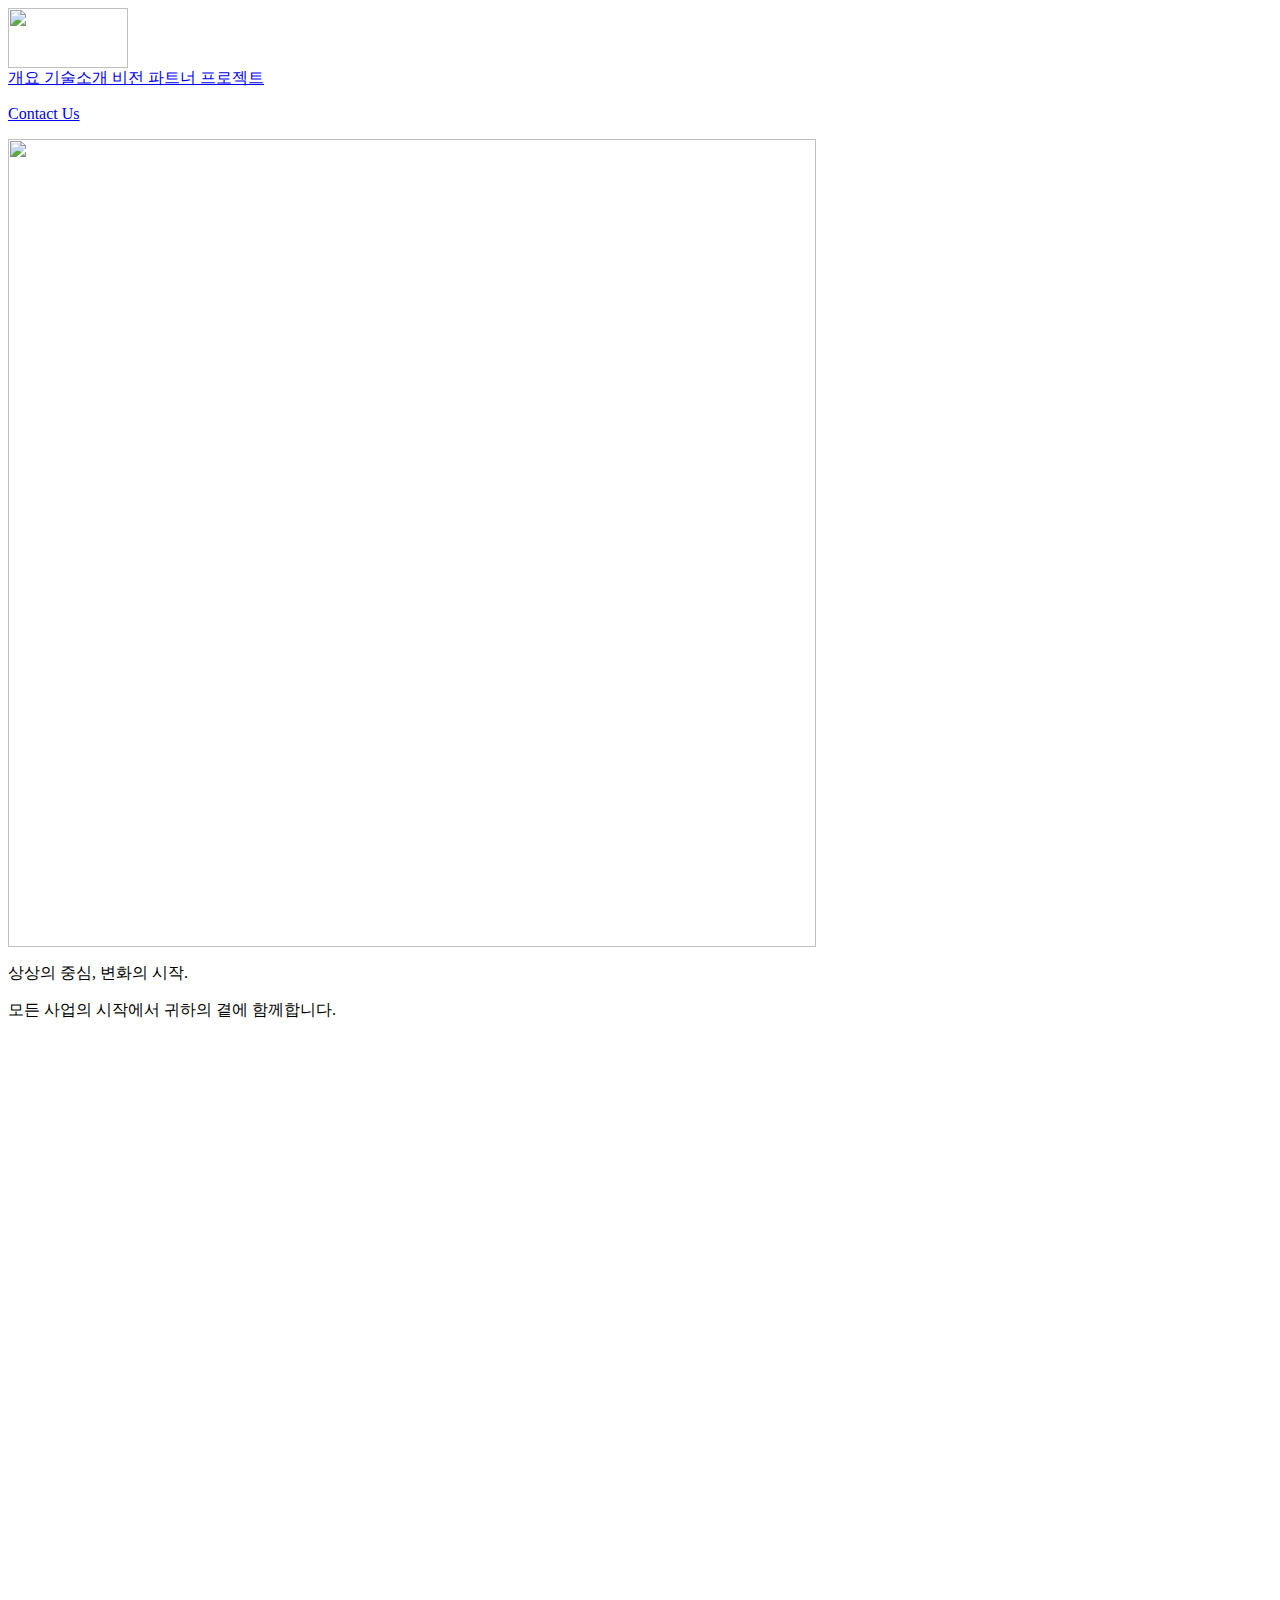
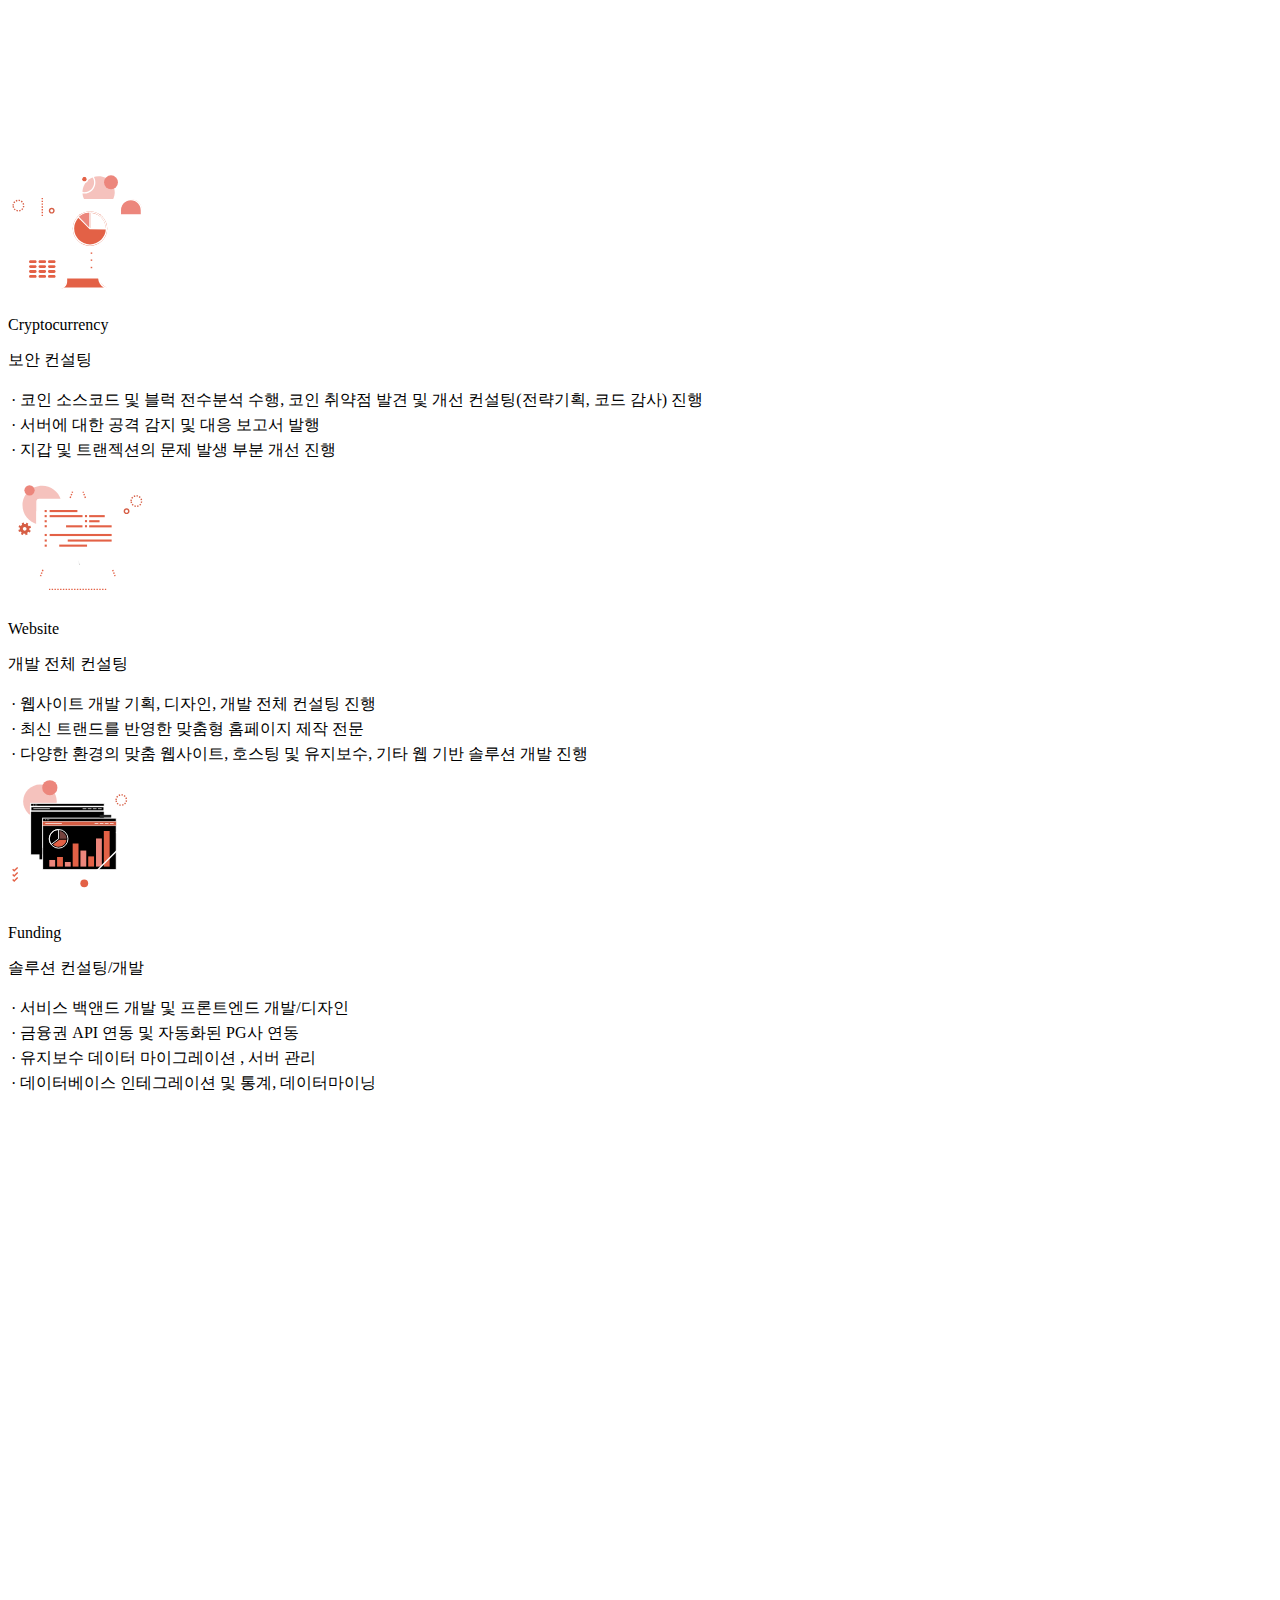
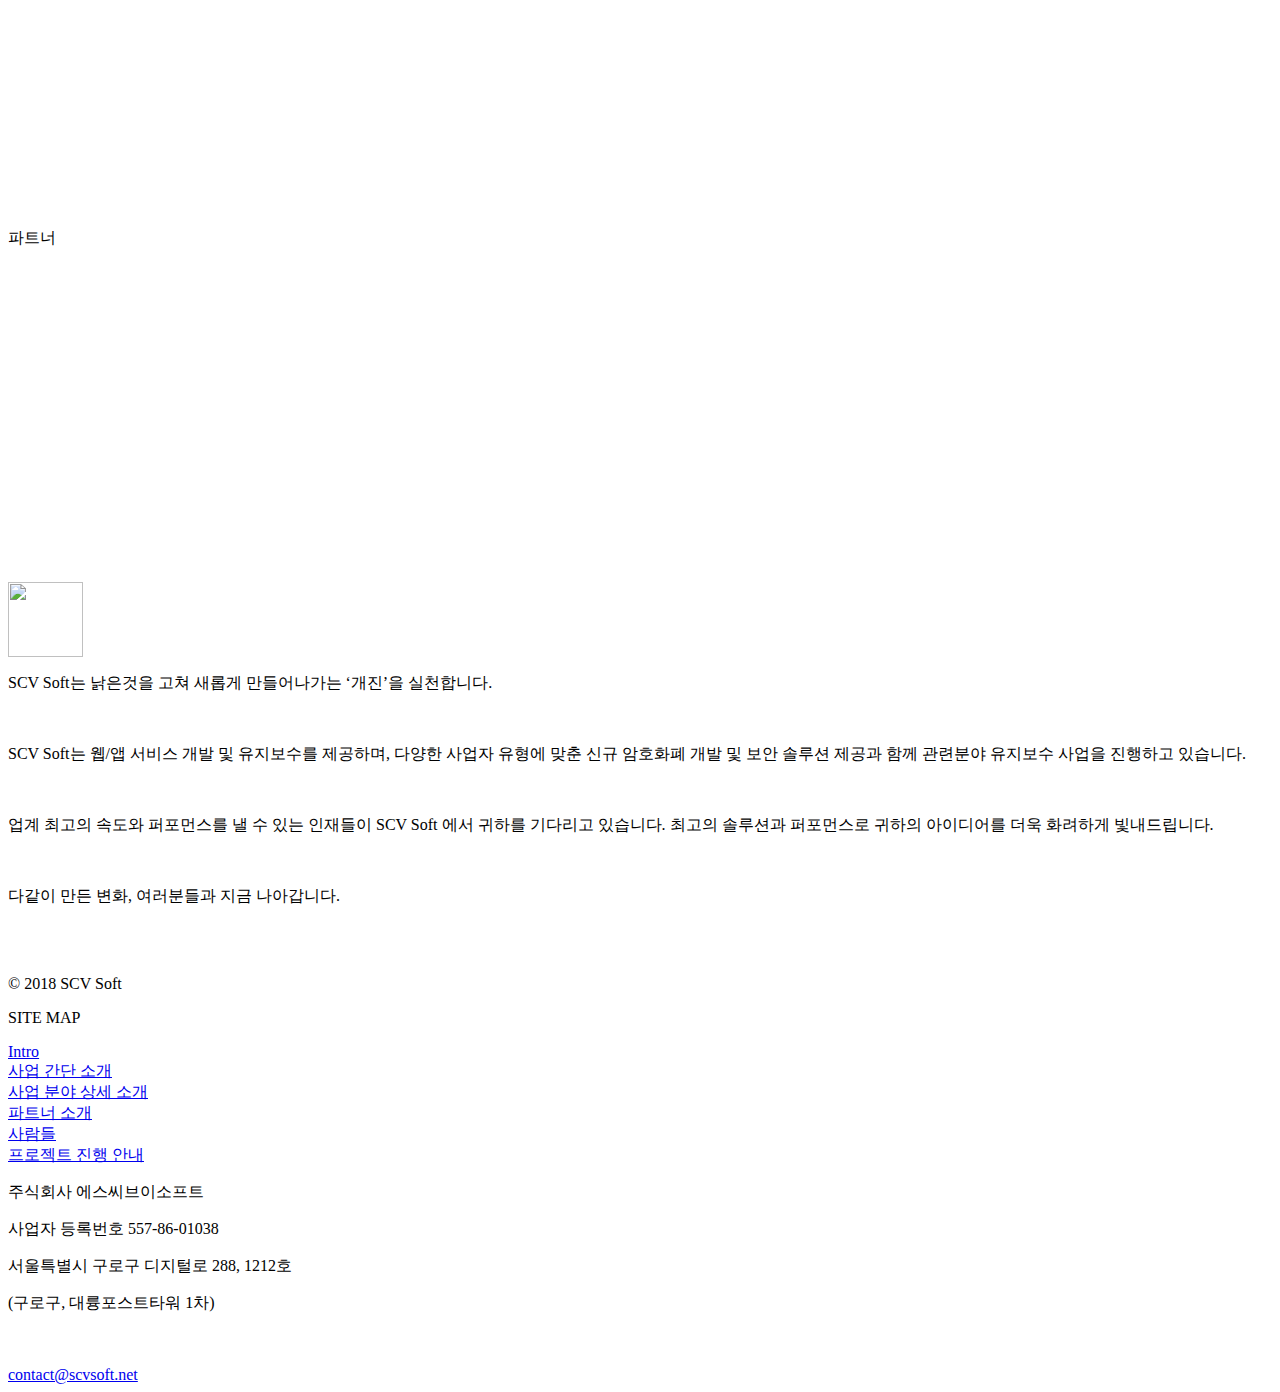
==== index.html @ c6fc272b "Merge pull request #47 from SCV-Soft/update" ====
<html>

<head>
    <meta charset="utf-8">
    <meta name="viewport" content="width=device-width, initial-scale=1">
    <title>SCVSoft</title>
    <link rel="stylesheet" href="https://cdnjs.cloudflare.com/ajax/libs/bulma/0.7.1/css/bulma.min.css">
    <link href="https://unpkg.com/aos@2.3.1/dist/aos.css" rel="stylesheet">
    <link href="./index.css" rel="stylesheet">

    <!-- http://webdir.tistory.com/337 참고 할 것! -->
    <!-- favicon -->
    <link rel="shortcut icon" href="./favicon.ico">
    <link rel="icon" href="./favicon-48.ico">
    <link rel="icon" href="./favicon-48.png" sizes="48x48">
    <link rel="icon" href="./favicon-57.png" sizes="57x57">
    <link rel="icon" href="./favicon-72.png" sizes="72x72">
    <link rel="icon" href="./favicon-96.png" sizes="96x96">
    <link rel="icon" href="./favicon-120.png" sizes="120x120">
    <link rel="icon" href="./favicon-128.png" sizes="128x128">
    <link rel="icon" href="./favicon-144.png" sizes="144x144">
    <link rel="icon" href="./favicon-152.png" sizes="152x152">
    <link rel="icon" href="./favicon-195.png" sizes="195x195">
    <link rel="icon" href="./favicon-228.png" sizes="228x228">

    <!-- 출처: http://webdir.tistory.com/337 [WEBDIR] -->
    <!-- TODO : 좀 더 세분화된 분류가 필요 현재는 16x16으로 떔빵 -->


    <script defer src="https://use.fontawesome.com/releases/v5.1.0/js/all.js"></script>
    <script
      src="https://code.jquery.com/jquery-3.3.1.min.js"
      integrity="sha256-FgpCb/KJQlLNfOu91ta32o/NMZxltwRo8QtmkMRdAu8="
      crossorigin="anonymous"></script>
    <script src="https://unpkg.com/aos@2.3.1/dist/aos.js"></script>
</head>
<body>
    <nav class="navbar is-transparent">
        <div class="container">
            <div class="navbar-brand">
                <a class="navbar-item" href="http://www.scvsoft.net/">
                    <img src="./img/header_logo.svg" height="60px" width="120px" style="max-height:none!important">
                </a>
                <a role="button" class="navbar-burger" data-target="navMenu" aria-label="menu" aria-expanded="false">
                    <span aria-hidden="true"></span>
                    <span aria-hidden="true"></span>
                    <span aria-hidden="true"></span>
                </a>
            </div>
            <div id="navbarExampleTransparentExample" class="navbar-menu bg-black">
                <div class="navbar-end">
                    <a class="navbar-item px-14 white" href="#intro">
                                개요
                            </a>
                    <a class="navbar-item px-14 white" href="#stack">
                                기술소개
                            </a>
                    <a class="navbar-item px-14 white" href="#vision">
                                비전
                            </a>
                    <a class="navbar-item px-14 white" href="#partner">
                                파트너
                            </a>
                    <!--
                    <a class="navbar-item px-14 white" href="#team">
                                팀소개
                            </a>
                            -->
                    <a class="navbar-item px-14 white" href="#project">
                                프로젝트
                            </a>
                    <div class="navbar-item px-14 white">
                        <div class="field is-grouped">
                            <p class="control">
                                <a class="button px-14 header-button" href="mailto:contact@scvsoft.net">
                                    <span>Contact Us</span>
                                </a>
                            </p>
                        </div>
                    </div>
                </div>
            </div>
        </div>
    </nav>
    <section id="first">
        <div class="columns has-text-centered is-centered">
            <div class="column white">
                <div class="columns">
                    <div class="column">
                        <img src="./img/main_icon.svg" width="808px" height="auto" class="add-padding-bottom">
                        <p class="px-60 bold">상상의 중심, 변화의 시작.</p>
                        <p class="px-30">모든 사업의 시작에서 귀하의 곁에 함께합니다.</p>
                    </div>
                </div>
                <div class="columns is-centered is-mobile" data-aos="fade-up"
     data-aos-anchor-placement="top-bottom">
                    <div class="first-div">
                        <input type="email" placeholder="입력하신 이메일로 회사소개서를 보내드립니다." class="first-input">
                        <button class="first-button" ><i class="fas fa-arrow-right"></i></button>
                    </div>
                </div>
            </div>
        </div>
    </section>
    <section id="intro">
        <div class="columns row is-centered">
            <div class="column is-3-desktop is-5-tablet is-12-mobile px-60 bold" data-aos="fade-down">
                낡은것을 고쳐<br>새롭게
                <br>만들어나갑니다.
            </div>
            <div class="column is-3-desktop is-6-tablet is-12-mobile px-22 line-height-2_2rem" data-aos="fade-down">
                주식회사 SCV Soft는 사업자의 아이디어에 맞춘 <br> 다양한 웹/앱 서비스 개발 및 유지보수를 제공합니다.<br> 그 외 각종 사업자 유형에 맞춘 신규 암호화폐 개발 및 보안 솔루션 제공과 함께 관련분야 유지보수 사업을 제공하고 있습니다.<br>
                <br>
                <a href="mailto:contact@scvsoft.net" class="gray-2 bold unberbar"><u>지금 시작하기</u> ></a>
            </div>
        </div>
        <div class="intro-icons columns row has-text-centered is-multiline is-mobile is-centered">
            <div class="column is-1-desktop is-4-tablet is-half-mobile intro-item" data-aos="zoom-in">
                <div class="intro-icon">
                    <img src="./img/icon1.svg" class="intro-icon-img">
                </div>
                <p class="px-14 bold">
                    메이저 암호화폐<br> 기반 DApp 제작
                </p>
            </div>
            <div class="column is-1-desktop is-4-tablet is-half-mobile intro-item" data-aos="zoom-in">
                <div class="intro-icon">
                    <img src="./img/icon2.svg" class="intro-icon-img">
                </div>
                <p class="px-14 bold">
                    바이너리 동적 분석<br> 보안전문가 파견
                </p>
            </div>
            <div class="column is-1-desktop is-4-tablet is-half-mobile intro-item" data-aos="zoom-in">
                <div class="intro-icon">
                    <img src="./img/icon3.svg" class="intro-icon-img">
                </div>
                <p class="px-14 bold">
                    소스코드 정적 분석<br> C/Python/PHP/Java
                </p>
            </div>
            <div class="column is-1-desktop is-4-tablet is-half-mobile intro-item" data-aos="zoom-in">
                <div class="intro-icon">
                    <img src="./img/icon4.svg" class="intro-icon-img">
                </div>
                <p class="px-14 bold">
                    소스코드 정적 분석<br> 보안 전문가 파견
                </p>
            </div>
            <div class="column is-1-desktop is-4-tablet is-half-mobile intro-item" data-aos="zoom-in">
                <div class="intro-icon">
                    <img src="./img/icon5.svg" class="intro-icon-img">
                </div>
                <p class="px-14 bold">
                    웹/앱 브랜딩 및<br> 디자인 종합 컨설팅
                </p>
            </div>
            <div class="column is-1-desktop is-4-tablet is-half-mobile intro-item" data-aos="zoom-in">
                <div class="intro-icon">
                    <img src="./img/icon6.svg" class="intro-icon-img">
                </div>
                <p class="px-14 bold">
                    Node 프레임워크<br> 기반 반응형 웹 개발
                </p>
            </div>
        </div>
    </section>
    <section id="stack">
        <div class="columns is-gapless is-centered is-multiline">
            <div class="stack-block column is-2-desktop is-6-tablet">
                <div class="stack-blocktop">
                    <img src="./img/supericon1.svg" width="140px" height="auto">
                </div>
                <div class="stack-blockbottom">
                    <p class="px-30 bold">Cryptocurrency</p>
                    <p class="px-30 add-padding-bottom">보안 컨설팅</p>
                    <table class="px-14 stack-table">
                        <tr>
                            <td>·</td>
                            <td>코인 소스코드 및 블럭 전수분석 수행, 코인 취약점 발견 및 개선 컨설팅(전략기획, 코드 감사) 진행</td>
                        </tr>
                        <tr>
                            <td>·</td>
                            <td>서버에 대한 공격 감지 및 대응 보고서 발행</td>
                        </tr>
                        <tr>
                            <td>·</td>
                            <td>지갑 및 트랜젝션의 문제 발생 부분 개선 진행</td>
                        </tr>
                    </table>
                </div>
            </div>
            <div class="stack-block column is-2-desktop is-6-tablet stack-block-middle">
                <div class="stack-blocktop">
                    <img src="./img/supericon2.svg" width="140px" height="auto">
                </div>
                <div class="stack-blockbottom">
                    <p class="px-30 bold">Website</p>
                    <p class="px-30 add-padding-bottom">개발 전체 컨설팅</p>
                    <table class="px-14 stack-table">
                        <tr>
                            <td>·</td>
                            <td>웹사이트 개발 기획, 디자인, 개발 전체 컨설팅 진행</td>
                        </tr>
                        <tr>
                            <td>·</td>
                            <td>최신 트랜드를 반영한 맞춤형 홈페이지 제작 전문</td>
                        </tr>
                        <tr>
                            <td>·</td>
                            <td>다양한 환경의 맞춤 웹사이트, 호스팅 및 유지보수, 기타 웹 기반 솔루션 개발 진행</td>
                        </tr>
                    </table>
                </div>
            </div>
            <div class="stack-block column is-2-desktop is-6-tablet">
                <div class="stack-blocktop">
                    <img src="./img/supericon3.svg" width="140px" height="auto">
                </div>
                <div class="stack-blockbottom">
                    <p class="px-30 bold">Funding</p>
                    <p class="px-30 add-padding-bottom">솔루션 컨설팅/개발</p>
                    <table class="px-14 stack-table">
                        <tr>
                            <td>·</td>
                            <td>서비스 백앤드 개발 및 프론트엔드 개발/디자인</td>
                        </tr>
                        <tr>
                            <td>·</td>
                            <td>금융권 API 연동 및 자동화된 PG사 연동</td>
                        </tr>
                        <tr>
                            <td>·</td>
                            <td>유지보수 데이터 마이그레이션 , 서버 관리</td>
                        </tr>
                        <tr>
                            <td>·</td>
                            <td>데이터베이스 인테그레이션 및 통계, 데이터마이닝</td>
                        </tr>
                    </table>
                </div>
            </div>
        </div>
    </section>
    <section id="vision">
        <div class="columns has-text-centered is-mobile is-multiline">
            <div class="column" data-aos="fade-down">
                <p class="vision-title px-60 bold">
                    획기적인 사업에 맞는<br> 획기적인 기술 개발 진행
                </p>
            </div>
        </div>
        <div class="columns is-multiline">
            <div class="vision-item column is-2-desktop is-offset-3-desktop is-4-tablet" data-aos="zoom-in-down">
                <img src="./img/bigicon1.svg" class="vision-icon-img">
                <p class="vision-item-title px-30 bold">DApp 제작</p>
                <p class="px-14">메이저 코인(비트코인, 이더리움 등 상위권 코인) 기반의 다양한 DApp 제작 전문</p>
            </div>
            <div class="vision-item column is-2-desktop is-4-tablet" data-aos="zoom-in-down">
                <img src="./img/bigicon2.svg" class="vision-icon-img">
                <p class="vision-item-title px-30 bold">바이너리 동적 분석</p>
                <p class="px-14">관련분야 보안전문가 파견 전문가가 디플로이 서버/테스트서버에 모의해킹 수행 바이너리 정보를 이용한 퍼징/Memory Violation을 통한 공격 수행 모의 해킹 정보를 통한 모의 보고서 발행</p>
            </div>
            <div class="vision-item column is-2-desktop is-4-tablet" data-aos="zoom-in-down">
                <img src="./img/bigicon3.svg" class="vision-icon-img">
                <p class="vision-item-title px-30 bold">소스코드 정적 분석</p>
                <p class="px-14">자체 개발 정적 분석기 (C/Python/PHP/Java) 각 언어를 중간언어(IR)로 트랜스 코딩 IR에 대한 Data/Control Flow 분석 수행 취약점 발견시 자동 넘버링, Graph 형태 트레이스 산출</p>
            </div>
            <div class="vision-item column is-2-desktop is-offset-3-desktop is-4-tablet" data-aos="zoom-in-down">
                <img src="./img/bigicon4.svg" class="vision-icon-img">
                <p class="vision-item-title px-30 bold">보안 전문가 파견</p>
                <p class="px-14">소스코드 정적분석 진행 전문가의 투입, 코드 드라이빙을 통한 취약점 분석 분석 정보를 바탕으로 한 보고서 작성</p>
            </div>
            <div class="vision-item column is-2-desktop is-4-tablet" data-aos="zoom-in-down">
                <img src="./img/bigicon5.svg" class="vision-icon-img">
                <p class="vision-item-title px-30 bold">디자인 컨설팅</p>
                <p class="px-14">전문 디자인팀의 다양한 디자인 컨설팅 진행 다양한 환경의 반응형 웹 및 앱 플랫폼 브랜딩 및 디자인 수행 컨설턴트 팀 보유</p>
            </div>
            <div class="vision-item column is-2-desktop is-4-tablet" data-aos="zoom-in-down">
                <img src="./img/bigicon6.svg" class="vision-icon-img">
                <p class="vision-item-title px-30 bold">반응형 웹 개발</p>
                <p class="px-14">Node 프레임워크 기반의 완전 반응형 웹 개발 개발/기획/디자인 모두를 포함한 웹 개발 컨설팅 통합 맞춤형 서비스 진행</p>
            </div>
        </div>
    </section>
    <section id="partner">
        <div class="columns is-centered has-text-centered is-mobile is-multiline">
            <div class="column px-60 bold">
                파트너
            </div>
        </div>
        <div class="columns">
            <div class="column is-offset-3-desktop is-6-desktop">
                <div class="columns is-centered is-mobile is-multiline has-text-centered">
                    <div class="column is-3-tablet-only is-6-mobile">
                        <div class="partner-logo" data-aos="fade-up"
     data-aos-duration="3000">
                            <a href="https://obsr.org/index">
                                <img src="./img/logo_obsr_gray.png"
                                     onmouseover="this.src='./img/logo_obsr_color.png'"
                                     onmouseout="this.src='./img/logo_obsr_gray.png'"
                                     class="partner-logo-img">
                            </a>
                        </div>
                    </div>
                    <div class="column is-3-tablet-only is-6-mobile">
                        <div class="partner-logo" data-aos="fade-up"
     data-aos-duration="3000">
                            <a href="#">
                                <img src="./img/logo_snsmobile_gray.png"
                                     onmouseover="this.src='./img/logo_snsmobile_color.png'"
                                     onmouseout="this.src='./img/logo_snsmobile_gray.png'"
                                     class="partner-logo-img">
                            </a>
                        </div>
                    </div>
                    <div class="column is-3-tablet-only is-6-mobile">
                        <div class="partner-logo" data-aos="fade-up"
     data-aos-duration="3000">
                            <a href="http://kdex.io">
                                <img src="./img/logo_kdex_gray.png"
                                     onmouseover="this.src='./img/logo_kdex_color.png'"
                                     onmouseout="this.src='./img/logo_kdex_gray.png'"
                                     class="partner-logo-img">
                            </a>
                        </div>
                    </div>
                    <div class="column is-3-tablet-only is-6-mobile">
                        <div class="partner-logo" data-aos="fade-up"
     data-aos-duration="3000">
                            <a href="http://www.blockpatch.kr/">
                                <img src="./img/logo_blockpatch_gray.png"
                                     onmouseover="this.src='./img/logo_blockpatch_color.png'"
                                     onmouseout="this.src='./img/logo_blockpatch_gray.png'"
                                     class="partner-logo-img">
                            </a>
                        </div>
                    </div>
                </div>
            </div>
        </div>
    </section>
    <!--
    <section id="team">
        <div class="columns">
            <div class="column is-offset-3-desktop">
                <p class="px-60"><b>Members</b></p>
                <p class="px-14">
                    다양한 분야의 전문가가 귀하의 발전을 위해서 함께합니다.<br>각 분야 최고의 전문가와 함께하세요.
                </p>
            </div>
        </div>
        <div class="columns is-mobile is-multiline">
            <div class="column is-2-desktop is-offset-3-desktop is-6-tablet is-12-mobile team-left" data-aos="zoom-in-down">
                <img src="./img/human1@3x.png" width="100%" height="auto">
                <div class="team-top">
                    <p class="px-30 bold">Oh Hyo Keun</p>
                    <p class="px-24 bold">CEO</p>
                    <p class="px-14 team-shortintro">시간을 달리는 스타트업 힙스터</p>
                </div>
                <hr class="team-hr">
                <div class="mobile-hidden" id="human1">
                    <p class="px-14">
                        몇몇 스타트업을 거친 이후로, 오효근 대표는 자신이 IT 스타트업을 운영해도 그들보다는 잘 할 수 있겠다라는 생각이 들었다. 그는 생각이 든 대로 그와 뜻이 맞는 친구들을 모아 SCVSoft를 창설하였으며, 보안 프로그래밍과 블록체인에 대한 풍부한 경험을 바탕으로 회사를 운영하고 있다. 그는 그의 긴 머리칼만큼 긴 시간을 업무에 투자하고 있으며, 최근에는 바다를 보며 코딩하고 싶다는 이야기를 하고 있다.
                    </p>
                </div>
                <div class="mobile-show">
                    <a href="#human1"><b>프로필 보기 ></b></a>
                </div>
            </div>
            <div class="column is-2-desktop is-6-tablet is-12-mobile team-right" data-aos="zoom-in-down">
                <img src="./img/human2@3x.png" width="100%" height="auto">
                <div class="team-top">
                    <p class="px-30 bold">Jeong In Woo</p>
                    <p class="px-24 bold">COO</p>
                    <p class="px-14 team-shortintro">블록체인 몽상가</p>
                </div>
                <hr class="team-hr">
                <div class="mobile-hidden" id="human2">
                    <p class="px-14">
                        정인우 COO는 3년 이상의 블록체인 관련 업무 경험을 가지 고 있다. 그는 항상 새로운 블록체인 서비스의 론칭 아이디어 를 구상하고 있으며, 그의 아이디어는 SCV 기술자, 투자자들 과의 소통을 통해 단단해져 간다. 그는 지금까지 5개의 블록 체인 플랫폼 아이디어를 프로젝트로 옮겼다. 지금까지 그의 아이디어 로켓은 언제나 폭발하였지만, 그는 언젠가 달으로 갈 날을 희망하고 있다.
                    </p>
                </div>
                <div class="mobile-show">
                    <a href="#human1"><b>프로필 보기 ></b></a>
                </div>
            </div>
            <div class="column is-2-desktop is-6-tablet is-12-mobile team-left" data-aos="zoom-in-down">
                <img src="./img/human3@3x.png" width="100%" height="auto">
                <div class="team-top">
                    <p class="px-30 bold">Lee Je Hyoung</p>
                    <p class="px-24 bold">CTO</p>
                    <p class="px-14 team-shortintro">호기심 많은 테트리스 매니악</p>
                </div>
                <hr class="team-hr">
                <div class="mobile-hidden" id="human3">
                    <p class="px-14">
                        보안 프로그래밍, IoT 개발, 프로그램 분석, 소프트웨어 교육 등 여기저기 재미있어 보이는 것이라면 다 해봐야 직성이 풀 리는 이제형 CTO는 SCVSoft에서 재미있는 일을 벌이고 있 다는 소문을 듣고 계약서에 도장을 찍었다. 그는 평소에 회사 로 오면 주로 테트리스를 하고 있으며, 하루 평균 2-3시간 정 도를 테트리스에 할애하고 있다.
                    </p>
                </div>
                <div class="mobile-show">
                    <a href="#human1"><b>프로필 보기 ></b></a>
                </div>
            </div>
            <div class="column is-2-desktop is-offset-3-desktop is-6-tablet is-12-mobile team-right" data-aos="zoom-in-down">
                <img src="./img/human4@3x.png" alt="this is human something" width="100%" height="300px">
                <div class="team-top">
                    <p class="px-30 bold">Hong Deok Hyeon</p>
                    <p class="px-24 bold">CMO</p>
                    <p class="px-14 team-shortintro">구글에 검색하면 나오는 사람</p>
                </div>
                <hr class="team-hr">
                <div class="mobile-hidden" id="human4">
                    <p class="px-14">
                        삼성전자, LG전자 등에서 마케터로 일했던 홍덕현 CMO는 전 부터 블록체인에 관련된 사업을 해보고 싶었기에 SCVSoft 호 에 탑승을 했습니다. 잦은 풍랑이 있었지만, 그는 이 배가 멋 진 신세계로 나아 갈 것이라고 믿고있으며 자신의 믿음을 실 현하기 위해 열심히 노를 젓고 있습니다.
                    </p>
                </div>
                <div class="mobile-show">
                    <a href="#human1"><b>프로필 보기 ></b></a>
                </div>
            </div>
            <div class="column is-2-desktop is-6-tablet is-12-mobile team-left" data-aos="zoom-in-down">
                <img src="./img/human5@3x.png" width="100%" height="auto">
                <div class="team-top">
                    <p class="px-30 bold">Ryu Hwang Won</p>
                    <p class="px-24 bold">Design Team Leader</p>
                    <p class="px-14 team-shortintro">꿈을 꾸는 에오르제아의 수호자</p>
                </div>
                <hr class="team-hr">
                <div class="mobile-hidden" id="human5">
                    <p class="px-14">
                        디자인을 통해 세상을 좀 더 편리하게 하고 싶었던 류황원 디 자이너는 자신의 꿈과 가장 가까이 있다고 생각해 다니고 있 던 대형 제약회사를 그만두고 SCVSoft와 함께하기로 했다. 세상천지가 디자인이라 모든게 마음에 안드는 그는 SCVSoft 에서 최소한 클라이언트의 제품만이라도 보기 불편하지 않게 하자는 생각으로 일하고 있다.
                    </p>
                </div>
                <div class="mobile-show">
                    <a href="#human1"><b>프로필 보기 ></b></a>
                </div>
            </div>
            <div class="column is-2-desktop">
            </div>
        </div>
    </section>
    -->
    <!-- good bye~ -->
    <section id="project">
        <div class="columns is-centered is-mobile is-multiline"  data-aos="fade-down"
     data-aos-easing="linear"
     data-aos-duration="1500">
            <div class="project-left column is-3-desktop is-6-tablet is-12-mobile white red-background">
                <p class="px-70 px-40-m bold">
                    프로젝트는<br> 어떤 방식을 통해<br> 진행되나요?
                </p>
            </div>
            <div class="project-right column is-3-desktop is-6-tablet is-12-mobile white red-background">
                <p class="px-24 bold">
                    프로젝트는 다음과 같은 프로세스를 통해 진행됩니다. 저희 SCVSoft의 모두는 사업자의 아이디어가 최상의 결과물로 나올 수 있도록 최선을 다하겠습니다.
                </p>
                <hr class="project-hr">
                <table class="px-20 white project-table">
                    <tr>
                        <td class="bold project-table">1.</td>
                        <td>사업자의 아이디어를 분석하여 최상의 기획 결과물이 나올 수 있도록 준비합니다.</td>
                    </tr>
                    <tr>
                        <td class="bold project-table">2.</td>
                        <td>기획안이 확정되고나면, 사업자의 요청사항에 기반한 단가 책정을 시행하여 보고드립니다.</td>
                    </tr>
                    <tr>
                        <td class="bold project-table">3.</td>
                        <td>기획안과 단가가 확정되면, 사업자의 요청사항에 맞춰 본격적인 프로젝트의 개발을 시작합니다.</td>
                    </tr>
                    <tr>
                        <td class="bold project-table">4.</td>
                        <td>개발이 완료되면 사업자에게 납기를 진행하며, 이 과정에서 오류 분석 및 추가적인 사업자의 요청사항에 맞춘 수정을 진행합니다.</td>
                    </tr>
                    <tr>
                        <td class="bold project-table">5.</td>
                        <td>마지막으로 완료된 결과물에 대한 검수와 함께, 추가로 발생한 개발 사항에 대해서 확인을 진행합니다.</td>
                    </tr>
                </table>
            </div>
        </div>
    </section>
    <footer class="footer">
        <div class="columns">
            <div class="column is-2-desktop is-offset-3-desktop is-6-tablet">
                <img src="./img/footer_logo.svg" width="75px" height="auto" class="add-padding-bottom">
            </div>
        </div>
        <div class="columns is-multiline gray-2">
            <div class="column is-2-desktop is-offset-3-desktop is-6-tablet">
                <p class="px-12">
                    SCV Soft는 낡은것을 고쳐 새롭게 만들어나가는 ‘개진’을 실천합니다.
                </p>
                <br>
                <p class="px-12">
                    SCV Soft는 웹/앱 서비스 개발 및 유지보수를 제공하며, 다양한 사업자 유형에 맞춘 신규 암호화폐 개발 및 보안 솔루션 제공과 함께 관련분야 유지보수 사업을 진행하고 있습니다.
                </p>
                <br>
                <p class="px-12">
                    업계 최고의 속도와 퍼포먼스를 낼 수 있는 인재들이 SCV Soft 에서 귀하를 기다리고 있습니다. 최고의 솔루션과 퍼포먼스로 귀하의 아이디어를 더욱 화려하게 빛내드립니다.
                </p>
                <br>
                <p class="px-12">
                    다같이 만든 변화, 여러분들과 지금 나아갑니다.
                </p>
                <br>
                <br>
                <p class="px-12">
                    © 2018 SCV Soft
                </p>
            </div>
            <div class="footer-sitemap column is-1-desktop is-offset-1-desktop is-6-tablet">
                <p class="red px-14 add-padding-bottom">SITE MAP</p>

                <a href="#">Intro</a><br>
                <a href="#">사업 간단 소개</a><br>
                <a href="#">사업 분야 상세 소개</a><br>
                <a href="#">파트너 소개</a><br>
                <a href="#">사람들</a><br>
                <a href="#">프로젝트 진행 안내</a>
            </div>
            <div class="column px-6 is-2-desktop is-6-tablet is-offset-6-tablet-only">
                <p class="red px-14 add-padding-bottom">주식회사 에스씨브이소프트</p>

                <p class="px-12">사업자 등록번호 557-86-01038</p>
                <p class="px-12">서울특별시 구로구 디지털로 288, 1212호</p>
                <p class="px-12">(구로구, 대륭포스트타워 1차)</p>
                <br>
                <br>
                <a class="px-12" href="mailto:contact@scvsoft.net">contact@scvsoft.net</a>
            </div>
        </div>
    </footer>
    <script>
        AOS.init();
        $(document).ready(function() {

            // Check for click events on the navbar burger icon
            $(".navbar-burger").click(function() {

                // Toggle the "is-active" class on both the "navbar-burger" and the "navbar-menu"
                $(".navbar-burger").toggleClass("is-active");
                $(".navbar-menu").toggleClass("is-active");

            });
        });
    </script>
</body>
</html>
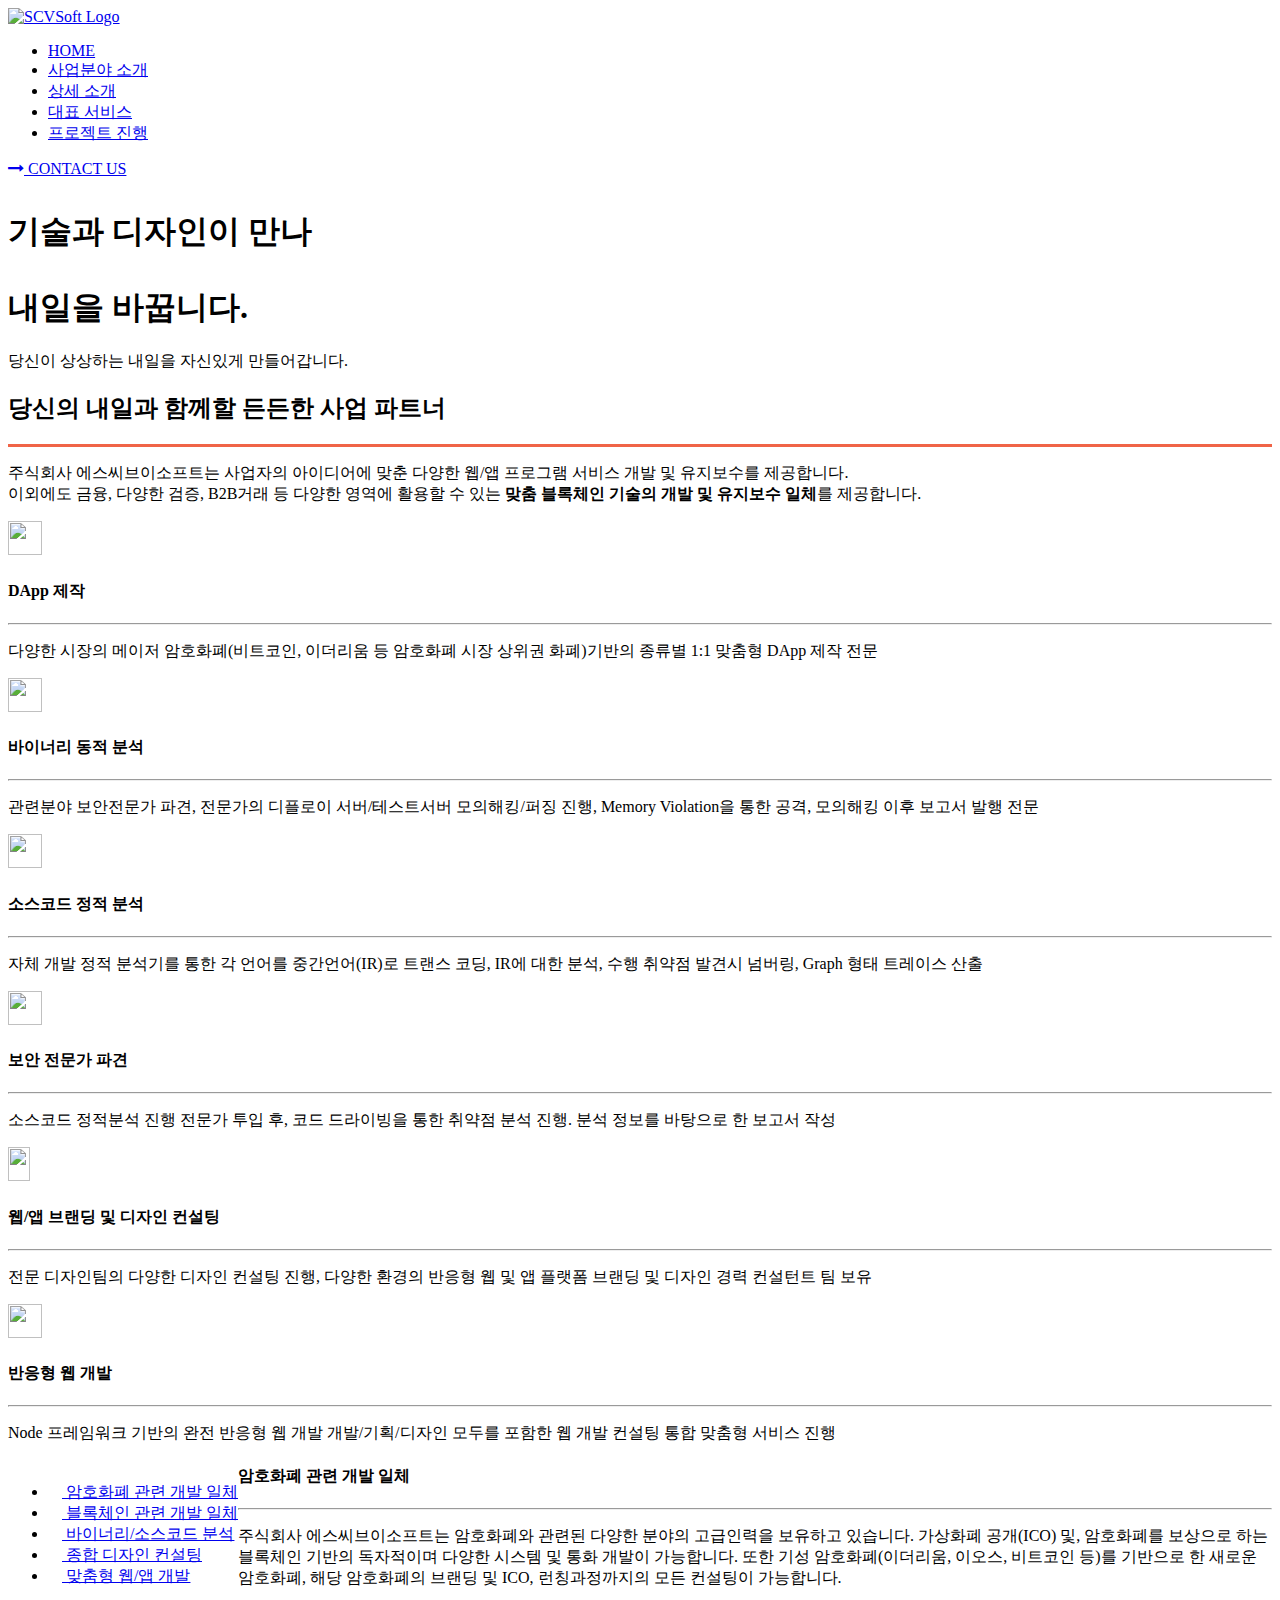
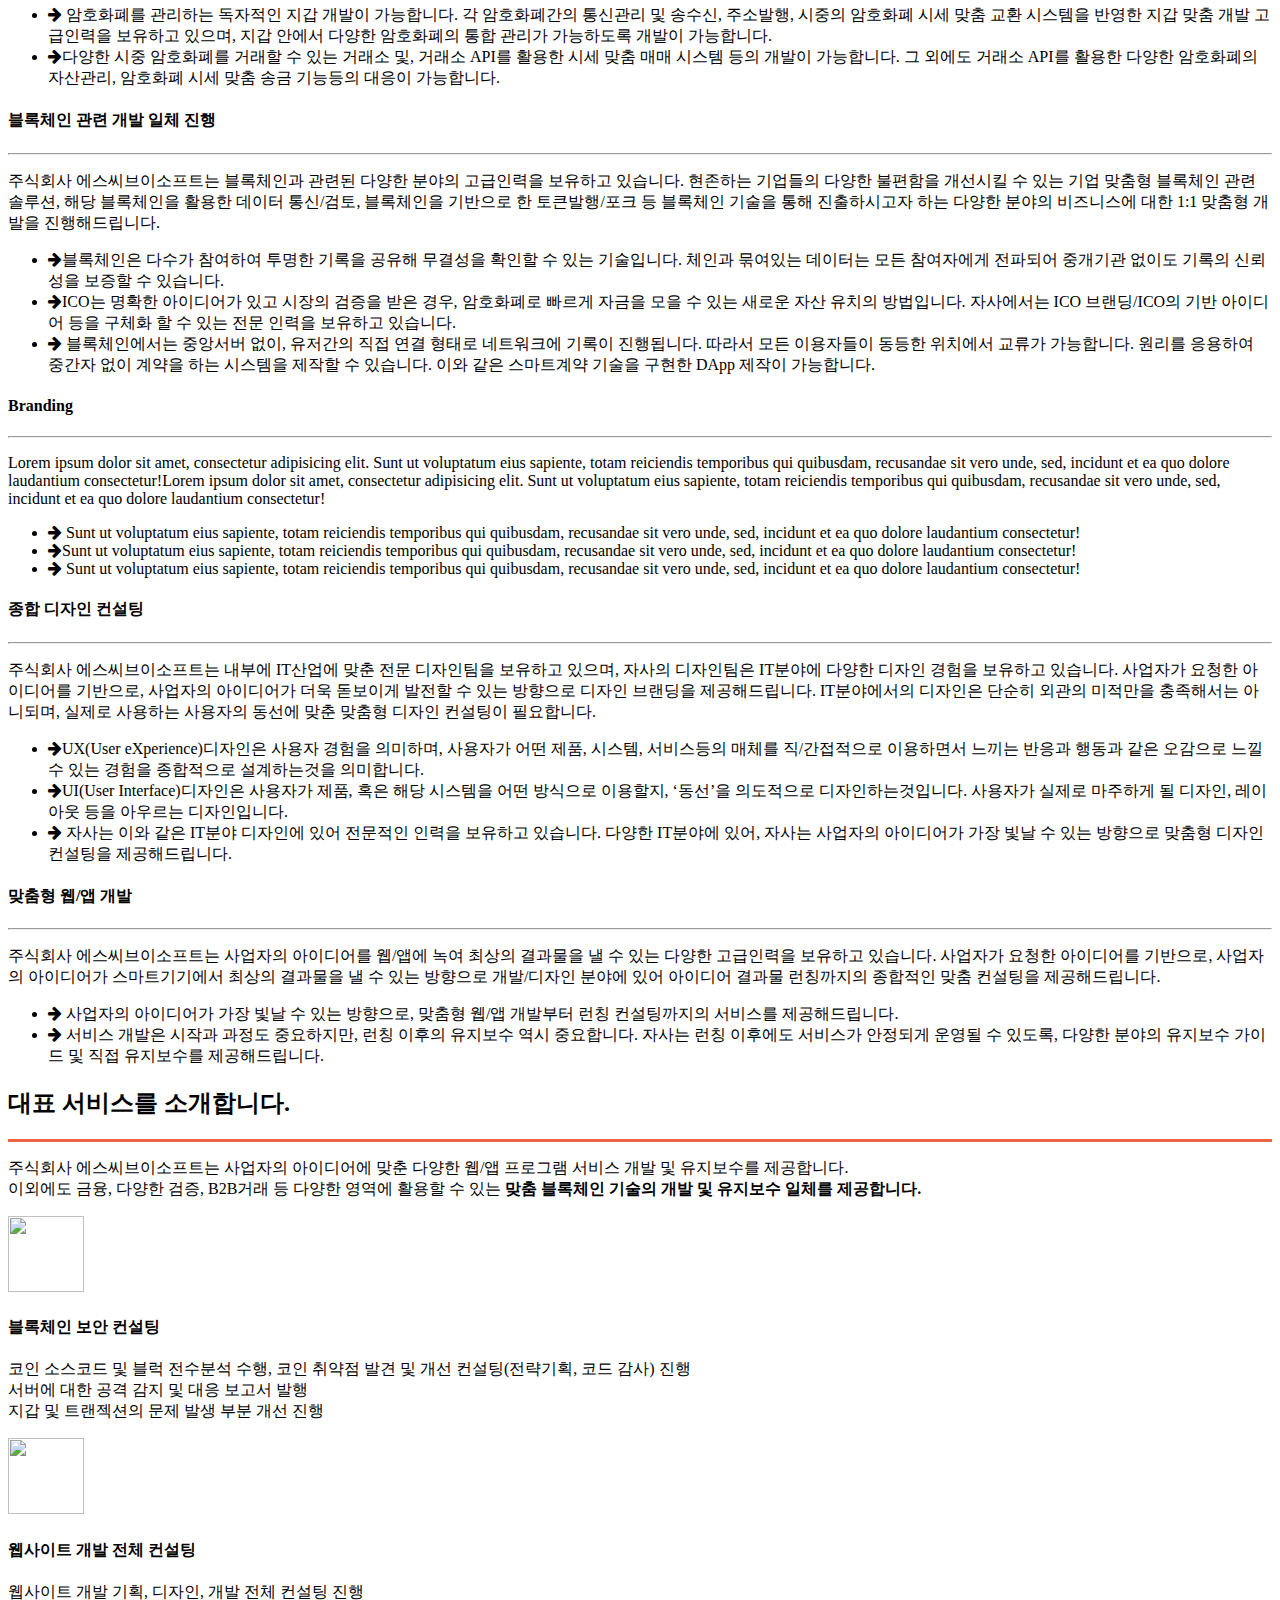
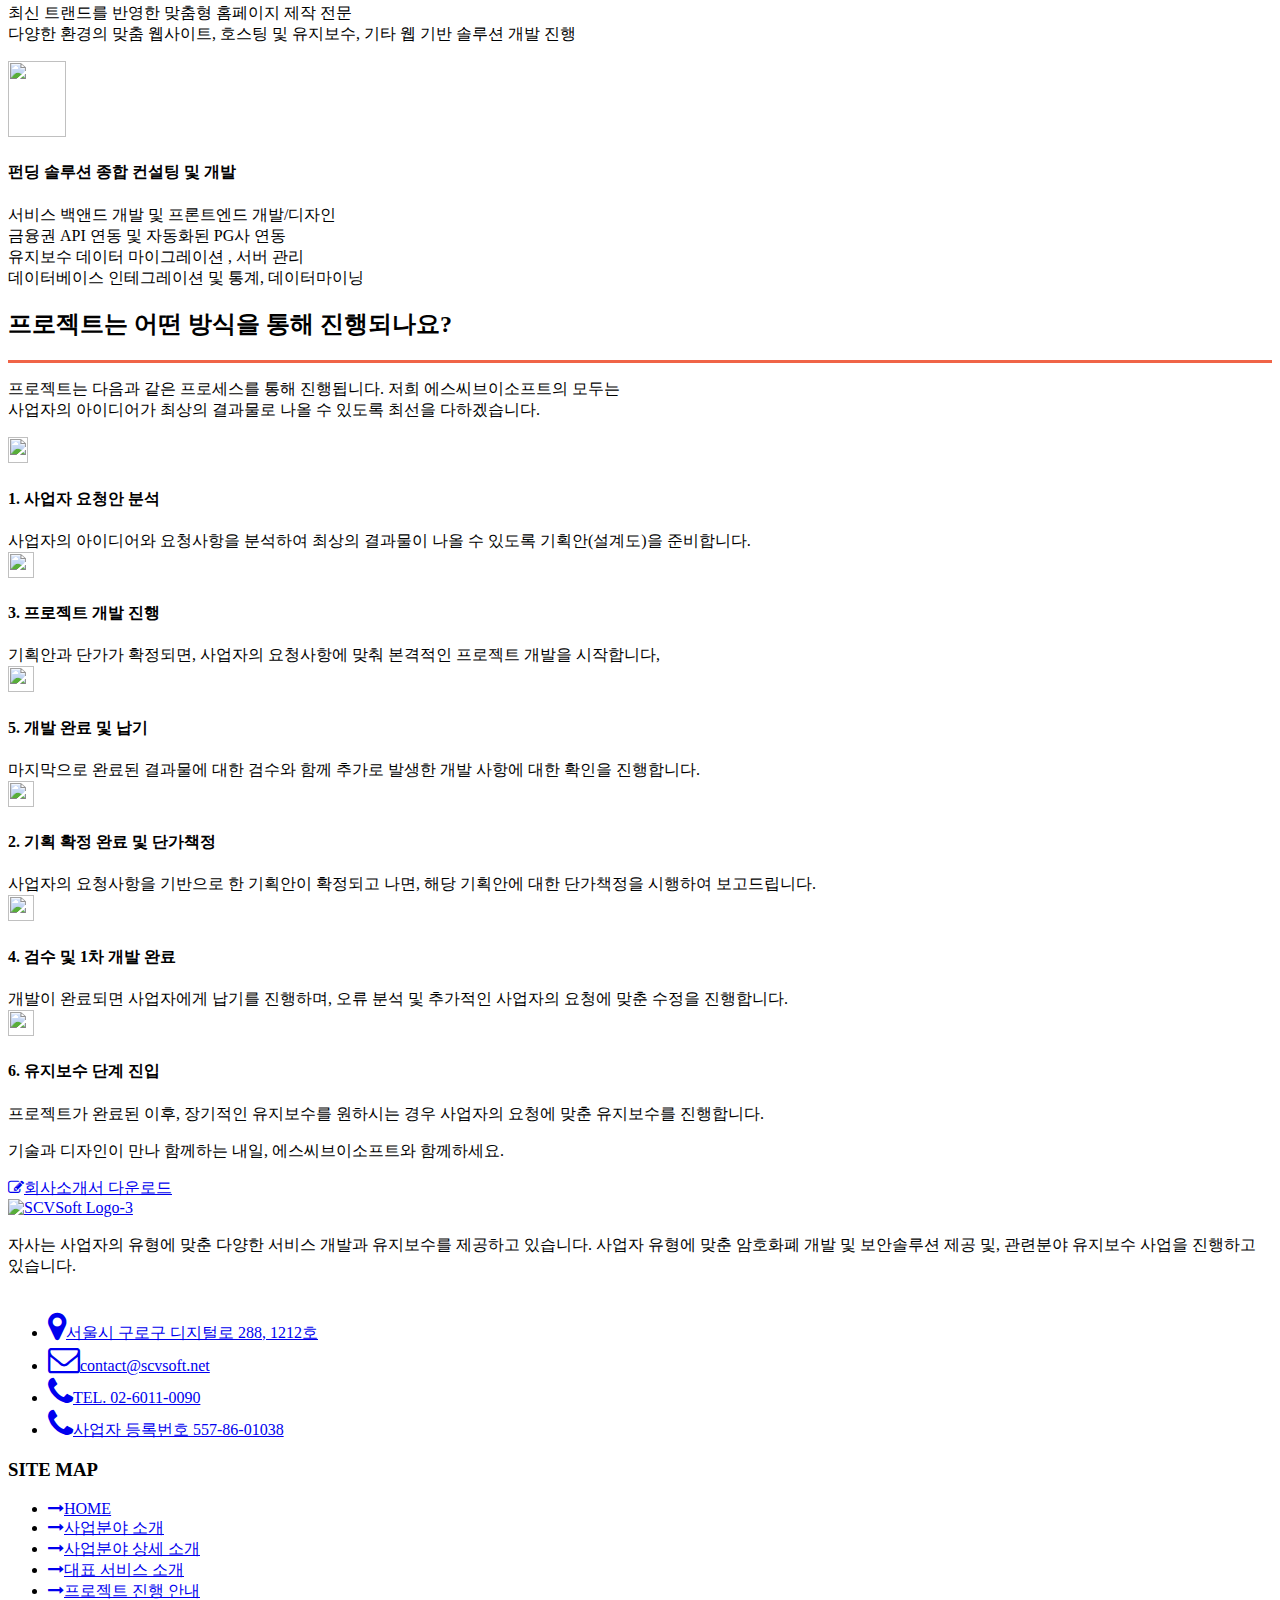
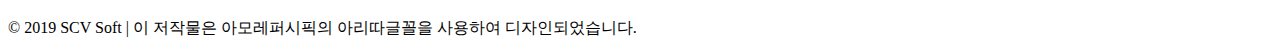
==== commit 70757f05: "test" ====
--- a/index.html
+++ b/index.html
@@ -1,550 +1,477 @@
-<html>
-
+<!DOCTYPE html>
+<html lang="en">
 <head>
-    <meta charset="utf-8">
-    <meta name="viewport" content="width=device-width, initial-scale=1">
-    <title>SCVSoft</title>
-    <link rel="stylesheet" href="https://cdnjs.cloudflare.com/ajax/libs/bulma/0.7.1/css/bulma.min.css">
-    <link href="https://unpkg.com/aos@2.3.1/dist/aos.css" rel="stylesheet">
-    <link href="./index.css" rel="stylesheet">
-
-    <!-- http://webdir.tistory.com/337 참고 할 것! -->
-    <!-- favicon -->
-    <link rel="shortcut icon" href="./favicon.ico">
-    <link rel="icon" href="./favicon-48.ico">
-    <link rel="icon" href="./favicon-48.png" sizes="48x48">
-    <link rel="icon" href="./favicon-57.png" sizes="57x57">
-    <link rel="icon" href="./favicon-72.png" sizes="72x72">
-    <link rel="icon" href="./favicon-96.png" sizes="96x96">
-    <link rel="icon" href="./favicon-120.png" sizes="120x120">
-    <link rel="icon" href="./favicon-128.png" sizes="128x128">
-    <link rel="icon" href="./favicon-144.png" sizes="144x144">
-    <link rel="icon" href="./favicon-152.png" sizes="152x152">
-    <link rel="icon" href="./favicon-195.png" sizes="195x195">
-    <link rel="icon" href="./favicon-228.png" sizes="228x228">
-
-    <!-- 출처: http://webdir.tistory.com/337 [WEBDIR] -->
-    <!-- TODO : 좀 더 세분화된 분류가 필요 현재는 16x16으로 떔빵 -->
-
-
-    <script defer src="https://use.fontawesome.com/releases/v5.1.0/js/all.js"></script>
-    <script
-      src="https://code.jquery.com/jquery-3.3.1.min.js"
-      integrity="sha256-FgpCb/KJQlLNfOu91ta32o/NMZxltwRo8QtmkMRdAu8="
-      crossorigin="anonymous"></script>
-    <script src="https://unpkg.com/aos@2.3.1/dist/aos.js"></script>
+<meta charset="utf-8">
+<title>SCVSoft</title>
+<meta name="keywords" content="# ">
+<meta name="description" content="#">
+<meta name="author" content="">
+<meta name="viewport" content="width=device-width, initial-scale=1">
+
+<!-- Favicons -->
+<link rel="shortcut icon" sizes="32x32" href="img/favicon.ico"/>
+
+<!-- Bootstrap -->
+<link rel="stylesheet" type="text/css"  href="css/bootstrap.css">
+
+<!-- Fonts -->
+<link rel="stylesheet" type="text/css" href="fonts/font-awesome/css/font-awesome.css">
+<link rel="stylesheet" type="text/css" href="css/Simple-Line-Icons-Webfont/simple-line-icons.css" media="screen" />
+<link rel="stylesheet" href="css/et-line-font/et-line-font.css">
+
+<!-- MENU CSS -->
+<link rel="stylesheet" href="css/menuzord.css">
+
+<!-- FONT AWESOME -->
+<link rel="stylesheet" href="https://maxcdn.bootstrapcdn.com/font-awesome/4.5.0/css/font-awesome.min.css">
+
+<!-- OWL STYLE CSS -->
+<link rel="stylesheet" type="text/css"  href="css/owl.css">
+
+<!-- Stylesheet -->
+<link rel="stylesheet" type="text/css"  href="css/style.css">
+
+<!-- Responsive -->
+<link rel="stylesheet" type="text/css"  href="css/responsive.css">
+
+<!-- Cubeportfolio -->
+<link rel="stylesheet" type="text/css" href="css/cubeportfolio.min.css">
 </head>
+
 <body>
-    <nav class="navbar is-transparent">
+
+<!--preloader start-->
+
+<div id="preloader">
+  <div id="loader"></div>
+</div>
+
+<!--preloader end--> 
+
+<!-- Nav Bar-->
+<nav class="navbar-fixed-top transparrent-bg">
         <div class="container">
-            <div class="navbar-brand">
-                <a class="navbar-item" href="http://www.scvsoft.net/">
-                    <img src="./img/header_logo.svg" height="60px" width="120px" style="max-height:none!important">
-                </a>
-                <a role="button" class="navbar-burger" data-target="navMenu" aria-label="menu" aria-expanded="false">
-                    <span aria-hidden="true"></span>
-                    <span aria-hidden="true"></span>
-                    <span aria-hidden="true"></span>
-                </a>
-            </div>
-            <div id="navbarExampleTransparentExample" class="navbar-menu bg-black">
-                <div class="navbar-end">
-                    <a class="navbar-item px-14 white" href="#intro">
-                                개요
-                            </a>
-                    <a class="navbar-item px-14 white" href="#stack">
-                                기술소개
-                            </a>
-                    <a class="navbar-item px-14 white" href="#vision">
-                                비전
-                            </a>
-                    <a class="navbar-item px-14 white" href="#partner">
-                                파트너
-                            </a>
-                    <!--
-                    <a class="navbar-item px-14 white" href="#team">
-                                팀소개
-                            </a>
-                            -->
-                    <a class="navbar-item px-14 white" href="#project">
-                                프로젝트
-                            </a>
-                    <div class="navbar-item px-14 white">
-                        <div class="field is-grouped">
-                            <p class="control">
-                                <a class="button px-14 header-button" href="mailto:contact@scvsoft.net">
-                                    <span>Contact Us</span>
-                                </a>
-                            </p>
+            <div id="menuzord" class="menuzord red">
+                <a href="home-6.html" class="menuzord-brand"><img src="img/logo.svg" alt="SCVSoft Logo" height="80px" width="217px"></a>
+                <ul class="menuzord-menu mp_menu">
+                    <li class="active"><a href="#">HOME</a></li> 
+                    <li><a href="javascript:void(0)">사업분야 소개</a></li>
+                    <li><a href="javascript:void(0)">상세 소개</a></li>
+                    <li><a href="javascript:void(0)">대표 서비스</a></li>
+                    <li><a href="javascript:void(0)">프로젝트 진행</a></li>
+                </ul>
+                <div class="right_mp_menu"> <a href="#" class="theme-btn btn-style-order-nav" data-toggle="modal" data-target="#donate-popup"><i class="fa fa-long-arrow-right" aria-hidden="true"></i> CONTACT US</a> </div>
+            </div>
+        </div>
+    </nav>
+<!-- END Nav Bar --> 
+
+<!-- Header -->
+<div id="home">
+  <div class="hero full-height demo-one">
+    
+    <div class="hero-content-i light-txt display-table">
+      <div class="container">
+        <div class="row">
+          <div class="col-md-8 col-md-offset-2  col-sm-offset-0 col-xs-offset-0 text-center"> 
+              
+            <!--<h5>Type your word !</h5>-->
+                <h1><span class="black"><strong><p>기술과 디자인이 만나<br></span></p>
+                <span class="yellow">내일을</span><span class="black"> 바꿉니다.</strong></span></h1>
+          
+          <div class="white">당신이 상상하는 내일을 자신있게 만들어갑니다.</div>
+                
+            </div>
+          </div>
+        </div>
+      </div>
+    </div>
+  </div>
+</div>
+<!-- End-Header --> 
+
+<!-- - Services  -->
+<div id="services-box">
+  <div class="section-title center text-center">
+    <h2>당신의 내일과 함께할 든든한<strong> 사업 파트너</strong></h2>
+    <hr style="border: solid #f06447; border-width: 3px 0 0;"/>
+    <p class="para">주식회사 에스씨브이소프트는 사업자의 아이디어에 맞춘 다양한 웹/앱 프로그램 서비스 개발 및 유지보수를 제공합니다.<br>
+이외에도 금융, 다양한 검증, B2B거래 등 다양한 영역에 활용할 수 있는<strong> 맞춤 블록체인 기술의 개발 및 유지보수 일체</strong>를 제공합니다.</p>
+  </div>
+  <div class="container">
+    <div class="row">
+      <div class="col-sm-4">
+          <div class="box-i box text-center"> <i class="fa"><img src="./img/icon-dapp.svg" height="34px!important" width="34px!important"></i> 
+          <h4>DApp 제작</h4>
+          <hr> 
+          <p>다양한 시장의 메이저 암호화폐(비트코인, 이더리움 등 암호화폐 시장 상위권 화폐)기반의 종류별 1:1 맞춤형 DApp 제작 전문</p>
+        </div>
+      </div>
+      <div class="col-sm-4">
+        <div class="box-i box text-center"> <i class="fa"><img src="./img/icon-binary.svg" height="34px!important" width="34px!important"></i>
+          <h4>바이너리 동적 분석</h4>
+          <hr>
+          <p>관련분야 보안전문가 파견, 전문가의 디플로이 서버/테스트서버 모의해킹/퍼징 진행, Memory Violation을 통한 공격, 모의해킹 이후 보고서 발행 전문</p>
+        </div>
+      </div>
+      <div class="col-sm-4">
+        <div class="box box-i text-center"> <i class="fa"><img src="./img/icon-sourcecode.svg" height="34px!important" width="34px!important"></i>
+          <h4>소스코드 정적 분석</h4>
+          <hr>
+          <p>자체 개발 정적 분석기를 통한 각 언어를 중간언어(IR)로 트랜스 코딩, IR에 대한 분석, 수행 취약점 발견시 넘버링, Graph 형태 트레이스 산출</p>
+        </div>
+      </div>
+      <div class="col-sm-4">
+        <div class="box box-i text-center"> <i class="fa"><img src="./img/icon-security.svg" height="34px!important" width="34px!important"></i>
+          <h4>보안 전문가 파견</h4>
+          <hr>
+          <p>소스코드 정적분석 진행 전문가 투입 후, 코드 드라이빙을 통한 취약점 분석 진행. 분석 정보를 바탕으로 한 보고서 작성</p>
+        </div>
+      </div>
+      <div class="col-sm-4">
+        <div class="box box-i text-center"> <i class="fa"><img src="./img/icon-design.svg" height="34px!important" width="22px!important"></i>
+          <h4>웹/앱 브랜딩 및 디자인 컨설팅</h4>
+          <hr>
+          <p>전문 디자인팀의 다양한 디자인 컨설팅 진행, 다양한 환경의 반응형 웹 및 앱 플랫폼 브랜딩 및 디자인 경력 컨설턴트 팀 보유</p>
+        </div>
+      </div>
+      <div class="col-sm-4 text-center">
+        <div class="box box-1 text-center"> <i class="fa"><img src="./img/icon-wep-developer.svg" height="34px!important" width="34px!important"></i>
+          <h4>반응형 웹 개발</h4>
+          <hr>
+          <p>Node 프레임워크 기반의 완전 반응형 웹 개발 개발/기획/디자인 모두를 포함한 웹 개발 컨설팅 통합 맞춤형 서비스 진행</p>
+        </div>
+      </div>
+
+    </div>
+  </div>
+</div>
+<!-- END Services-->
+
+  
+    <!-- About  -->
+    <div id="about-working" class="text-center ">
+        <div class=" container-fluid">
+            <div class="row">
+                <div class="col-md-6 col-sm-12"> </div>
+                <div class="col-md-6 col-sm-12 no-pad">
+                    <div class="benefit-text no-pad">
+                        <div class="col-md-12 col-sm-12  no-pad">
+                            <!--Nav Tab-->
+                            <div class="tab-wrap">
+                                <div class="media">
+                                    <div class="parrent pull-left">
+                                        <ul class="nav nav-tabs nav-stacked">
+                                            <li class=""><a href="#tab1" data-toggle="tab" class="analistic-01"><i class="fa"><img src="img/icon-1.svg" height="14px" width="14px"></i> 암호화폐 관련 개발 일체</a></li>
+                                           
+                                            <li class="active">
+                                            <a href="#tab2" data-toggle="tab" class="analistic-02"><img src="img/icon-2.svg" height="14px" width="14px"></i> 블록체인 관련 개발 일체</a></li>
+                                            <li class=""><a href="#tab3" data-toggle="tab" class="tehnical"><img src="img/icon-3.svg" height="14px" width="14px"></i> 바이너리/소스코드 분석</a></li>
+                                            <li class=""><a href="#tab4" data-toggle="tab" class="tehnical"><img src="img/icon-4.svg" height="14px" width="14px"></i> 종합 디자인 컨설팅 </a></li>
+                                            <li class=""><a href="#tab5" data-toggle="tab" class="tehnical"><img src="img/icon-5.svg" height="14px" width="14px"></i> 맞춤형 웹/앱 개발</a></li>
+                                        </ul>
+                                    </div>
+                                    <div class="parrent media-body">
+                                        <div class="tab-content">
+                                            <div class="tab-pane fade" id="tab1">
+                                                <div class="media">
+                                                    <div class="media-body">
+                                                        <div class="list-tab">
+                                                            <h4>암호화폐 관련 개발 일체</h4>
+                                                            <hr/>
+                                                            <p>주식회사 에스씨브이소프트는 암호화폐와 관련된 다양한 분야의 고급인력을 보유하고 있습니다. 가상화폐 공개(ICO) 및, 암호화폐를 보상으로 하는 블록체인 기반의 독자적이며 다양한 시스템 및 통화 개발이 가능합니다.
+                                                                또한 기성 암호화폐(이더리움, 이오스, 비트코인 등)를 기반으로 한 새로운 암호화폐, 해당 암호화폐의 브랜딩 및 ICO, 런칭과정까지의 모든 컨설팅이 가능합니다.
+</p>
+                                                            <ul>
+                                                                <li><i class="fa fa-arrow-right"></i> 암호화폐를 관리하는 독자적인 지갑 개발이 가능합니다. 각 암호화폐간의 통신관리 및 송수신, 주소발행, 시중의 암호화폐 시세 맞춤 교환 시스템을 반영한 지갑 맞춤 개발 고급인력을 보유하고 있으며, 지갑 안에서 다양한 암호화폐의 통합 관리가 가능하도록 개발이 가능합니다.
+</li>
+                                                                <li><i class="fa fa-arrow-right"></i>다양한 시중 암호화폐를 거래할 수 있는 거래소 및, 거래소 API를 활용한 시세 맞춤 매매 시스템 등의 개발이 가능합니다. 그 외에도 거래소 API를 활용한 다양한 암호화폐의 자산관리, 암호화폐 시세 맞춤 송금 기능등의 대응이 가능합니다.
+</li>
+                                                            </ul>
+                                                        </div>
+                                                    </div>
+                                                </div>
+                                            </div>
+                                            <div class="tab-pane fade active in" id="tab2">
+                                                <div class="media">
+                                                    <div class="media-body">
+                                                        <div class="list-tab">
+                                                            <h4>블록체인 관련 개발 일체 진행</h4>
+                                                            <hr/>
+                                                            <p>주식회사 에스씨브이소프트는 블록체인과 관련된 다양한 분야의 고급인력을 보유하고 있습니다. 현존하는 기업들의 다양한 불편함을 개선시킬 수 있는 기업 맞춤형 블록체인 관련 솔루션,  해당 블록체인을 활용한 데이터 통신/검토, 블록체인을 기반으로 한 토큰발행/포크 등 블록체인 기술을 통해 진출하시고자 하는 다양한 분야의 비즈니스에 대한 1:1 맞춤형 개발을 진행해드립니다.</p>
+                                                            <ul>
+                                                                <li> <i class="fa fa-arrow-right"></i>블록체인은 다수가 참여하여 투명한 기록을 공유해 무결성을 확인할 수 있는 기술입니다. 체인과 묶여있는 데이터는 모든 참여자에게 전파되어 중개기관 없이도 기록의 신뢰성을 보증할 수 있습니다.</li>
+                                                                <li> <i class="fa fa-arrow-right"></i>ICO는 명확한 아이디어가 있고 시장의 검증을 받은 경우, 암호화폐로 빠르게 자금을 모을 수 있는 새로운 자산 유치의 방법입니다. 자사에서는 ICO 브랜딩/ICO의 기반 아이디어 등을 구체화 할 수 있는 전문 인력을 보유하고 있습니다.</li>
+                                                                <li><i class="fa fa-arrow-right"></i> 블록체인에서는 중앙서버 없이, 유저간의 직접 연결 형태로 네트워크에 기록이 진행됩니다. 따라서 모든 이용자들이 동등한 위치에서 교류가 가능합니다. 원리를 응용하여 중간자 없이 계약을 하는 시스템을 제작할 수 있습니다. 이와 같은 스마트계약 기술을 구현한 DApp 제작이 가능합니다.</li>
+                                                            </ul>
+                                                        </div>
+                                                    </div>
+                                                </div>
+                                            </div>
+                                            <div class="tab-pane fade" id="tab3">
+                                                <div class="media-body">
+                                                    <div class="list-tab">
+                                                        <h4>Branding</h4>
+                                                        <hr/>
+                                                        <p>Lorem ipsum dolor sit amet, consectetur adipisicing elit. Sunt ut voluptatum eius sapiente, totam reiciendis temporibus qui quibusdam, recusandae sit vero unde, sed, incidunt et ea quo dolore laudantium consectetur!Lorem ipsum dolor sit amet, consectetur adipisicing elit. Sunt ut voluptatum eius sapiente, totam reiciendis temporibus qui quibusdam, recusandae sit vero unde, sed, incidunt et ea quo dolore laudantium consectetur! </p>
+                                                        <ul>
+                                                            <li><i class="fa fa-arrow-right"></i> Sunt ut voluptatum eius sapiente, totam reiciendis temporibus qui quibusdam, recusandae sit vero unde, sed, incidunt et ea quo dolore laudantium consectetur! </li>
+                                                            <li> <i class="fa fa-arrow-right"></i>Sunt ut voluptatum eius sapiente, totam reiciendis temporibus qui quibusdam, recusandae sit vero unde, sed, incidunt et ea quo dolore laudantium consectetur! </li>
+                                                            <li><i class="fa fa-arrow-right"></i> Sunt ut voluptatum eius sapiente, totam reiciendis temporibus qui quibusdam, recusandae sit vero unde, sed, incidunt et ea quo dolore laudantium consectetur! </li>
+                                                        </ul>
+                                                    </div>
+                                                </div>
+                                            </div>
+                                            <div class="tab-pane fade" id="tab4">
+                                                <div class="media-body">
+                                                    <div class="list-tab">
+                                                        <h4>종합 디자인 컨설팅</h4>
+                                                        <hr/>
+                                                        <p>주식회사 에스씨브이소프트는 내부에 IT산업에 맞춘 전문 디자인팀을 보유하고 있으며, 자사의 디자인팀은 IT분야에 다양한 디자인 경험을 보유하고 있습니다. 사업자가 요청한 아이디어를 기반으로, 사업자의 아이디어가 더욱 돋보이게 발전할 수 있는 방향으로 디자인 브랜딩을 제공해드립니다. IT분야에서의 디자인은 단순히 외관의 미적만을 충족해서는 아니되며, 실제로 사용하는 사용자의 동선에 맞춘 맞춤형 디자인 컨설팅이 필요합니다.
+</p>
+                                                        <ul>
+                                                            <li> <i class="fa fa-arrow-right"></i>UX(User eXperience)디자인은 사용자 경험을 의미하며, 사용자가 어떤 제품, 시스템, 서비스등의 매체를 직/간접적으로 이용하면서 느끼는 반응과 행동과 같은 오감으로 느낄 수 있는 경험을 종합적으로 설계하는것을 의미합니다.
+</li>
+                                                            <li><i class="fa fa-arrow-right"></i>UI(User Interface)디자인은 사용자가 제품, 혹은 해당 시스템을 어떤 방식으로 이용할지, ‘동선’을 의도적으로 디자인하는것입니다. 사용자가 실제로 마주하게 될 디자인, 레이아웃 등을 아우르는 디자인입니다.
+</li>
+                                                            <li><i class="fa fa-arrow-right"></i> 자사는 이와 같은 IT분야 디자인에 있어 전문적인 인력을 보유하고 있습니다. 다양한 IT분야에 있어, 자사는 사업자의 아이디어가 가장 빛날 수 있는 방향으로 맞춤형 디자인 컨설팅을 제공해드립니다.
+</li>
+                                                        </ul>
+                                                    </div>
+                                                </div>
+                                            </div>
+                                            <div class="tab-pane fade" id="tab5">
+                                                <div class="media-body">
+                                                    <div class="list-tab">
+                                                        <h4>맞춤형 웹/앱 개발</h4>
+                                                        <hr/>
+                                                        <p>주식회사 에스씨브이소프트는 사업자의 아이디어를 웹/앱에 녹여 최상의 결과물을 낼 수 있는 다양한 고급인력을 보유하고 있습니다. 사업자가 요청한 아이디어를 기반으로, 사업자의 아이디어가 스마트기기에서 최상의 결과물을 낼 수 있는 방향으로 개발/디자인 분야에 있어 아이디어 결과물 런칭까지의 종합적인 맞춤 컨설팅을 제공해드립니다.
+</p>
+                                                        <ul>
+                                                            <li> <i class="fa fa-arrow-right"></i> 사업자의 아이디어가 가장 빛날 수 있는 방향으로, 맞춤형 웹/앱 개발부터 런칭 컨설팅까지의 서비스를 제공해드립니다.</li>
+                                                            <li><i class="fa fa-arrow-right"></i> 서비스 개발은 시작과 과정도 중요하지만, 런칭 이후의 유지보수 역시 중요합니다. 자사는 런칭 이후에도 서비스가 안정되게 운영될 수 있도록, 다양한 분야의 유지보수 가이드 및 직접 유지보수를 제공해드립니다.
+</li>
+                                                        </ul>
+                                                    </div>
+                                                </div>
+                                            </div>
+                                        </div>
+                                        <!--/.tab-content-->
+                                    </div>
+                                    <!--/.media-body-->
+                                </div>
+                                <!--/.media-->
+                            </div>
+                            <!-- END Nav Tab -->
                         </div>
                     </div>
                 </div>
             </div>
         </div>
-    </nav>
-    <section id="first">
-        <div class="columns has-text-centered is-centered">
-            <div class="column white">
-                <div class="columns">
-                    <div class="column">
-                        <img src="./img/main_icon.svg" width="808px" height="auto" class="add-padding-bottom">
-                        <p class="px-60 bold">상상의 중심, 변화의 시작.</p>
-                        <p class="px-30">모든 사업의 시작에서 귀하의 곁에 함께합니다.</p>
+    </div>
+
+    <!--End About  -->
+
+    
+          <!-- Features - Services  -->
+
+    <div id="superb-services">
+        <div class="startup text-center">
+            <div class="container">
+                <div class="section-title center text-center">
+                    <h2 class="wow fadeInDown"><strong>대표 서비스를</strong> 소개합니다.<span class="red">  </span></h2>
+                    <hr style="border: solid #f06447; border-width: 3px 0 0;"/>
+                    <p class="para">주식회사 에스씨브이소프트는 사업자의 아이디어에 맞춘 다양한 웹/앱 프로그램 서비스 개발 및 유지보수를 제공합니다.<br>이외에도 금융, 다양한 검증, B2B거래 등 다양한 영역에 활용할 수 있는 <strong>맞춤 블록체인 기술의 개발 및 유지보수 일체를 제공합니다.</strong></p>
+                </div>
+                <div class="row">
+                    
+                    <div class="col-md-4 col-xs-12 boxs first">
+                        <div class="single_services ">
+                            <div class="ico"><span class=><img src="img/icon-blockchain.svg" height="76px" width="76px"></span></div>
+                        </div>
+                        <p><h4>블록체인 보안 컨설팅</h4></p>
+                        <p>코인 소스코드 및 블럭 전수분석 수행, 코인 취약점 발견 및 개선 컨설팅(전략기획, 코드 감사) 진행<br>서버에 대한 공격 감지 및 대응 보고서 발행<br>지갑 및 트랜젝션의 문제 발생 부분 개선 진행
+                        </div>
+                    
+                    <div class="col-md-4 col-xs-12 boxs second">
+                        <div class="single_services ">
+                            <div class="ico"><span class=><img src="img/icon-website-developer.svg" height="76px" width="76px"></span></div>
+                        </div>
+                        <p><h4>웹사이트 개발 전체 컨설팅</h4></p>
+                        <p>웹사이트 개발 기획, 디자인, 개발 전체 컨설팅 진행<br>최신 트랜드를 반영한 맞춤형 홈페이지 제작 전문<br>다양한 환경의 맞춤 웹사이트, 호스팅 및 유지보수, 기타 웹 기반 솔루션 개발 진행 </p>
+                        </div>
+                
+                    <div class="col-md-4 col-xs-12 boxs third">
+                        <div class="single_services ">
+                            <div class="ico"><span class=><img src="img/icon-funding.svg" height="76px" width="58px"></span></div>
+                        </div>
+                        <p><h4>펀딩 솔루션 종합 컨설팅 및 개발</h4></p>
+                        <p>서비스 백앤드 개발 및 프론트엔드 개발/디자인<br>금융권 API 연동 및 자동화된 PG사 연동<br>유지보수 데이터 마이그레이션 , 서버 관리<br>데이터베이스 인테그레이션 및 통계, 데이터마이닝</p>
+                        </div>
+                    
+                </div>
+            </div>
+        </div>
+    </div>
+
+    <!-- End-Services  -->
+
+    
+<!-- Feature -->
+<div id="awesome-features">
+  <div class="container">
+    <div class="section-title center text-center">
+      <h2>프로젝트는 <strong>어떤 방식</strong>을 통해 진행되나요?</h2>
+      <hr style="border: solid #f06447; border-width: 3px 0 0;"/>
+      <p class="para">프로젝트는 다음과 같은 프로세스를 통해 진행됩니다. 저희 에스씨브이소프트의 모두는<br>사업자의 아이디어가 최상의 결과물로 나올 수 있도록 최선을 다하겠습니다.</p>
+      <div class="row"> 
+        <!-- Start Service Icon 1 -->
+        <div class="col-md-6 col-sm-6 feature-box feature-icon-left-more">
+          <div class="feature-icon"> <i class="fa"><img src="img/icon-number-1.svg" height="26px" width="20px"></i></div>
+          <div class="feature-content text-left">
+            <h4>1. 사업자 요청안 분석</h4>
+            <div class="feature-test">사업자의 아이디어와 요청사항을 분석하여 최상의 결과물이 나올 수 있도록 기획안(설계도)을 준비합니다.</div>
+          </div>
+          <div class="feature-icon"> <i class="fa"><img src="img/icon-number-3.svg" height="26px" width="26px"></i></div>
+          <div class="feature-content text-left">
+            <h4>3. 프로젝트 개발 진행</h4>
+            <div class="feature-test">기획안과 단가가 확정되면, 사업자의 요청사항에 맞춰 본격적인 프로젝트 개발을 시작합니다,</div>
+          </div>
+          <div class="feature-icon"> <i class="fa"><img src="img/icon-number-5.svg" height="26px" width="26px"></i></div>
+          <div class="feature-content text-left">
+            <h4>5. 개발 완료 및 납기</h4>
+            <div class="feature-test">마지막으로 완료된 결과물에 대한 검수와 함께 추가로 발생한 개발 사항에 대한 확인을 진행합니다.</div>
+          </div>
+        </div>
+        <!-- End Service Icon 1 --> 
+        
+        <!-- Start Service Icon 3 -->
+        <div class="col-md-6 col-sm-6 feature-box feature-icon-right-more">
+          <div class="feature-icon"> <i class="fa"><img src="img/icon-number-2.svg" height="26px" width="26px"></i></div>
+          <div class="feature-content text-left">
+            <h4>2. 기획 확정 완료 및 단가책정</h4>
+            <div class="feature-test">사업자의 요청사항을 기반으로 한 기획안이 확정되고 나면, 해당 기획안에 대한 단가책정을 시행하여 보고드립니다.</div>
+          </div>
+          <div class="feature-icon"> <i class="fa"><img src="img/icon-number-4.svg" height="26px" width="26px"></i></div>
+          <div class="feature-content text-left">
+            <h4>4. 검수 및 1차 개발 완료</h4>
+            <div class="feature-test">개발이 완료되면 사업자에게 납기를 진행하며, 오류 분석 및 추가적인 사업자의 요청에 맞춘 수정을 진행합니다.</div>
+          </div>
+          <div class="feature-icon"> <i class="fa"><img src="img/icon-number-6.svg" height="26px" width="26px"></i></div>
+          <div class="feature-content text-left">
+            <h4>6. 유지보수 단계 진입</h4>
+            <div class="feature-test">프로젝트가 완료된 이후, 장기적인 유지보수를 원하시는 경우 사업자의 요청에 맞춘 유지보수를 진행합니다.</div>
+          </div>
+        </div>
+      </div>
+    </div>
+  </div>
+</div>
+<!-- END Feature--> 
+
+<!-- Demo Heading -->
+
+<div class="main-area top-download text-center ">
+  <div class="container">
+    <div class="row">
+      <div class="col-md-8">
+        <p class="top-btn-text">기술과 디자인이 만나 함께하는 내일, 에스씨브이소프트와 함께하세요.</p>
+      </div>
+      <div class="col-md-4 btn-ma top-btn-text"><a href="#" class="theme-btn btn-small-white"><i class="fa fa-pencil-square-o"></i>회사소개서 다운로드</a></div>
+    </div>
+  </div>
+</div>
+
+<!-- END Demo Heading --> 
+
+<!-- Footer Start  -->
+
+    <div class="footer-section-area padding-top-bottom">
+        <div class="container">
+            <div class="row">
+
+                <div class="col-lg-3 col-md-3 col-sm-6 col-xs-12">
+                    <div class="b-logo">
+                        <a href="home-1.html" class="menuzord-brand"><img src="img/logo-3.svg" alt="SCVSoft Logo-3" height="100px" width="260px" alt="#"></a>
                     </div>
-                </div>
-                <div class="columns is-centered is-mobile" data-aos="fade-up"
-     data-aos-anchor-placement="top-bottom">
-                    <div class="first-div">
-                        <input type="email" placeholder="입력하신 이메일로 회사소개서를 보내드립니다." class="first-input">
-                        <button class="first-button" ><i class="fas fa-arrow-right"></i></button>
+                    <div class="white"><br>자사는 사업자의 유형에 맞춘 다양한 서비스 개발과 유지보수를 제공하고 있습니다. 사업자 유형에 맞춘 암호화폐 개발 및 보안솔루션 제공 및, 관련분야 유지보수 사업을 진행하고 있습니다.</div>
+                    
+                    <br>
+                    <ul>
+                        <li> <a href="#"> <i class="fa fa-map-marker fa-2x"></i>서울시 구로구 디지털로 288, 1212호</a> </li>
+                        <li><a href="#"><i class="fa fa-envelope-o fa-2x"></i>contact@scvsoft.net</a></li>
+                        <li><a href="#"><i class="fa fa-phone fa-2x"></i>TEL. 02-6011-0090</a></li>
+                        <li><a href="#"><i class="fa fa-phone fa-2x"></i>사업자 등록번호 557-86-01038</a></li>
+                    </ul>
+                </div>
+                
+                <div class="col-lg-3 col-md-3 col-sm-12 col-xs-12">
+                    <div class="title">
+                        <h3>SITE MAP</h3>
                     </div>
-                </div>
-            </div>
-        </div>
-    </section>
-    <section id="intro">
-        <div class="columns row is-centered">
-            <div class="column is-3-desktop is-5-tablet is-12-mobile px-60 bold" data-aos="fade-down">
-                낡은것을 고쳐<br>새롭게
-                <br>만들어나갑니다.
-            </div>
-            <div class="column is-3-desktop is-6-tablet is-12-mobile px-22 line-height-2_2rem" data-aos="fade-down">
-                주식회사 SCV Soft는 사업자의 아이디어에 맞춘 <br> 다양한 웹/앱 서비스 개발 및 유지보수를 제공합니다.<br> 그 외 각종 사업자 유형에 맞춘 신규 암호화폐 개발 및 보안 솔루션 제공과 함께 관련분야 유지보수 사업을 제공하고 있습니다.<br>
-                <br>
-                <a href="mailto:contact@scvsoft.net" class="gray-2 bold unberbar"><u>지금 시작하기</u> ></a>
-            </div>
-        </div>
-        <div class="intro-icons columns row has-text-centered is-multiline is-mobile is-centered">
-            <div class="column is-1-desktop is-4-tablet is-half-mobile intro-item" data-aos="zoom-in">
-                <div class="intro-icon">
-                    <img src="./img/icon1.svg" class="intro-icon-img">
-                </div>
-                <p class="px-14 bold">
-                    메이저 암호화폐<br> 기반 DApp 제작
-                </p>
-            </div>
-            <div class="column is-1-desktop is-4-tablet is-half-mobile intro-item" data-aos="zoom-in">
-                <div class="intro-icon">
-                    <img src="./img/icon2.svg" class="intro-icon-img">
-                </div>
-                <p class="px-14 bold">
-                    바이너리 동적 분석<br> 보안전문가 파견
-                </p>
-            </div>
-            <div class="column is-1-desktop is-4-tablet is-half-mobile intro-item" data-aos="zoom-in">
-                <div class="intro-icon">
-                    <img src="./img/icon3.svg" class="intro-icon-img">
-                </div>
-                <p class="px-14 bold">
-                    소스코드 정적 분석<br> C/Python/PHP/Java
-                </p>
-            </div>
-            <div class="column is-1-desktop is-4-tablet is-half-mobile intro-item" data-aos="zoom-in">
-                <div class="intro-icon">
-                    <img src="./img/icon4.svg" class="intro-icon-img">
-                </div>
-                <p class="px-14 bold">
-                    소스코드 정적 분석<br> 보안 전문가 파견
-                </p>
-            </div>
-            <div class="column is-1-desktop is-4-tablet is-half-mobile intro-item" data-aos="zoom-in">
-                <div class="intro-icon">
-                    <img src="./img/icon5.svg" class="intro-icon-img">
-                </div>
-                <p class="px-14 bold">
-                    웹/앱 브랜딩 및<br> 디자인 종합 컨설팅
-                </p>
-            </div>
-            <div class="column is-1-desktop is-4-tablet is-half-mobile intro-item" data-aos="zoom-in">
-                <div class="intro-icon">
-                    <img src="./img/icon6.svg" class="intro-icon-img">
-                </div>
-                <p class="px-14 bold">
-                    Node 프레임워크<br> 기반 반응형 웹 개발
-                </p>
-            </div>
-        </div>
-    </section>
-    <section id="stack">
-        <div class="columns is-gapless is-centered is-multiline">
-            <div class="stack-block column is-2-desktop is-6-tablet">
-                <div class="stack-blocktop">
-                    <img src="./img/supericon1.svg" width="140px" height="auto">
-                </div>
-                <div class="stack-blockbottom">
-                    <p class="px-30 bold">Cryptocurrency</p>
-                    <p class="px-30 add-padding-bottom">보안 컨설팅</p>
-                    <table class="px-14 stack-table">
-                        <tr>
-                            <td>·</td>
-                            <td>코인 소스코드 및 블럭 전수분석 수행, 코인 취약점 발견 및 개선 컨설팅(전략기획, 코드 감사) 진행</td>
-                        </tr>
-                        <tr>
-                            <td>·</td>
-                            <td>서버에 대한 공격 감지 및 대응 보고서 발행</td>
-                        </tr>
-                        <tr>
-                            <td>·</td>
-                            <td>지갑 및 트랜젝션의 문제 발생 부분 개선 진행</td>
-                        </tr>
-                    </table>
-                </div>
-            </div>
-            <div class="stack-block column is-2-desktop is-6-tablet stack-block-middle">
-                <div class="stack-blocktop">
-                    <img src="./img/supericon2.svg" width="140px" height="auto">
-                </div>
-                <div class="stack-blockbottom">
-                    <p class="px-30 bold">Website</p>
-                    <p class="px-30 add-padding-bottom">개발 전체 컨설팅</p>
-                    <table class="px-14 stack-table">
-                        <tr>
-                            <td>·</td>
-                            <td>웹사이트 개발 기획, 디자인, 개발 전체 컨설팅 진행</td>
-                        </tr>
-                        <tr>
-                            <td>·</td>
-                            <td>최신 트랜드를 반영한 맞춤형 홈페이지 제작 전문</td>
-                        </tr>
-                        <tr>
-                            <td>·</td>
-                            <td>다양한 환경의 맞춤 웹사이트, 호스팅 및 유지보수, 기타 웹 기반 솔루션 개발 진행</td>
-                        </tr>
-                    </table>
-                </div>
-            </div>
-            <div class="stack-block column is-2-desktop is-6-tablet">
-                <div class="stack-blocktop">
-                    <img src="./img/supericon3.svg" width="140px" height="auto">
-                </div>
-                <div class="stack-blockbottom">
-                    <p class="px-30 bold">Funding</p>
-                    <p class="px-30 add-padding-bottom">솔루션 컨설팅/개발</p>
-                    <table class="px-14 stack-table">
-                        <tr>
-                            <td>·</td>
-                            <td>서비스 백앤드 개발 및 프론트엔드 개발/디자인</td>
-                        </tr>
-                        <tr>
-                            <td>·</td>
-                            <td>금융권 API 연동 및 자동화된 PG사 연동</td>
-                        </tr>
-                        <tr>
-                            <td>·</td>
-                            <td>유지보수 데이터 마이그레이션 , 서버 관리</td>
-                        </tr>
-                        <tr>
-                            <td>·</td>
-                            <td>데이터베이스 인테그레이션 및 통계, 데이터마이닝</td>
-                        </tr>
-                    </table>
-                </div>
-            </div>
-        </div>
-    </section>
-    <section id="vision">
-        <div class="columns has-text-centered is-mobile is-multiline">
-            <div class="column" data-aos="fade-down">
-                <p class="vision-title px-60 bold">
-                    획기적인 사업에 맞는<br> 획기적인 기술 개발 진행
-                </p>
-            </div>
-        </div>
-        <div class="columns is-multiline">
-            <div class="vision-item column is-2-desktop is-offset-3-desktop is-4-tablet" data-aos="zoom-in-down">
-                <img src="./img/bigicon1.svg" class="vision-icon-img">
-                <p class="vision-item-title px-30 bold">DApp 제작</p>
-                <p class="px-14">메이저 코인(비트코인, 이더리움 등 상위권 코인) 기반의 다양한 DApp 제작 전문</p>
-            </div>
-            <div class="vision-item column is-2-desktop is-4-tablet" data-aos="zoom-in-down">
-                <img src="./img/bigicon2.svg" class="vision-icon-img">
-                <p class="vision-item-title px-30 bold">바이너리 동적 분석</p>
-                <p class="px-14">관련분야 보안전문가 파견 전문가가 디플로이 서버/테스트서버에 모의해킹 수행 바이너리 정보를 이용한 퍼징/Memory Violation을 통한 공격 수행 모의 해킹 정보를 통한 모의 보고서 발행</p>
-            </div>
-            <div class="vision-item column is-2-desktop is-4-tablet" data-aos="zoom-in-down">
-                <img src="./img/bigicon3.svg" class="vision-icon-img">
-                <p class="vision-item-title px-30 bold">소스코드 정적 분석</p>
-                <p class="px-14">자체 개발 정적 분석기 (C/Python/PHP/Java) 각 언어를 중간언어(IR)로 트랜스 코딩 IR에 대한 Data/Control Flow 분석 수행 취약점 발견시 자동 넘버링, Graph 형태 트레이스 산출</p>
-            </div>
-            <div class="vision-item column is-2-desktop is-offset-3-desktop is-4-tablet" data-aos="zoom-in-down">
-                <img src="./img/bigicon4.svg" class="vision-icon-img">
-                <p class="vision-item-title px-30 bold">보안 전문가 파견</p>
-                <p class="px-14">소스코드 정적분석 진행 전문가의 투입, 코드 드라이빙을 통한 취약점 분석 분석 정보를 바탕으로 한 보고서 작성</p>
-            </div>
-            <div class="vision-item column is-2-desktop is-4-tablet" data-aos="zoom-in-down">
-                <img src="./img/bigicon5.svg" class="vision-icon-img">
-                <p class="vision-item-title px-30 bold">디자인 컨설팅</p>
-                <p class="px-14">전문 디자인팀의 다양한 디자인 컨설팅 진행 다양한 환경의 반응형 웹 및 앱 플랫폼 브랜딩 및 디자인 수행 컨설턴트 팀 보유</p>
-            </div>
-            <div class="vision-item column is-2-desktop is-4-tablet" data-aos="zoom-in-down">
-                <img src="./img/bigicon6.svg" class="vision-icon-img">
-                <p class="vision-item-title px-30 bold">반응형 웹 개발</p>
-                <p class="px-14">Node 프레임워크 기반의 완전 반응형 웹 개발 개발/기획/디자인 모두를 포함한 웹 개발 컨설팅 통합 맞춤형 서비스 진행</p>
-            </div>
-        </div>
-    </section>
-    <section id="partner">
-        <div class="columns is-centered has-text-centered is-mobile is-multiline">
-            <div class="column px-60 bold">
-                파트너
-            </div>
-        </div>
-        <div class="columns">
-            <div class="column is-offset-3-desktop is-6-desktop">
-                <div class="columns is-centered is-mobile is-multiline has-text-centered">
-                    <div class="column is-3-tablet-only is-6-mobile">
-                        <div class="partner-logo" data-aos="fade-up"
-     data-aos-duration="3000">
-                            <a href="https://obsr.org/index">
-                                <img src="./img/logo_obsr_gray.png"
-                                     onmouseover="this.src='./img/logo_obsr_color.png'"
-                                     onmouseout="this.src='./img/logo_obsr_gray.png'"
-                                     class="partner-logo-img">
-                            </a>
-                        </div>
+
+                    <div class="our-service">
+                        <ul>
+                            <li><a href="#"><i class="fa fa-long-arrow-right" aria-hidden="true"></i>HOME</a></li>
+                            <li><a href="#"><i class="fa fa-long-arrow-right" aria-hidden="true"></i>사업분야 소개</a></li>
+                            <li><a href="#"><i class="fa fa-long-arrow-right" aria-hidden="true"></i>사업분야 상세 소개</a></li>
+                            <li><a href="#"><i class="fa fa-long-arrow-right" aria-hidden="true"></i>대표 서비스 소개</a></li>
+                            <li><a href="#"><i class="fa fa-long-arrow-right" aria-hidden="true"></i>프로젝트 진행 안내</a></li>
+                        </ul>
                     </div>
-                    <div class="column is-3-tablet-only is-6-mobile">
-                        <div class="partner-logo" data-aos="fade-up"
-     data-aos-duration="3000">
-                            <a href="#">
-                                <img src="./img/logo_snsmobile_gray.png"
-                                     onmouseover="this.src='./img/logo_snsmobile_color.png'"
-                                     onmouseout="this.src='./img/logo_snsmobile_gray.png'"
-                                     class="partner-logo-img">
-                            </a>
-                        </div>
+                </div>
+
+            </div>
+        </div>
+    </div>
+
+    <!-- End Footer -->
+
+    <!-- Copyright Start  -->
+
+    <div class="copy-right-area">
+        <div class="container">
+            <div class="row">
+                <div class="col-lg-8 col-md-8 col-sm-8 col-xs-12">
+                    <div class="copy-right">
+                        <p>© 2019 SCV Soft | 이 저작물은 아모레퍼시픽의 아리따글꼴을 사용하여 디자인되었습니다.</p>
                     </div>
-                    <div class="column is-3-tablet-only is-6-mobile">
-                        <div class="partner-logo" data-aos="fade-up"
-     data-aos-duration="3000">
-                            <a href="http://kdex.io">
-                                <img src="./img/logo_kdex_gray.png"
-                                     onmouseover="this.src='./img/logo_kdex_color.png'"
-                                     onmouseout="this.src='./img/logo_kdex_gray.png'"
-                                     class="partner-logo-img">
-                            </a>
-                        </div>
-                    </div>
-                    <div class="column is-3-tablet-only is-6-mobile">
-                        <div class="partner-logo" data-aos="fade-up"
-     data-aos-duration="3000">
-                            <a href="http://www.blockpatch.kr/">
-                                <img src="./img/logo_blockpatch_gray.png"
-                                     onmouseover="this.src='./img/logo_blockpatch_color.png'"
-                                     onmouseout="this.src='./img/logo_blockpatch_gray.png'"
-                                     class="partner-logo-img">
-                            </a>
-                        </div>
-                    </div>
-                </div>
-            </div>
-        </div>
-    </section>
-    <!--
-    <section id="team">
-        <div class="columns">
-            <div class="column is-offset-3-desktop">
-                <p class="px-60"><b>Members</b></p>
-                <p class="px-14">
-                    다양한 분야의 전문가가 귀하의 발전을 위해서 함께합니다.<br>각 분야 최고의 전문가와 함께하세요.
-                </p>
-            </div>
-        </div>
-        <div class="columns is-mobile is-multiline">
-            <div class="column is-2-desktop is-offset-3-desktop is-6-tablet is-12-mobile team-left" data-aos="zoom-in-down">
-                <img src="./img/human1@3x.png" width="100%" height="auto">
-                <div class="team-top">
-                    <p class="px-30 bold">Oh Hyo Keun</p>
-                    <p class="px-24 bold">CEO</p>
-                    <p class="px-14 team-shortintro">시간을 달리는 스타트업 힙스터</p>
-                </div>
-                <hr class="team-hr">
-                <div class="mobile-hidden" id="human1">
-                    <p class="px-14">
-                        몇몇 스타트업을 거친 이후로, 오효근 대표는 자신이 IT 스타트업을 운영해도 그들보다는 잘 할 수 있겠다라는 생각이 들었다. 그는 생각이 든 대로 그와 뜻이 맞는 친구들을 모아 SCVSoft를 창설하였으며, 보안 프로그래밍과 블록체인에 대한 풍부한 경험을 바탕으로 회사를 운영하고 있다. 그는 그의 긴 머리칼만큼 긴 시간을 업무에 투자하고 있으며, 최근에는 바다를 보며 코딩하고 싶다는 이야기를 하고 있다.
-                    </p>
-                </div>
-                <div class="mobile-show">
-                    <a href="#human1"><b>프로필 보기 ></b></a>
-                </div>
-            </div>
-            <div class="column is-2-desktop is-6-tablet is-12-mobile team-right" data-aos="zoom-in-down">
-                <img src="./img/human2@3x.png" width="100%" height="auto">
-                <div class="team-top">
-                    <p class="px-30 bold">Jeong In Woo</p>
-                    <p class="px-24 bold">COO</p>
-                    <p class="px-14 team-shortintro">블록체인 몽상가</p>
-                </div>
-                <hr class="team-hr">
-                <div class="mobile-hidden" id="human2">
-                    <p class="px-14">
-                        정인우 COO는 3년 이상의 블록체인 관련 업무 경험을 가지 고 있다. 그는 항상 새로운 블록체인 서비스의 론칭 아이디어 를 구상하고 있으며, 그의 아이디어는 SCV 기술자, 투자자들 과의 소통을 통해 단단해져 간다. 그는 지금까지 5개의 블록 체인 플랫폼 아이디어를 프로젝트로 옮겼다. 지금까지 그의 아이디어 로켓은 언제나 폭발하였지만, 그는 언젠가 달으로 갈 날을 희망하고 있다.
-                    </p>
-                </div>
-                <div class="mobile-show">
-                    <a href="#human1"><b>프로필 보기 ></b></a>
-                </div>
-            </div>
-            <div class="column is-2-desktop is-6-tablet is-12-mobile team-left" data-aos="zoom-in-down">
-                <img src="./img/human3@3x.png" width="100%" height="auto">
-                <div class="team-top">
-                    <p class="px-30 bold">Lee Je Hyoung</p>
-                    <p class="px-24 bold">CTO</p>
-                    <p class="px-14 team-shortintro">호기심 많은 테트리스 매니악</p>
-                </div>
-                <hr class="team-hr">
-                <div class="mobile-hidden" id="human3">
-                    <p class="px-14">
-                        보안 프로그래밍, IoT 개발, 프로그램 분석, 소프트웨어 교육 등 여기저기 재미있어 보이는 것이라면 다 해봐야 직성이 풀 리는 이제형 CTO는 SCVSoft에서 재미있는 일을 벌이고 있 다는 소문을 듣고 계약서에 도장을 찍었다. 그는 평소에 회사 로 오면 주로 테트리스를 하고 있으며, 하루 평균 2-3시간 정 도를 테트리스에 할애하고 있다.
-                    </p>
-                </div>
-                <div class="mobile-show">
-                    <a href="#human1"><b>프로필 보기 ></b></a>
-                </div>
-            </div>
-            <div class="column is-2-desktop is-offset-3-desktop is-6-tablet is-12-mobile team-right" data-aos="zoom-in-down">
-                <img src="./img/human4@3x.png" alt="this is human something" width="100%" height="300px">
-                <div class="team-top">
-                    <p class="px-30 bold">Hong Deok Hyeon</p>
-                    <p class="px-24 bold">CMO</p>
-                    <p class="px-14 team-shortintro">구글에 검색하면 나오는 사람</p>
-                </div>
-                <hr class="team-hr">
-                <div class="mobile-hidden" id="human4">
-                    <p class="px-14">
-                        삼성전자, LG전자 등에서 마케터로 일했던 홍덕현 CMO는 전 부터 블록체인에 관련된 사업을 해보고 싶었기에 SCVSoft 호 에 탑승을 했습니다. 잦은 풍랑이 있었지만, 그는 이 배가 멋 진 신세계로 나아 갈 것이라고 믿고있으며 자신의 믿음을 실 현하기 위해 열심히 노를 젓고 있습니다.
-                    </p>
-                </div>
-                <div class="mobile-show">
-                    <a href="#human1"><b>프로필 보기 ></b></a>
-                </div>
-            </div>
-            <div class="column is-2-desktop is-6-tablet is-12-mobile team-left" data-aos="zoom-in-down">
-                <img src="./img/human5@3x.png" width="100%" height="auto">
-                <div class="team-top">
-                    <p class="px-30 bold">Ryu Hwang Won</p>
-                    <p class="px-24 bold">Design Team Leader</p>
-                    <p class="px-14 team-shortintro">꿈을 꾸는 에오르제아의 수호자</p>
-                </div>
-                <hr class="team-hr">
-                <div class="mobile-hidden" id="human5">
-                    <p class="px-14">
-                        디자인을 통해 세상을 좀 더 편리하게 하고 싶었던 류황원 디 자이너는 자신의 꿈과 가장 가까이 있다고 생각해 다니고 있 던 대형 제약회사를 그만두고 SCVSoft와 함께하기로 했다. 세상천지가 디자인이라 모든게 마음에 안드는 그는 SCVSoft 에서 최소한 클라이언트의 제품만이라도 보기 불편하지 않게 하자는 생각으로 일하고 있다.
-                    </p>
-                </div>
-                <div class="mobile-show">
-                    <a href="#human1"><b>프로필 보기 ></b></a>
-                </div>
-            </div>
-            <div class="column is-2-desktop">
-            </div>
-        </div>
-    </section>
-    -->
-    <!-- good bye~ -->
-    <section id="project">
-        <div class="columns is-centered is-mobile is-multiline"  data-aos="fade-down"
-     data-aos-easing="linear"
-     data-aos-duration="1500">
-            <div class="project-left column is-3-desktop is-6-tablet is-12-mobile white red-background">
-                <p class="px-70 px-40-m bold">
-                    프로젝트는<br> 어떤 방식을 통해<br> 진행되나요?
-                </p>
-            </div>
-            <div class="project-right column is-3-desktop is-6-tablet is-12-mobile white red-background">
-                <p class="px-24 bold">
-                    프로젝트는 다음과 같은 프로세스를 통해 진행됩니다. 저희 SCVSoft의 모두는 사업자의 아이디어가 최상의 결과물로 나올 수 있도록 최선을 다하겠습니다.
-                </p>
-                <hr class="project-hr">
-                <table class="px-20 white project-table">
-                    <tr>
-                        <td class="bold project-table">1.</td>
-                        <td>사업자의 아이디어를 분석하여 최상의 기획 결과물이 나올 수 있도록 준비합니다.</td>
-                    </tr>
-                    <tr>
-                        <td class="bold project-table">2.</td>
-                        <td>기획안이 확정되고나면, 사업자의 요청사항에 기반한 단가 책정을 시행하여 보고드립니다.</td>
-                    </tr>
-                    <tr>
-                        <td class="bold project-table">3.</td>
-                        <td>기획안과 단가가 확정되면, 사업자의 요청사항에 맞춰 본격적인 프로젝트의 개발을 시작합니다.</td>
-                    </tr>
-                    <tr>
-                        <td class="bold project-table">4.</td>
-                        <td>개발이 완료되면 사업자에게 납기를 진행하며, 이 과정에서 오류 분석 및 추가적인 사업자의 요청사항에 맞춘 수정을 진행합니다.</td>
-                    </tr>
-                    <tr>
-                        <td class="bold project-table">5.</td>
-                        <td>마지막으로 완료된 결과물에 대한 검수와 함께, 추가로 발생한 개발 사항에 대해서 확인을 진행합니다.</td>
-                    </tr>
-                </table>
-            </div>
-        </div>
-    </section>
-    <footer class="footer">
-        <div class="columns">
-            <div class="column is-2-desktop is-offset-3-desktop is-6-tablet">
-                <img src="./img/footer_logo.svg" width="75px" height="auto" class="add-padding-bottom">
-            </div>
-        </div>
-        <div class="columns is-multiline gray-2">
-            <div class="column is-2-desktop is-offset-3-desktop is-6-tablet">
-                <p class="px-12">
-                    SCV Soft는 낡은것을 고쳐 새롭게 만들어나가는 ‘개진’을 실천합니다.
-                </p>
-                <br>
-                <p class="px-12">
-                    SCV Soft는 웹/앱 서비스 개발 및 유지보수를 제공하며, 다양한 사업자 유형에 맞춘 신규 암호화폐 개발 및 보안 솔루션 제공과 함께 관련분야 유지보수 사업을 진행하고 있습니다.
-                </p>
-                <br>
-                <p class="px-12">
-                    업계 최고의 속도와 퍼포먼스를 낼 수 있는 인재들이 SCV Soft 에서 귀하를 기다리고 있습니다. 최고의 솔루션과 퍼포먼스로 귀하의 아이디어를 더욱 화려하게 빛내드립니다.
-                </p>
-                <br>
-                <p class="px-12">
-                    다같이 만든 변화, 여러분들과 지금 나아갑니다.
-                </p>
-                <br>
-                <br>
-                <p class="px-12">
-                    © 2018 SCV Soft
-                </p>
-            </div>
-            <div class="footer-sitemap column is-1-desktop is-offset-1-desktop is-6-tablet">
-                <p class="red px-14 add-padding-bottom">SITE MAP</p>
-
-                <a href="#">Intro</a><br>
-                <a href="#">사업 간단 소개</a><br>
-                <a href="#">사업 분야 상세 소개</a><br>
-                <a href="#">파트너 소개</a><br>
-                <a href="#">사람들</a><br>
-                <a href="#">프로젝트 진행 안내</a>
-            </div>
-            <div class="column px-6 is-2-desktop is-6-tablet is-offset-6-tablet-only">
-                <p class="red px-14 add-padding-bottom">주식회사 에스씨브이소프트</p>
-
-                <p class="px-12">사업자 등록번호 557-86-01038</p>
-                <p class="px-12">서울특별시 구로구 디지털로 288, 1212호</p>
-                <p class="px-12">(구로구, 대륭포스트타워 1차)</p>
-                <br>
-                <br>
-                <a class="px-12" href="mailto:contact@scvsoft.net">contact@scvsoft.net</a>
-            </div>
-        </div>
-    </footer>
-    <script>
-        AOS.init();
-        $(document).ready(function() {
-
-            // Check for click events on the navbar burger icon
-            $(".navbar-burger").click(function() {
-
-                // Toggle the "is-active" class on both the "navbar-burger" and the "navbar-menu"
-                $(".navbar-burger").toggleClass("is-active");
-                $(".navbar-menu").toggleClass("is-active");
-
-            });
-        });
-    </script>
+                </div>
+            </div>
+        </div>
+    </div>
+
+    <!-- End Copyright -->
+
+
+<!-- js file  --> 
+<script src="js/jquery-1.12.5.min.js"></script> 
+
+<!-- Include all compiled plugins (below), or include individual files as needed --> 
+<script src="js/bootstrap.js"></script> 
+
+<!-- load cubeportfolio  --> 
+<script src="js/jquery-latest.min.js"></script> 
+<script src="js/jquery.cubeportfolio.min.js"></script> 
+<script src="js/main-portfolio.js"></script> 
+
+<!-- OWL JS  --> 
+<script src="js/owl.js"></script> 
+
+<!-- Menu JS  --> 
+<script src="js/menuzord.js"></script> 
+
+<!--jqBootstrapValidation js file--> 
+<script src="js/jqBootstrapValidation.js"></script> 
+
+<!--Text Typist js file--> 
+<script src="js/waypoints.js"></script> 
+<script src="js/typist.js"></script> 
+
+<!--contact js file--> 
+<script src="js/contact_me.js"></script> 
+
+<!-- main js --> 
+<script src="js/main.js"></script>
 </body>
-</html>
+</html>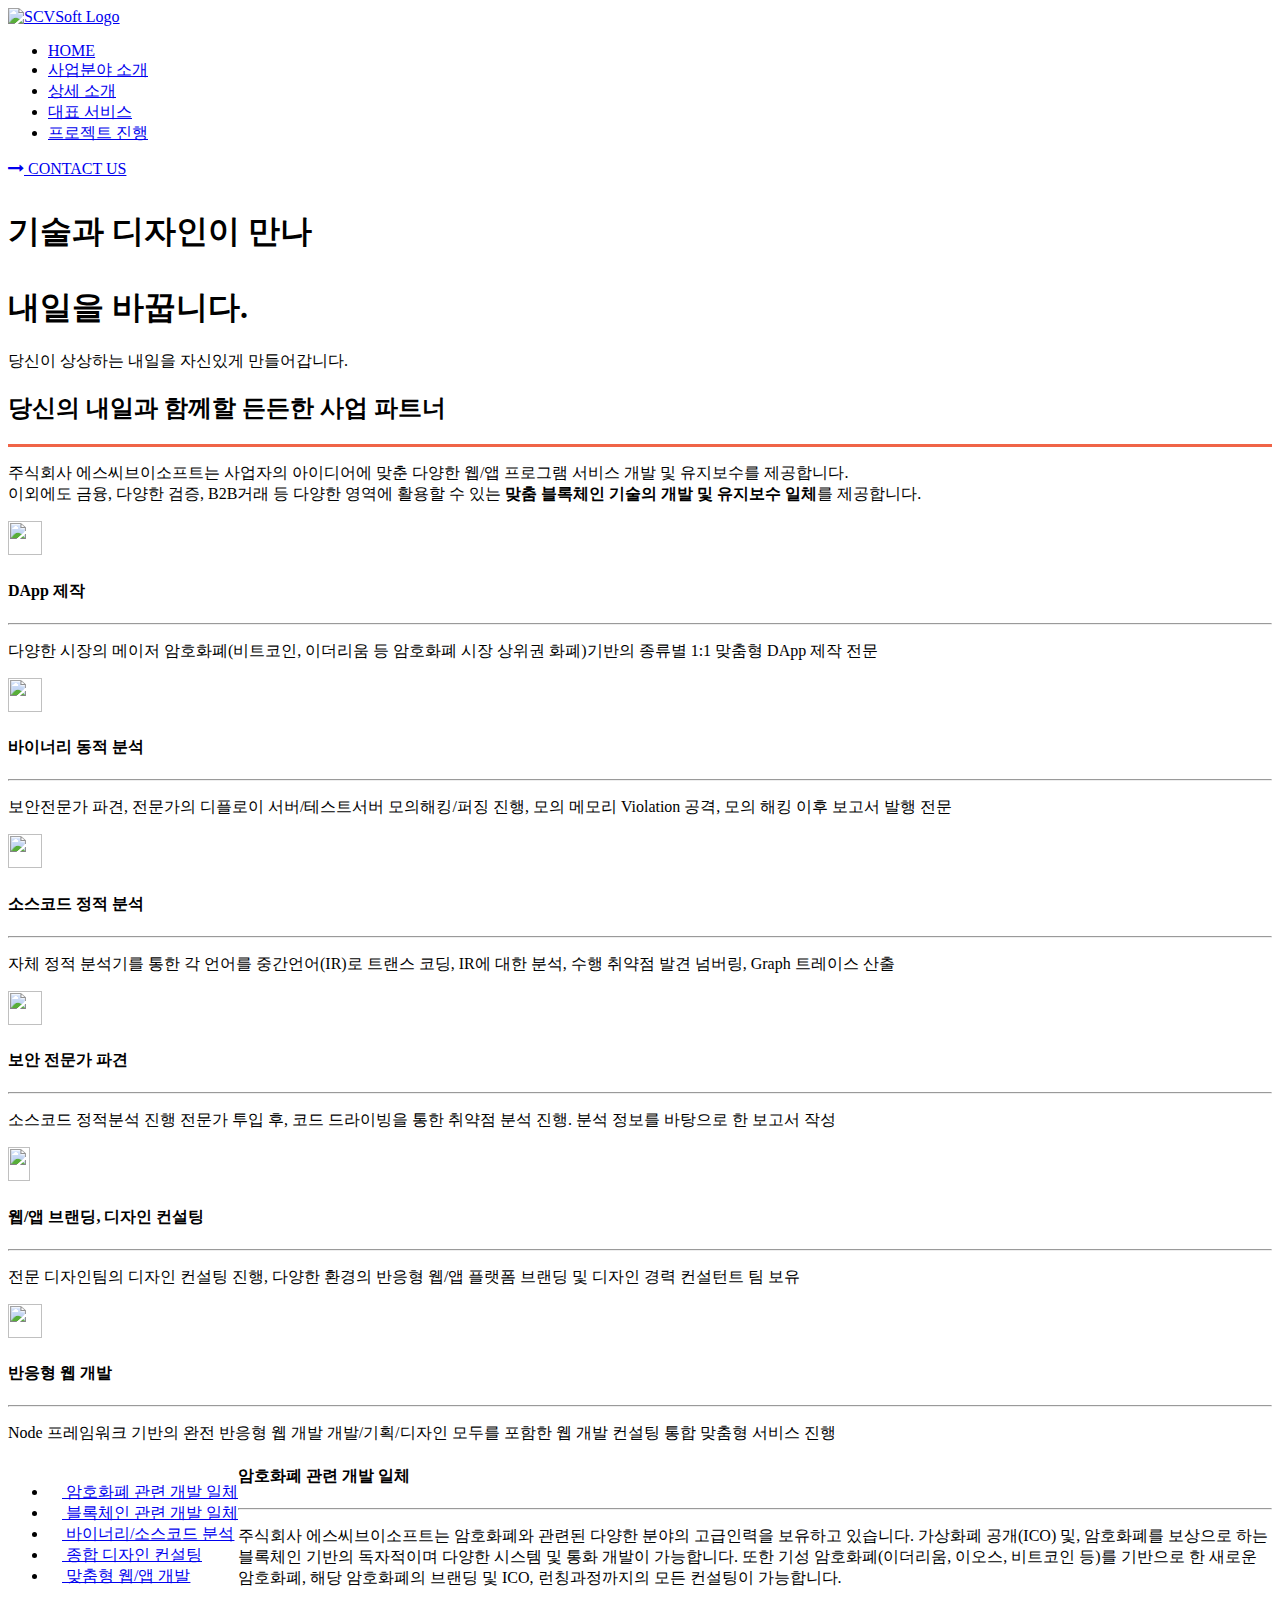
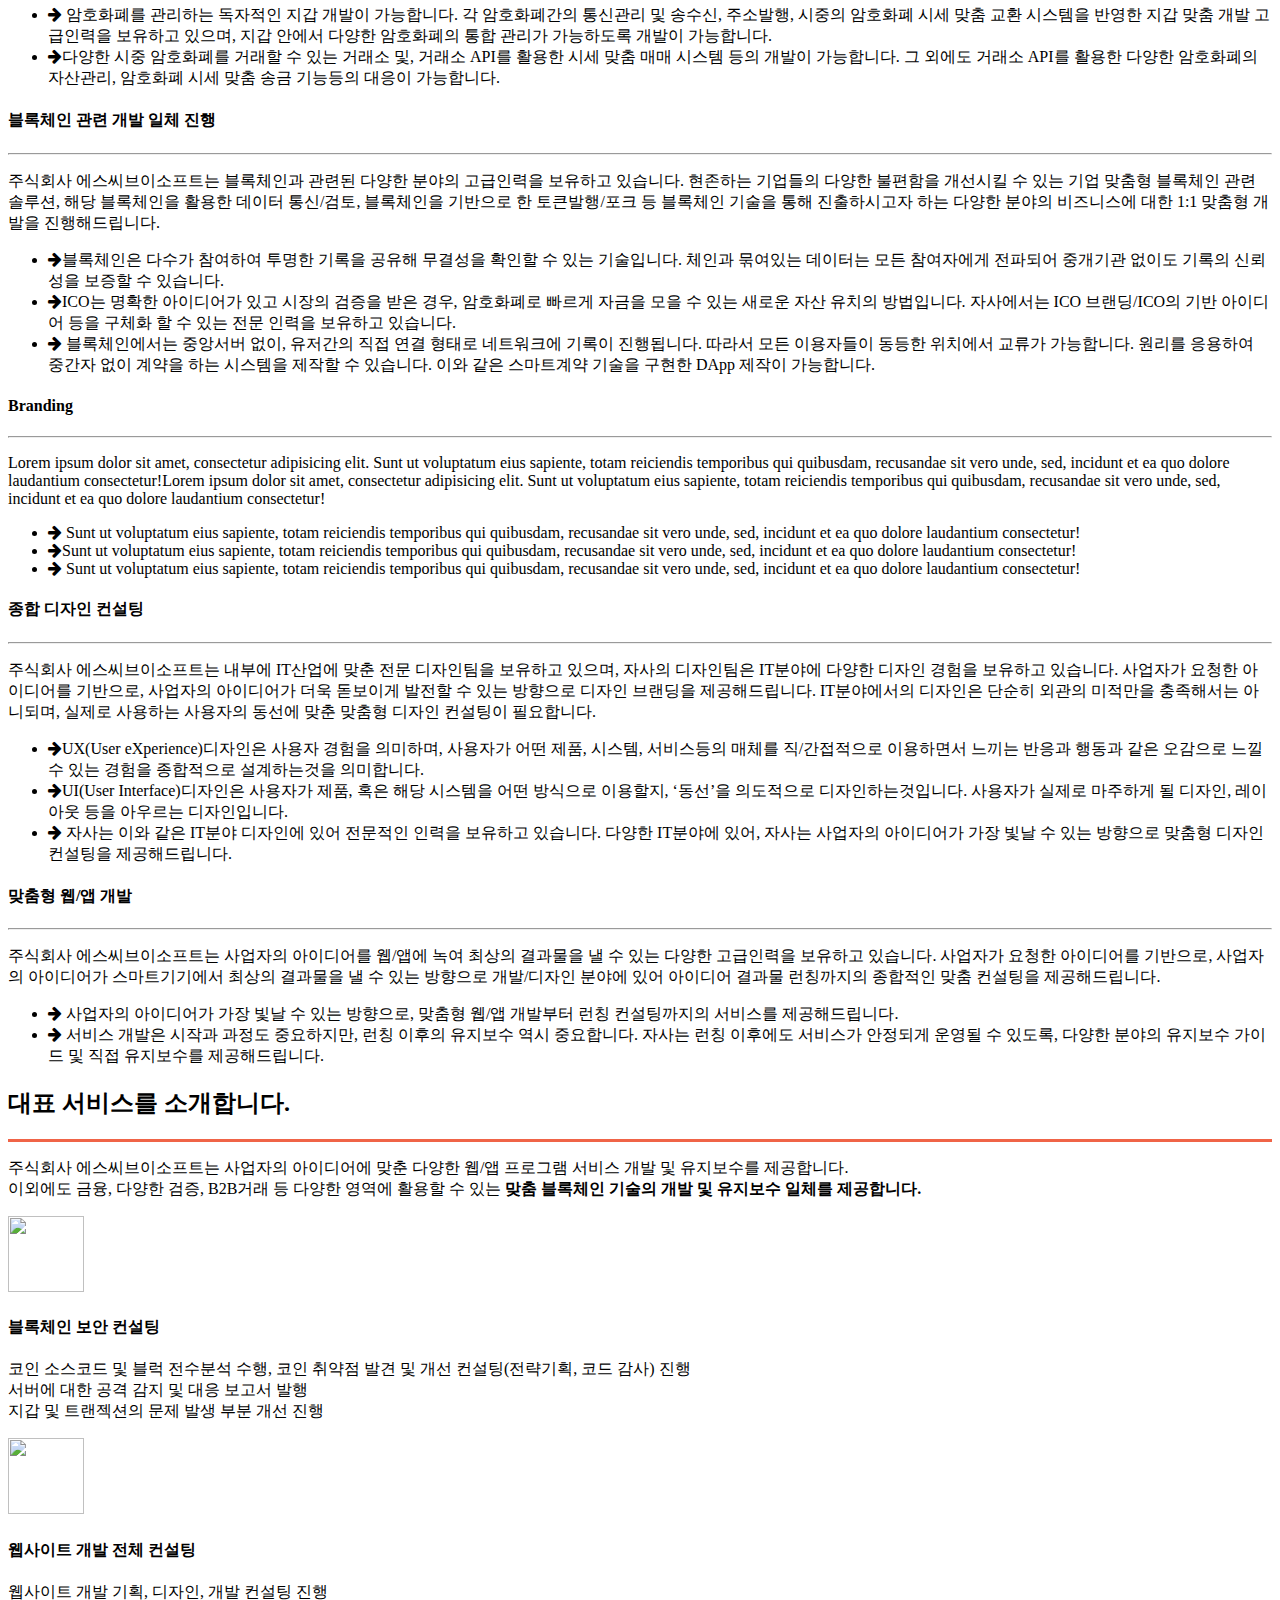
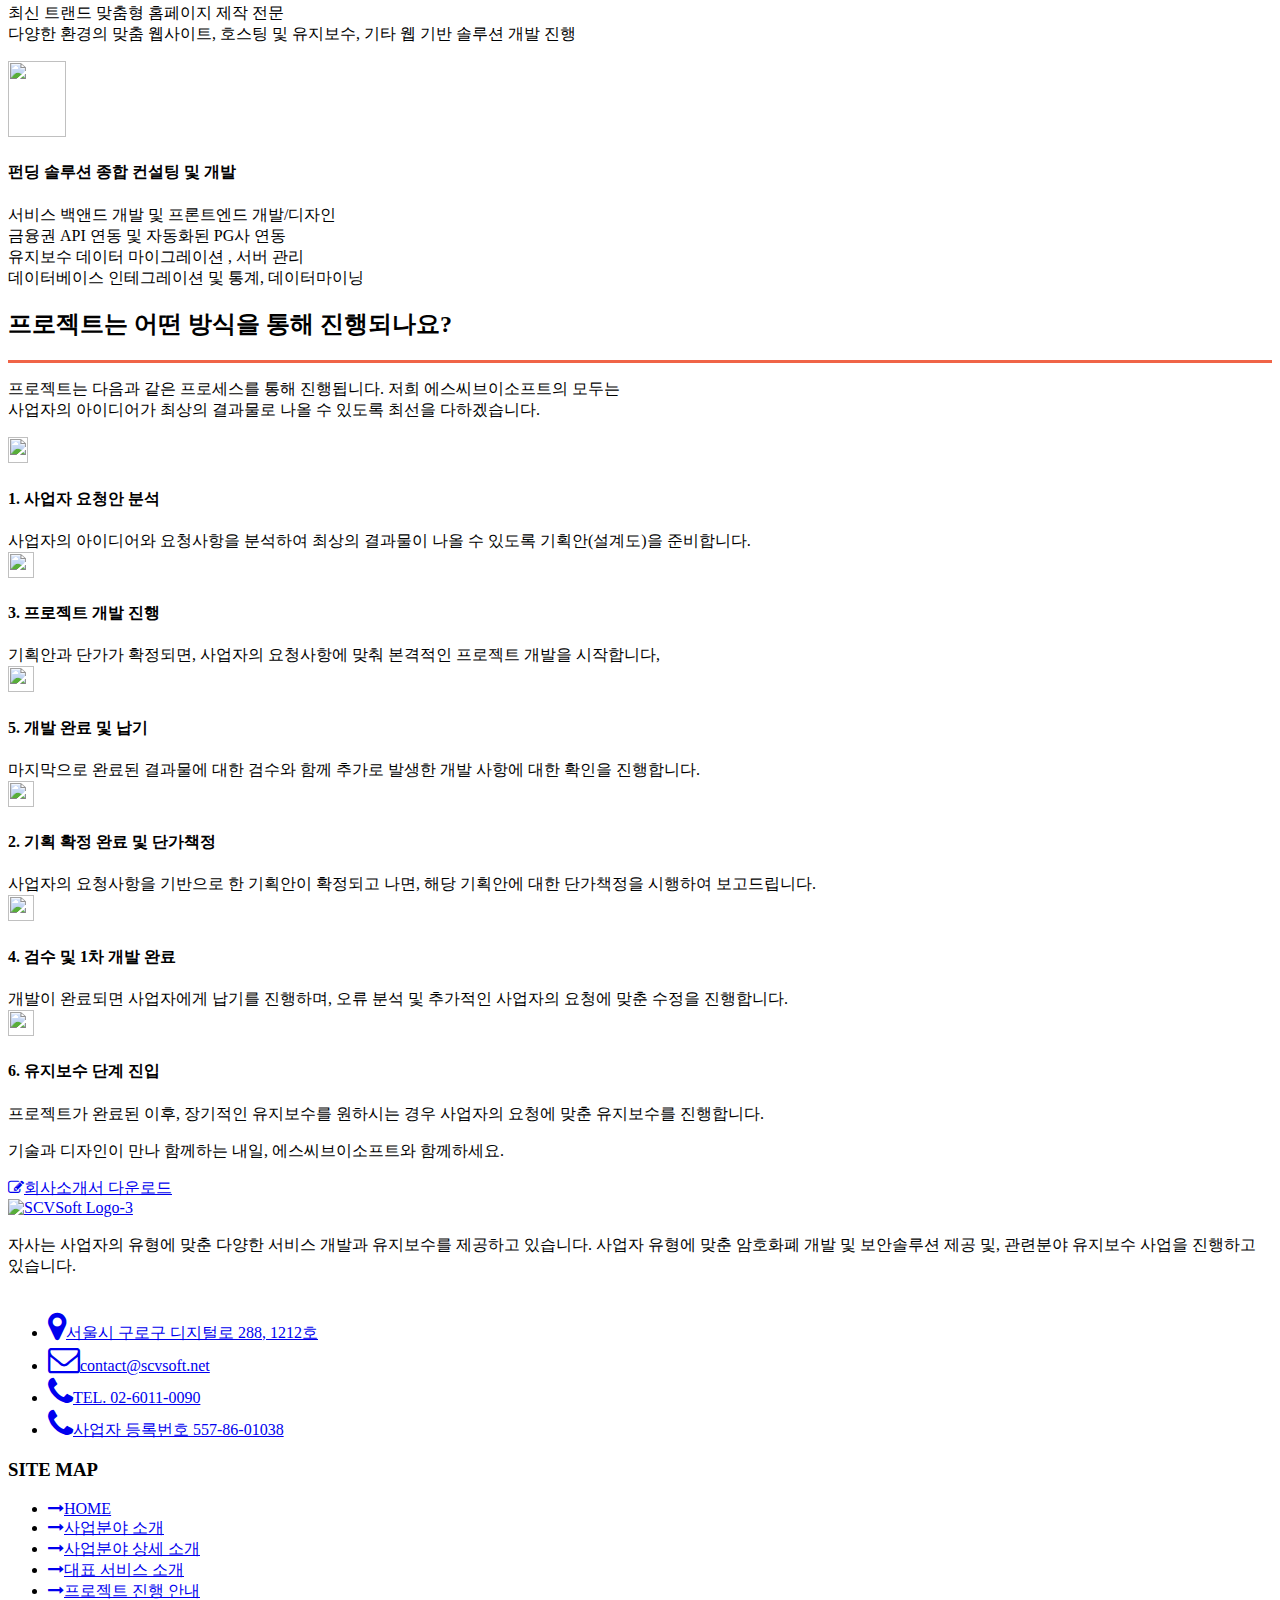
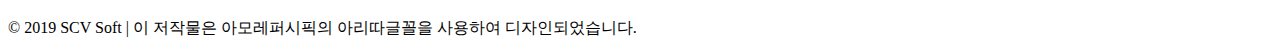
==== commit 4232b21b: "Tidy index.html" ====
--- a/index.html
+++ b/index.html
@@ -1,41 +1,41 @@
 <!DOCTYPE html>
 <html lang="en">
 <head>
-<meta charset="utf-8">
-<title>SCVSoft</title>
-<meta name="keywords" content="# ">
-<meta name="description" content="#">
-<meta name="author" content="">
-<meta name="viewport" content="width=device-width, initial-scale=1">
-
-<!-- Favicons -->
-<link rel="shortcut icon" sizes="32x32" href="img/favicon.ico"/>
-
-<!-- Bootstrap -->
-<link rel="stylesheet" type="text/css"  href="css/bootstrap.css">
-
-<!-- Fonts -->
-<link rel="stylesheet" type="text/css" href="fonts/font-awesome/css/font-awesome.css">
-<link rel="stylesheet" type="text/css" href="css/Simple-Line-Icons-Webfont/simple-line-icons.css" media="screen" />
-<link rel="stylesheet" href="css/et-line-font/et-line-font.css">
-
-<!-- MENU CSS -->
-<link rel="stylesheet" href="css/menuzord.css">
-
-<!-- FONT AWESOME -->
-<link rel="stylesheet" href="https://maxcdn.bootstrapcdn.com/font-awesome/4.5.0/css/font-awesome.min.css">
-
-<!-- OWL STYLE CSS -->
-<link rel="stylesheet" type="text/css"  href="css/owl.css">
-
-<!-- Stylesheet -->
-<link rel="stylesheet" type="text/css"  href="css/style.css">
-
-<!-- Responsive -->
-<link rel="stylesheet" type="text/css"  href="css/responsive.css">
-
-<!-- Cubeportfolio -->
-<link rel="stylesheet" type="text/css" href="css/cubeportfolio.min.css">
+    <meta charset="utf-8">
+    <title>Welcome to SCVSoft</title>
+    <meta name="keywords" content="# ">
+    <meta name="description" content="#">
+    <meta name="author" content="">
+    <meta name="viewport" content="width=device-width, initial-scale=1">
+
+    <!-- Favicons -->
+    <link rel="shortcut icon" sizes="32x32" href="img/favicon.ico"/>
+
+    <!-- Bootstrap -->
+    <link rel="stylesheet" type="text/css" href="css/bootstrap.css">
+
+    <!-- Fonts -->
+    <link rel="stylesheet" type="text/css" href="fonts/font-awesome/css/font-awesome.css">
+    <link rel="stylesheet" type="text/css" href="css/Simple-Line-Icons-Webfont/simple-line-icons.css" media="screen"/>
+    <link rel="stylesheet" href="css/et-line-font/et-line-font.css">
+
+    <!-- MENU CSS -->
+    <link rel="stylesheet" href="css/menuzord.css">
+
+    <!-- FONT AWESOME -->
+    <link rel="stylesheet" href="https://maxcdn.bootstrapcdn.com/font-awesome/4.5.0/css/font-awesome.min.css">
+
+    <!-- OWL STYLE CSS -->
+    <link rel="stylesheet" type="text/css" href="css/owl.css">
+
+    <!-- Stylesheet -->
+    <link rel="stylesheet" type="text/css" href="css/style.css">
+
+    <!-- Responsive -->
+    <link rel="stylesheet" type="text/css" href="css/responsive.css">
+
+    <!-- Cubeportfolio -->
+    <link rel="stylesheet" type="text/css" href="css/cubeportfolio.min.css">
 </head>
 
 <body>
@@ -43,435 +43,541 @@
 <!--preloader start-->
 
 <div id="preloader">
-  <div id="loader"></div>
-</div>
-
-<!--preloader end--> 
+    <div id="loader"></div>
+</div>
+
+<!--preloader end-->
 
 <!-- Nav Bar-->
 <nav class="navbar-fixed-top transparrent-bg">
-        <div class="container">
-            <div id="menuzord" class="menuzord red">
-                <a href="home-6.html" class="menuzord-brand"><img src="img/logo.svg" alt="SCVSoft Logo" height="80px" width="217px"></a>
-                <ul class="menuzord-menu mp_menu">
-                    <li class="active"><a href="#">HOME</a></li> 
-                    <li><a href="javascript:void(0)">사업분야 소개</a></li>
-                    <li><a href="javascript:void(0)">상세 소개</a></li>
-                    <li><a href="javascript:void(0)">대표 서비스</a></li>
-                    <li><a href="javascript:void(0)">프로젝트 진행</a></li>
-                </ul>
-                <div class="right_mp_menu"> <a href="#" class="theme-btn btn-style-order-nav" data-toggle="modal" data-target="#donate-popup"><i class="fa fa-long-arrow-right" aria-hidden="true"></i> CONTACT US</a> </div>
-            </div>
-        </div>
-    </nav>
-<!-- END Nav Bar --> 
+    <div class="container">
+        <div id="menuzord" class="menuzord red">
+            <a href="index.html" class="menuzord-brand"><img src="img/logo.svg" alt="SCVSoft Logo" height="80px"
+                                                             width="217px"></a>
+            <ul class="menuzord-menu mp_menu">
+                <li class="active"><a href="#home">HOME</a></li>
+                <li><a href="#services-box">사업분야 소개</a></li>
+                <li><a href="#about-working">상세 소개</a></li>
+                <li><a href="#superb-services">대표 서비스</a></li>
+                <li><a href="#project">프로젝트 진행</a></li>
+            </ul>
+            <div class="right_mp_menu"><a href="#" class="theme-btn btn-style-order-nav" data-toggle="modal"
+                                          data-target="#donate-popup"><i class="fa fa-long-arrow-right"
+                                                                         aria-hidden="true"></i> CONTACT US</a></div>
+        </div>
+    </div>
+</nav>
+<!-- END Nav Bar -->
 
 <!-- Header -->
+<a name="home"></a>
 <div id="home">
-  <div class="hero full-height demo-one">
-    
-    <div class="hero-content-i light-txt display-table">
-      <div class="container">
+    <div class="hero full-height demo-one">
+
+        <div class="hero-content-i light-txt display-table">
+            <div class="container">
+                <div class="row">
+                    <div class="col-md-8 col-md-offset-2  col-sm-offset-0 col-xs-offset-0 text-center">
+
+                        <!--<h5>Type your word !</h5>-->
+                        <h1><span class="black"><strong><p>기술과 디자인이 만나<br></span></p>
+                            <span class="yellow">내일을</span><span class="black"> 바꿉니다.</strong></span></h1>
+
+                        <div class="white">당신이 상상하는 내일을 자신있게 만들어갑니다.</div>
+
+                    </div>
+                </div>
+            </div>
+        </div>
+    </div>
+</div>
+</div>
+<!-- End-Header -->
+
+<!-- - Services  -->
+<a name="services-box"></a>
+<div id="services-box">
+    <div class="section-title center text-center">
+        <h2>당신의 내일과 함께할 든든한<strong> 사업 파트너</strong></h2>
+        <hr style="border: solid #f06447; border-width: 3px 0 0;"/>
+        <p class="para">주식회사 에스씨브이소프트는 사업자의 아이디어에 맞춘 다양한 웹/앱 프로그램 서비스 개발 및 유지보수를 제공합니다.<br>
+            이외에도 금융, 다양한 검증, B2B거래 등 다양한 영역에 활용할 수 있는<strong> 맞춤 블록체인 기술의 개발 및 유지보수 일체</strong>를 제공합니다.</p>
+    </div>
+    <div class="container">
         <div class="row">
-          <div class="col-md-8 col-md-offset-2  col-sm-offset-0 col-xs-offset-0 text-center"> 
-              
-            <!--<h5>Type your word !</h5>-->
-                <h1><span class="black"><strong><p>기술과 디자인이 만나<br></span></p>
-                <span class="yellow">내일을</span><span class="black"> 바꿉니다.</strong></span></h1>
-          
-          <div class="white">당신이 상상하는 내일을 자신있게 만들어갑니다.</div>
-                
-            </div>
-          </div>
-        </div>
-      </div>
-    </div>
-  </div>
-</div>
-<!-- End-Header --> 
-
-<!-- - Services  -->
-<div id="services-box">
-  <div class="section-title center text-center">
-    <h2>당신의 내일과 함께할 든든한<strong> 사업 파트너</strong></h2>
-    <hr style="border: solid #f06447; border-width: 3px 0 0;"/>
-    <p class="para">주식회사 에스씨브이소프트는 사업자의 아이디어에 맞춘 다양한 웹/앱 프로그램 서비스 개발 및 유지보수를 제공합니다.<br>
-이외에도 금융, 다양한 검증, B2B거래 등 다양한 영역에 활용할 수 있는<strong> 맞춤 블록체인 기술의 개발 및 유지보수 일체</strong>를 제공합니다.</p>
-  </div>
-  <div class="container">
-    <div class="row">
-      <div class="col-sm-4">
-          <div class="box-i box text-center"> <i class="fa"><img src="./img/icon-dapp.svg" height="34px!important" width="34px!important"></i> 
-          <h4>DApp 제작</h4>
-          <hr> 
-          <p>다양한 시장의 메이저 암호화폐(비트코인, 이더리움 등 암호화폐 시장 상위권 화폐)기반의 종류별 1:1 맞춤형 DApp 제작 전문</p>
-        </div>
-      </div>
-      <div class="col-sm-4">
-        <div class="box-i box text-center"> <i class="fa"><img src="./img/icon-binary.svg" height="34px!important" width="34px!important"></i>
-          <h4>바이너리 동적 분석</h4>
-          <hr>
-          <p>관련분야 보안전문가 파견, 전문가의 디플로이 서버/테스트서버 모의해킹/퍼징 진행, Memory Violation을 통한 공격, 모의해킹 이후 보고서 발행 전문</p>
-        </div>
-      </div>
-      <div class="col-sm-4">
-        <div class="box box-i text-center"> <i class="fa"><img src="./img/icon-sourcecode.svg" height="34px!important" width="34px!important"></i>
-          <h4>소스코드 정적 분석</h4>
-          <hr>
-          <p>자체 개발 정적 분석기를 통한 각 언어를 중간언어(IR)로 트랜스 코딩, IR에 대한 분석, 수행 취약점 발견시 넘버링, Graph 형태 트레이스 산출</p>
-        </div>
-      </div>
-      <div class="col-sm-4">
-        <div class="box box-i text-center"> <i class="fa"><img src="./img/icon-security.svg" height="34px!important" width="34px!important"></i>
-          <h4>보안 전문가 파견</h4>
-          <hr>
-          <p>소스코드 정적분석 진행 전문가 투입 후, 코드 드라이빙을 통한 취약점 분석 진행. 분석 정보를 바탕으로 한 보고서 작성</p>
-        </div>
-      </div>
-      <div class="col-sm-4">
-        <div class="box box-i text-center"> <i class="fa"><img src="./img/icon-design.svg" height="34px!important" width="22px!important"></i>
-          <h4>웹/앱 브랜딩 및 디자인 컨설팅</h4>
-          <hr>
-          <p>전문 디자인팀의 다양한 디자인 컨설팅 진행, 다양한 환경의 반응형 웹 및 앱 플랫폼 브랜딩 및 디자인 경력 컨설턴트 팀 보유</p>
-        </div>
-      </div>
-      <div class="col-sm-4 text-center">
-        <div class="box box-1 text-center"> <i class="fa"><img src="./img/icon-wep-developer.svg" height="34px!important" width="34px!important"></i>
-          <h4>반응형 웹 개발</h4>
-          <hr>
-          <p>Node 프레임워크 기반의 완전 반응형 웹 개발 개발/기획/디자인 모두를 포함한 웹 개발 컨설팅 통합 맞춤형 서비스 진행</p>
-        </div>
-      </div>
-
-    </div>
-  </div>
+            <div class="col-sm-4">
+                <div class="box-i box text-center"><i class="fa"><img src="./img/icon-dapp.svg" height="34px!important"
+                                                                      width="34px!important"></i>
+                    <h4>DApp 제작</h4>
+                    <hr>
+                    <p>다양한 시장의 메이저 암호화폐(비트코인, 이더리움 등 암호화폐 시장 상위권 화폐)기반의 종류별 1:1 맞춤형 DApp 제작 전문</p>
+                </div>
+            </div>
+            <div class="col-sm-4">
+                <div class="box-i box text-center"><i class="fa"><img src="./img/icon-binary.svg"
+                                                                      height="34px!important"
+                                                                      width="34px!important"></i>
+                    <h4>바이너리 동적 분석</h4>
+                    <hr>
+                    <p>보안전문가 파견, 전문가의 디플로이 서버/테스트서버 모의해킹/퍼징 진행, 모의 메모리 Violation 공격, 모의 해킹 이후 보고서 발행 전문</p>
+                </div>
+            </div>
+            <div class="col-sm-4">
+                <div class="box box-i text-center"><i class="fa"><img src="./img/icon-sourcecode.svg"
+                                                                      height="34px!important"
+                                                                      width="34px!important"></i>
+                    <h4>소스코드 정적 분석</h4>
+                    <hr>
+                    <p>자체 정적 분석기를 통한 각 언어를 중간언어(IR)로 트랜스 코딩, IR에 대한 분석, 수행 취약점 발견 넘버링, Graph 트레이스 산출</p>
+                </div>
+            </div>
+            <div class="col-sm-4">
+                <div class="box box-i text-center"><i class="fa"><img src="./img/icon-security.svg"
+                                                                      height="34px!important"
+                                                                      width="34px!important"></i>
+                    <h4>보안 전문가 파견</h4>
+                    <hr>
+                    <p>소스코드 정적분석 진행 전문가 투입 후, 코드 드라이빙을 통한 취약점 분석 진행. 분석 정보를 바탕으로 한 보고서 작성</p>
+                </div>
+            </div>
+            <div class="col-sm-4">
+                <div class="box box-i text-center"><i class="fa"><img src="./img/icon-design.svg"
+                                                                      height="34px!important"
+                                                                      width="22px!important"></i>
+                    <h4>웹/앱 브랜딩, 디자인 컨설팅</h4>
+                    <hr>
+                    <p>전문 디자인팀의 디자인 컨설팅 진행, 다양한 환경의 반응형 웹/앱 플랫폼 브랜딩 및 디자인 경력 컨설턴트 팀 보유</p>
+                </div>
+            </div>
+            <div class="col-sm-4 text-center">
+                <div class="box box-1 text-center"><i class="fa"><img src="./img/icon-wep-developer.svg"
+                                                                      height="34px!important"
+                                                                      width="34px!important"></i>
+                    <h4>반응형 웹 개발</h4>
+                    <hr>
+                    <p>Node 프레임워크 기반의 완전 반응형 웹 개발 개발/기획/디자인 모두를 포함한 웹 개발 컨설팅 통합 맞춤형 서비스 진행</p>
+                </div>
+            </div>
+
+
+        </div>
+    </div>
 </div>
 <!-- END Services-->
 
-  
-    <!-- About  -->
-    <div id="about-working" class="text-center ">
-        <div class=" container-fluid">
-            <div class="row">
-                <div class="col-md-6 col-sm-12"> </div>
-                <div class="col-md-6 col-sm-12 no-pad">
-                    <div class="benefit-text no-pad">
-                        <div class="col-md-12 col-sm-12  no-pad">
-                            <!--Nav Tab-->
-                            <div class="tab-wrap">
-                                <div class="media">
-                                    <div class="parrent pull-left">
-                                        <ul class="nav nav-tabs nav-stacked">
-                                            <li class=""><a href="#tab1" data-toggle="tab" class="analistic-01"><i class="fa"><img src="img/icon-1.svg" height="14px" width="14px"></i> 암호화폐 관련 개발 일체</a></li>
-                                           
-                                            <li class="active">
-                                            <a href="#tab2" data-toggle="tab" class="analistic-02"><img src="img/icon-2.svg" height="14px" width="14px"></i> 블록체인 관련 개발 일체</a></li>
-                                            <li class=""><a href="#tab3" data-toggle="tab" class="tehnical"><img src="img/icon-3.svg" height="14px" width="14px"></i> 바이너리/소스코드 분석</a></li>
-                                            <li class=""><a href="#tab4" data-toggle="tab" class="tehnical"><img src="img/icon-4.svg" height="14px" width="14px"></i> 종합 디자인 컨설팅 </a></li>
-                                            <li class=""><a href="#tab5" data-toggle="tab" class="tehnical"><img src="img/icon-5.svg" height="14px" width="14px"></i> 맞춤형 웹/앱 개발</a></li>
-                                        </ul>
-                                    </div>
-                                    <div class="parrent media-body">
-                                        <div class="tab-content">
-                                            <div class="tab-pane fade" id="tab1">
-                                                <div class="media">
-                                                    <div class="media-body">
-                                                        <div class="list-tab">
-                                                            <h4>암호화폐 관련 개발 일체</h4>
-                                                            <hr/>
-                                                            <p>주식회사 에스씨브이소프트는 암호화폐와 관련된 다양한 분야의 고급인력을 보유하고 있습니다. 가상화폐 공개(ICO) 및, 암호화폐를 보상으로 하는 블록체인 기반의 독자적이며 다양한 시스템 및 통화 개발이 가능합니다.
-                                                                또한 기성 암호화폐(이더리움, 이오스, 비트코인 등)를 기반으로 한 새로운 암호화폐, 해당 암호화폐의 브랜딩 및 ICO, 런칭과정까지의 모든 컨설팅이 가능합니다.
-</p>
-                                                            <ul>
-                                                                <li><i class="fa fa-arrow-right"></i> 암호화폐를 관리하는 독자적인 지갑 개발이 가능합니다. 각 암호화폐간의 통신관리 및 송수신, 주소발행, 시중의 암호화폐 시세 맞춤 교환 시스템을 반영한 지갑 맞춤 개발 고급인력을 보유하고 있으며, 지갑 안에서 다양한 암호화폐의 통합 관리가 가능하도록 개발이 가능합니다.
-</li>
-                                                                <li><i class="fa fa-arrow-right"></i>다양한 시중 암호화폐를 거래할 수 있는 거래소 및, 거래소 API를 활용한 시세 맞춤 매매 시스템 등의 개발이 가능합니다. 그 외에도 거래소 API를 활용한 다양한 암호화폐의 자산관리, 암호화폐 시세 맞춤 송금 기능등의 대응이 가능합니다.
-</li>
-                                                            </ul>
-                                                        </div>
-                                                    </div>
-                                                </div>
-                                            </div>
-                                            <div class="tab-pane fade active in" id="tab2">
-                                                <div class="media">
-                                                    <div class="media-body">
-                                                        <div class="list-tab">
-                                                            <h4>블록체인 관련 개발 일체 진행</h4>
-                                                            <hr/>
-                                                            <p>주식회사 에스씨브이소프트는 블록체인과 관련된 다양한 분야의 고급인력을 보유하고 있습니다. 현존하는 기업들의 다양한 불편함을 개선시킬 수 있는 기업 맞춤형 블록체인 관련 솔루션,  해당 블록체인을 활용한 데이터 통신/검토, 블록체인을 기반으로 한 토큰발행/포크 등 블록체인 기술을 통해 진출하시고자 하는 다양한 분야의 비즈니스에 대한 1:1 맞춤형 개발을 진행해드립니다.</p>
-                                                            <ul>
-                                                                <li> <i class="fa fa-arrow-right"></i>블록체인은 다수가 참여하여 투명한 기록을 공유해 무결성을 확인할 수 있는 기술입니다. 체인과 묶여있는 데이터는 모든 참여자에게 전파되어 중개기관 없이도 기록의 신뢰성을 보증할 수 있습니다.</li>
-                                                                <li> <i class="fa fa-arrow-right"></i>ICO는 명확한 아이디어가 있고 시장의 검증을 받은 경우, 암호화폐로 빠르게 자금을 모을 수 있는 새로운 자산 유치의 방법입니다. 자사에서는 ICO 브랜딩/ICO의 기반 아이디어 등을 구체화 할 수 있는 전문 인력을 보유하고 있습니다.</li>
-                                                                <li><i class="fa fa-arrow-right"></i> 블록체인에서는 중앙서버 없이, 유저간의 직접 연결 형태로 네트워크에 기록이 진행됩니다. 따라서 모든 이용자들이 동등한 위치에서 교류가 가능합니다. 원리를 응용하여 중간자 없이 계약을 하는 시스템을 제작할 수 있습니다. 이와 같은 스마트계약 기술을 구현한 DApp 제작이 가능합니다.</li>
-                                                            </ul>
-                                                        </div>
-                                                    </div>
-                                                </div>
-                                            </div>
-                                            <div class="tab-pane fade" id="tab3">
+
+<!-- About  -->
+<a name="about-working"></a>
+<div id="about-working" class="text-center ">
+    <div class=" container-fluid">
+        <div class="row">
+            <div class="col-md-6 col-sm-12"></div>
+            <div class="col-md-6 col-sm-12 no-pad">
+                <div class="benefit-text no-pad">
+                    <div class="col-md-12 col-sm-12  no-pad">
+                        <!--Nav Tab-->
+                        <div class="tab-wrap">
+                            <div class="media">
+                                <div class="parrent pull-left">
+                                    <ul class="nav nav-tabs nav-stacked">
+                                        <li class=""><a href="#tab1" data-toggle="tab" class="analistic-01"><i
+                                                class="fa"><img src="img/icon-1.svg" height="14px" width="14px"></i>
+                                            암호화폐 관련 개발 일체</a></li>
+
+                                        <li class="active">
+                                            <a href="#tab2" data-toggle="tab" class="analistic-02"><img
+                                                    src="img/icon-2.svg" height="14px" width="14px"></i> 블록체인 관련 개발
+                                                일체</a></li>
+                                        <li class=""><a href="#tab3" data-toggle="tab" class="tehnical"><img
+                                                src="img/icon-3.svg" height="14px" width="14px"></i> 바이너리/소스코드 분석</a>
+                                        </li>
+                                        <li class=""><a href="#tab4" data-toggle="tab" class="tehnical"><img
+                                                src="img/icon-4.svg" height="14px" width="14px"></i> 종합 디자인 컨설팅 </a>
+                                        </li>
+                                        <li class=""><a href="#tab5" data-toggle="tab" class="tehnical"><img
+                                                src="img/icon-5.svg" height="14px" width="14px"></i> 맞춤형 웹/앱 개발</a></li>
+                                    </ul>
+                                </div>
+                                <div class="parrent media-body">
+                                    <div class="tab-content">
+                                        <div class="tab-pane fade" id="tab1">
+                                            <div class="media">
                                                 <div class="media-body">
                                                     <div class="list-tab">
-                                                        <h4>Branding</h4>
+                                                        <h4>암호화폐 관련 개발 일체</h4>
                                                         <hr/>
-                                                        <p>Lorem ipsum dolor sit amet, consectetur adipisicing elit. Sunt ut voluptatum eius sapiente, totam reiciendis temporibus qui quibusdam, recusandae sit vero unde, sed, incidunt et ea quo dolore laudantium consectetur!Lorem ipsum dolor sit amet, consectetur adipisicing elit. Sunt ut voluptatum eius sapiente, totam reiciendis temporibus qui quibusdam, recusandae sit vero unde, sed, incidunt et ea quo dolore laudantium consectetur! </p>
+                                                        <p>주식회사 에스씨브이소프트는 암호화폐와 관련된 다양한 분야의 고급인력을 보유하고 있습니다. 가상화폐
+                                                            공개(ICO) 및, 암호화폐를 보상으로 하는 블록체인 기반의 독자적이며 다양한 시스템 및 통화 개발이
+                                                            가능합니다.
+                                                            또한 기성 암호화폐(이더리움, 이오스, 비트코인 등)를 기반으로 한 새로운 암호화폐, 해당 암호화폐의 브랜딩
+                                                            및 ICO, 런칭과정까지의 모든 컨설팅이 가능합니다.
+                                                        </p>
                                                         <ul>
-                                                            <li><i class="fa fa-arrow-right"></i> Sunt ut voluptatum eius sapiente, totam reiciendis temporibus qui quibusdam, recusandae sit vero unde, sed, incidunt et ea quo dolore laudantium consectetur! </li>
-                                                            <li> <i class="fa fa-arrow-right"></i>Sunt ut voluptatum eius sapiente, totam reiciendis temporibus qui quibusdam, recusandae sit vero unde, sed, incidunt et ea quo dolore laudantium consectetur! </li>
-                                                            <li><i class="fa fa-arrow-right"></i> Sunt ut voluptatum eius sapiente, totam reiciendis temporibus qui quibusdam, recusandae sit vero unde, sed, incidunt et ea quo dolore laudantium consectetur! </li>
-                                                        </ul>
-                                                    </div>
-                                                </div>
-                                            </div>
-                                            <div class="tab-pane fade" id="tab4">
-                                                <div class="media-body">
-                                                    <div class="list-tab">
-                                                        <h4>종합 디자인 컨설팅</h4>
-                                                        <hr/>
-                                                        <p>주식회사 에스씨브이소프트는 내부에 IT산업에 맞춘 전문 디자인팀을 보유하고 있으며, 자사의 디자인팀은 IT분야에 다양한 디자인 경험을 보유하고 있습니다. 사업자가 요청한 아이디어를 기반으로, 사업자의 아이디어가 더욱 돋보이게 발전할 수 있는 방향으로 디자인 브랜딩을 제공해드립니다. IT분야에서의 디자인은 단순히 외관의 미적만을 충족해서는 아니되며, 실제로 사용하는 사용자의 동선에 맞춘 맞춤형 디자인 컨설팅이 필요합니다.
-</p>
-                                                        <ul>
-                                                            <li> <i class="fa fa-arrow-right"></i>UX(User eXperience)디자인은 사용자 경험을 의미하며, 사용자가 어떤 제품, 시스템, 서비스등의 매체를 직/간접적으로 이용하면서 느끼는 반응과 행동과 같은 오감으로 느낄 수 있는 경험을 종합적으로 설계하는것을 의미합니다.
-</li>
-                                                            <li><i class="fa fa-arrow-right"></i>UI(User Interface)디자인은 사용자가 제품, 혹은 해당 시스템을 어떤 방식으로 이용할지, ‘동선’을 의도적으로 디자인하는것입니다. 사용자가 실제로 마주하게 될 디자인, 레이아웃 등을 아우르는 디자인입니다.
-</li>
-                                                            <li><i class="fa fa-arrow-right"></i> 자사는 이와 같은 IT분야 디자인에 있어 전문적인 인력을 보유하고 있습니다. 다양한 IT분야에 있어, 자사는 사업자의 아이디어가 가장 빛날 수 있는 방향으로 맞춤형 디자인 컨설팅을 제공해드립니다.
-</li>
-                                                        </ul>
-                                                    </div>
-                                                </div>
-                                            </div>
-                                            <div class="tab-pane fade" id="tab5">
-                                                <div class="media-body">
-                                                    <div class="list-tab">
-                                                        <h4>맞춤형 웹/앱 개발</h4>
-                                                        <hr/>
-                                                        <p>주식회사 에스씨브이소프트는 사업자의 아이디어를 웹/앱에 녹여 최상의 결과물을 낼 수 있는 다양한 고급인력을 보유하고 있습니다. 사업자가 요청한 아이디어를 기반으로, 사업자의 아이디어가 스마트기기에서 최상의 결과물을 낼 수 있는 방향으로 개발/디자인 분야에 있어 아이디어 결과물 런칭까지의 종합적인 맞춤 컨설팅을 제공해드립니다.
-</p>
-                                                        <ul>
-                                                            <li> <i class="fa fa-arrow-right"></i> 사업자의 아이디어가 가장 빛날 수 있는 방향으로, 맞춤형 웹/앱 개발부터 런칭 컨설팅까지의 서비스를 제공해드립니다.</li>
-                                                            <li><i class="fa fa-arrow-right"></i> 서비스 개발은 시작과 과정도 중요하지만, 런칭 이후의 유지보수 역시 중요합니다. 자사는 런칭 이후에도 서비스가 안정되게 운영될 수 있도록, 다양한 분야의 유지보수 가이드 및 직접 유지보수를 제공해드립니다.
-</li>
+                                                            <li><i class="fa fa-arrow-right"></i> 암호화폐를 관리하는 독자적인 지갑 개발이
+                                                                가능합니다. 각 암호화폐간의 통신관리 및 송수신, 주소발행, 시중의 암호화폐 시세 맞춤 교환 시스템을
+                                                                반영한 지갑 맞춤 개발 고급인력을 보유하고 있으며, 지갑 안에서 다양한 암호화폐의 통합 관리가
+                                                                가능하도록 개발이 가능합니다.
+                                                            </li>
+                                                            <li><i class="fa fa-arrow-right"></i>다양한 시중 암호화폐를 거래할 수 있는
+                                                                거래소 및, 거래소 API를 활용한 시세 맞춤 매매 시스템 등의 개발이 가능합니다. 그 외에도 거래소
+                                                                API를 활용한 다양한 암호화폐의 자산관리, 암호화폐 시세 맞춤 송금 기능등의 대응이 가능합니다.
+                                                            </li>
                                                         </ul>
                                                     </div>
                                                 </div>
                                             </div>
                                         </div>
-                                        <!--/.tab-content-->
+                                        <div class="tab-pane fade active in" id="tab2">
+                                            <div class="media">
+                                                <div class="media-body">
+                                                    <div class="list-tab">
+                                                        <h4>블록체인 관련 개발 일체 진행</h4>
+                                                        <hr/>
+                                                        <p>주식회사 에스씨브이소프트는 블록체인과 관련된 다양한 분야의 고급인력을 보유하고 있습니다. 현존하는 기업들의
+                                                            다양한 불편함을 개선시킬 수 있는 기업 맞춤형 블록체인 관련 솔루션, 해당 블록체인을 활용한 데이터
+                                                            통신/검토, 블록체인을 기반으로 한 토큰발행/포크 등 블록체인 기술을 통해 진출하시고자 하는 다양한 분야의
+                                                            비즈니스에 대한 1:1 맞춤형 개발을 진행해드립니다.</p>
+                                                        <ul>
+                                                            <li><i class="fa fa-arrow-right"></i>블록체인은 다수가 참여하여 투명한 기록을
+                                                                공유해 무결성을 확인할 수 있는 기술입니다. 체인과 묶여있는 데이터는 모든 참여자에게 전파되어
+                                                                중개기관 없이도 기록의 신뢰성을 보증할 수 있습니다.
+                                                            </li>
+                                                            <li><i class="fa fa-arrow-right"></i>ICO는 명확한 아이디어가 있고 시장의
+                                                                검증을 받은 경우, 암호화폐로 빠르게 자금을 모을 수 있는 새로운 자산 유치의 방법입니다. 자사에서는
+                                                                ICO 브랜딩/ICO의 기반 아이디어 등을 구체화 할 수 있는 전문 인력을 보유하고 있습니다.
+                                                            </li>
+                                                            <li><i class="fa fa-arrow-right"></i> 블록체인에서는 중앙서버 없이, 유저간의
+                                                                직접 연결 형태로 네트워크에 기록이 진행됩니다. 따라서 모든 이용자들이 동등한 위치에서 교류가
+                                                                가능합니다. 원리를 응용하여 중간자 없이 계약을 하는 시스템을 제작할 수 있습니다. 이와 같은
+                                                                스마트계약 기술을 구현한 DApp 제작이 가능합니다.
+                                                            </li>
+                                                        </ul>
+                                                    </div>
+                                                </div>
+                                            </div>
+                                        </div>
+                                        <div class="tab-pane fade" id="tab3">
+                                            <div class="media-body">
+                                                <div class="list-tab">
+                                                    <h4>Branding</h4>
+                                                    <hr/>
+                                                    <p>Lorem ipsum dolor sit amet, consectetur adipisicing elit. Sunt ut
+                                                        voluptatum eius sapiente, totam reiciendis temporibus qui
+                                                        quibusdam, recusandae sit vero unde, sed, incidunt et ea quo
+                                                        dolore laudantium consectetur!Lorem ipsum dolor sit amet,
+                                                        consectetur adipisicing elit. Sunt ut voluptatum eius sapiente,
+                                                        totam reiciendis temporibus qui quibusdam, recusandae sit vero
+                                                        unde, sed, incidunt et ea quo dolore laudantium
+                                                        consectetur! </p>
+                                                    <ul>
+                                                        <li><i class="fa fa-arrow-right"></i> Sunt ut voluptatum eius
+                                                            sapiente, totam reiciendis temporibus qui quibusdam,
+                                                            recusandae sit vero unde, sed, incidunt et ea quo dolore
+                                                            laudantium consectetur!
+                                                        </li>
+                                                        <li><i class="fa fa-arrow-right"></i>Sunt ut voluptatum eius
+                                                            sapiente, totam reiciendis temporibus qui quibusdam,
+                                                            recusandae sit vero unde, sed, incidunt et ea quo dolore
+                                                            laudantium consectetur!
+                                                        </li>
+                                                        <li><i class="fa fa-arrow-right"></i> Sunt ut voluptatum eius
+                                                            sapiente, totam reiciendis temporibus qui quibusdam,
+                                                            recusandae sit vero unde, sed, incidunt et ea quo dolore
+                                                            laudantium consectetur!
+                                                        </li>
+                                                    </ul>
+                                                </div>
+                                            </div>
+                                        </div>
+                                        <div class="tab-pane fade" id="tab4">
+                                            <div class="media-body">
+                                                <div class="list-tab">
+                                                    <h4>종합 디자인 컨설팅</h4>
+                                                    <hr/>
+                                                    <p>주식회사 에스씨브이소프트는 내부에 IT산업에 맞춘 전문 디자인팀을 보유하고 있으며, 자사의 디자인팀은 IT분야에
+                                                        다양한 디자인 경험을 보유하고 있습니다. 사업자가 요청한 아이디어를 기반으로, 사업자의 아이디어가 더욱 돋보이게
+                                                        발전할 수 있는 방향으로 디자인 브랜딩을 제공해드립니다. IT분야에서의 디자인은 단순히 외관의 미적만을 충족해서는
+                                                        아니되며, 실제로 사용하는 사용자의 동선에 맞춘 맞춤형 디자인 컨설팅이 필요합니다.
+                                                    </p>
+                                                    <ul>
+                                                        <li><i class="fa fa-arrow-right"></i>UX(User eXperience)디자인은 사용자
+                                                            경험을 의미하며, 사용자가 어떤 제품, 시스템, 서비스등의 매체를 직/간접적으로 이용하면서 느끼는 반응과
+                                                            행동과 같은 오감으로 느낄 수 있는 경험을 종합적으로 설계하는것을 의미합니다.
+                                                        </li>
+                                                        <li><i class="fa fa-arrow-right"></i>UI(User Interface)디자인은 사용자가
+                                                            제품, 혹은 해당 시스템을 어떤 방식으로 이용할지, ‘동선’을 의도적으로 디자인하는것입니다. 사용자가 실제로
+                                                            마주하게 될 디자인, 레이아웃 등을 아우르는 디자인입니다.
+                                                        </li>
+                                                        <li><i class="fa fa-arrow-right"></i> 자사는 이와 같은 IT분야 디자인에 있어
+                                                            전문적인 인력을 보유하고 있습니다. 다양한 IT분야에 있어, 자사는 사업자의 아이디어가 가장 빛날 수 있는
+                                                            방향으로 맞춤형 디자인 컨설팅을 제공해드립니다.
+                                                        </li>
+                                                    </ul>
+                                                </div>
+                                            </div>
+                                        </div>
+                                        <div class="tab-pane fade" id="tab5">
+                                            <div class="media-body">
+                                                <div class="list-tab">
+                                                    <h4>맞춤형 웹/앱 개발</h4>
+                                                    <hr/>
+                                                    <p>주식회사 에스씨브이소프트는 사업자의 아이디어를 웹/앱에 녹여 최상의 결과물을 낼 수 있는 다양한 고급인력을 보유하고
+                                                        있습니다. 사업자가 요청한 아이디어를 기반으로, 사업자의 아이디어가 스마트기기에서 최상의 결과물을 낼 수 있는
+                                                        방향으로 개발/디자인 분야에 있어 아이디어 결과물 런칭까지의 종합적인 맞춤 컨설팅을 제공해드립니다.
+                                                    </p>
+                                                    <ul>
+                                                        <li><i class="fa fa-arrow-right"></i> 사업자의 아이디어가 가장 빛날 수 있는
+                                                            방향으로, 맞춤형 웹/앱 개발부터 런칭 컨설팅까지의 서비스를 제공해드립니다.
+                                                        </li>
+                                                        <li><i class="fa fa-arrow-right"></i> 서비스 개발은 시작과 과정도 중요하지만, 런칭
+                                                            이후의 유지보수 역시 중요합니다. 자사는 런칭 이후에도 서비스가 안정되게 운영될 수 있도록, 다양한 분야의
+                                                            유지보수 가이드 및 직접 유지보수를 제공해드립니다.
+                                                        </li>
+                                                    </ul>
+                                                </div>
+                                            </div>
+                                        </div>
                                     </div>
-                                    <!--/.media-body-->
+                                    <!--/.tab-content-->
                                 </div>
-                                <!--/.media-->
+                                <!--/.media-body-->
                             </div>
-                            <!-- END Nav Tab -->
+                            <!--/.media-->
                         </div>
-                    </div>
-                </div>
-            </div>
-        </div>
-    </div>
-
-    <!--End About  -->
-
-    
-          <!-- Features - Services  -->
-
-    <div id="superb-services">
-        <div class="startup text-center">
-            <div class="container">
-                <div class="section-title center text-center">
-                    <h2 class="wow fadeInDown"><strong>대표 서비스를</strong> 소개합니다.<span class="red">  </span></h2>
-                    <hr style="border: solid #f06447; border-width: 3px 0 0;"/>
-                    <p class="para">주식회사 에스씨브이소프트는 사업자의 아이디어에 맞춘 다양한 웹/앱 프로그램 서비스 개발 및 유지보수를 제공합니다.<br>이외에도 금융, 다양한 검증, B2B거래 등 다양한 영역에 활용할 수 있는 <strong>맞춤 블록체인 기술의 개발 및 유지보수 일체를 제공합니다.</strong></p>
-                </div>
-                <div class="row">
-                    
-                    <div class="col-md-4 col-xs-12 boxs first">
-                        <div class="single_services ">
-                            <div class="ico"><span class=><img src="img/icon-blockchain.svg" height="76px" width="76px"></span></div>
+                        <!-- END Nav Tab -->
+                    </div>
+                </div>
+            </div>
+        </div>
+    </div>
+</div>
+
+
+<!--End About  -->
+
+
+<!-- Features - Services  -->
+<a name="superb-services"></a>
+<div id="superb-services">
+    <div class="startup text-center">
+        <div class="container">
+            <div class="section-title center text-center">
+                <h2 class="wow fadeInDown"><strong>대표 서비스를</strong> 소개합니다.<span class="red">  </span></h2>
+                <hr style="border: solid #f06447; border-width: 3px 0 0;"/>
+                <p class="para">주식회사 에스씨브이소프트는 사업자의 아이디어에 맞춘 다양한 웹/앱 프로그램 서비스 개발 및 유지보수를 제공합니다.<br>이외에도 금융, 다양한 검증,
+                    B2B거래 등 다양한 영역에 활용할 수 있는 <strong>맞춤 블록체인 기술의 개발 및 유지보수 일체를 제공합니다.</strong></p>
+            </div>
+            <div class="row">
+
+                <div class="col-md-4 col-xs-12 boxs first">
+                    <div class="single_services ">
+                        <div class="ico"><span class=><img src="img/icon-blockchain.svg" height="76px"
+                                                           width="76px"></span></div>
+                    </div>
+                    <p><h4>블록체인 보안 컨설팅</h4></p>
+                    <p>코인 소스코드 및 블럭 전수분석 수행, 코인 취약점 발견 및 개선 컨설팅(전략기획, 코드 감사) 진행<br>서버에 대한 공격 감지 및 대응 보고서 발행<br>지갑 및
+                        트랜젝션의 문제 발생 부분 개선 진행
+                </div>
+
+                <div class="col-md-4 col-xs-12 boxs second">
+                    <div class="single_services ">
+                        <div class="ico"><span class=><img src="img/icon-website-developer.svg" height="76px"
+                                                           width="76px"></span></div>
+                    </div>
+                    <p><h4>웹사이트 개발 전체 컨설팅</h4></p>
+                    <p>웹사이트 개발 기획, 디자인, 개발 컨설팅 진행<br>최신 트랜드 맞춤형 홈페이지 제작 전문<br>다양한 환경의 맞춤 웹사이트, 호스팅 및 유지보수, 기타 웹 기반 솔루션
+                        개발 진행 </p>
+                </div>
+
+                <div class="col-md-4 col-xs-12 boxs third">
+                    <div class="single_services ">
+                        <div class="ico"><span class=><img src="img/icon-funding.svg" height="76px" width="58px"></span>
                         </div>
-                        <p><h4>블록체인 보안 컨설팅</h4></p>
-                        <p>코인 소스코드 및 블럭 전수분석 수행, 코인 취약점 발견 및 개선 컨설팅(전략기획, 코드 감사) 진행<br>서버에 대한 공격 감지 및 대응 보고서 발행<br>지갑 및 트랜젝션의 문제 발생 부분 개선 진행
-                        </div>
-                    
-                    <div class="col-md-4 col-xs-12 boxs second">
-                        <div class="single_services ">
-                            <div class="ico"><span class=><img src="img/icon-website-developer.svg" height="76px" width="76px"></span></div>
-                        </div>
-                        <p><h4>웹사이트 개발 전체 컨설팅</h4></p>
-                        <p>웹사이트 개발 기획, 디자인, 개발 전체 컨설팅 진행<br>최신 트랜드를 반영한 맞춤형 홈페이지 제작 전문<br>다양한 환경의 맞춤 웹사이트, 호스팅 및 유지보수, 기타 웹 기반 솔루션 개발 진행 </p>
-                        </div>
-                
-                    <div class="col-md-4 col-xs-12 boxs third">
-                        <div class="single_services ">
-                            <div class="ico"><span class=><img src="img/icon-funding.svg" height="76px" width="58px"></span></div>
-                        </div>
-                        <p><h4>펀딩 솔루션 종합 컨설팅 및 개발</h4></p>
-                        <p>서비스 백앤드 개발 및 프론트엔드 개발/디자인<br>금융권 API 연동 및 자동화된 PG사 연동<br>유지보수 데이터 마이그레이션 , 서버 관리<br>데이터베이스 인테그레이션 및 통계, 데이터마이닝</p>
-                        </div>
-                    
-                </div>
-            </div>
-        </div>
-    </div>
-
-    <!-- End-Services  -->
-
-    
+                    </div>
+                    <p><h4>펀딩 솔루션 종합 컨설팅 및 개발</h4></p>
+                    <p>서비스 백앤드 개발 및 프론트엔드 개발/디자인<br>금융권 API 연동 및 자동화된 PG사 연동<br>유지보수 데이터 마이그레이션 , 서버 관리<br>데이터베이스 인테그레이션
+                        및 통계, 데이터마이닝</p>
+                </div>
+
+            </div>
+        </div>
+    </div>
+</div>
+
+<!-- End-Services  -->
+
+
 <!-- Feature -->
+<a name="project"></a>
 <div id="awesome-features">
-  <div class="container">
-    <div class="section-title center text-center">
-      <h2>프로젝트는 <strong>어떤 방식</strong>을 통해 진행되나요?</h2>
-      <hr style="border: solid #f06447; border-width: 3px 0 0;"/>
-      <p class="para">프로젝트는 다음과 같은 프로세스를 통해 진행됩니다. 저희 에스씨브이소프트의 모두는<br>사업자의 아이디어가 최상의 결과물로 나올 수 있도록 최선을 다하겠습니다.</p>
-      <div class="row"> 
-        <!-- Start Service Icon 1 -->
-        <div class="col-md-6 col-sm-6 feature-box feature-icon-left-more">
-          <div class="feature-icon"> <i class="fa"><img src="img/icon-number-1.svg" height="26px" width="20px"></i></div>
-          <div class="feature-content text-left">
-            <h4>1. 사업자 요청안 분석</h4>
-            <div class="feature-test">사업자의 아이디어와 요청사항을 분석하여 최상의 결과물이 나올 수 있도록 기획안(설계도)을 준비합니다.</div>
-          </div>
-          <div class="feature-icon"> <i class="fa"><img src="img/icon-number-3.svg" height="26px" width="26px"></i></div>
-          <div class="feature-content text-left">
-            <h4>3. 프로젝트 개발 진행</h4>
-            <div class="feature-test">기획안과 단가가 확정되면, 사업자의 요청사항에 맞춰 본격적인 프로젝트 개발을 시작합니다,</div>
-          </div>
-          <div class="feature-icon"> <i class="fa"><img src="img/icon-number-5.svg" height="26px" width="26px"></i></div>
-          <div class="feature-content text-left">
-            <h4>5. 개발 완료 및 납기</h4>
-            <div class="feature-test">마지막으로 완료된 결과물에 대한 검수와 함께 추가로 발생한 개발 사항에 대한 확인을 진행합니다.</div>
-          </div>
-        </div>
-        <!-- End Service Icon 1 --> 
-        
-        <!-- Start Service Icon 3 -->
-        <div class="col-md-6 col-sm-6 feature-box feature-icon-right-more">
-          <div class="feature-icon"> <i class="fa"><img src="img/icon-number-2.svg" height="26px" width="26px"></i></div>
-          <div class="feature-content text-left">
-            <h4>2. 기획 확정 완료 및 단가책정</h4>
-            <div class="feature-test">사업자의 요청사항을 기반으로 한 기획안이 확정되고 나면, 해당 기획안에 대한 단가책정을 시행하여 보고드립니다.</div>
-          </div>
-          <div class="feature-icon"> <i class="fa"><img src="img/icon-number-4.svg" height="26px" width="26px"></i></div>
-          <div class="feature-content text-left">
-            <h4>4. 검수 및 1차 개발 완료</h4>
-            <div class="feature-test">개발이 완료되면 사업자에게 납기를 진행하며, 오류 분석 및 추가적인 사업자의 요청에 맞춘 수정을 진행합니다.</div>
-          </div>
-          <div class="feature-icon"> <i class="fa"><img src="img/icon-number-6.svg" height="26px" width="26px"></i></div>
-          <div class="feature-content text-left">
-            <h4>6. 유지보수 단계 진입</h4>
-            <div class="feature-test">프로젝트가 완료된 이후, 장기적인 유지보수를 원하시는 경우 사업자의 요청에 맞춘 유지보수를 진행합니다.</div>
-          </div>
-        </div>
-      </div>
-    </div>
-  </div>
-</div>
-<!-- END Feature--> 
+    <div class="container">
+        <div class="section-title center text-center">
+            <h2>프로젝트는 <strong>어떤 방식</strong>을 통해 진행되나요?</h2>
+            <hr style="border: solid #f06447; border-width: 3px 0 0;"/>
+            <p class="para">프로젝트는 다음과 같은 프로세스를 통해 진행됩니다. 저희 에스씨브이소프트의 모두는<br>사업자의 아이디어가 최상의 결과물로 나올 수 있도록 최선을 다하겠습니다.
+            </p>
+            <div class="row">
+                <!-- Start Service Icon 1 -->
+                <div class="col-md-6 col-sm-6 feature-box feature-icon-left-more">
+                    <div class="feature-icon"><i class="fa"><img src="img/icon-number-1.svg" height="26px" width="20px"></i>
+                    </div>
+                    <div class="feature-content text-left">
+                        <h4>1. 사업자 요청안 분석</h4>
+                        <div class="feature-test">사업자의 아이디어와 요청사항을 분석하여 최상의 결과물이 나올 수 있도록 기획안(설계도)을 준비합니다.</div>
+                    </div>
+                    <div class="feature-icon"><i class="fa"><img src="img/icon-number-3.svg" height="26px" width="26px"></i>
+                    </div>
+                    <div class="feature-content text-left">
+                        <h4>3. 프로젝트 개발 진행</h4>
+                        <div class="feature-test">기획안과 단가가 확정되면, 사업자의 요청사항에 맞춰 본격적인 프로젝트 개발을 시작합니다,</div>
+                    </div>
+                    <div class="feature-icon"><i class="fa"><img src="img/icon-number-5.svg" height="26px" width="26px"></i>
+                    </div>
+                    <div class="feature-content text-left">
+                        <h4>5. 개발 완료 및 납기</h4>
+                        <div class="feature-test">마지막으로 완료된 결과물에 대한 검수와 함께 추가로 발생한 개발 사항에 대한 확인을 진행합니다.</div>
+                    </div>
+                </div>
+                <!-- End Service Icon 1 -->
+
+                <!-- Start Service Icon 3 -->
+                <div class="col-md-6 col-sm-6 feature-box feature-icon-right-more">
+                    <div class="feature-icon"><i class="fa"><img src="img/icon-number-2.svg" height="26px" width="26px"></i>
+                    </div>
+                    <div class="feature-content text-left">
+                        <h4>2. 기획 확정 완료 및 단가책정</h4>
+                        <div class="feature-test">사업자의 요청사항을 기반으로 한 기획안이 확정되고 나면, 해당 기획안에 대한 단가책정을 시행하여 보고드립니다.</div>
+                    </div>
+                    <div class="feature-icon"><i class="fa"><img src="img/icon-number-4.svg" height="26px" width="26px"></i>
+                    </div>
+                    <div class="feature-content text-left">
+                        <h4>4. 검수 및 1차 개발 완료</h4>
+                        <div class="feature-test">개발이 완료되면 사업자에게 납기를 진행하며, 오류 분석 및 추가적인 사업자의 요청에 맞춘 수정을 진행합니다.</div>
+                    </div>
+                    <div class="feature-icon"><i class="fa"><img src="img/icon-number-6.svg" height="26px" width="26px"></i>
+                    </div>
+                    <div class="feature-content text-left">
+                        <h4>6. 유지보수 단계 진입</h4>
+                        <div class="feature-test">프로젝트가 완료된 이후, 장기적인 유지보수를 원하시는 경우 사업자의 요청에 맞춘 유지보수를 진행합니다.</div>
+                    </div>
+                </div>
+            </div>
+        </div>
+    </div>
+</div>
+<!-- END Feature-->
 
 <!-- Demo Heading -->
 
 <div class="main-area top-download text-center ">
-  <div class="container">
-    <div class="row">
-      <div class="col-md-8">
-        <p class="top-btn-text">기술과 디자인이 만나 함께하는 내일, 에스씨브이소프트와 함께하세요.</p>
-      </div>
-      <div class="col-md-4 btn-ma top-btn-text"><a href="#" class="theme-btn btn-small-white"><i class="fa fa-pencil-square-o"></i>회사소개서 다운로드</a></div>
-    </div>
-  </div>
-</div>
-
-<!-- END Demo Heading --> 
+    <div class="container">
+        <div class="row">
+            <div class="col-md-8">
+                <p class="top-btn-text">기술과 디자인이 만나 함께하는 내일, 에스씨브이소프트와 함께하세요.</p>
+            </div>
+            <div class="col-md-4 btn-ma top-btn-text"><a href="#" class="theme-btn btn-small-white"><i
+                    class="fa fa-pencil-square-o"></i>회사소개서 다운로드</a></div>
+        </div>
+    </div>
+</div>
+
+<!-- END Demo Heading -->
 
 <!-- Footer Start  -->
 
-    <div class="footer-section-area padding-top-bottom">
-        <div class="container">
-            <div class="row">
-
-                <div class="col-lg-3 col-md-3 col-sm-6 col-xs-12">
-                    <div class="b-logo">
-                        <a href="home-1.html" class="menuzord-brand"><img src="img/logo-3.svg" alt="SCVSoft Logo-3" height="100px" width="260px" alt="#"></a>
-                    </div>
-                    <div class="white"><br>자사는 사업자의 유형에 맞춘 다양한 서비스 개발과 유지보수를 제공하고 있습니다. 사업자 유형에 맞춘 암호화폐 개발 및 보안솔루션 제공 및, 관련분야 유지보수 사업을 진행하고 있습니다.</div>
-                    
-                    <br>
+<div class="footer-section-area padding-top-bottom">
+    <div class="container">
+        <div class="row">
+
+            <div class="col-lg-3 col-md-3 col-sm-6 col-xs-12">
+                <div class="b-logo">
+                    <a href="home-1.html" class="menuzord-brand"><img src="img/logo-3.svg" alt="SCVSoft Logo-3"
+                                                                      height="100px" width="260px" alt="#"></a>
+                </div>
+                <div class="white"><br>자사는 사업자의 유형에 맞춘 다양한 서비스 개발과 유지보수를 제공하고 있습니다. 사업자 유형에 맞춘 암호화폐 개발 및 보안솔루션 제공 및,
+                    관련분야 유지보수 사업을 진행하고 있습니다.
+                </div>
+
+                <br>
+                <ul>
+                    <li><a href="#"> <i class="fa fa-map-marker fa-2x"></i>서울시 구로구 디지털로 288, 1212호</a></li>
+                    <li><a href="#"><i class="fa fa-envelope-o fa-2x"></i>contact@scvsoft.net</a></li>
+                    <li><a href="#"><i class="fa fa-phone fa-2x"></i>TEL. 02-6011-0090</a></li>
+                    <li><a href="#"><i class="fa fa-phone fa-2x"></i>사업자 등록번호 557-86-01038</a></li>
+                </ul>
+            </div>
+
+            <div class="col-lg-3 col-md-3 col-sm-12 col-xs-12">
+                <div class="title">
+                    <h3>SITE MAP</h3>
+                </div>
+
+                <div class="our-service">
                     <ul>
-                        <li> <a href="#"> <i class="fa fa-map-marker fa-2x"></i>서울시 구로구 디지털로 288, 1212호</a> </li>
-                        <li><a href="#"><i class="fa fa-envelope-o fa-2x"></i>contact@scvsoft.net</a></li>
-                        <li><a href="#"><i class="fa fa-phone fa-2x"></i>TEL. 02-6011-0090</a></li>
-                        <li><a href="#"><i class="fa fa-phone fa-2x"></i>사업자 등록번호 557-86-01038</a></li>
+                        <li><a href="#home"><i class="fa fa-long-arrow-right" aria-hidden="true"></i>HOME</a></li>
+                        <li><a href="#services-box"><i class="fa fa-long-arrow-right" aria-hidden="true"></i>사업분야 소개</a>
+                        </li>
+                        <li><a href="#about-working"><i class="fa fa-long-arrow-right" aria-hidden="true"></i>사업분야 상세 소개</a>
+                        </li>
+                        <li><a href="#superb-services"><i class="fa fa-long-arrow-right" aria-hidden="true"></i>대표 서비스
+                            소개</a></li>
+                        <li><a href="#project"><i class="fa fa-long-arrow-right" aria-hidden="true"></i>프로젝트 진행 안내</a>
+                        </li>
                     </ul>
                 </div>
-                
-                <div class="col-lg-3 col-md-3 col-sm-12 col-xs-12">
-                    <div class="title">
-                        <h3>SITE MAP</h3>
-                    </div>
-
-                    <div class="our-service">
-                        <ul>
-                            <li><a href="#"><i class="fa fa-long-arrow-right" aria-hidden="true"></i>HOME</a></li>
-                            <li><a href="#"><i class="fa fa-long-arrow-right" aria-hidden="true"></i>사업분야 소개</a></li>
-                            <li><a href="#"><i class="fa fa-long-arrow-right" aria-hidden="true"></i>사업분야 상세 소개</a></li>
-                            <li><a href="#"><i class="fa fa-long-arrow-right" aria-hidden="true"></i>대표 서비스 소개</a></li>
-                            <li><a href="#"><i class="fa fa-long-arrow-right" aria-hidden="true"></i>프로젝트 진행 안내</a></li>
-                        </ul>
-                    </div>
-                </div>
-
-            </div>
-        </div>
-    </div>
-
-    <!-- End Footer -->
-
-    <!-- Copyright Start  -->
-
-    <div class="copy-right-area">
-        <div class="container">
-            <div class="row">
-                <div class="col-lg-8 col-md-8 col-sm-8 col-xs-12">
-                    <div class="copy-right">
-                        <p>© 2019 SCV Soft | 이 저작물은 아모레퍼시픽의 아리따글꼴을 사용하여 디자인되었습니다.</p>
-                    </div>
-                </div>
-            </div>
-        </div>
-    </div>
-
-    <!-- End Copyright -->
-
-
-<!-- js file  --> 
-<script src="js/jquery-1.12.5.min.js"></script> 
-
-<!-- Include all compiled plugins (below), or include individual files as needed --> 
-<script src="js/bootstrap.js"></script> 
-
-<!-- load cubeportfolio  --> 
-<script src="js/jquery-latest.min.js"></script> 
-<script src="js/jquery.cubeportfolio.min.js"></script> 
-<script src="js/main-portfolio.js"></script> 
-
-<!-- OWL JS  --> 
-<script src="js/owl.js"></script> 
-
-<!-- Menu JS  --> 
-<script src="js/menuzord.js"></script> 
-
-<!--jqBootstrapValidation js file--> 
-<script src="js/jqBootstrapValidation.js"></script> 
-
-<!--Text Typist js file--> 
-<script src="js/waypoints.js"></script> 
-<script src="js/typist.js"></script> 
-
-<!--contact js file--> 
-<script src="js/contact_me.js"></script> 
-
-<!-- main js --> 
+            </div>
+
+        </div>
+    </div>
+</div>
+
+<!-- End Footer -->
+
+<!-- Copyright Start  -->
+
+<div class="copy-right-area">
+    <div class="container">
+        <div class="row">
+            <div class="col-lg-8 col-md-8 col-sm-8 col-xs-12">
+                <div class="copy-right">
+                    <p>© 2019 SCV Soft | 이 저작물은 아모레퍼시픽의 아리따글꼴을 사용하여 디자인되었습니다.</p>
+                </div>
+            </div>
+        </div>
+    </div>
+</div>
+
+<!-- End Copyright -->
+
+
+<!-- js file  -->
+<script src="js/jquery-1.12.5.min.js"></script>
+
+<!-- Include all compiled plugins (below), or include individual files as needed -->
+<script src="js/bootstrap.js"></script>
+
+<!-- load cubeportfolio  -->
+<script src="js/jquery-latest.min.js"></script>
+<script src="js/jquery.cubeportfolio.min.js"></script>
+<script src="js/main-portfolio.js"></script>
+
+<!-- OWL JS  -->
+<script src="js/owl.js"></script>
+
+<!-- Menu JS  -->
+<script src="js/menuzord.js"></script>
+
+<!--jqBootstrapValidation js file-->
+<script src="js/jqBootstrapValidation.js"></script>
+
+<!--Text Typist js file-->
+<script src="js/waypoints.js"></script>
+<script src="js/typist.js"></script>
+
+<!--contact js file-->
+<script src="js/contact_me.js"></script>
+
+<!-- main js -->
 <script src="js/main.js"></script>
 </body>
 </html>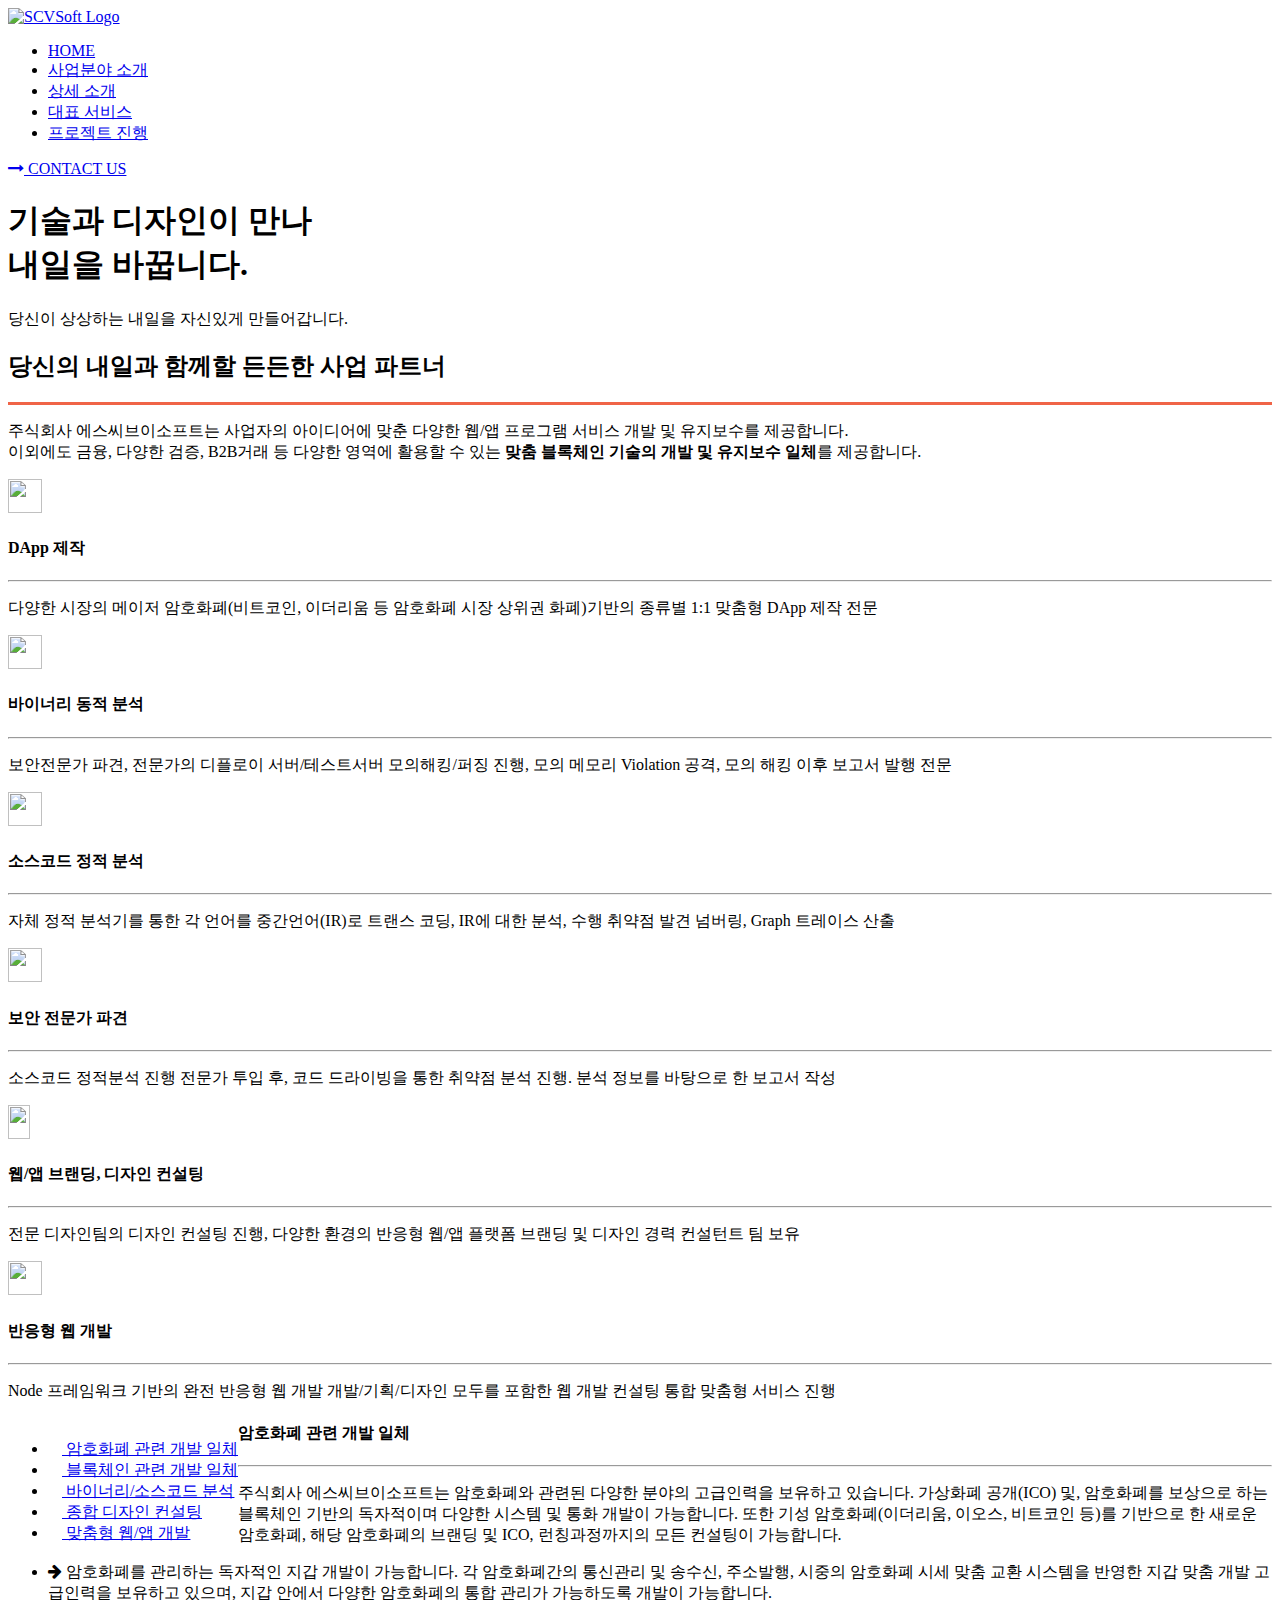
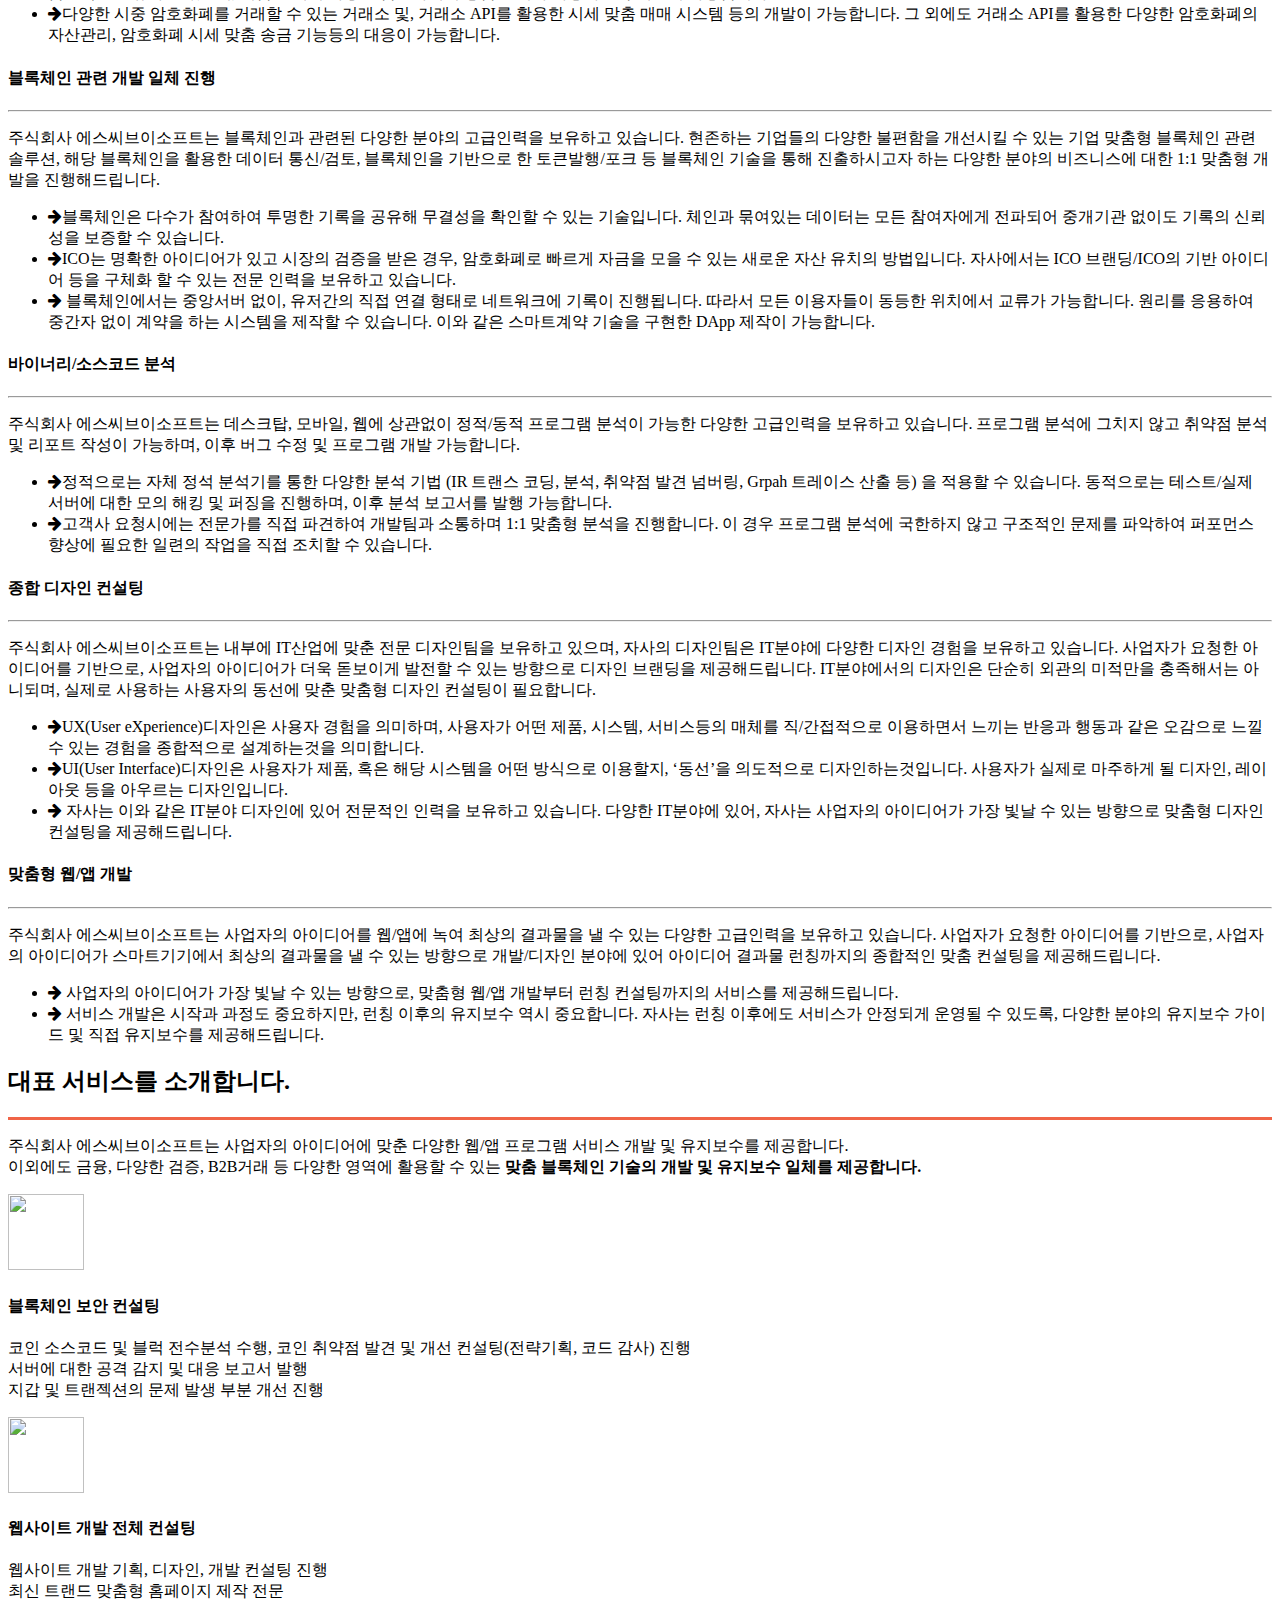
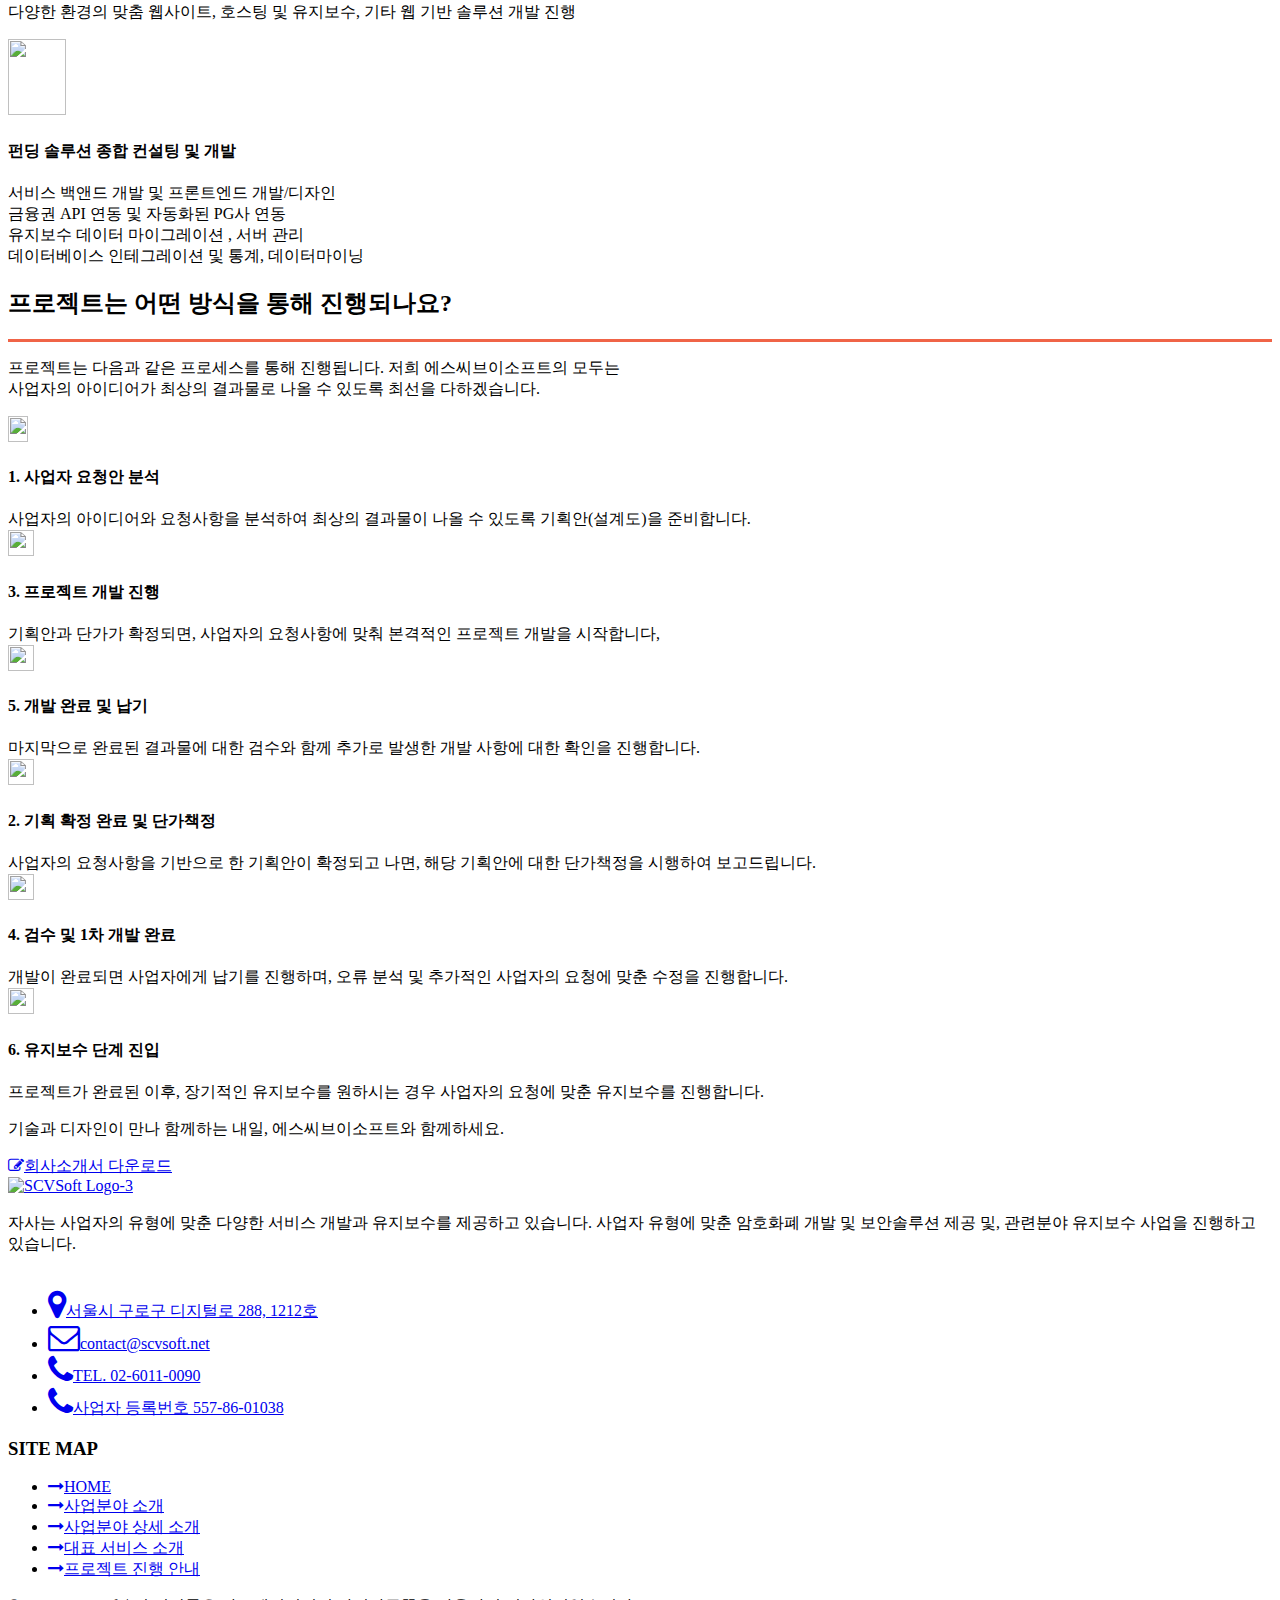
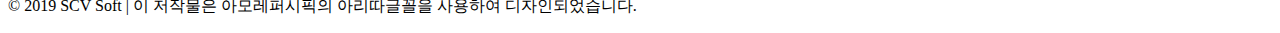
==== commit be014ae6: "Cleanup index.html" ====
--- a/index.html
+++ b/index.html
@@ -3,38 +3,24 @@
 <head>
     <meta charset="utf-8">
     <title>Welcome to SCVSoft</title>
-    <meta name="keywords" content="# ">
-    <meta name="description" content="#">
-    <meta name="author" content="">
+    <meta name="keywords" content="SCVSoft, 암호화폐, 블록체인, 바이너리, 소스코드, 디자인, 웹, 앱, 프로그램, 개발">
+    <meta name="description" content="SCVSoft, 기술과 디자인이 만나 내일을 바꿉니다.">
+    <meta name="author" content="SCVSoft">
     <meta name="viewport" content="width=device-width, initial-scale=1">
 
-    <!-- Favicons -->
-    <link rel="shortcut icon" sizes="32x32" href="img/favicon.ico"/>
-
-    <!-- Bootstrap -->
+    <link rel="shortcut icon" sizes="32x32" href="favicon.ico"/>
+
     <link rel="stylesheet" type="text/css" href="css/bootstrap.css">
 
-    <!-- Fonts -->
     <link rel="stylesheet" type="text/css" href="fonts/font-awesome/css/font-awesome.css">
     <link rel="stylesheet" type="text/css" href="css/Simple-Line-Icons-Webfont/simple-line-icons.css" media="screen"/>
     <link rel="stylesheet" href="css/et-line-font/et-line-font.css">
 
-    <!-- MENU CSS -->
     <link rel="stylesheet" href="css/menuzord.css">
-
-    <!-- FONT AWESOME -->
     <link rel="stylesheet" href="https://maxcdn.bootstrapcdn.com/font-awesome/4.5.0/css/font-awesome.min.css">
-
-    <!-- OWL STYLE CSS -->
     <link rel="stylesheet" type="text/css" href="css/owl.css">
-
-    <!-- Stylesheet -->
     <link rel="stylesheet" type="text/css" href="css/style.css">
-
-    <!-- Responsive -->
     <link rel="stylesheet" type="text/css" href="css/responsive.css">
-
-    <!-- Cubeportfolio -->
     <link rel="stylesheet" type="text/css" href="css/cubeportfolio.min.css">
 </head>
 
@@ -52,8 +38,8 @@
 <nav class="navbar-fixed-top transparrent-bg">
     <div class="container">
         <div id="menuzord" class="menuzord red">
-            <a href="index.html" class="menuzord-brand"><img src="img/logo.svg" alt="SCVSoft Logo" height="80px"
-                                                             width="217px"></a>
+            <a href="index.html" class="menuzord-brand">
+                <img src="img/logo.svg" alt="SCVSoft Logo" height="80" width="217"></a>
             <ul class="menuzord-menu mp_menu">
                 <li class="active"><a href="#home">HOME</a></li>
                 <li><a href="#services-box">사업분야 소개</a></li>
@@ -61,9 +47,12 @@
                 <li><a href="#superb-services">대표 서비스</a></li>
                 <li><a href="#project">프로젝트 진행</a></li>
             </ul>
-            <div class="right_mp_menu"><a href="#" class="theme-btn btn-style-order-nav" data-toggle="modal"
-                                          data-target="#donate-popup"><i class="fa fa-long-arrow-right"
-                                                                         aria-hidden="true"></i> CONTACT US</a></div>
+            <div class="right_mp_menu">
+                <a href="#" class="theme-btn btn-style-order-nav" data-toggle="modal" data-target="#donate-popup">
+                    <i class="fa fa-long-arrow-right" aria-hidden="true"></i>
+                    CONTACT US
+                </a>
+            </div>
         </div>
     </div>
 </nav>
@@ -73,18 +62,13 @@
 <a name="home"></a>
 <div id="home">
     <div class="hero full-height demo-one">
-
         <div class="hero-content-i light-txt display-table">
             <div class="container">
                 <div class="row">
                     <div class="col-md-8 col-md-offset-2  col-sm-offset-0 col-xs-offset-0 text-center">
-
-                        <!--<h5>Type your word !</h5>-->
-                        <h1><span class="black"><strong><p>기술과 디자인이 만나<br></span></p>
-                            <span class="yellow">내일을</span><span class="black"> 바꿉니다.</strong></span></h1>
-
+                        <h1><strong><span class="black">기술과 디자인이 만나</span><br>
+                            <span class="yellow">내일을</span> <span class="black">바꿉니다.</span></strong></h1>
                         <div class="white">당신이 상상하는 내일을 자신있게 만들어갑니다.</div>
-
                     </div>
                 </div>
             </div>
@@ -98,7 +82,7 @@
 <a name="services-box"></a>
 <div id="services-box">
     <div class="section-title center text-center">
-        <h2>당신의 내일과 함께할 든든한<strong> 사업 파트너</strong></h2>
+        <h2>당신의 내일과 함께할 든든한 <strong>사업 파트너</strong></h2>
         <hr style="border: solid #f06447; border-width: 3px 0 0;"/>
         <p class="para">주식회사 에스씨브이소프트는 사업자의 아이디어에 맞춘 다양한 웹/앱 프로그램 서비스 개발 및 유지보수를 제공합니다.<br>
             이외에도 금융, 다양한 검증, B2B거래 등 다양한 영역에 활용할 수 있는<strong> 맞춤 블록체인 기술의 개발 및 유지보수 일체</strong>를 제공합니다.</p>
@@ -106,60 +90,53 @@
     <div class="container">
         <div class="row">
             <div class="col-sm-4">
-                <div class="box-i box text-center"><i class="fa"><img src="./img/icon-dapp.svg" height="34px!important"
-                                                                      width="34px!important"></i>
+                <div class="box-i box text-center">
+                    <i class="fa"><img src="./img/icon-dapp.svg" height="34" width="34"></i>
                     <h4>DApp 제작</h4>
                     <hr>
                     <p>다양한 시장의 메이저 암호화폐(비트코인, 이더리움 등 암호화폐 시장 상위권 화폐)기반의 종류별 1:1 맞춤형 DApp 제작 전문</p>
                 </div>
             </div>
             <div class="col-sm-4">
-                <div class="box-i box text-center"><i class="fa"><img src="./img/icon-binary.svg"
-                                                                      height="34px!important"
-                                                                      width="34px!important"></i>
+                <div class="box-i box text-center"><i class="fa">
+                    <img src="./img/icon-binary.svg" height="34" width="34"></i>
                     <h4>바이너리 동적 분석</h4>
                     <hr>
                     <p>보안전문가 파견, 전문가의 디플로이 서버/테스트서버 모의해킹/퍼징 진행, 모의 메모리 Violation 공격, 모의 해킹 이후 보고서 발행 전문</p>
                 </div>
             </div>
             <div class="col-sm-4">
-                <div class="box box-i text-center"><i class="fa"><img src="./img/icon-sourcecode.svg"
-                                                                      height="34px!important"
-                                                                      width="34px!important"></i>
+                <div class="box box-i text-center">
+                    <i class="fa"><img src="./img/icon-sourcecode.svg" height="34" width="34"></i>
                     <h4>소스코드 정적 분석</h4>
                     <hr>
                     <p>자체 정적 분석기를 통한 각 언어를 중간언어(IR)로 트랜스 코딩, IR에 대한 분석, 수행 취약점 발견 넘버링, Graph 트레이스 산출</p>
                 </div>
             </div>
             <div class="col-sm-4">
-                <div class="box box-i text-center"><i class="fa"><img src="./img/icon-security.svg"
-                                                                      height="34px!important"
-                                                                      width="34px!important"></i>
+                <div class="box box-i text-center"><i class="fa">
+                    <img src="./img/icon-security.svg" height="34" width="34"></i>
                     <h4>보안 전문가 파견</h4>
                     <hr>
                     <p>소스코드 정적분석 진행 전문가 투입 후, 코드 드라이빙을 통한 취약점 분석 진행. 분석 정보를 바탕으로 한 보고서 작성</p>
                 </div>
             </div>
             <div class="col-sm-4">
-                <div class="box box-i text-center"><i class="fa"><img src="./img/icon-design.svg"
-                                                                      height="34px!important"
-                                                                      width="22px!important"></i>
+                <div class="box box-i text-center">
+                    <i class="fa"><img src="./img/icon-design.svg" height="34" width="22"></i>
                     <h4>웹/앱 브랜딩, 디자인 컨설팅</h4>
                     <hr>
                     <p>전문 디자인팀의 디자인 컨설팅 진행, 다양한 환경의 반응형 웹/앱 플랫폼 브랜딩 및 디자인 경력 컨설턴트 팀 보유</p>
                 </div>
             </div>
             <div class="col-sm-4 text-center">
-                <div class="box box-1 text-center"><i class="fa"><img src="./img/icon-wep-developer.svg"
-                                                                      height="34px!important"
-                                                                      width="34px!important"></i>
+                <div class="box box-1 text-center">
+                    <i class="fa"><img src="./img/icon-wep-developer.svg" height="34" width="34"></i>
                     <h4>반응형 웹 개발</h4>
                     <hr>
                     <p>Node 프레임워크 기반의 완전 반응형 웹 개발 개발/기획/디자인 모두를 포함한 웹 개발 컨설팅 통합 맞춤형 서비스 진행</p>
                 </div>
             </div>
-
-
         </div>
     </div>
 </div>
@@ -168,8 +145,8 @@
 
 <!-- About  -->
 <a name="about-working"></a>
-<div id="about-working" class="text-center ">
-    <div class=" container-fluid">
+<div id="about-working" class="text-center">
+    <div class="container-fluid">
         <div class="row">
             <div class="col-md-6 col-sm-12"></div>
             <div class="col-md-6 col-sm-12 no-pad">
@@ -180,22 +157,36 @@
                             <div class="media">
                                 <div class="parrent pull-left">
                                     <ul class="nav nav-tabs nav-stacked">
-                                        <li class=""><a href="#tab1" data-toggle="tab" class="analistic-01"><i
-                                                class="fa"><img src="img/icon-1.svg" height="14px" width="14px"></i>
-                                            암호화폐 관련 개발 일체</a></li>
-
+                                        <li>
+                                            <a href="#tab1" data-toggle="tab" class="analistic-01">
+                                                <i class="fa"><img src="img/icon-1.svg" height="14" width="14"></i>
+                                                암호화폐 관련 개발 일체
+                                            </a>
+                                        </li>
                                         <li class="active">
-                                            <a href="#tab2" data-toggle="tab" class="analistic-02"><img
-                                                    src="img/icon-2.svg" height="14px" width="14px"></i> 블록체인 관련 개발
-                                                일체</a></li>
-                                        <li class=""><a href="#tab3" data-toggle="tab" class="tehnical"><img
-                                                src="img/icon-3.svg" height="14px" width="14px"></i> 바이너리/소스코드 분석</a>
+                                            <a href="#tab2" data-toggle="tab" class="analistic-02">
+                                                <img src="img/icon-2.svg" height="14" width="14">
+                                                블록체인 관련 개발 일체
+                                            </a>
                                         </li>
-                                        <li class=""><a href="#tab4" data-toggle="tab" class="tehnical"><img
-                                                src="img/icon-4.svg" height="14px" width="14px"></i> 종합 디자인 컨설팅 </a>
+                                        <li>
+                                            <a href="#tab3" data-toggle="tab" class="tehnical">
+                                                <img src="img/icon-3.svg" height="14" width="14">
+                                                바이너리/소스코드 분석
+                                            </a>
                                         </li>
-                                        <li class=""><a href="#tab5" data-toggle="tab" class="tehnical"><img
-                                                src="img/icon-5.svg" height="14px" width="14px"></i> 맞춤형 웹/앱 개발</a></li>
+                                        <li>
+                                            <a href="#tab4" data-toggle="tab" class="tehnical">
+                                                <img src="img/icon-4.svg" height="14" width="14">
+                                                종합 디자인 컨설팅
+                                            </a>
+                                        </li>
+                                        <li>
+                                            <a href="#tab5" data-toggle="tab" class="tehnical">
+                                                <img src="img/icon-5.svg" height="14" width="14">
+                                                맞춤형 웹/앱 개발
+                                            </a>
+                                        </li>
                                     </ul>
                                 </div>
                                 <div class="parrent media-body">
@@ -259,31 +250,21 @@
                                         <div class="tab-pane fade" id="tab3">
                                             <div class="media-body">
                                                 <div class="list-tab">
-                                                    <h4>Branding</h4>
+                                                    <h4>바이너리/소스코드 분석</h4>
                                                     <hr/>
-                                                    <p>Lorem ipsum dolor sit amet, consectetur adipisicing elit. Sunt ut
-                                                        voluptatum eius sapiente, totam reiciendis temporibus qui
-                                                        quibusdam, recusandae sit vero unde, sed, incidunt et ea quo
-                                                        dolore laudantium consectetur!Lorem ipsum dolor sit amet,
-                                                        consectetur adipisicing elit. Sunt ut voluptatum eius sapiente,
-                                                        totam reiciendis temporibus qui quibusdam, recusandae sit vero
-                                                        unde, sed, incidunt et ea quo dolore laudantium
-                                                        consectetur! </p>
+                                                    <p>주식회사 에스씨브이소프트는 데스크탑, 모바일, 웹에 상관없이 정적/동적 프로그램 분석이 가능한 다양한 고급인력을
+                                                        보유하고 있습니다. 프로그램 분석에 그치지 않고 취약점 분석 및 리포트 작성이 가능하며, 이후 버그 수정 및
+                                                        프로그램 개발 가능합니다.
+                                                    </p>
                                                     <ul>
-                                                        <li><i class="fa fa-arrow-right"></i> Sunt ut voluptatum eius
-                                                            sapiente, totam reiciendis temporibus qui quibusdam,
-                                                            recusandae sit vero unde, sed, incidunt et ea quo dolore
-                                                            laudantium consectetur!
-                                                        </li>
-                                                        <li><i class="fa fa-arrow-right"></i>Sunt ut voluptatum eius
-                                                            sapiente, totam reiciendis temporibus qui quibusdam,
-                                                            recusandae sit vero unde, sed, incidunt et ea quo dolore
-                                                            laudantium consectetur!
-                                                        </li>
-                                                        <li><i class="fa fa-arrow-right"></i> Sunt ut voluptatum eius
-                                                            sapiente, totam reiciendis temporibus qui quibusdam,
-                                                            recusandae sit vero unde, sed, incidunt et ea quo dolore
-                                                            laudantium consectetur!
+                                                        <li><i class="fa fa-arrow-right"></i>정적으로는 자체 정석 분석기를 통한 다양한 분석
+                                                            기법 (IR 트랜스 코딩, 분석, 취약점 발견 넘버링, Grpah 트레이스 산출 등) 을 적용할 수
+                                                            있습니다. 동적으로는 테스트/실제 서버에 대한 모의 해킹 및 퍼징을 진행하며, 이후 분석 보고서를 발행
+                                                            가능합니다.
+                                                        </li>
+                                                        <li><i class="fa fa-arrow-right"></i>고객사 요청시에는 전문가를 직접 파견하여 개발팀과
+                                                            소통하며 1:1 맞춤형 분석을 진행합니다. 이 경우 프로그램 분석에 국한하지 않고 구조적인 문제를 파악하여
+                                                            퍼포먼스 향상에 필요한 일련의 작업을 직접 조치할 수 있습니다.
                                                         </li>
                                                     </ul>
                                                 </div>
@@ -351,8 +332,6 @@
         </div>
     </div>
 </div>
-
-
 <!--End About  -->
 
 
@@ -370,9 +349,8 @@
             <div class="row">
 
                 <div class="col-md-4 col-xs-12 boxs first">
-                    <div class="single_services ">
-                        <div class="ico"><span class=><img src="img/icon-blockchain.svg" height="76px"
-                                                           width="76px"></span></div>
+                    <div class="single_services">
+                        <div class="ico"><span><img src="img/icon-blockchain.svg" height="76" width="76"></span></div>
                     </div>
                     <p><h4>블록체인 보안 컨설팅</h4></p>
                     <p>코인 소스코드 및 블럭 전수분석 수행, 코인 취약점 발견 및 개선 컨설팅(전략기획, 코드 감사) 진행<br>서버에 대한 공격 감지 및 대응 보고서 발행<br>지갑 및
@@ -380,9 +358,9 @@
                 </div>
 
                 <div class="col-md-4 col-xs-12 boxs second">
-                    <div class="single_services ">
-                        <div class="ico"><span class=><img src="img/icon-website-developer.svg" height="76px"
-                                                           width="76px"></span></div>
+                    <div class="single_services">
+                        <div class="ico"><span><img src="img/icon-website-developer.svg" height="76" width="76"></span>
+                        </div>
                     </div>
                     <p><h4>웹사이트 개발 전체 컨설팅</h4></p>
                     <p>웹사이트 개발 기획, 디자인, 개발 컨설팅 진행<br>최신 트랜드 맞춤형 홈페이지 제작 전문<br>다양한 환경의 맞춤 웹사이트, 호스팅 및 유지보수, 기타 웹 기반 솔루션
@@ -390,9 +368,8 @@
                 </div>
 
                 <div class="col-md-4 col-xs-12 boxs third">
-                    <div class="single_services ">
-                        <div class="ico"><span class=><img src="img/icon-funding.svg" height="76px" width="58px"></span>
-                        </div>
+                    <div class="single_services">
+                        <div class="ico"><span><img src="img/icon-funding.svg" height="76" width="58"></span></div>
                     </div>
                     <p><h4>펀딩 솔루션 종합 컨설팅 및 개발</h4></p>
                     <p>서비스 백앤드 개발 및 프론트엔드 개발/디자인<br>금융권 API 연동 및 자동화된 PG사 연동<br>유지보수 데이터 마이그레이션 , 서버 관리<br>데이터베이스 인테그레이션
@@ -403,7 +380,6 @@
         </div>
     </div>
 </div>
-
 <!-- End-Services  -->
 
 
@@ -419,19 +395,19 @@
             <div class="row">
                 <!-- Start Service Icon 1 -->
                 <div class="col-md-6 col-sm-6 feature-box feature-icon-left-more">
-                    <div class="feature-icon"><i class="fa"><img src="img/icon-number-1.svg" height="26px" width="20px"></i>
+                    <div class="feature-icon"><i class="fa"><img src="img/icon-number-1.svg" height="26" width="20"></i>
                     </div>
                     <div class="feature-content text-left">
                         <h4>1. 사업자 요청안 분석</h4>
                         <div class="feature-test">사업자의 아이디어와 요청사항을 분석하여 최상의 결과물이 나올 수 있도록 기획안(설계도)을 준비합니다.</div>
                     </div>
-                    <div class="feature-icon"><i class="fa"><img src="img/icon-number-3.svg" height="26px" width="26px"></i>
+                    <div class="feature-icon"><i class="fa"><img src="img/icon-number-3.svg" height="26" width="26"></i>
                     </div>
                     <div class="feature-content text-left">
                         <h4>3. 프로젝트 개발 진행</h4>
                         <div class="feature-test">기획안과 단가가 확정되면, 사업자의 요청사항에 맞춰 본격적인 프로젝트 개발을 시작합니다,</div>
                     </div>
-                    <div class="feature-icon"><i class="fa"><img src="img/icon-number-5.svg" height="26px" width="26px"></i>
+                    <div class="feature-icon"><i class="fa"><img src="img/icon-number-5.svg" height="26" width="26"></i>
                     </div>
                     <div class="feature-content text-left">
                         <h4>5. 개발 완료 및 납기</h4>
@@ -442,19 +418,19 @@
 
                 <!-- Start Service Icon 3 -->
                 <div class="col-md-6 col-sm-6 feature-box feature-icon-right-more">
-                    <div class="feature-icon"><i class="fa"><img src="img/icon-number-2.svg" height="26px" width="26px"></i>
+                    <div class="feature-icon"><i class="fa"><img src="img/icon-number-2.svg" height="26" width="26"></i>
                     </div>
                     <div class="feature-content text-left">
                         <h4>2. 기획 확정 완료 및 단가책정</h4>
                         <div class="feature-test">사업자의 요청사항을 기반으로 한 기획안이 확정되고 나면, 해당 기획안에 대한 단가책정을 시행하여 보고드립니다.</div>
                     </div>
-                    <div class="feature-icon"><i class="fa"><img src="img/icon-number-4.svg" height="26px" width="26px"></i>
+                    <div class="feature-icon"><i class="fa"><img src="img/icon-number-4.svg" height="26" width="26"></i>
                     </div>
                     <div class="feature-content text-left">
                         <h4>4. 검수 및 1차 개발 완료</h4>
                         <div class="feature-test">개발이 완료되면 사업자에게 납기를 진행하며, 오류 분석 및 추가적인 사업자의 요청에 맞춘 수정을 진행합니다.</div>
                     </div>
-                    <div class="feature-icon"><i class="fa"><img src="img/icon-number-6.svg" height="26px" width="26px"></i>
+                    <div class="feature-icon"><i class="fa"><img src="img/icon-number-6.svg" height="26" width="26"></i>
                     </div>
                     <div class="feature-content text-left">
                         <h4>6. 유지보수 단계 진입</h4>
@@ -468,8 +444,7 @@
 <!-- END Feature-->
 
 <!-- Demo Heading -->
-
-<div class="main-area top-download text-center ">
+<div class="main-area top-download text-center">
     <div class="container">
         <div class="row">
             <div class="col-md-8">
@@ -480,11 +455,9 @@
         </div>
     </div>
 </div>
-
 <!-- END Demo Heading -->
 
 <!-- Footer Start  -->
-
 <div class="footer-section-area padding-top-bottom">
     <div class="container">
         <div class="row">
@@ -492,7 +465,7 @@
             <div class="col-lg-3 col-md-3 col-sm-6 col-xs-12">
                 <div class="b-logo">
                     <a href="home-1.html" class="menuzord-brand"><img src="img/logo-3.svg" alt="SCVSoft Logo-3"
-                                                                      height="100px" width="260px" alt="#"></a>
+                                                                      height="100" width="260" alt="#"></a>
                 </div>
                 <div class="white"><br>자사는 사업자의 유형에 맞춘 다양한 서비스 개발과 유지보수를 제공하고 있습니다. 사업자 유형에 맞춘 암호화폐 개발 및 보안솔루션 제공 및,
                     관련분야 유지보수 사업을 진행하고 있습니다.
@@ -530,11 +503,9 @@
         </div>
     </div>
 </div>
-
 <!-- End Footer -->
 
 <!-- Copyright Start  -->
-
 <div class="copy-right-area">
     <div class="container">
         <div class="row">
@@ -546,7 +517,6 @@
         </div>
     </div>
 </div>
-
 <!-- End Copyright -->
 
 
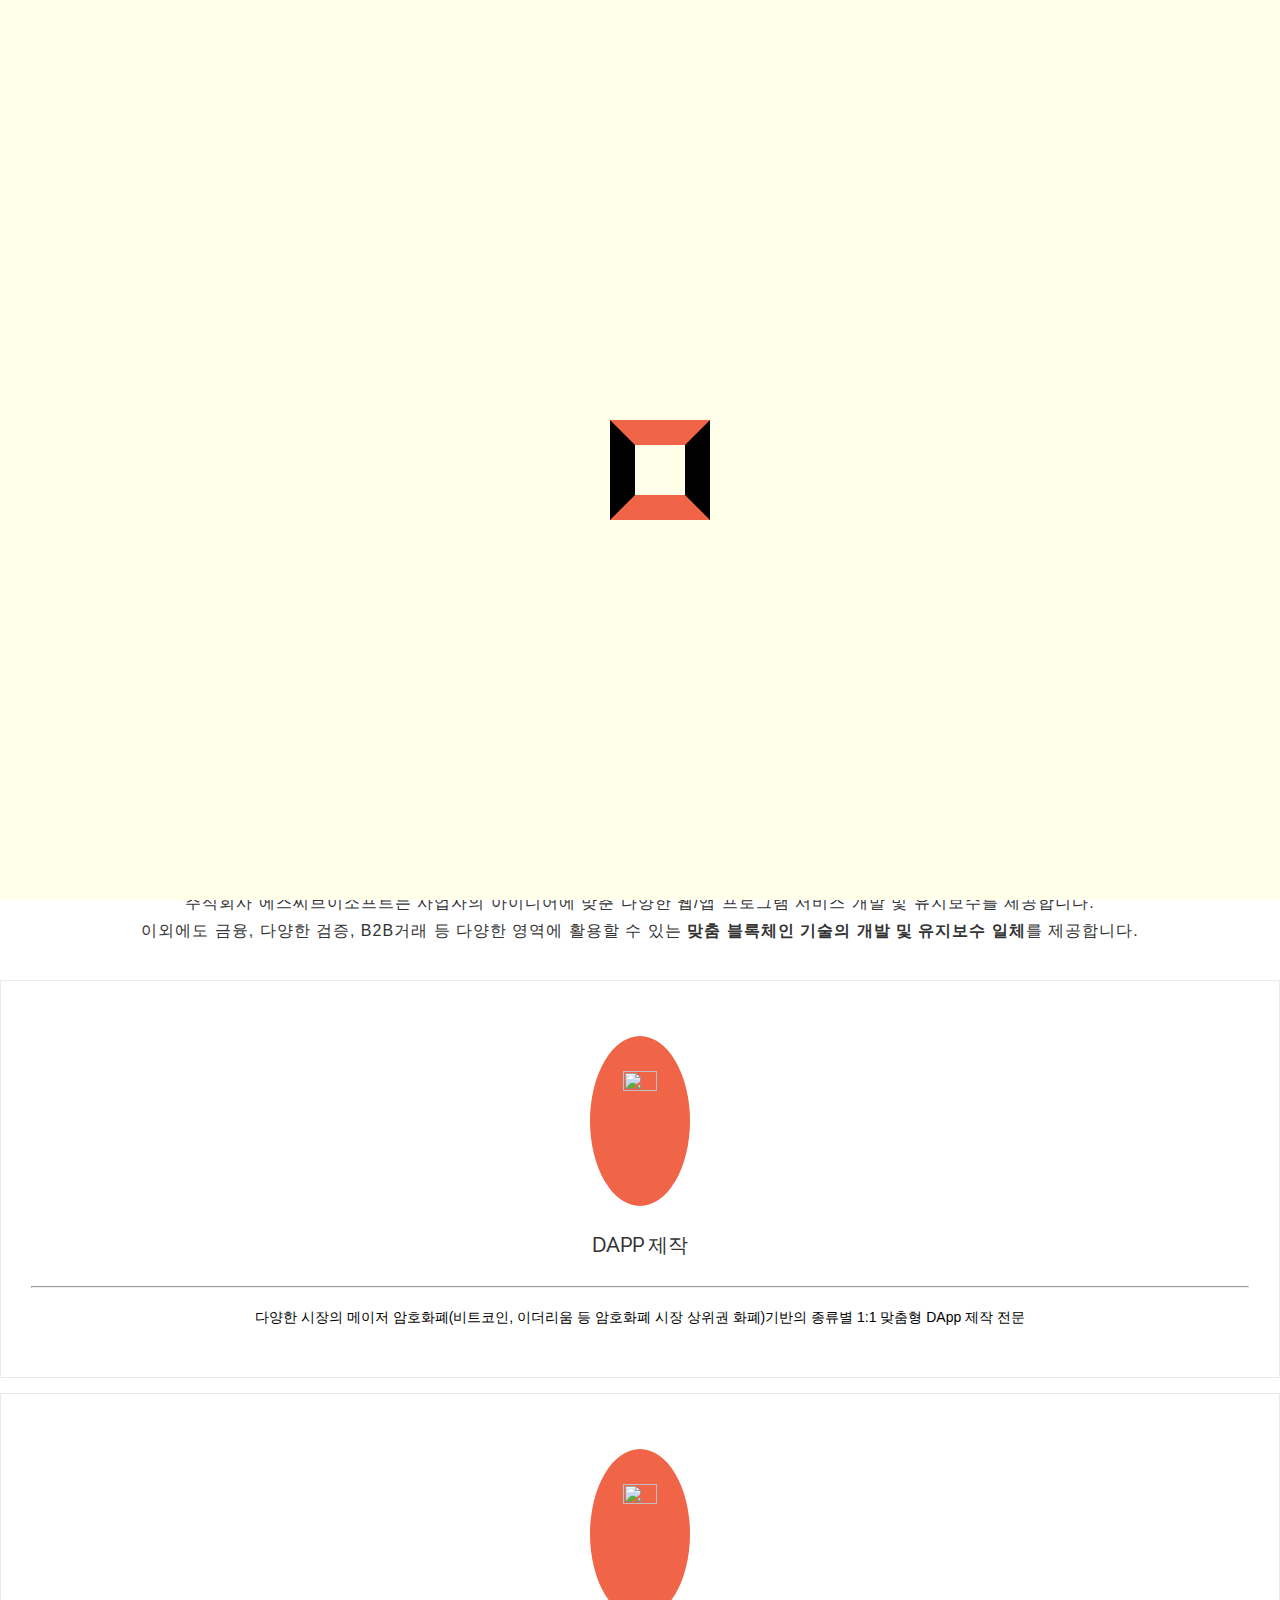
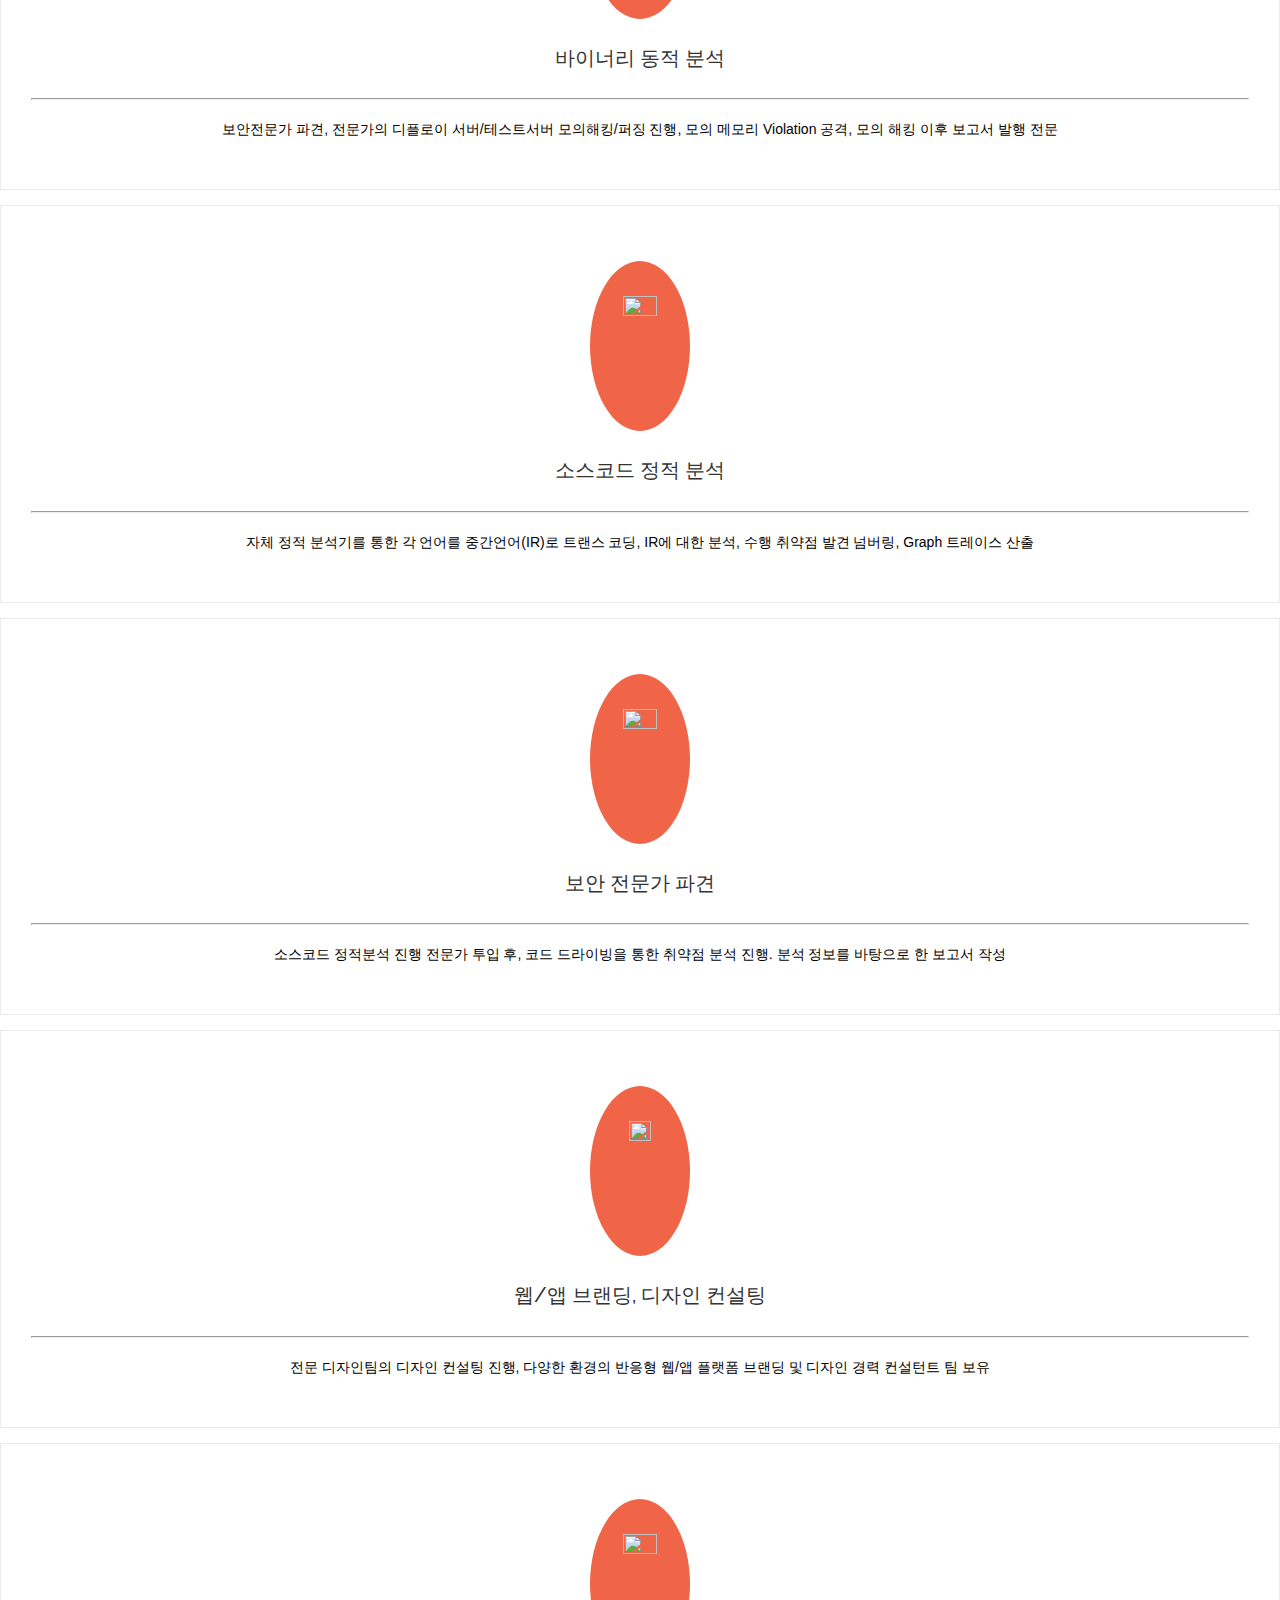
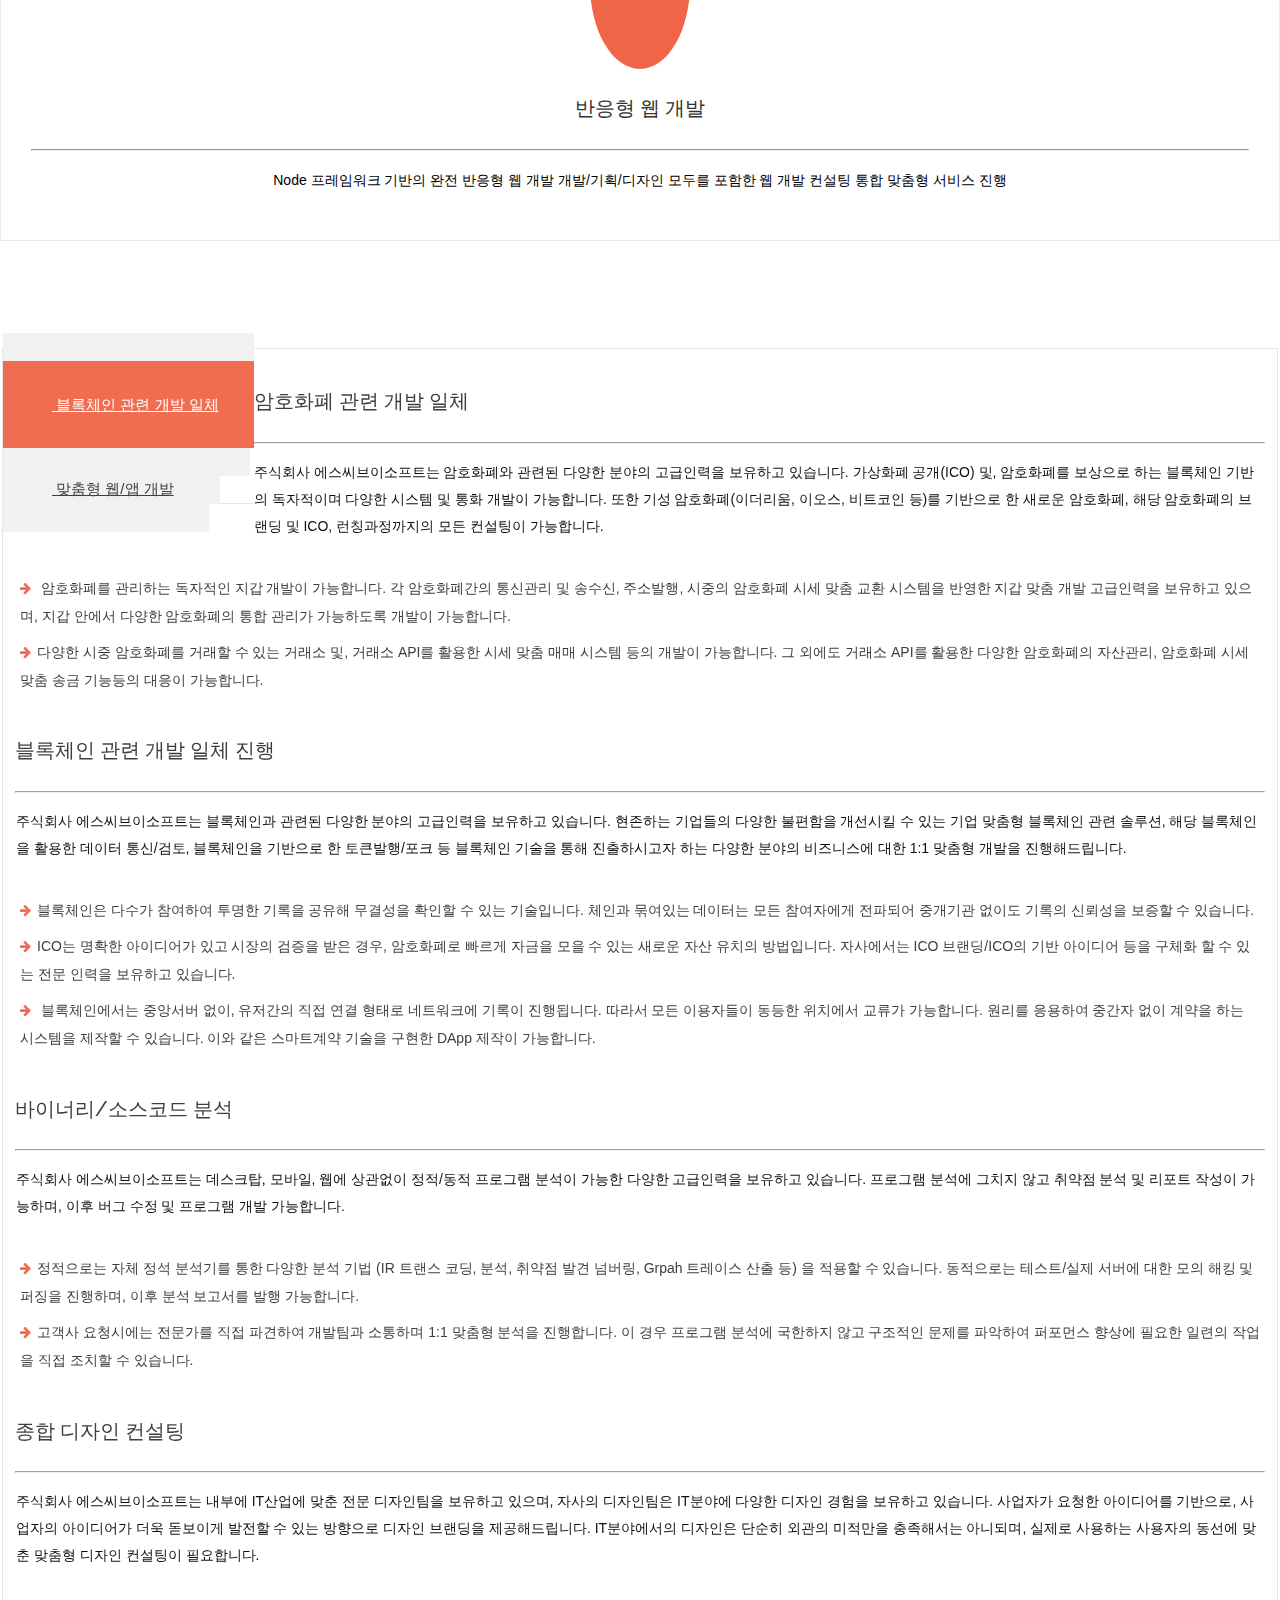
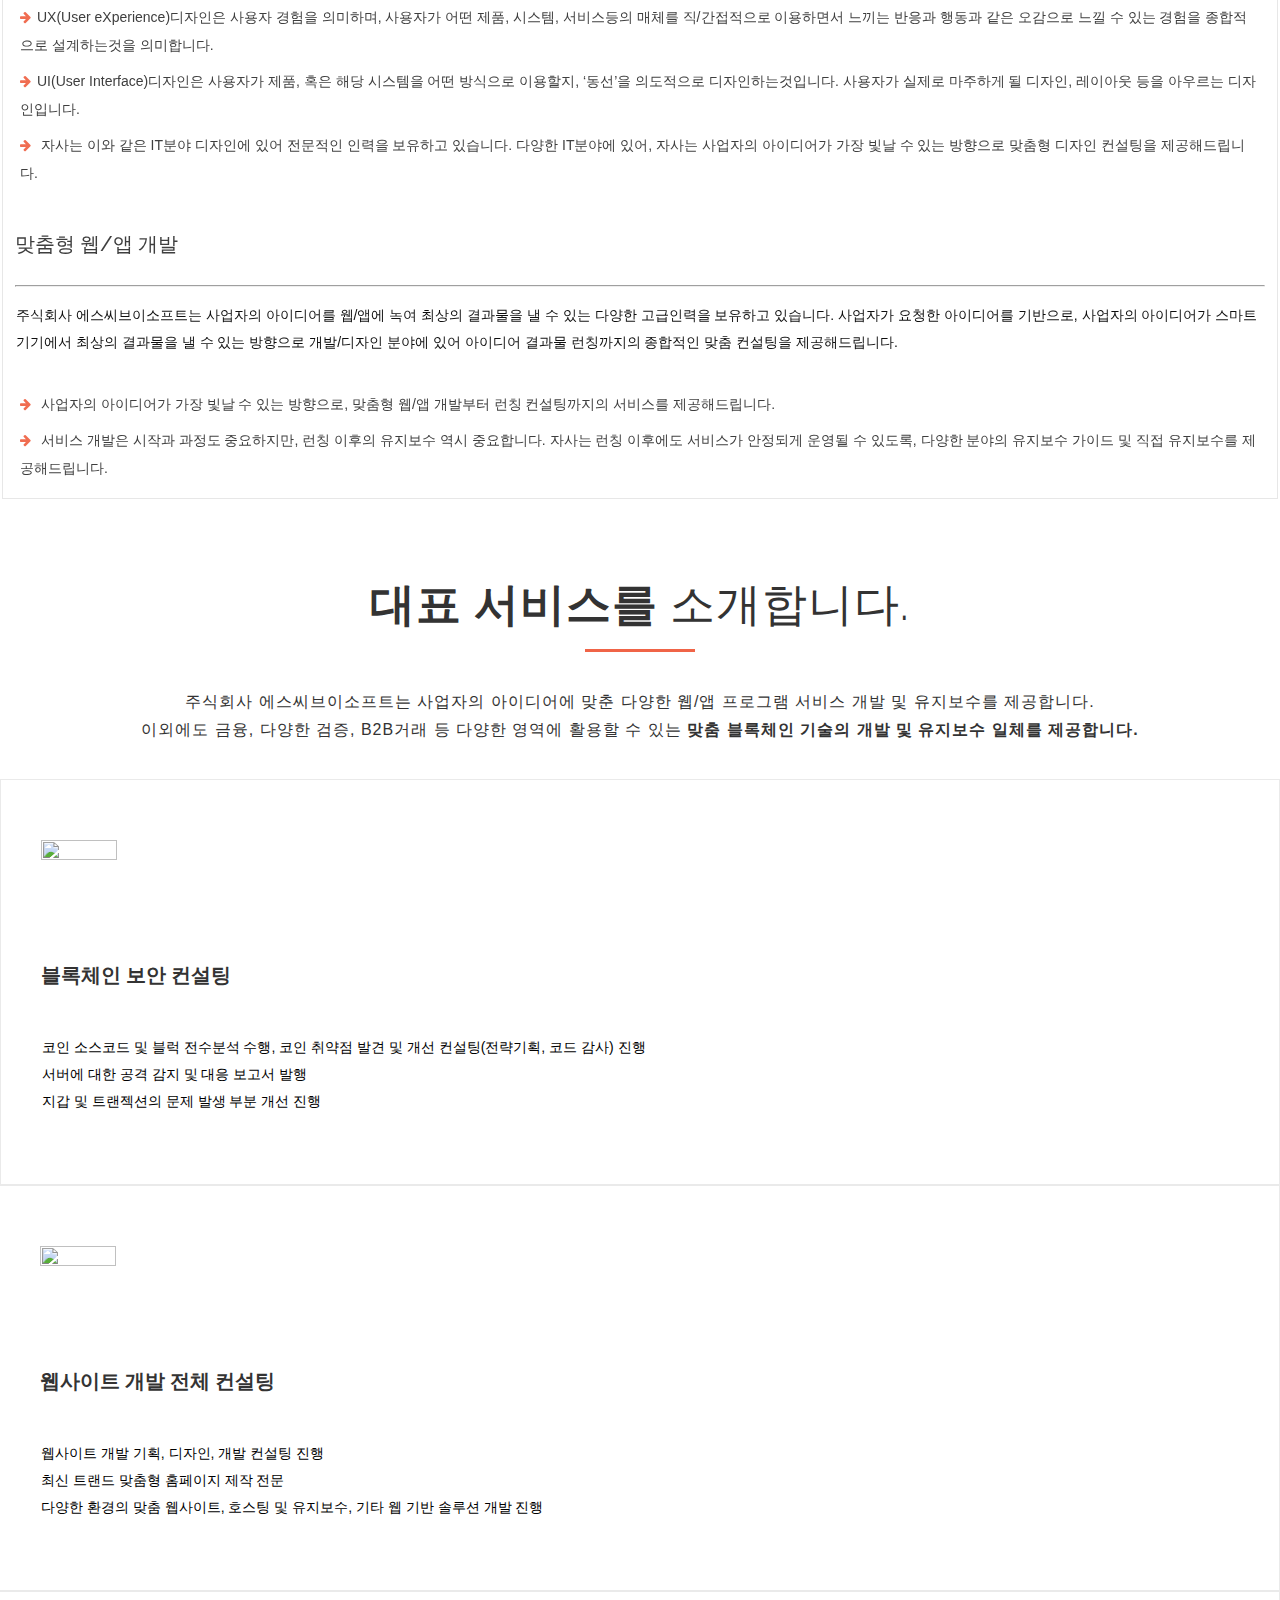
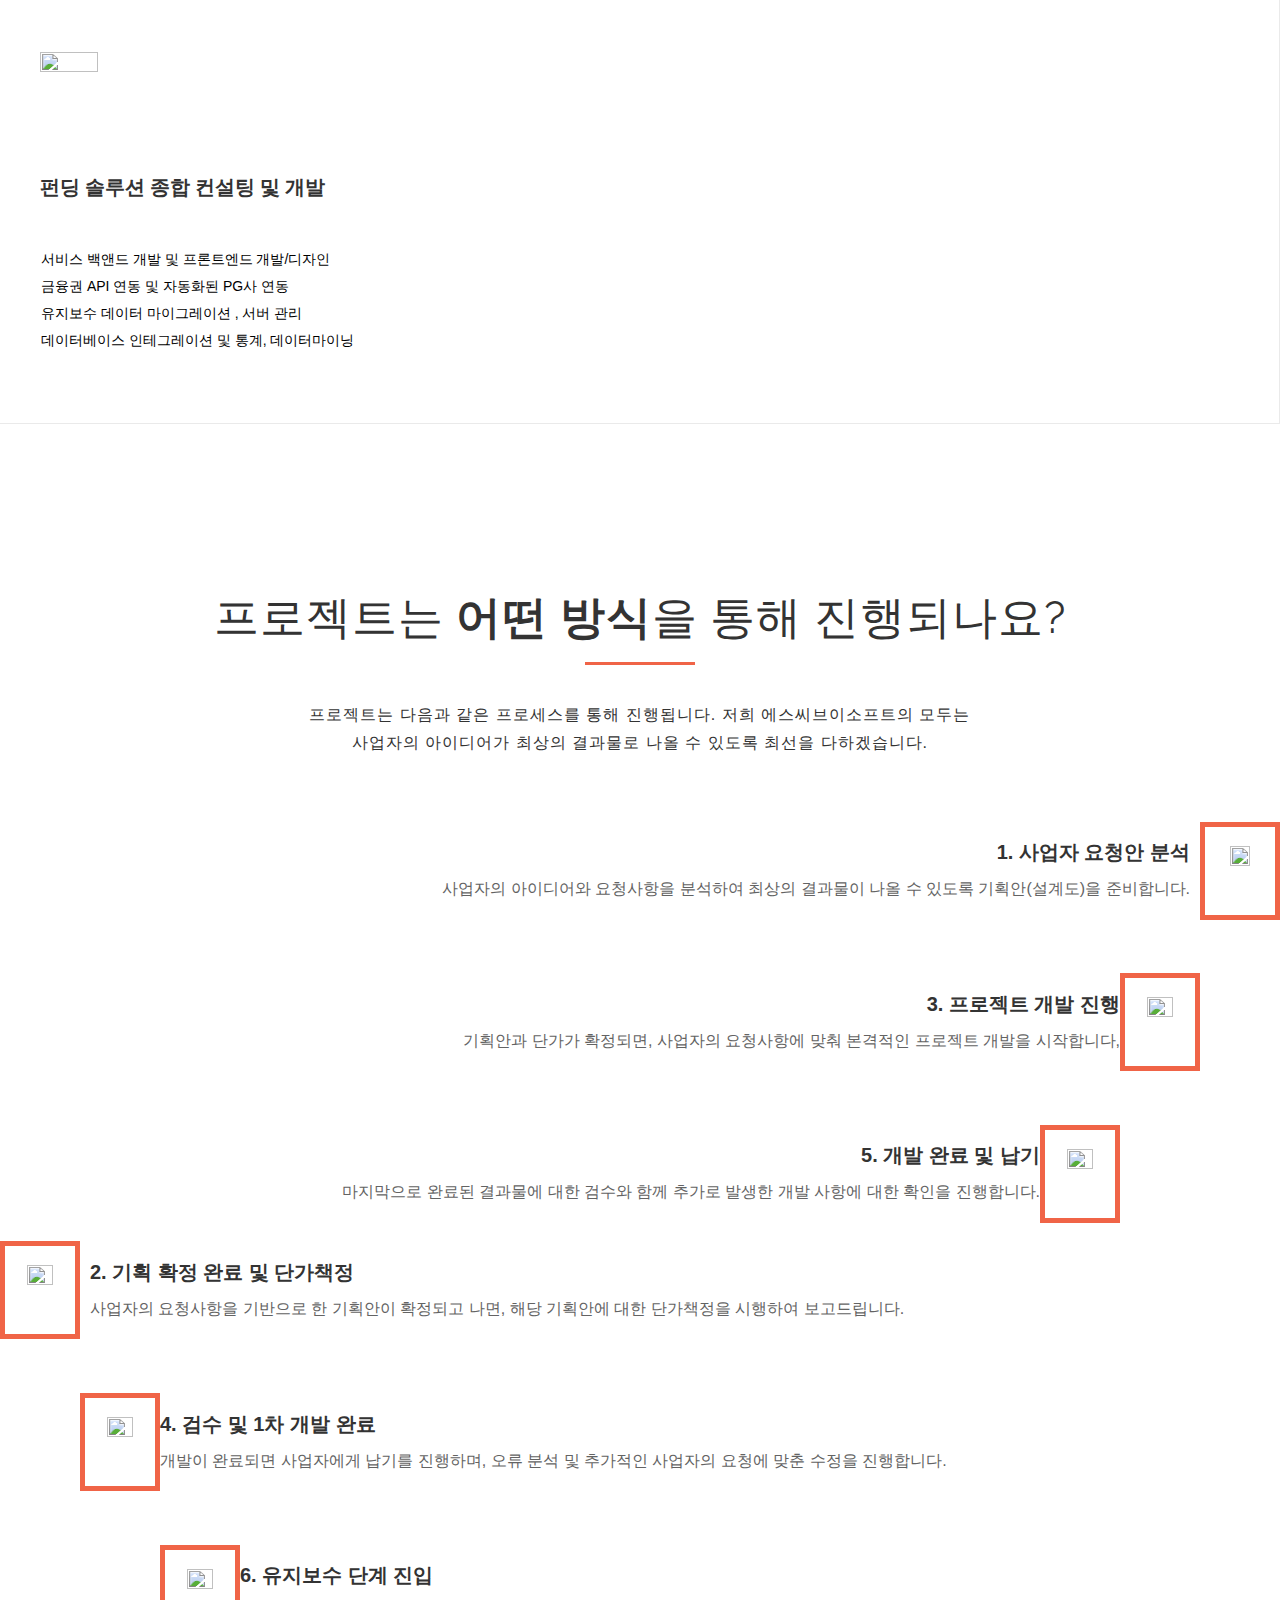
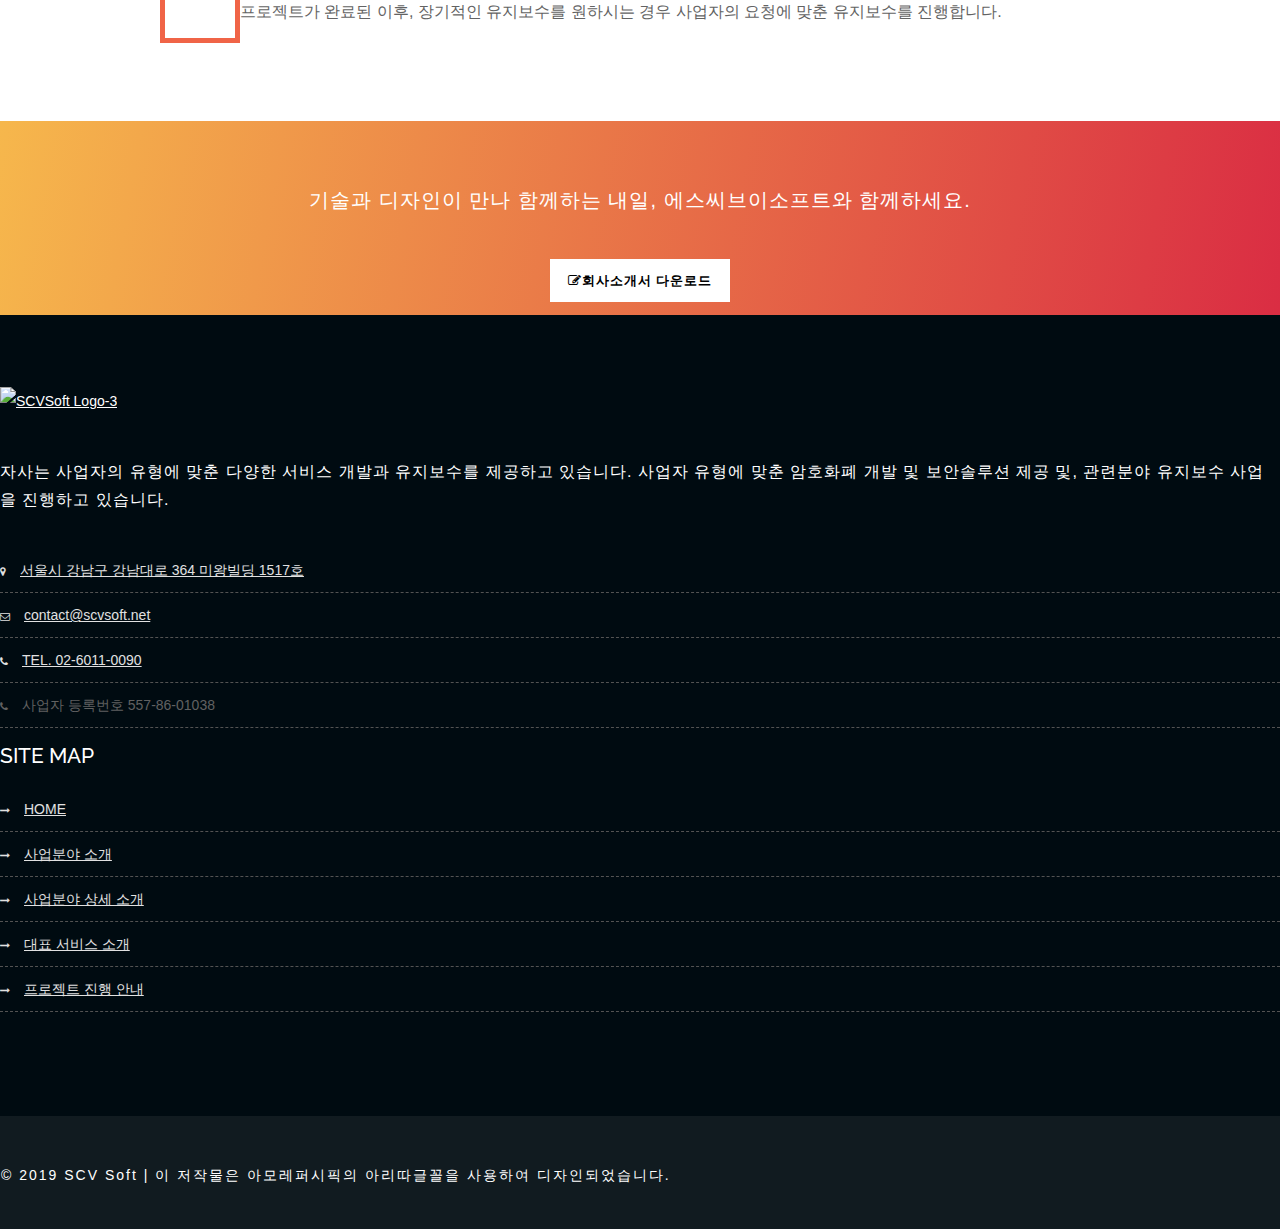
==== commit 9d16da21: "Update Links (location, e-mail, tel) #50" ====
--- a/index.html
+++ b/index.html
@@ -473,10 +473,10 @@
 
                 <br>
                 <ul>
-                    <li><a href="#"> <i class="fa fa-map-marker fa-2x"></i>서울시 구로구 디지털로 288, 1212호</a></li>
-                    <li><a href="#"><i class="fa fa-envelope-o fa-2x"></i>contact@scvsoft.net</a></li>
-                    <li><a href="#"><i class="fa fa-phone fa-2x"></i>TEL. 02-6011-0090</a></li>
-                    <li><a href="#"><i class="fa fa-phone fa-2x"></i>사업자 등록번호 557-86-01038</a></li>
+                    <li><a href="http://dmaps.kr/epz7n"><i class="fa fa-map-marker fa-2x"></i>서울시 강남구 강남대로 364 미왕빌딩 1517호</a></li>
+                    <li><a href="mailto:contact@scvsoft.net"><i class="fa fa-envelope-o fa-2x"></i>contact@scvsoft.net</a></li>
+                    <li><a href="tel:+82260110090"><i class="fa fa-phone fa-2x"></i>TEL. 02-6011-0090</a></li>
+                    <li><i class="fa fa-phone fa-2x"></i>사업자 등록번호 557-86-01038</li>
                 </ul>
             </div>
 
--- a/css/style.css
+++ b/css/style.css
@@ -0,0 +1,9848 @@
+/* Global CSS Document */
+/*
+/*
+* Theme Name: Pixom Multipages Business HTML Templates
+* File name: style.css
+* Description: Pixom Multipages Business HTML Templates
+* Version: 1.0
+
+
+/* Constractor One Construction and Home Renovation HTML5 Template */
+/************ TABLE OF CONTENTS ***************
+
+01.General & Basic Styles
+02.BG Color
+03.Team Box
+04.BTN
+05.Testimonials
+06.Particles
+07.Testimonial
+08.Image Parallax
+09.Background Roted
+10.Full wirth Video
+11.Demo Heading
+12.Banner text
+13.Side Tab
+14.Special Features
+15.Features Services ii
+16.Awesome Features
+17.Newsletter
+18.Benefit
+19.Navigation
+20.Content right left
+21.Awesome Features
+22.Section
+23.About Us
+24.Events
+25.feature
+26.Feature Services ii
+27.Image Slide OWl
+28.Portfolio
+29.events
+30.Tabile price
+31. Achivements
+32.Faq Tab
+33.Special Features
+34.Superb Benifit
+35.Contact Us
+36.Business Partners
+37.Blog
+38.Blog i
+39.Sponsors
+40.Owl Slide
+41.Footer
+42.Preloader
+43.Back to top
+44.work
+45.Contact Us
+46.footer
+47.Login Page
+48.Contact Us
+49.Shop product
+50.Contact pop
+51.Error
+52.Demos Intro
+
+
+
+/*------------------------------------------*/
+/*	      /* 01.General & Basic Styles /*
+/*------------------------------------------*/
+@import url(http://fonts.googleapis.com/css?family=Open+Sans:300italic,400italic,600italic,700italic,800italic,400,300,600,700,800);
+@import url(http://fonts.googleapis.com/css?family=Raleway:300,900,100,600,400,500,800);
+@import url(https://fonts.googleapis.com/css?family=Abril+Fatface|Bungee+Inline|Fredericka+the+Great|Limelight|Lobster|Monoton);
+
+body {
+    font-family: 'Open+Sans', sans-serif;
+    text-rendering: optimizeLegibility !important;
+    -webkit-font-smoothing: antialiased !important;
+    width: 100% !important;
+    height: 100% !important;
+    font-size: 14px;
+    color: #616161;
+    line-height: 28px;
+    margin: 0px;
+    padding: 0px;
+}
+
+#canvas {
+    background: #000;
+    margin: 0;
+    padding: 0;
+}
+
+h1, h2, h3, h4, h5, h6 {
+    color: #333333;
+    font-family: 'Raleway', sans-serif;
+    font-weight: 500;
+    text-transform: uppercase;
+}
+
+a {
+    color: #fff;
+}
+
+a:hover, a:focus {
+    text-decoration: none;
+    outline: none;
+}
+
+a:focus {
+    color: #fff;
+}
+
+ul, ol {
+    list-style: none;
+}
+
+.clearfix:after {
+    visibility: hidden;
+    display: block;
+    font-size: 0;
+    clear: both;
+    height: 0;
+}
+
+.no-pad {
+    padding: 0px;
+}
+
+.clearfix {
+    display: inline-block;
+}
+
+.clearfix {
+    display: block;
+}
+
+ul, ol {
+    padding: 0;
+    webkit-padding: 0;
+    moz-padding: 0;
+}
+
+clients-name .radius {
+    border-radius: 50%;
+}
+
+img {
+    max-width: 100%;
+    height: auto;
+}
+
+#faq {
+    padding: 90px 0 90px 0;
+}
+
+.text-center {
+    text-align: center;
+}
+
+
+/*------------------------------------------*/
+/*	        /* 02.BG Color  /*
+/*------------------------------------------*/
+
+
+.light-bg {
+    background: #f7f7f7;
+}
+
+.gray {
+    color: #d9d9d9;
+}
+
+.light-gray {
+    color: #333;
+}
+
+.orange a {
+    color: #f06447;
+}
+
+.white {
+    color: #ffffff;
+    letter-spacing: 1px;
+    font-size: 16px;
+    line-height: 28px;
+}
+
+.yellow {
+    background: linear-gradient(to left, #da2d43, #f6b74c) !important;
+    -webkit-background-clip: text !important;
+    background-clip: text !important;
+    color: transparent !important;
+    font-weight: bold;
+    text-transform: uppercase;
+    line-height: 30px;
+}
+
+.black {
+
+    color: #000;
+    line-height: 30px;
+
+
+}
+
+.black4 {
+    color: #000;
+    font-size: 18px;
+}
+
+.black-l {
+    color: #000;
+    font-size: 21px;
+}
+
+.black-small {
+    color: #000;
+    font-size: 14px;
+    line-height: 32px;
+}
+
+.dark {
+    color: #f1f1f1;
+}
+
+.interface-img {
+    text-align: center;
+}
+
+.centered {
+    margin: 0 auto;
+}
+
+.bg-soon {
+    background: url(../img/hero/slide_6.jpg);
+}
+
+.bg-inner {
+    background: url(../img/hero/11_home.jpg);
+    border-bottom: 8px solid #f06447;
+}
+
+.pagenation-holder {
+    background: #f06447;
+    padding: 5px;
+}
+
+.pagenation-holder {
+    /* color: #000;
+     */
+}
+
+.pagenation_links {
+    margin-top: 15px;
+    margin-bottom: 40px;
+}
+
+.pagenation_links a:hover {
+    color: #f06447;
+}
+
+
+/*------------------------------------------*/
+/*	       /* 03.Team Box */
+/*------------------------------------------*/
+
+
+#about-us {
+    padding: 90px 0 90px 0;
+    background: url(../img/patt_bg.png) repeat;
+}
+
+#about-us-in {
+    padding: 90px 0 90px 0;
+    background: url(../img/patt_bg.png) repeat;
+}
+
+#about-working {
+    background: #eee;
+    padding: 2px;
+    background: url(../img/1920/company.jpg) no-repeat fixed center bottom / cover;
+
+}
+
+.working {
+    background: url(../img/hero/review-bg.jpg) no-repeat;
+    height: 600px;
+    margin: 0;
+
+}
+
+#about-review {
+    background: #f06447;
+    padding: 22px;
+    border-top: 10px dashed #fff;
+}
+
+#about-review-full {
+    background: rgba(0, 0, 0, 0) linear-gradient(to top, #ff4200, #f06447) repeat scroll 0 0;
+    padding: 60px 0 40px 0;
+}
+
+#about-review-full-white {
+    background: #f06447;
+    padding: 80px 0 0px 0;
+}
+
+.review {
+    padding: 40px;
+}
+
+.review-text {
+    font-size: 17px;
+    line-height: 26px;
+    margin-bottom: 25px;
+}
+
+.bg-theme {
+    background: url(../img/hero/02_home.jpg) repeat fixed 0 0 / cover
+}
+
+
+.theme-back {
+    background: rgba(255, 255, 255, 0.9) none repeat scroll 0 0;
+    padding: 55px;
+    border: 4px double #666;
+}
+
+.small-do {
+    font-size: 20px;
+    color: #333;
+    letter-spacing: 22px;
+}
+
+.theme-text {
+    font-size: 55px;
+    text-transform: uppercase;
+    color: #000;
+    line-height: 55px;
+}
+
+.theme-p {
+    font-size: 15px;
+    color: #5d5d5d;
+    padding: 20px;
+}
+
+.theme-pp {
+    font-size: 22px;
+    color: #333;
+    padding: 15px;
+    letter-spacing: 1px;
+    text-transform: uppercase;
+
+
+}
+
+
+/*------------------------------------------*/
+/*	       /* 04.BTN */
+/*------------------------------------------*/
+
+.btn-style-order-nav {
+    position: relative;
+    display: inline-block;
+    line-height: 24px;
+    padding: 8px 20px;
+    font-size: 15px;
+    font-weight: 600;
+    text-transform: uppercase;
+    color: #fff !important;
+    background: linear-gradient(-80deg, #da2d43, #f6b74c);
+    border-radius: 0px;
+    margin-top: 28px;
+}
+
+.btn-style-order-nav:hover {
+    background: #333;
+    color: #fff !important;
+}
+
+.b-m {
+    margin: 20px 0 0 0;
+}
+
+.btn-small {
+    text-transform: uppercase;
+    text-decoration: none;
+    border-radius: 0px;
+    color: #fff;
+    font-size: 12px;
+    padding: 13px 18px;
+    transition: all 0.5s ease 0s;
+    background: #f06447;
+    letter-spacing: 1px;
+    font-weight: 600;
+    border: none;
+}
+
+.btn-small:hover {
+    background: #333333;
+    color: #ffffff;
+    text-decoration: none;
+    animation: .3s ease 0s normal forwards 1 running anim-moema-1 !important
+}
+
+.btn-small-black {
+    text-transform: uppercase;
+    text-decoration: none;
+    border-radius: 0px;
+    color: #fff;
+    font-size: 13px;
+    padding: 13px 18px;
+    transition: all 0.5s ease 0s;
+    background: #000;
+    letter-spacing: 1px;
+    font-weight: 600;
+    border: none;
+}
+
+.btn-small-black:hover {
+    background: #fff;
+    color: #000;
+    text-decoration: none;
+    animation: .3s ease 0s normal forwards 1 running anim-moema-1 !important
+}
+
+
+.btn-small-white {
+    text-transform: uppercase;
+    text-decoration: none;
+    border-radius: 0px;
+    color: #000;
+    font-size: 13px;
+    padding: 14px 18px;
+    transition: all 0.5s ease 0s;
+    background: #fff;
+    letter-spacing: 1px;
+    font-weight: 600;
+    border: none;
+}
+
+.btn-small-white:hover {
+    background: #333;
+    color: #fff;
+    text-decoration: none;
+    animation: .3s ease 0s normal forwards 1 running anim-moema-1 !important
+}
+
+.btn-top {
+    border-radius: 10px;
+    background: #fff;
+    color: #f06447;
+    font-size: 20px;
+    font-weight: normal;
+    padding: 20px 50px;
+    margin-top: 25px;
+    text-transform: uppercase;
+}
+
+.top-download {
+    padding: 30px 0 20px 0;
+    line-height: 28px;
+}
+
+.top-btn-text {
+    font-size: 20px;
+    text-transform: uppercase;
+    color: #fff !important;
+    line-height: 28px;
+    padding-top: 15px;
+    letter-spacing: 1px;
+}
+
+.btn-download-black {
+    font-weight: 600;
+    display: inline-block;
+    border: 1px solid #f06447;
+    padding: 20px 30px;
+    background: #000;
+    color: #ffffff;
+    font-size: 15px;
+    text-shadow: none;
+    border-radius: 0px;
+    text-decoration: none;
+    -webkit-transition: all .6s ease 0s;
+    transition: all .6s ease 0s;
+    text-transform: uppercase;
+    max-width: 100%;
+    width: 210px;
+    letter-spacing: 1px
+}
+
+.btn-download-black:hover {
+    background-color: transparent;
+    border: 1px solid #000;
+    color: #000;
+    text-decoration: none;
+    display: inline-block;
+}
+
+.btn-download {
+    background: rgba(0, 0, 0, 0) none repeat scroll 0 0;
+    border: 1px solid #f99800;
+    border-radius: 0;
+    box-shadow: 3px 6px 0 0 #f99800;
+    color: #000;
+    display: inline-block;
+    font-size: 16px;
+    font-weight: 600;
+    max-width: 100%;
+    padding: 15px 30px;
+    text-decoration: none;
+    text-shadow: none;
+    text-transform: uppercase;
+    transition: all 0.6s ease 0s;
+    width: 210px;
+    letter-spacing: 1px
+}
+
+.btn-download:hover {
+    background-color: #f06447;
+    border: 1px solid #f06447;
+    color: #333;
+    text-decoration: none;
+    display: inline-block;
+    box-shadow: 0px 6px 0px 0 #000;
+}
+
+.btn-download i {
+    color: #000 !important;
+    font-size: 22px !important;
+}
+
+.btn-download:hover i {
+    color: #000 !important;
+    font-size: 22px !important;
+}
+
+.btn-download:hover i {
+    color: #333;
+}
+
+.btn-download:focus {
+    color: #ffffff;
+}
+
+.btn-download-wt {
+    background: rgba(0, 0, 0, 0) none repeat scroll 0 0;
+    border: 1px solid #f99800;
+    border-radius: 0;
+    box-shadow: 3px 6px 0 0 #f99800;
+    color: #fff;
+    display: inline-block;
+    font-size: 16px;
+    font-weight: 600;
+    max-width: 100%;
+    padding: 15px 30px;
+    text-decoration: none;
+    text-shadow: none;
+    text-transform: uppercase;
+    transition: all 0.6s ease 0s;
+    width: 210px;
+    letter-spacing: 1px
+}
+
+.btn-download-wt:hover {
+    background-color: #f06447;
+    border: 1px solid #f06447;
+    color: #000;
+    text-decoration: none;
+    display: inline-block;
+    box-shadow: 0px 6px 0px 0 #000;
+}
+
+.btn-download-wt i {
+    color: #fff !important;
+    font-size: 22px !important;
+}
+
+.btn-download-wt:hover i {
+    color: #000 !important;
+    font-size: 22px !important;
+}
+
+.btn-download-wt:hover i {
+    color: #000;
+}
+
+.btn-download-wt:focus {
+    color: #ffffff;
+}
+
+.btn-get {
+    display: inline-block;
+    padding: 15px 30px;
+    border: 1px solid #f06447;
+    color: #000;
+    font-size: 16px;
+    text-shadow: none;
+    border-radius: 0px;
+    text-decoration: none;
+    -webkit-transition: all .6s ease 0s;
+    transition: all .6s ease 0s;
+    margin: 5px 10px 0;
+    text-transform: uppercase;
+    max-width: 100%;
+    width: 210px;
+    font-weight: 600;
+    background: #f06447;
+    box-shadow: 3px 6px 0px 0 #000;
+    letter-spacing: 1px
+}
+
+.btn-get:hover {
+    background-color: #000;
+    color: #f06447;
+    text-decoration: none;
+    display: inline-block;
+    border: 1px solid #000;
+    box-shadow: 0px 6px 0px 0 #f06447;
+}
+
+.btn-get i {
+    color: #000 !important;
+    font-size: 22px !important;
+}
+
+.btn-get:hover i {
+    color: #f06447 !important;
+    font-size: 22px;
+}
+
+.btn-get:focus {
+    color: #ffffff;
+}
+
+.btn-download-send {
+    display: inline-block;
+    border: none;
+    padding: 20px 30px;
+    background-color: #f06447;
+    color: #fff;
+    font-size: 18px;
+    text-shadow: none;
+    text-decoration: none;
+    -webkit-transition: all .6s ease 0s;
+    transition: all .6s ease 0s;
+    text-transform: uppercase;
+    border-radius: 0px;
+    max-width: 100 #;
+    width: 225px;
+    margin-top: 2px;
+}
+
+.btn-download-send:hover {
+    background-color: #333;
+    border: none;
+    color: #fff;
+    text-decoration: none;
+    display: inline-block;
+}
+
+.btn-download-small i {
+    color: #fff;
+    font-size: 22px;
+}
+
+.btn-download-small:hover i {
+    color: #333;
+}
+
+.btn-download-small {
+    display: inline-block;
+    border: 1px solid #f06447;
+    padding: 12px 30px;
+    background: #f06447;
+    color: #ffffff;
+    font-size: 16px;
+    font-weight: 600;
+    text-shadow: none;
+    border-radius: 0px;
+    text-decoration: none;
+    -webkit-transition: all .6s ease 0s;
+    transition: all .6s ease 0s;
+    text-transform: uppercase;
+    max-width: 100%;
+    width: 190px;
+    margin-top: 22px;
+}
+
+.btn-download-small:hover {
+    background-color: transparent;
+    border: 1px solid #f06447;
+    color: #333;
+    text-decoration: none;
+    display: inline-block;
+}
+
+.btn-download-small:focus {
+    color: #ffffff;
+}
+
+.roll {
+    background: #f06447;
+    padding: 15px;
+}
+
+.roll-t-1 {
+    padding: 75px 0 75px 0;
+    border: 8px solid #a6451d;
+    border-width: 5px 0px 1px 0px;
+    background: rgba(0, 0, 0, 0.3) none repeat scroll 0 0;
+}
+
+.roll-t-1 h1 {
+    font-size: 45px;
+    text-shadow: 0 0 20px rgba(0, 0, 0, 0.5);
+    font-family: 'Raleway', sans-serif;
+    font-weight: 600;
+}
+
+.roll-t-1 h5 {
+    font-size: 10px;
+    letter-spacing: 10px;
+}
+
+.roll-t-1 p {
+    font-size: 15px;
+    letter-spacing: 3px;
+}
+
+.roll-t-2 {
+    padding: 75px 0 75px 0;
+    border: 8px solid #f06447;
+    border-width: 5px 0px 1px 0px;
+    background: rgba(0, 0, 0, 0.3) none repeat scroll 0 0;
+}
+
+.roll-t-2 h1 {
+    font-size: 45px;
+    text-shadow: 0 0 20px rgba(0, 0, 0, 0.5);
+    font-family: 'Raleway', sans-serif;
+    font-weight: 600;
+}
+
+.roll-t-2 h5 {
+    font-size: 10px;
+    letter-spacing: 10px;
+}
+
+.roll-t-2 p {
+    font-size: 15px;
+    letter-spacing: 3px;
+}
+
+.roll-t-3 {
+    padding: 75px 0 75px 0;
+    border: 8px solid #085495;
+    border-width: 5px 0px 1px 0px;
+    background: rgba(0, 0, 0, 0.3) none repeat scroll 0 0;
+}
+
+.roll-t-3 h1 {
+    font-size: 45px;
+    text-shadow: 0 0 20px rgba(0, 0, 0, 0.5);
+    font-family: 'Raleway', sans-serif;
+    font-weight: 600;
+}
+
+.roll-t-3 h5 {
+    font-size: 10px;
+    letter-spacing: 10px;
+}
+
+.roll-t-3 p {
+    font-size: 15px;
+    letter-spacing: 3px;
+}
+
+.roll-t-4 {
+    padding: 75px 0 75px 0;
+    border: 8px solid #729508;
+    border-width: 5px 0px 1px 0px;
+    background: rgba(0, 0, 0, 0.3) none repeat scroll 0 0;
+}
+
+.roll-t-4 h1 {
+    font-size: 45px;
+    text-shadow: 0 0 20px rgba(0, 0, 0, 0.5);
+    font-family: 'Raleway', sans-serif;
+    font-weight: 600;
+}
+
+.roll-t-4 h5 {
+    font-size: 10px;
+    letter-spacing: 10px;
+}
+
+.roll-t-4 p {
+    font-size: 15px;
+    letter-spacing: 3px;
+}
+
+/*------------------------------------------*/
+/*	        /* 05.Testimonials */
+/*------------------------------------------*/
+
+.testimonials-section {
+    background-attachment: fixed;
+    background-position: center top;
+    background-repeat: no-repeat;
+    background-size: cover;
+    padding: 90px 0 90px;
+    position: relative;
+    background: #f1f1f1;
+}
+
+.testimonials-s {
+    font-size: 15px;
+    line-height: 28px;
+    color: #333333;
+    padding: 0px;
+}
+
+.testimonials-section.style-two {
+    background-attachment: scroll;
+    background-repeat: repeat;
+    background-size: auto auto;
+    text-align: center;
+}
+
+.testimonials-section::before {
+    background: rgba(3, 3, 3, 0.6) none repeat scroll 0 0;
+    content: "";
+    height: 100%;
+    left: 0;
+    position: absolute;
+    top: 0;
+    width: 100%;
+    z-index: 0;
+}
+
+.testimonials-section.style-two::before {
+    display: none;
+}
+
+.testimonials-section .auto-container {
+    position: relative;
+    z-index: 5;
+}
+
+.testimonials-section .sec-title {
+    margin-bottom: 60px;
+}
+
+.testimonials-section .sec-title h2 {
+    color: #ffffff;
+}
+
+.testimonials-section .sec-title .text {
+    color: #ffffff;
+}
+
+.testimonials-section .testimonials-slider .slide-item {
+    background: #ffffff none repeat scroll 0 0;
+
+    padding: 30px;
+    position: relative;
+    transition: all 500ms ease 0s;
+    text-align: left;
+    border: 10px solid #eee;
+}
+
+.testimonials-section .testimonials-slider .info-box {
+    min-height: 60px;
+    padding: 20px 0 20px 120px;
+    position: relative;
+}
+
+.testimonials-section.style-two .testimonials-slider .info-box {
+    padding: 0 0 10px;
+}
+
+.testimonials-section .testimonials-slider .image-box {
+    border: 5px solid #ffffff;
+    border-radius: 50%;
+    height: 100px;
+    left: 0;
+    position: absolute;
+    top: 0px;
+    transition: all 500ms ease 0s;
+    width: 100px;
+}
+
+.testimonials-section.style-two .testimonials-slider .image-box {
+
+    position: relative;
+    top: 0;
+}
+
+.testimonials-section .testimonials-slider .slide-item:hover,
+.testimonials-section .testimonials-slider .slide-item:hover .image-box {
+    border-color: #f06447;
+}
+
+.testimonials-section .testimonials-slider .image-box img {
+    border-radius: 50%;
+    display: block;
+    height: 90px;
+    position: relative;
+    width: 90px;
+}
+
+.testimonials-section .slide-item h3 {
+    color: #000;
+    font-size: 20px;
+    font-weight: 800;
+    margin-bottom: 10px;
+    position: relative;
+    text-transform: uppercase;
+    letter-spacing: 5px;
+}
+
+.testimonials-section .slide-item .designation {
+    color: #666;
+    font-size: 14px;
+    margin-bottom: -15px;
+    position: relative;
+}
+
+.testimonials-section .slide-text {
+    color: #333;
+    font-size: 13px;
+    position: relative;
+}
+
+.testimonials-section .owl-controls {
+    padding: 20px 0;
+    position: relative;
+    text-align: center;
+    top: 20px;
+}
+
+.testimonials-section .owl-controls .owl-next,
+.testimonials-section .owl-controls .owl-prev {
+    background: #f06447 none repeat scroll 0 0;
+    color: #ffffff;
+    font-size: 20px;
+    height: 38px;
+    line-height: 38px;
+    padding: 0;
+    position: relative;
+    transition: all 500ms ease 0s;
+    width: 50px;
+}
+
+.testimonials-section .owl-controls .owl-next:hover,
+.testimonials-section .owl-controls .owl-prev:hover {
+    background: #5fa917 none repeat scroll 0 0;
+}
+
+.testimonials-section .owl-controls .owl-prev {
+    border-radius: 4px 0 0 4px;
+    margin: 0;
+}
+
+.testimonials-section .owl-controls .owl-next {
+    border-radius: 0 4px 4px 0;
+    margin: 0;
+    right: -1px;
+}
+
+.testimonials-section .owl-dots,
+.testimonials-section.style-two .owl-nav {
+    display: none;
+}
+
+.testimonials-section.style-two .owl-dots {
+    display: block;
+}
+
+.owl-theme .owl-dots .owl-dot span {
+    background: #4c4c4c none repeat scroll 0 0;
+    border-radius: 0%;
+    height: 12px;
+    margin: 0 5px;
+    width: 25px;
+}
+
+/*------------------------------------------*/
+/*	        /*  06.Particles */
+/*------------------------------------------*/
+
+html, body {
+    width: 100%;
+    height: 100%;
+}
+
+canvas {
+    display: block;
+    vertical-align: bottom;
+}
+
+#particles-js {
+    width: 100%;
+    height: 100%;
+    background-color: #333;
+    background-image: url(../img/hero/08_home.jpg);
+    background-size: cover;
+    background-position: 50% 50%;
+    background-repeat: no-repeat;
+}
+
+.welcome-area {
+    height: 100%;
+}
+
+#particles-js {
+    position: absolute;
+    width: 100%;
+    height: 100%;
+    top: 0;
+}
+
+.welcome-image-area {
+    position: relative;
+    height: 100%;
+    background-size: cover;
+    z-index: 1;
+}
+
+.welcome-image-area:after {
+    position: absolute;
+    background: rgba(0, 0, 0, .6);
+    left: 0;
+    top: 0;
+    width: 100%;
+    height: 100%;
+    content: "";
+    z-index: -1;
+}
+
+.particle-bg {
+    position: relative;
+    height: 100%;
+    background-size: cover;
+    z-index: 1;
+}
+
+.particle-bg:after {
+    position: absolute;
+    background: rgba(0, 0, 0, .6);
+    left: 0;
+    top: 0;
+    width: 100%;
+    height: 100%;
+    content: "";
+    z-index: -1;
+}
+
+.display-table {
+    display: table;
+    width: 100%;
+    height: 100%;
+}
+
+.display-table-cell {
+    display: table-cell;
+    vertical-align: middle;
+}
+
+.header-text hr {
+    width: 16%;
+    color: #333;
+    border-width: 2px;
+}
+
+.header-text {
+    background: rgba(0, 0, 0, 0.4) none repeat scroll 0 0;
+    border: 15px solid #ffa211;
+    color: #fafafa;
+    font-size: 75px;
+    font-weight: 100;
+    margin: 0 auto;
+    padding: 50px 0 50px 0;
+    text-align: center;
+    text-transform: uppercase;
+    width: 70%;
+    border-color: #f1f1f1 #ffa211 #ffa211 #f1f1f1;
+    border-width: 2px 2px 2px 2px;
+}
+
+.header-text p {
+    font-size: 14px;
+    line-height: 35px;
+    letter-spacing: 3px;
+}
+
+.header-text h1 {
+    color: #f1f1f1;
+    font-size: 65px;
+    font-weight: 100;
+    margin: 0 auto;
+    font-family: 'Monoton', cursive;
+}
+
+.header-text .home-arrow-down {
+    text-align: center;
+    position: absolute;
+    bottom: -210px;
+    left: 50%;
+    -webkit-transform: translate(-50%, -50%);
+    transform: translate(-50%, -50%);
+}
+
+.header-text .home-arrow-down .btn {
+    font-size: 30px;
+}
+
+.header-text .home-arrow-down .fa {
+    color: #fafafa;
+    display: inline-block;
+    -webkit-transform-style: preserve-3d;
+    transform-style: preserve-3d;
+    -webkit-animation-name: home-arrow-down;
+    animation-name: home-arrow-down;
+    animation-duration: 2s;
+    -webkit-animation-duration: 2s;
+    -webkit-animation-iteration-count: infinite;
+    animation-iteration-count: infinite;
+    -webkit-animation-timing-function: linear;
+    animation-timing-function: linear;
+}
+
+/*------------------------------------------*/
+/*	       /* 07.Testimonial */
+/*------------------------------------------*/
+
+#about-review-full {
+    background-image: url("../img/hero/review-bg.jpg");
+    padding: 90px 0 30px 0;
+}
+
+#testimonial-list .thumb {
+    display: inline-block;
+}
+
+#testimonial-list .thumb img {
+    border-radius: 50%;
+    height: 90px;
+    width: 90px;
+    border: 13px solid #a9a9a9;
+    margin-top: 45px;
+}
+
+#testimonial-list p {
+    font-size: 22px;
+    font-weight: 300;
+    line-height: 35px;
+    color: #333;
+}
+
+#testimonial-list .testimonial-meta {
+    font-weight: 700;
+    text-transform: uppercase;
+}
+
+#testimonial-list .testimonial-meta span {
+    font-size: 16px;
+    opacity: 0.7;
+    color: #333;
+}
+
+@media (max-width: 768px) {
+    .container-fluid.pad-less
+}
+
+{
+}
+#testimonial-list.owl-theme .owl-dots .owl-dot span {
+    border-radius: 0;
+}
+
+.parallax {
+    background: rgba(0, 0, 0, 0) none no-repeat fixed center center / cover;
+    position: relative;
+}
+
+.parallax.light-overlay::before, .parallax::before {
+    content: "";
+    height: 100%;
+    left: 0;
+    position: absolute;
+    top: 0;
+    width: 100%;
+}
+
+.parallax::before {
+    background: rgba(0, 0, 0, 0.1) none repeat scroll 0 0;
+}
+
+.parallax.light-overlay::before {
+    background: rgba(255, 255, 255, 0.3) none repeat scroll 0 0;
+}
+
+.parallax-promo {
+    background-image: url("../img/slider/slider-3.jpg");
+}
+
+.fun-box i {
+    font-size: 40px;
+    margin-bottom: 20px;
+}
+
+.fun-box .value {
+    font-size: 50px;
+}
+
+.fun-box .title, .portfolio-filter ul li {
+    font-size: 16px;
+    text-transform: uppercase;
+}
+
+@media (max-width: 991px) {
+    .fun-box
+}
+
+{
+}
+
+/*------------------------------------------*/
+/*	       /* 08.Image Parallax */
+/*------------------------------------------*/
+
+
+.hire {
+    background: rgba(0, 0, 0, 0) url("../img/hero/demo_3.jpg") no-repeat fixed center bottom / cover;
+    display: table;
+    height: 100%;
+    padding: 0;
+    position: relative;
+    width: 100%;
+}
+
+.desk {
+    background: rgba(0, 0, 0, 0) url("../img/hero/review-bg.jpg") no-repeat;
+    display: table;
+    height: 100%;
+    padding: 0;
+    position: relative;
+    width: 100%;
+}
+
+.hero {
+    display: table;
+    height: 100%;
+    padding: 0;
+    position: relative;
+    width: 100%;
+}
+
+.hero .hero-content.light-txt .hero-subtitle {
+    color: #fff;
+    text-shadow: 0 0 6px rgba(0, 0, 0, 0.2);
+}
+
+.hero .hero-content.light-txt h1, .hero .hero-content.light-txt h2 {
+    color: #fff;
+    text-shadow: 0 0 20px rgba(0, 0, 0, 0.5);
+}
+
+.hero .hero-content.light-txt .button-bg {
+    background: #fc575e none repeat scroll 0 0;
+    border-color: #fc575e;
+}
+
+.hero .hero-content.light-txt .button-bg:hover {
+    background: #fff none repeat scroll 0 0;
+    border-color: #fff;
+    color: #333;
+}
+
+.hero .hero-content.light-txt .button {
+    border: 1px solid #fff;
+    color: #fff;
+}
+
+.hero .hero-content.light-txt .button:focus, .hero .hero-content.light-txt .button:hover {
+    border-color: #fc575e;
+}
+
+.hero .hero-content {
+    display: table-cell;
+    transform: translateY(-2.1rem);
+    vertical-align: middle;
+}
+
+.hero .hero-content h1, .hero .hero-content h2, .video-banner h1, .video-banner h2 {
+    display: inline-block;
+    line-height: 1.071;
+    margin-bottom: 2rem;
+    margin-top: 1rem;
+    text-shadow: none;
+}
+
+.hero .hero-content h1, .video-banner h1 {
+    font-size: 55px;
+    font-weight: 200;
+    color: #f06447;
+    letter-spacing: 3px;
+    /* font-family: 'Bungee Inline', cursive; */
+    padding: 45px;
+    box-shadow: 0 0 20px rgba(0, 0, 0, 0.5);
+    border: 0px solid #fff;
+}
+
+.hero .hero-content-i.light-txt .hero-subtitle {
+    color: #fff;
+    text-shadow: 0 0 6px rgba(0, 0, 0, 0.2);
+}
+
+.hero .hero-content-i.light-txt h1, .hero .hero-content.light-txt h2 {
+    color: #f06447 !important;
+}
+
+.hero .hero-content-i.light-txt .button-bg {
+    background: #fc575e none repeat scroll 0 0;
+    border-color: #fc575e;
+}
+
+.hero .hero-content-i.light-txt .button-bg:hover {
+    background: #fff none repeat scroll 0 0;
+    border-color: #fff;
+    color: #333;
+}
+
+.hero .hero-content-i.light-txt .button {
+    border: 1px solid #fff;
+    color: #fff;
+}
+
+.hero .hero-content-i.light-txt .button:focus, .hero .hero-content.light-txt .button:hover {
+    border-color: #fc575e;
+}
+
+.hero .hero-content-i {
+    display: table-cell;
+    transform: translateY(-2.1rem);
+    vertical-align: middle;
+}
+
+.hero .hero-content-i h1, .hero .hero-content h2, .video-banner h1, .video-banner h2 {
+    display: inline-block;
+    line-height: 1.071;
+    margin-bottom: 2rem;
+    margin-top: 1rem;
+    text-shadow: none;
+}
+
+.hero .hero-content-i h1, .video-banner h1 {
+    font-size: 50px;
+    color: #fff !important;
+    letter-spacing: 2px;
+    border-bottom: 2px solid #f06447;
+    padding-top: 10px;
+    padding-bottom: 10px;
+    font-weight: 100;
+    /* font-family: 'Bungee Inline', cursive; */
+}
+
+.hero .hero-content-ii.light-txt .hero-subtitle {
+    color: #fff;
+    text-shadow: 0 0 6px rgba(0, 0, 0, 0.2);
+}
+
+.hero .hero-content-ii.light-txt h1, .hero .hero-content.light-txt h2 {
+    color: #fff;
+    text-shadow: 0 0 20px rgba(0, 0, 0, 0.5);
+    border: 1px solid #666;
+    border-width: 5px 1px 1px 1px;
+    border-color: #fff #fff #fff #fff;
+    background: rgba(255, 255, 255, 0.6) none repeat scroll 0 0;
+}
+
+.hero .hero-content-ii.light-txt .button-bg {
+    background: #fc575e none repeat scroll 0 0;
+    border-color: #fc575e;
+}
+
+.hero .hero-content-ii.light-txt .button-bg:hover {
+    background: #fff none repeat scroll 0 0;
+    border-color: #fff;
+    color: #333;
+}
+
+.hero .hero-content-ii.light-txt .button {
+    border: 1px solid #fff;
+    color: #fff;
+}
+
+.hero .hero-content-ii.light-txt .button:focus, .hero .hero-content.light-txt .button:hover {
+    border-color: #fc575e;
+}
+
+.hero .hero-content-ii {
+    display: table-cell;
+    transform: translateY(-2.1rem);
+    vertical-align: middle;
+}
+
+.hero .hero-content-ii h1, .hero .hero-content h2, .video-banner h1, .video-banner h2 {
+    display: inline-block;
+    line-height: 1.071;
+    margin-bottom: 2rem;
+    margin-top: 1rem;
+    text-shadow: none;
+}
+
+.hero .hero-content-ii h1, .video-banner h1 {
+    font-size: 45px;
+    font-weight: 600;
+    color: #f06447;
+    letter-spacing: 22px;
+    /* font-family: 'Bungee Inline', cursive; */
+    padding: 45px;
+    box-shadow: 0 0 20px rgba(0, 0, 0, 0.5);
+    border: 0px solid #fff;
+    line-height: 65px;
+    border-width: 2px 1px 2px 1px;
+    border-color: #f06447 #ff #fff #fff;
+}
+
+@media (max-width: 480px) {
+    .hero .hero-content h1
+}
+
+{
+}
+.hero .hero-content h2, .video-banner h2 {
+    font-size: 4.4rem;
+}
+
+.hero .hero-content h5 {
+    color: #fc575e;
+    font-size: 2.3rem;
+    letter-spacing: 0.3rem;
+    line-height: 1.565;
+    margin-bottom: 0;
+}
+
+.hero .hero-content .hero-subtitle {
+    font-size: 12px;
+    letter-spacing: 8px;
+    line-height: 28px;
+    margin-bottom: 2px;
+    text-shadow: none;
+}
+
+.hero .hero-content .group-button {
+    display: inline-block;
+    margin-top: 30px;
+}
+
+.hero .hero-content .group-button a {
+    margin: 0 10px;
+}
+
+@media (max-width: 380px) {
+    .hero .hero-content .group-button a
+}
+
+{
+}
+.hero .hero-content .button-bg {
+    background: #fc575e none repeat scroll 0 0;
+    border-color: #fc575e;
+    color: #fff;
+}
+
+.hero .hero-content .button-bg:hover {
+    background: #000 none repeat scroll 0 0;
+    border-color: #000;
+    color: #fff;
+}
+
+.hero .hero-content .button {
+    border: 1px solid #000;
+    border-radius: 40px;
+    color: #000;
+    font-size: 1.3rem;
+    height: 6rem;
+    letter-spacing: 0.25rem;
+    line-height: 5.4rem;
+    margin-top: 0.6rem;
+    padding: 10px 30px;
+    text-transform: uppercase;
+}
+
+@media (max-width: 480px) {
+    .hero .hero-content .button
+}
+
+{
+}
+.hero .hero-content .button:focus, .hero .hero-content .button:hover {
+    border-color: #fc575e;
+}
+
+.hero-short-banner {
+    height: 500px;
+}
+
+.hero-overlay {
+    background: #111 none repeat scroll 0 0;
+    height: 100%;
+    left: 0;
+    opacity: 0.3;
+    position: absolute;
+    top: 0;
+    width: 100%;
+}
+
+.hero-overlay-g {
+    background: rgba(0, 0, 0, 0) linear-gradient(to left, #f06447, #f06447) repeat scroll 0 0;
+    height: 100%;
+    left: 0;
+    opacity: 0.85;
+    position: absolute;
+    top: 0;
+    width: 100%;
+}
+
+.white-back {
+    background: rgba(255, 255, 255, 0.9) none repeat scroll 0 0;
+    padding: 55px;
+    border: 8px double #000;
+}
+
+.hero-do {
+    font-size: 16px;
+    color: #000;
+    letter-spacing: 25px;
+}
+
+.small-hero {
+    font-size: 16px;
+    color: #000;
+    letter-spacing: 25px;
+}
+
+.hero-text {
+    font-size: 65px;
+    text-transform: uppercase;
+    color: #000;
+    line-height: 90px;
+    /* font-family:'Bungee Inline', cursive; */
+
+    letter-spacing: 1px;
+
+}
+
+.hero-p {
+    font-size: 16px;
+    color: #333;
+    padding: 10px;
+    line-height: 35px;
+    letter-spacing: 1px;
+
+
+}
+
+.hire-dowload {
+    padding: 26px;
+    font-size: 25px;
+    color: #fff;
+    background: #f06447;
+    text-transform: uppercase;
+    border: 10px double #fff;
+    max-width: 330px;
+    height: 100px;
+    margin: 0 auto;
+    border-radius: 0px;
+    margin-top: -105px;
+    line-height: 27px;
+    font-weight: 600;
+    letter-spacing: 2px;
+}
+
+.pagenation-holder {
+    background: #f06447;
+    padding: 5px;
+}
+
+.pagenation-holder {
+    /* color: #000; */
+}
+
+.pagenation_links a:hover {
+    color: #790e15;
+}
+
+/*------------------------------------------*/
+/*	       /* 09.Background Roted */
+/*------------------------------------------*/
+
+
+.surface-container {
+    height: 100vh;
+}
+
+.content {
+    position: relative;
+}
+
+.content-v h1 {
+    font-size: 45px;
+    font-weight: 600;
+    display: inline-block;
+    color: #fff;
+    margin-top: -90px;
+    font-family: 'Lobster', cursive;
+    letter-spacing: 20px;
+}
+
+.content .subtitle {
+    font-size: 1.7rem;
+    line-height: 2.4rem;
+    margin-bottom: 3rem;
+    letter-spacing: .2rem;
+    text-shadow: none;
+}
+
+.content .group-button {
+    display: inline-block;
+    margin-top: 30px;
+}
+
+.content .group-button a {
+    margin: 0 10px;
+}
+
+
+/*------------------------------------------*/
+/*	       /*  10.Full wirth Video */
+/*------------------------------------------*/
+
+
+.typist-blink::after {
+    animation: 1s step-start 0s normal none infinite running blink;
+    content: " ";
+    display: inline-block;
+    height: 62px;
+    margin-left: 3px;
+    margin-right: 7px;
+    position: relative;
+    top: 10px;
+    color: #f06447;
+}
+
+.typist-blink > .selectedText {
+    display: none;
+}
+
+.typist-mark > .selectedText {
+    background-color: #222;
+    color: #f99800;
+    font-style: normal;
+}
+
+.video-banner {
+    overflow: hidden;
+}
+
+.video-banner .video-wrap {
+    height: auto;
+    left: 50%;
+    min-height: 100%;
+    min-width: 100%;
+    position: absolute;
+    top: 50%;
+    transform: translate(-50%, -50%);
+    width: auto;
+    z-index: 1;
+}
+
+.video-banner .video-overlay {
+    backface-visibility: hidden;
+    background: rgba(0, 0, 0, 0.5) none repeat scroll 0 0;
+    height: 100%;
+    left: 0;
+    position: absolute;
+    top: 0;
+    width: 100%;
+    z-index: 5;
+}
+
+@media (max-width: 480px) {
+    .video-banner h1
+}
+
+{
+}
+.relative, .video-banner {
+    position: relative;
+}
+
+.content-v {
+    left: 0;
+    margin: 0 auto;
+    position: absolute;
+    right: 0;
+    top: 50%;
+    transform: translateY(-50%);
+    width: 100%;
+    z-index: 2;
+}
+
+@media (max-width: 767px) {
+    .content-v
+}
+
+{
+}
+/*------------------------------------------*/
+/*	       /* 11.Demo Heading */
+/*------------------------------------------*/
+
+.main-area {
+    background: linear-gradient(-80deg, #da2d43, #f6b74c);
+
+}
+
+.main-area h1 {
+    color: #ffffff;
+    text-align: center;
+    font-size: 25px;
+    text-transform: uppercase;
+    padding: 5px;
+}
+
+.main-area-div {
+    margin-top: 40px;
+    margin-bottom: 40px;
+}
+
+.main-para {
+    text-align: center;
+    font-size: 40px;
+    color: #fff;
+    font-weight: 300;
+    font-family: 'Raleway', sans-serif;
+    text-transform: uppercase;
+    margin-top: 45px;
+}
+
+.para-tex {
+    font-size: 20px;
+    line-height: 30px;
+    color: #c1c1c1;
+}
+
+p {
+    line-height: 27px;
+    padding: 1px;
+    color: #000;
+    letter-spacing: 0px;
+    padding-bottom: 15px;
+}
+
+.no-p {
+    padding: 0px;
+}
+
+p.para {
+    font-size: 16px;
+    margin: 30px 0 30px 0;
+    line-height: 28px;
+    color: #333;
+    padding: 5px;
+    letter-spacing: 1px;
+}
+
+.main-para-i {
+    text-align: center;
+    font-size: 50px;
+    color: #fff;
+    font-weight: 200;
+    line-height: 60px;
+    padding-top: 25px
+}
+
+.main-para-bold {
+    text-align: center;
+    font-size: 40px;
+    color: #fff;
+    font-weight: 200;
+    line-height: 50px;
+}
+
+.clients-name {
+    font-size: 23px;
+    color: #c9c9c9;
+}
+
+.list-demos {
+    font-size: 16px;
+    color: #fefefe;
+    padding: 10px;
+    font-family: 'Raleway', sans-serif;
+    text-transform: uppercase;
+    margin-top: 20px;
+}
+
+.demo-head {
+    padding: 0px;
+    margin-top: 0px;
+}
+
+/*------------------------------------------*/
+/*	       /* 12.Banner text*/
+/*------------------------------------------*/
+
+.demo-one {
+    background: rgba(0, 0, 0, 0) url("../img/1920/main-image.jpg") no-repeat fixed center bottom / cover;
+}
+
+
+.low-back-gradient-inner {
+    position: relative;
+}
+
+.top-heading-inner {
+    color: #fff;
+    font-size: 40px;
+    font-weight: 600;
+    text-transform: uppercase;
+}
+
+.low-back-gradient-inner:after {
+    content: '';
+    position: absolute;
+    left: 0;
+    top: 0;
+    width: 100%;
+    height: 100%;
+    background: #000 none repeat scroll 0 0;
+    opacity: 0.9
+}
+
+.bg-footer {
+    background: url(../img/footer-bg.jpg) no-repeat scroll center center / cover;
+    background-size: cover;
+}
+
+.video {
+    position: absolute;
+    top: 0;
+    left: 50%;
+    bottom: 0;
+    min-width: 100%;
+    min-height: 100%;
+    -webkit-transform: translate(-50%, 0);
+    -o-transform: translate(-50%, 0);
+    transform: translate(-50%, 0);
+    z-index: -999;
+    padding: 0px;
+    margin: 0px;
+}
+
+.text-con-video {
+    color: #fff;
+    padding: 100px 0 100px 0;
+}
+
+.mobile {
+    padding: 35px 0 0 0;
+}
+
+.text-con-i {
+    color: #fff;
+    padding: 160px 0 0 0;
+}
+
+.text-con-rain {
+    color: #000;
+    padding: 190px 0 0 0;
+}
+
+.lead-rain h1 {
+    color: #000;
+    font-size: 30px;
+    line-height: normal;
+    font-family: 'Raleway', sans-serif;
+    font-weight: 300;
+    line-height: normal;
+    margin-top: 100px;
+    text-transform: uppercase;
+}
+
+.lead-rain {
+    font-size: inherit;
+    font-size: 16px;
+    font-weight: normal;
+    line-height: normal;
+    margin-bottom: 70px;
+}
+
+.top-heading-rain {
+    color: #000;
+    font-size: 70px;
+    font-weight: 100;
+    text-transform: uppercase;
+}
+
+.text-con-err {
+    color: #fff;
+    padding: 190px 0 250px 0;
+}
+
+.lead {
+    font-size: inherit;
+    font-size: 16px;
+    font-weight: normal;
+    line-height: normal;
+    margin-bottom: 5px;
+}
+
+.lead h1 {
+    color: #fff;
+    font-size: 30px;
+    line-height: normal;
+    font-family: 'Raleway', sans-serif;
+    font-weight: 300;
+    line-height: normal;
+    margin-top: 150px;
+    text-transform: uppercase;
+}
+
+.lead-fprm h1 {
+    color: #fff;
+    font-size: 30px;
+    line-height: normal;
+    font-family: 'Raleway', sans-serif;
+    font-weight: 300;
+    line-height: normal;
+    margin-top: 40px;
+}
+
+.top-heading {
+    color: #fff;
+    font-size: 50px;
+    font-family: 'Raleway', sans-serif;
+    font-weight: 100;
+    letter-spacing: 5px;
+    margin-bottom: 20px;
+}
+
+.text-con-app {
+    padding: 90px 0 90px;
+}
+
+.top-heading-i {
+    color: #fff;
+    font-size: 52px;
+    font-weight: 100;
+    text-transform: uppercase;
+}
+
+.top-heading-soon {
+    color: #000;
+    font-size: 75px;
+    font-weight: 100;
+    text-transform: uppercase;
+    padding: 90px 0 90px 0;
+    font-family: 'Raleway', sans-serif;
+}
+
+.top-heading-creative {
+    color: #fff;
+    font-size: 45px;
+    font-weight: 600;
+}
+
+.lead-text {
+    color: #dfdfdf;
+    line-height: 25px;
+}
+
+.lead-controls {
+    margin-top: 0px;
+}
+
+.video-about {
+    padding: 190px 0 0 0;
+}
+
+.video-top {
+    padding: 20px 0 0 0;
+}
+
+.lead-controls-i {
+    margin-top: 0px;
+    display: table-cell;
+    vertical-align: middle;
+    margin: 0 auto;
+    height: 600px;
+}
+
+.lead-laptop {
+    margin-top: 20px;
+    text-align: center;
+}
+
+.lead-controls a {
+    margin-top: 20px;
+    vertical-align: middle;
+}
+
+.play-home {
+    font-size: 15px;
+    display: inline-block;
+}
+
+.btn-lead {
+    margin-right: 20px;
+}
+
+.play-home:hover {
+    text-decoration: none;
+}
+
+.play-home .fa {
+    padding: 1px;
+    color: inherit;
+    vertical-align: middle;
+    margin-right: 10px;
+    font-size: 10px;
+}
+
+.content {
+    position: relative;
+    background-color: #fff;
+}
+
+.low-back {
+    position: relative;
+}
+
+.low-back:after {
+    content: '';
+    position: absolute;
+    left: 0;
+    top: 0;
+    width: 100%;
+    height: 100%;
+    background-color: rgba(0, 0, 0, 0.5);
+}
+
+.low-blue {
+    position: relative;
+}
+
+.low-blue:after {
+    content: '';
+    position: absolute;
+    left: 0;
+    top: 0;
+    width: 100%;
+    height: 100%;
+    background-color: rgba(16, 150, 189, 0.6);
+}
+
+.low-back-i {
+    position: relative;
+}
+
+.low-back-i:after {
+    content: '';
+    position: absolute;
+    left: 0;
+    top: 0;
+    width: 100%;
+    height: 100%;
+    background-color: rgba(0, 0, 0, 0.7);
+}
+
+/*..................*/
+
+.low-back-gradient-r {
+    position: relative;
+}
+
+.low-back-gradient-r:after {
+    content: '';
+    position: absolute;
+    left: 0;
+    top: 0;
+    width: 100%;
+    height: 100%;
+    background: rgba(0, 0, 0, 0) linear-gradient(to top, #ff4200, #f99800) repeat scroll 0 0;
+    opacity: 0.93;
+}
+
+.low-back-gradient-i {
+    position: relative;
+}
+
+.low-back-gradient-i:after {
+    content: '';
+    position: absolute;
+    left: 0;
+    top: 0;
+    width: 100%;
+    height: 100%;
+    background: #000 none repeat scroll 0 0;
+    opacity: 0.65
+}
+
+/*................*/
+.low-back-footer-r {
+    position: relative;
+}
+
+.low-back-footer-r:after {
+    content: '';
+    position: absolute;
+    left: 0;
+    top: 0;
+    width: 100%;
+    height: 100%;
+    background: rgba(0, 0, 0, 0) linear-gradient(to top, #000, #000) repeat scroll 0 0;
+    opacity: 0.6;
+}
+
+.low-back-dark {
+    position: relative;
+}
+
+.low-back-dark:after {
+    content: '';
+    position: absolute;
+    left: 0;
+    top: 0;
+    width: 100%;
+    height: 100%;
+    background-color: rgba(0, 0, 0, 0.8);
+}
+
+.low-back-up {
+    position: relative;
+    z-index: 1;
+}
+
+.mobile * {
+    background-attachment: scroll !important;
+}
+
+.layout {
+    overflow: hidden;
+}
+
+#features1 {
+    padding: 70px 0 60px 0;
+    background: #f1f1f1;
+}
+
+.column {
+    margin-top: 10px;
+}
+
+.video-back {
+    position: absolute;
+    top: 50%;
+    width: 100%;
+    left: 0;
+    text-align: center;
+    z-index: 15;
+    -webkit-transform: translate(0%, -50%);
+    -ms-transform: translate(0%, -50%);
+    transform: translate(0%, -50%);
+}
+
+.html-video {
+    width: 100%;
+    overflow: hidden;
+    position: relative;
+}
+
+.html-video:before {
+    content: "";
+    background: rgba(0, 0, 0, 0.1) none repeat scroll 0 0;
+    width: 100%;
+    height: 100%;
+    position: absolute;
+    top: 0;
+    left: 0;
+}
+
+.video-back-i {
+    position: absolute;
+    top: 50%;
+    width: 100%;
+    left: 0;
+    text-align: center;
+    z-index: 15;
+    -webkit-transform: translate(0%, -50%);
+    -ms-transform: translate(0%, -50%);
+    transform: translate(0%, -50%);
+}
+
+.html-video-i {
+    top: 0%;
+    left: 0%;
+    max-height: 510px;
+    width: 100%;
+    overflow: hidden;
+    position: relative;
+}
+
+.html-video-i:before {
+    content: "";
+    background: rgba(0, 0, 0, 0) linear-gradient(to left, #000, #000) repeat scroll 0 0;
+    width: 100%;
+    height: 100%;
+    position: absolute;
+    top: 0;
+    left: 0;
+    opacity: 0.6;
+}
+
+.content-slide {
+    position: absolute;
+    top: 40%;
+    width: 100%;
+    left: 0;
+    text-align: center;
+    z-index: 15;
+    -webkit-transform: translate(0%, -50%);
+    -ms-transform: translate(0%, -50%);
+    transform: translate(0%, -50%);
+}
+
+.content-slide h2 {
+    padding-top: 100px;
+}
+
+.video-back {
+    position: absolute;
+    top: 50%;
+    width: 100%;
+    left: 0;
+    text-align: center;
+    z-index: 15;
+    -webkit-transform: translate(0%, -50%);
+    -ms-transform: translate(0%, -50%);
+    transform: translate(0%, -50%);
+}
+
+.video-back h2 {
+    padding-top: 130px;
+}
+
+.video-text h2 {
+    color: #ffffff;
+    font-size: 25px;
+    text-transform: uppercase;
+    font-family: 'Raleway', sans-serif;
+}
+
+.video-text h1 {
+    color: #000;
+    font-size: 55px;
+    /* font-family: 'Bungee Inline', cursive; */
+    text-transform: uppercase;
+
+
+}
+
+.video-text p {
+    color: #ffffff;
+    font-size: 18px;
+    letter-spacing: 5px;
+    margin-top: 5px;
+    line-height: 25px;
+    text-transform: uppercase;
+}
+
+video {
+    min-width: 100%
+}
+
+#customizable {
+    padding: 90px 0 0px 0;
+    background: #fff;
+}
+
+#customizable-i {
+    padding: 90px 0 90px 0;
+    background: #f1f1f1;
+}
+
+/*------------------------------------------*/
+/*	       /* 13.Side Tab */
+/*------------------------------------------*/
+
+#tab {
+    padding: 90px 0 90px 0;
+    background: #fff;
+}
+
+#tab-w {
+    padding: 90px 0 90px 0;
+}
+
+nav-tabs > li {
+    margin-bottom: 0px;
+    border-bottom: 1px solid #e6e6e6;
+}
+
+.nav-tabs {
+    border-bottom: 1px solid #e6e6e6;
+}
+
+.nav-tabs > li > a {
+    background: #f1f1f1;
+    color: #333333;
+    border-radius: 0;
+    border: 0 none;
+    line-height: 22px;
+    margin-right: 0;
+    padding: 35px 35px;
+    font-size: 15px;
+    border-top: 2px solid #fff;
+    text-transform: uppercase;
+
+
+}
+
+.nav-tabs li:last-child {
+    border-bottom: 0 none;
+}
+
+.nav-stacked > li + li {
+    margin-top: 0;
+}
+
+.nav-tabs > li > a:hover {
+    background: #f06447;
+    color: #000 !important;
+    transition: all 0.3s ease 0s;
+}
+
+.media:first-child {
+}
+
+.media-left,
+.media-right,
+.media-body {
+    padding: 6px;
+}
+
+.nav-tabs > li.active > a,
+.nav-tabs > li.active > a:hover,
+.nav-tabs > li.active > a:focus i.fa {
+    font-size: 15px;
+    color: #fff !important;
+
+}
+
+.nav-tabs > li.active > a,
+.nav-tabs > li.active > a:hover,
+.nav-tabs > li.active > a:focus {
+    border: 0;
+    color: #fff !important;
+    background: #f06447;
+    position: relative;
+
+}
+
+.nav-tabs > li.active > a:after {
+    position: absolute;
+
+}
+
+.tab-wrap {
+    border: 1px solid #e6e6e6;
+
+    text-align: left;
+}
+
+.tab-wrap h4 {
+
+    font-size: 20px;
+    text-align: left;
+}
+
+.tab-content {
+    padding: 0px;
+}
+
+.tab-content h2 {
+    margin-top: 0;
+}
+
+.tab-content img {
+    border-radius: 4px;
+}
+
+.testimonial h2 {
+    margin-top: 0;
+}
+
+.testimonial-inner {
+    color: #858586;
+    font-size: 14px;
+}
+
+.testimonial-inner .pull-left {
+    border-right: 1px solid #e7e7e7;
+    padding-right: 15px;
+    position: relative;
+}
+
+/*------------------------------------------*/
+/*	        /* 14.Special Features */
+/*------------------------------------------*/
+
+#superb-servicess {
+    padding: 0;
+}
+
+.superb-services .section-title hr {
+    border-color: #151515;
+}
+
+.superb-services i {
+    font-size: 35px;
+    line-height: 40px;
+    color: #333;
+    width: 70px;
+    height: 70px;
+    padding: 15px;
+    border: 1px solid #eee;
+    border-color: #f06447 #f06447 #092b3c;
+}
+
+.superb-services h4 {
+    font-size: 20px;
+    margin-top: 25px;
+    position: relative;
+}
+
+.superb-services .mask-top {
+    background-color: #ffffff;
+    padding: 65px;
+    position: absolute;
+    top: 0;
+    transition: all 0.3s ease-out 0s;
+    width: 100%;
+    -webkit-transition: all 0.3s ease-out 0s;
+    -moz-transition: all 0.3s ease-out 0s;
+    -o-transition: all 0.3s ease-out 0s;
+    -ms-transition: all 0.3s ease-out 0s;
+    transition: all 0.3s ease-out 0s;
+}
+
+.superb-services .mask-top h4:before {
+    top: -18px;
+    content: "";
+    display: block;
+    height: 2px;
+    left: 0;
+    right: 0;
+    margin: -2px auto;
+    position: absolute;
+    width: 40px;
+}
+
+.superb-services .s-feature-box:hover .mask-top {
+    top: -200px;
+    -webkit-transition: all 0.3s ease-out 0s;
+    -moz-transition: all 0.3s ease-out 0s;
+    -o-transition: all 0.3s ease-out 0s;
+    -ms-transition: all 0.3s ease-out 0s;
+    transition: all 0.3s ease-out 0s;
+}
+
+.superb-services .s-feature-box {
+    overflow: hidden;
+    position: relative;
+    min-height: 280px;
+    border: 1px solid #dadada;
+    margin-bottom: 30px;
+    cursor: pointer;
+    background: #e4e4e4;
+}
+
+.superb-services .mask-bottom {
+    color: #333333;
+    padding: 20px 15px 20px 15px;
+    width: 100%;
+    position: absolute;
+    bottom: -300px;
+    height: 100%;
+    -webkit-transition: all 0.3s ease-out 0s;
+    -moz-transition: all 0.3s ease-out 0s;
+    -o-transition: all 0.3s ease-out 0s;
+    -ms-transition: all 0.3s ease-out 0s;
+    transition: all 0.3s ease-out 0s;
+}
+
+.superb-services .mask-bottom p {
+    padding: 0px 5px;
+}
+
+.superb-services .mask-bottom h4 {
+    margin: 15px 0px 17px;
+}
+
+.superb-services .s-feature-box:hover .mask-bottom {
+    bottom: 0;
+    -webkit-transition: all 0.3s ease-out 0s;
+    -moz-transition: all 0.3s ease-out 0s;
+    -o-transition: all 0.3s ease-out 0s;
+    -ms-transition: all 0.3s ease-out 0s;
+    transition: all 0.3s ease-out 0s;
+}
+
+.superb-services .mask-bottom i {
+    background: #f06447 none repeat scroll 0 0;
+    border: 5px solid #dedede;
+    border-radius: 50%;
+    color: #fff;
+    font-size: 31px;
+    height: 80px;
+    line-height: 52px;
+    padding: 10px;
+    width: 80px;
+}
+
+/*------------------------------------------*/
+/*	  /* 15.Features Services ii */
+/*------------------------------------------*/
+
+.single_services i {
+    font-size: 25px;
+}
+
+.startup {
+    background: url(../img/patt_bg.png) repeat;
+    padding: 90px 0 90px 0;
+}
+
+.startup .boxs h4 {
+    font-size: 20px;
+    font-weight: 600;
+    margin-bottom: 10px;
+    text-transform: uppercase;
+    margin-top: 35px;
+}
+
+.startup .boxs {
+    padding: 0 20px;
+    font-weight: 500;
+    min-height: 90px;
+}
+
+.startup .boxs .ico {
+    font-size: 75px;
+    font-weight: bold;
+    color: #000;
+}
+
+.startup .boxs a {
+    display: inline-block;
+}
+
+.startup .boxs.first {
+    border-right: 1px solid #eaeaea;
+    border-left: 1px solid #eaeaea;
+    border-bottom: 1px solid #eaeaea;
+    border-top: 1px solid #eaeaea;
+    background: #fff;
+    padding: 40px;
+    text-align: left;
+}
+
+.startup .boxs.second {
+    border-right: 1px solid #eaeaea;
+    border-bottom: 1px solid #eaeaea;
+    border-top: 1px solid #eaeaea;
+    background: #fff !important;
+    padding: 40px;
+    z-index: +999;
+    transition: all 0.6s ease 0s;
+    text-align: left;
+}
+
+.startup .boxs.third {
+    border-right: 1px solid #eaeaea;
+    border-bottom: 1px solid #eaeaea;
+    border-top: 1px solid #eaeaea;
+    background: #fff;
+    padding: 40px;
+    text-align: left;
+
+}
+
+.startup .boxs.four {
+    border-right: 1px solid #eaeaea;
+    border-bottom: 1px solid #eaeaea;
+    border-left: 1px solid #eaeaea;
+    background: #fff;
+    padding: 40px;
+    z-index: +999;
+    transition: all 0.6s ease 0s;
+    text-align: left;
+
+}
+
+.startup .boxs.five {
+    border-right: 1px solid #eaeaea;
+    border-bottom: 1px solid #eaeaea;
+    background: #fff;
+    padding: 40px;
+    text-align: left;
+
+}
+
+.startup .boxs.six {
+    border-right: 1px solid #eaeaea;
+    border-bottom: 1px solid #eaeaea;
+    background: #fff;
+    padding: 40px;;
+
+    z-index: +999;
+    transition: all 0.6s ease 0s;
+    box-shadow: 0 0 22px 0 #999;
+    text-align: left;
+}
+
+.startup .boxs.first:hover {
+    background: #eee;
+    box-shadow: 0 0 22px 0 #999;
+    z-index: +999;
+    transition: all 0.6s ease 0s;
+}
+
+.startup .boxs.second:hover {
+    background: #eee;
+    box-shadow: 0 0 22px 0 #999;
+    z-index: +999;
+    transition: all 0.6s ease 0s;
+}
+
+.startup .boxs.third:hover {
+    background: #eee;
+    box-shadow: 0 0 22px 0 #999;
+    z-index: +999;
+    transition: all 0.6s ease 0s;
+}
+
+.startup .boxs.four:hover {
+    background: #eee;
+    box-shadow: 0 0 22px 0 #999;
+    z-index: +999;
+    transition: all 0.6s ease 0s;
+}
+
+.startup .boxs.five:hover {
+    background: rgba(255, 255, 255, 0.5);
+    box-shadow: 0 0 22px 0 #999;
+    z-index: +999;
+    transition: all 0.6s ease 0s;
+}
+
+.startup .boxs.six:hover {
+    background: rgba(255, 255, 255, 0.5);
+    box-shadow: 0 0 22px 0 #999;
+    z-index: +999;
+    transition: all 0.6s ease 0s;
+}
+
+/*------------------------------------------*/
+/*	       /*  16.Awesome Features */
+/*------------------------------------------*/
+
+
+#awesome-features {
+    padding: 80px 0 80px 0;
+    background: #fff;
+}
+
+#awesome-features-freelancer {
+    padding: 8px 0 80px 0;
+    background: #ffffff;
+}
+
+#awesome-features-app {
+    padding: 110px 0 110px 0;
+    background: #fff;
+}
+
+#awesome-features-y {
+    padding: 110px 0 110px 0;
+    background: #f1f1f1;
+}
+
+.feature-icon-left-more-y .feature-icon-y i.fa {
+    float: left;
+    font-size: 30px;
+    color: #fff;
+    margin: 70px 20px 0 30px;
+    height: 75px;
+    width: 75px;
+    padding: 17px 0 0 0;
+    border: 5px solid #f1f1f1;
+    background: rgba(0, 0, 0, 0) linear-gradient(to top, #ff4200, #f99800) repeat scroll 0 0;
+}
+
+.feature-icon-left-more-y .feature-content-y {
+    padding-left: 90px;
+    padding-bottom: 55px;
+    padding-top: 55px;
+    border: 1px solid #dfdfdf;
+    background: #ffffff;
+}
+
+.feature-icon-left-more-y:hover .feature-content-y {
+    padding-left: 90px;
+    padding-bottom: 55px;
+    padding-top: 55px;
+    border: 1px solid #dfdfdf;
+    background: #eee;
+    transition: all 0.5s ease 0s;
+}
+
+.feature-box {
+    margin: 5px 0 0px 0;
+}
+
+.feature-center {
+    text-align: center;
+}
+
+.feature-test-light {
+    line-height: 28px;
+    color: #333333;
+    margin-top: 15px;
+    font-size: 14px;
+}
+
+.feature-test {
+    line-height: 28px;
+    color: #616161;
+    margin-top: 15px;
+    font-size: 15px;
+}
+
+.feature-icon-center-more .feature-icon i.fa {
+    float: left;
+    font-size: 28px;
+    color: #f99800;
+    margin: 30px 0 0 0;
+    height: 55px;
+    width: 55px;
+    padding: 14px 0 0 0;
+    border-radius: 10%;
+    border: 1px solid #f99800;
+}
+
+.feature-icon-center-more .feature-content {
+    padding-left: 80px;
+    padding-bottom: 15px;
+    padding-top: 20px;
+    text-align: left;
+}
+
+.feature-icon-center-freelancer .feature-icon i.fa {
+    -moz-border-bottom-colors: none;
+    -moz-border-left-colors: none;
+    -moz-border-right-colors: none;
+    -moz-border-top-colors: none;
+    background: rgba(0, 0, 0, 0) none repeat scroll 0 0;
+    border-color: #f99800 #f99800 #092b3c;
+    border-image: none;
+    border-radius: 0%;
+    border-style: solid;
+    border-width: 2px;
+    color: #000;
+    float: left;
+    font-size: 30px;
+    height: 65px;
+    margin: 53px 0 0 10px;
+    padding: 14px 0 0;
+    width: 65px;
+}
+
+.feature-icon-center-freelancer .feature-content {
+    padding-left: 96px;
+    padding-bottom: 35px;
+    padding-top: 40px;
+    text-align: left;
+}
+
+.feature-icon-left-more .feature-icon i.fa {
+    float: right;
+    font-size: 30px;
+    color: #000;
+    margin: 65px 0 0 0;
+    height: 70px;
+    width: 70px;
+    padding: 17px 0 0 0;
+    background: none;
+    border: 6px solid #f99800;
+}
+
+.feature-icon-left-more .feature-content {
+    padding-right: 90px;
+    padding-bottom: 35px;
+    padding-top: 55px;
+    text-align: right;
+}
+
+.feature-icon-left-more-app .feature-icon i.fa {
+    float: right;
+    font-size: 30px;
+    color: #ffffff;
+    margin: 50px 0 0 0;
+    height: 65px;
+    width: 65px;
+    padding: 20px 0 0 0;
+    border: 1px solid #ffffff;
+}
+
+.feature-icon-left-more-app .feature-content {
+    padding-right: 90px;
+    padding-bottom: 20px;
+    padding-top: 35px;
+    text-align: right;
+}
+
+.feature-icon-right-more .feature-icon i.fa {
+    float: left;
+    font-size: 30px;
+    color: #000;
+    margin: 65px 0 0 0;
+    height: 70px;
+    width: 70px;
+    padding: 17px 0 0 0;
+    background: none;
+    border: 6px solid #f99800;
+}
+
+.feature-icon-right-more .feature-content {
+    padding-left: 90px;
+    padding-bottom: 35px;
+    padding-top: 55px;
+    text-align: left;
+}
+
+.feature-icon-right-more-app .feature-icon i.fa {
+    float: left;
+    font-size: 25px;
+    color: #ffffff;
+    margin: 50px 0 0 0;
+    height: 55px;
+    width: 55px;
+    padding: 14px 0 0 0;
+    border-radius: 10%;
+    border: 1px solid #ffffff;
+}
+
+.feature-icon-right-more-app .feature-content {
+    padding-left: 90px;
+    padding-bottom: 20px;
+    padding-top: 35px;
+    text-align: left;
+}
+
+.feature-center .service-icon {
+    margin-bottom: 14px;
+}
+
+.feature-center .service-content h4 {
+    margin-bottom: 6px;
+    font-weight: 500;
+}
+
+.feature-center .service-icon i {
+    display: inline-block;
+}
+
+.feature-box h4 {
+    margin-bottom: 9px;
+    font-weight: 400;
+    font-size: 20px;
+    font-family: 'Open+Sans', sans-serif;
+}
+
+.feature-box > div:first-child {
+    padding: 0;
+}
+
+.feature-boxed {
+    margin-top: 30px;
+    padding: 0 15px 20px 15px !important;
+    border: 1px solid #eee;
+    border-radius: 4px;
+    -webkit-border-radius: 4px;
+    -moz-border-radius: 4px;
+    -o-border-radius: 4px;
+    transition: all 0.4s ease-in-out;
+    -moz-transition: all 0.4s ease-in-out;
+    -webkit-transition: all 0.4s ease-in-out;
+    -o-transition: all 0.4s ease-in-out;
+}
+
+.feature-boxed:hover {
+    border-color: #e2e2e2;
+    box-shadow: 0 0 6px rgba(0, 0, 0, .1);
+    -o-box-shadow: 0 0 6px rgba(0, 0, 0, .1);
+    -moz-box-shadow: 0 0 6px rgba(0, 0, 0, .1);
+    -webkit-box-shadow: 0 0 6px rgba(0, 0, 0, .1);
+}
+
+.feature-boxed p {
+    margin-bottom: 0;
+}
+
+.mask-bottom {
+    color: #f99800
+}
+
+.carousel-indicators .active {
+    background-color: #fff;
+    height: 22px;
+    margin: 0;
+    width: 12px;
+}
+
+.carousel-indicators .active {
+    background-color: #f06447;
+    height: 22px;
+    margin: 0;
+    width: 12px;
+}
+
+.carousel-indicators li {
+    background-color: rgba(0, 0, 0, 0);
+    border: 2px solid #f06447;
+    border-radius: 10px;
+    cursor: e-resize;
+    display: inline-block;
+    height: 10px;
+    margin: 1px;
+    text-indent: -999px;
+    width: 10px;
+}
+
+#free {
+    background: #f1f1f1;
+}
+
+/**Pagination*/
+*
+
+/
+.pagination_area {
+    border-top: 1px solid #eee;
+    padding-top: 30px;
+    padding-bottom: 30px;
+}
+
+.pagination_area nav {
+    border-bottom: 0px;
+    text-align: center;
+    margin-top: 55px;
+}
+
+ul.pagination {
+}
+
+ul.pagination li {
+}
+
+ul.pagination li a {
+    border-radius: 0px;
+    border: 1px solid #333;
+    color: #333;
+    font-weight: 600;
+    font-size: 12px;
+    padding: 8px 15px;
+    -webkit-transition: all .5s;
+    -o-transition: all .5s;
+    transition: all .5s;
+}
+
+ul.pagination li a:hover {
+    color: #fff;
+    background-color: #333;
+    -webkit-transition: all .5s;
+    -o-transition: all .5s;
+    transition: all .5s;
+    border: 1px solid #333;
+}
+
+ul.pagination li.active a, ul.pagination li.active a:hover, ul.pagination li.active a:focus, ul.pagination li.active a:visited {
+    background-color: #333;
+    color: #fff;
+    border-color: #333;
+}
+
+ul.pagination li a.prev {
+    border-radius: 0px;
+    border: 1px solid #333;
+    color: #333;
+    text-transform: uppercase;
+    font-weight: 600;
+    letter-spacing: 1px;
+    font-size: 10px;
+    background-color: transparent;
+    padding: 8px 20px;
+    margin-right: 50px;
+}
+
+ul.pagination li a.prev:hover {
+    background-color: #333;
+    color: #fff;
+    -webkit-transition: all .5s;
+    -o-transition: all .5s;
+    transition: all .5s;
+}
+
+ul.pagination li a.next {
+    border-radius: 0px;
+    border: 1px solid #333;
+    color: #333;
+    text-transform: uppercase;
+    font-weight: 600;
+    letter-spacing: 1px;
+    font-size: 12px;
+    background-color: transparent;
+    padding: 8px 20px;
+    margin-left: 50px;
+}
+
+ul.pagination li a.next:hover {
+    background-color: #333;
+    color: #fff;
+    -webkit-transition: all .5s;
+    -o-transition: all .5s;
+    transition: all .5s;
+}
+
+@media (max-width: 500px) {
+    ul.pagination li a.prev
+}
+
+ul.pagination li a.next {
+    margin-left: 15px;
+}
+
+{
+}
+@media (max-width: 420px) {
+    ul.pagination li a
+}
+
+ul.pagination li a.prev {
+    padding: 7px 20px;
+}
+
+ul.pagination li a.next {
+    padding: 5px 15px;
+}
+
+{
+}
+@media (max-width: 350px) {
+    ul.pagination li a.prev
+}
+
+ul.pagination li a.next {
+    margin-left: 50px;
+}
+
+{
+}
+@media (max-width: 330px) {
+    ul.pagination li a.prev
+}
+
+ul.pagination li a.next {
+    font-size: 10px;
+    padding: 7px 20px;
+}
+
+ul.pagination li a {
+    font-size: 10px;
+}
+
+{
+}
+/*-----------------------------------------*/
+/*	      /* 17.Newsletter */
+/*------------------------------------------*/
+
+
+.text-con-n {
+    color: #fff;
+    padding: 90px 0 0px 0;
+}
+
+.bg-newsletter {
+    background: url(../img/hero/11_home.jpg) repeat fixed 0 0 / cover;
+    padding: 50px 0 50px 0;
+}
+
+.software {
+    background: url(../img/hero/10_home.jpg) repeat fixed 0 0 / cover;
+    padding: 50px 0 0px 0;
+    text-align: center;
+}
+
+.soft-tex {
+
+    text-align: center;
+}
+
+.soft-pp {
+    color: #eee;
+    font-size: 18px;
+    padding: 2px 0 55px 0;
+    text-transform: uppercase;
+    letter-spacing: 3px;
+}
+
+.newsletter {
+    text-align: center;
+}
+
+.newsletter > h3 {
+    margin-bottom: 2px;
+    font-size: 45px;
+    font-weight: 200;
+    line-height: normal;
+}
+
+.newsletter-content > input {
+    background: rgba(0, 0, 0, 0) none repeat scroll 0 0;
+    border: 1px solid #ffffff;
+    color: #dfdfdf;
+    font-size: 14px;
+    height: 65px;
+    padding: 0 19px;
+    width: 100%;
+}
+
+.newsletter-content {
+    margin-top: 38px;
+    position: relative;
+}
+
+.newsletter-content .button {
+    border: 0 none;
+    color: #000;
+    font-size: 25px;
+    height: 100%;
+    position: absolute;
+    right: 0;
+    text-align: center;
+    text-transform: uppercase;
+    top: 0;
+    transition: all 0.3s ease 0s;
+    width: 30%;
+    background: #f06447;
+    border: 2px solid #fff;
+    font-weight: 800;
+}
+
+.newsletter-content .button:hover {
+    background: #fff;
+    border: 0 none;
+    color: #f06447;
+    border: 1px solid #fff;
+}
+
+
+/*------------------------------------------*/
+/*	       /* 18.Benefit */
+/*------------------------------------------*/
+
+.benefit-texts {
+    display: table-cell;
+    vertical-align: middle;
+    height: 600px;
+    padding: 0px;
+    background: rgba(0, 0, 0, 0) linear-gradient(to left, #ffa211, #ffa211) repeat scroll 0 0;
+    opacity: 0.8;
+}
+
+#benefit {
+    background: url(../img/hero/01_home.jpg) repeat fixed 0 0 / cover;
+}
+
+.benefit-text {
+    display: table-cell;
+    vertical-align: middle;
+    height: 600px;
+    padding: 0px;
+    background: rgba(0, 0, 0, 0) linear-gradient(to right, #0079fc, #1fd9e6) repeat scroll 0 0;
+    opacity: 0.94;
+}
+
+.benefit-text-o-bg {
+    display: table-cell;
+    vertical-align: middle;
+    height: 600px;
+    padding: 0px;
+    background: rgba(0, 0, 0, 0) linear-gradient(to right, #ffa211, #ffa211) repeat scroll 0 0;
+}
+
+.benefit-text-o {
+    float: left;
+    margin-left: 10px;
+}
+
+.benefit-right {
+    float: right;
+    padding: 0px;
+}
+
+.benefit-left {
+    float: left;
+    padding: 0px;
+}
+
+.benefit-i p {
+    margin-top: 10px;
+    margin-left: 95px;
+    color: #999;
+}
+
+.benefit-orange {
+    float: none;
+    background: rgba(255, 255, 255, 0.5) none repeat scroll 0 0;
+    border-radius: 0%;
+    color: #0059cf;
+    font-size: 35px;
+    padding: 35px;
+    width: 115px;
+    height: 115px;
+    margin-right: 10px;
+    margin-left: 5px;
+    border: 1px dashed #0059cf;
+    margin-top: 15px;
+    border-radius: 65px;
+    margin: 0 auto;
+    margin-top: 35px;
+}
+
+.benefit-text-i {
+    color: #fff;
+    font-size: 15px;
+    padding: 5px;
+    margin-bottom: 10px;
+    text-align: center;
+}
+
+.benefit-text-i h4 {
+    color: #fff;
+    font-size: 18px;
+    padding: 15px;
+    margin-bottom: 10px;
+    text-align: center;
+    font-weight: 600;
+    letter-spacing: 5px;
+    border: 4px double #f1f1f1;
+    box-shadow: 3px 1px 18px #333;
+}
+
+.benefit-blue {
+    float: none;
+    margin: 0 auto;
+    background: #fff;
+    color: #0059cf;
+    font-size: 30px;
+    padding: 30px 0 0px 30px;
+    width: 95px;
+    height: 95px;
+    margin-right: 10px;
+    margin-left: 5px;
+    border: 1px solid #ff1e58;
+    margin-top: 15px;
+    border-radius: 65px;
+    margin: 0 auto;
+    margin-top: 35px;
+    border-color: #0fc9d6 #0059cf #0fc9d6;
+    border-radius: 20px 0 20px 0;
+    border-width: 3px 1px 1px 6px;
+}
+
+.benefit-orange {
+    float: none;
+    margin: 0 auto;
+    background: #fff;
+    color: #ff5d04;
+    font-size: 30px;
+    padding: 20px;
+    width: 95px;
+    height: 95px;
+    margin-right: 10px;
+    margin-left: 5px;
+    border: 15px double #ff1e58;
+    margin-top: 15px;
+    border-radius: 65px;
+    margin: 0 auto;
+    margin-top: 35px;
+    border-color: #ffa211 #ff5d04 #ffa211;
+    border-radius: 50px;
+
+}
+
+.benefit-green {
+    float: none;
+    background: rgba(255, 255, 255, 0.5) none repeat scroll 0 0;
+    border-radius: 0%;
+    color: #0059cf;
+    font-size: 35px;
+    padding: 30px 0 0px 30px;
+    width: 95px;
+    height: 95px;
+    margin-right: 10px;
+    margin-left: 5px;
+    margin-top: 15px;
+    border-radius: 65px;
+    margin: 0 auto;
+    border: 1px solid #ff1e58;
+    margin-top: 35px;
+    border-color: #0fc9d6 #0059cf #0fc9d6;
+    border-radius: 20px 0 20px 0;
+    border-width: 3px 1px 1px 6px;
+    background: #fff;
+}
+
+.benefit-red {
+    float: left;
+    background: #ff1e58;
+    border-radius: 0%;
+    color: #fff;
+    font-size: 30px;
+    padding: 22px;
+    width: 65px;
+    height: 65px;
+    margin-right: 10px;
+    margin-left: 5px;
+    margin-top: 15px;
+    border-color: #0fc9d6 #0059cf #0fc9d6;
+    border-radius: 20px 0 20px 0;
+    border-width: 3px 1px 1px 6px;
+}
+
+.benefit-b i.fa {
+    margin-right: 15px;
+    color: #fff;
+    font-size: 24px;
+    margin-right: 35px;
+    padding: 4px;
+}
+
+.benefit-c {
+    float: left;
+    color: #fff;
+    font-size: 24px;
+    padding: 10px;
+    border: 1px solid #ff1e58;
+    width: 55px;
+    height: 55px;
+    margin-right: 31px;
+    margin-left: 15px;
+}
+
+.about-c i.fa {
+    margin-right: 15px;
+    color: #ff1e58;
+    font-size: 24px;
+    margin-right: 35px;
+    padding: 4px;
+}
+
+.benefit-d {
+    float: left;
+    color: #fff;
+    font-size: 24px;
+    width: 55px;
+    height: 55px;
+    margin-right: 31px;
+    margin-left: 15px;
+}
+
+.benefit-ag-a {
+    height: 600px;
+    margin: 0;
+}
+
+.benefit-ag-b {
+    height: 600px;
+    margin: 0;
+}
+
+.about-bus p {
+    margin-top: 25px;
+    margin-bottom: 25px;
+}
+
+.about-deg {
+    float: left;
+    color: #999;
+    font-size: 24px;
+    padding: 10px;
+    border: 2px solid #ff1e58;
+    width: 55px;
+    height: 55px;
+    margin-right: 31px;
+    transform: rotate(-45deg);
+    margin-left: 15px;
+    margin-top: 20px;
+}
+
+.benefit-deg i.fa {
+    margin-right: 15px;
+    color: #999;
+    font-size: 20px;
+    margin-right: 35px;
+    padding: 4px;
+    transform: rotate(45deg);
+}
+
+.benefit-heading h3 {
+    font-size: 45px;
+    font-weight: 100;
+    margin-top: 10px;
+    color: #fff;
+    padding: 0 0 0 20px;
+    font-family: 'Raleway', sans-serif;
+}
+
+.project-text {
+    font-size: 50px;
+    padding: 20px 0 20px 20px;
+    color: #fff;
+    letter-spacing: 2px;
+    text-transform: uppercase;
+
+}
+
+.benefit-heading p {
+    font-size: 16px;
+    line-height: 30px;
+    color: #000;
+    padding: 20px 40px 0px 20px;
+    letter-spacing: 1px;
+    margin: 0px 0 0px 0;
+}
+
+main-bane {
+    width: 100%;
+}
+
+
+#benefit-i {
+    background: url(../img/hero/12_home.jpg) repeat fixed 0 0 / cover;
+}
+
+.benefit-text {
+    display: table-cell;
+    vertical-align: middle;
+    height: 600px;
+    background: #fff;
+}
+
+.benefit-texts {
+    display: table-cell;
+    vertical-align: middle;
+    height: 600px;
+    padding: 8px;
+    background: rgba(0, 0, 0, 0) linear-gradient(to left, #f06447, #f06447) repeat scroll 0 0;
+    opacity: 0.8;
+}
+
+.benefit-text-o {
+    float: left;
+    margin-left: 10px;
+}
+
+.benefit-right {
+    float: right;
+    padding: 0px;
+}
+
+.benefit-left {
+    float: left;
+    padding: 0px;
+}
+
+.benefit-i p {
+    margin-top: 10px;
+    margin-left: 95px;
+    color: #999;
+}
+
+.benefit-orange {
+    -moz-border-bottom-colors: none;
+    -moz-border-left-colors: none;
+    -moz-border-right-colors: none;
+    -moz-border-top-colors: none;
+    background: rgba(0, 0, 0, 0) none repeat scroll 0 0;
+    border-color: #f06447 #f06447 #092b3c;
+    border-image: none;
+    border-radius: 0;
+    border-style: solid;
+    border-width: 1px;
+    color: #333;
+    float: left;
+    font-size: 30px;
+    height: 65px;
+    margin: 12px;
+    padding: 16px;
+    width: 65px;
+    border: 1px dotted #333;
+
+}
+
+.benefit-text-i {
+    float: left;
+    color: #fff;
+    font-size: 15px;
+    padding: 5px;
+    width: 80%;
+    margin-left: 5px;
+    margin-bottom: 10px;
+}
+
+.benefit-blue {
+    -moz-border-bottom-colors: none;
+    -moz-border-left-colors: none;
+    -moz-border-right-colors: none;
+    -moz-border-top-colors: none;
+    background: rgba(0, 0, 0, 0) none repeat scroll 0 0;
+    border-color: #f06447 #f06447 #092b3c;
+    border-image: none;
+    border-radius: 0;
+    border-style: solid;
+    border-width: 1px;
+    color: #12212f;
+    float: left;
+    font-size: 30px;
+    height: 65px;
+    margin: 12px;
+    padding: 16px;
+    width: 65px;
+    border: 1px dotted #333;
+
+}
+
+.benefit-green {
+    -moz-border-bottom-colors: none;
+    -moz-border-left-colors: none;
+    -moz-border-right-colors: none;
+    -moz-border-top-colors: none;
+    background: rgba(0, 0, 0, 0) none repeat scroll 0 0;
+    border-color: #f06447 #f06447 #092b3c;
+    border-image: none;
+    border-radius: 0;
+    border-style: solid;
+    border-width: 1px;
+    color: #12212f;
+    float: left;
+    font-size: 30px;
+    height: 65px;
+    margin: 12px;
+    padding: 18px;
+    width: 65px;
+    border: 1px dotted #333;
+}
+
+.benefit-red {
+    -moz-border-bottom-colors: none;
+    -moz-border-left-colors: none;
+    -moz-border-right-colors: none;
+    -moz-border-top-colors: none;
+    background: rgba(0, 0, 0, 0) none repeat scroll 0 0;
+    border-color: #f06447 #f06447 #092b3c;
+    border-image: none;
+    border-radius: 0;
+    border-style: solid;
+    border-width: 1px;
+    color: #12212f;
+    float: left;
+    font-size: 30px;
+    height: 65px;
+    margin: 12px;
+    padding: 18px;
+    width: 65px;
+    border: 1px dotted #333;
+}
+
+.benefit-b i.fa {
+    margin-right: 15px;
+    color: #fff;
+    font-size: 24px;
+    margin-right: 35px;
+    padding: 4px;
+}
+
+.benefit-c {
+    float: left;
+    color: #fff;
+    font-size: 24px;
+    padding: 10px;
+    border: 1px solid #f06447;
+    width: 55px;
+    height: 55px;
+    margin-right: 31px;
+    margin-left: 15px;
+}
+
+.about-c i.fa {
+    margin-right: 15px;
+    color: #f06447;
+    font-size: 24px;
+    margin-right: 35px;
+    padding: 4px;
+}
+
+.benefit-d {
+    float: left;
+    color: #fff;
+    font-size: 24px;
+    width: 55px;
+    height: 55px;
+    margin-right: 31px;
+    margin-left: 15px;
+}
+
+.benefit-ag-a {
+    height: 600px;
+    margin: 0;
+}
+
+.benefit-ag-b {
+    height: 600px;
+    margin: 0;
+}
+
+.about-bus p {
+    margin-top: 25px;
+    margin-bottom: 25px;
+}
+
+.about-deg {
+    float: left;
+    color: #999;
+    font-size: 24px;
+    padding: 10px;
+    border: 2px solid #f06447;
+    width: 55px;
+    height: 55px;
+    margin-right: 31px;
+    transform: rotate(-45deg);
+    margin-left: 15px;
+    margin-top: 20px;
+}
+
+.benefit-deg i.fa {
+    margin-right: 15px;
+    color: #999;
+    font-size: 20px;
+    margin-right: 35px;
+    padding: 4px;
+    transform: rotate(45deg);
+}
+
+.benefit-heading h3 {
+    font-size: 50px;
+    font-weight: 200;
+    margin-top: 10px;
+    color: #000;
+    letter-spacing: 15px;
+}
+
+main-bane {
+    width: 100%;
+}
+
+.img-responsive, .thumbnail > img, .thumbnail a > img, .carousel-inner > .item > img, .carousel-inner > .item > a > img {
+    display: inline;
+    height: auto;
+    margin-top: 0px;
+    max-width: 100%;
+    margin-right: 40px;
+}
+
+/*------------------------------------------*/
+/*	          /* 19.Navigation */
+/*------------------------------------------*/
+
+nav {
+    -webkit-transition: all .5s;
+    -o-transition: all .5s;
+    transition: all .5s;
+    background-color: #fff;
+    position: relative;
+    padding: 5px;
+}
+
+.nav_border {
+}
+
+.nav_border:after {
+    content: "";
+    position: absolute;
+    bottom: 0;
+    left: 0;
+    width: 100%;
+    height: 1px;
+    background-color: #eee;
+}
+
+.menuzord-brand {
+    margin: -2px 30px 0 0;
+}
+
+.menuzord-menu > li > a {
+    padding: 26px 14px;
+    display: inline-block;
+    text-decoration: none;
+    font-size: 14px;
+    font-weight: 600;
+    color: #333;
+    outline: 0;
+    line-height: 1.42857143;
+    -webkit-tap-highlight-color: rgba(0, 0, 0, 0);
+    -webkit-tap-highlight-color: transparent;
+    text-transform: uppercase;
+    letter-spacing: 1px;
+}
+
+.menuzord.red .menuzord-menu > li.active > a,
+.menuzord.red .menuzord-menu > li:hover > a,
+.menuzord.red .menuzord-menu ul.dropdown li:hover > a {
+    color: #f06447 !important;
+}
+
+.menuzord-menu ul.dropdown li:hover > a {
+}
+
+.menuzord-menu ul.dropdown li a {
+    text-transform: uppercase;
+    color: #333;
+    -webkit-transition: all .5s;
+    -o-transition: all .5s;
+    transition: all .5s;
+    letter-spacing: 0px;
+    font-size: 13px;
+    line-height: 20px;
+    padding-top: 18px;
+    padding-bottom: 18px;
+    text-align: left;
+    border-bottom: 1px solid #eee;
+    letter-spacing: 1px;
+}
+
+.menuzord-menu > li > .megamenu {
+    padding: 0px;
+    background-color: transparent;
+    border: 0px;
+}
+
+.black-menu-p {
+    font-size: 13px;
+    color: #333;
+}
+
+.menu-btn {
+    margin: 20px 0 20px 0;
+}
+
+.menuzord-menu > li > .megamenu .megamenu-row {
+    background-color: rgba(255, 255, 255, .97);
+    padding: 20px 30px;
+    padding-bottom: 20px;
+    border-top: 0px;
+    border-bottom: 5px solid #f06447;
+    animation: 400ms ease 0s normal none 1 running fadeInUp;
+}
+
+.megamenu_list_item {
+}
+
+.megamenu_list_item h4 {
+    text-transform: uppercase;
+    color: #fff;
+    font-size: 11px;
+    font-weight: 600;
+    border-bottom: 1px solid rgba(255, 255, 255, .2);
+    margin-top: 0px;
+    padding-bottom: 10px;
+    letter-spacing: 0px;
+}
+
+.megamenu_list_item ul {
+    margin: 0;
+    padding: 0;
+    list-style: none;
+}
+
+.megamenu_list_item ul li {
+}
+
+.megamenu_list_item ul li a {
+    color: #333;
+    font-size: 14px;
+    text-transform: uppercase;
+    text-decoration: none;
+    line-height: 20px;
+    padding-top: 18px;
+    padding-bottom: 18px;
+    display: block;
+    letter-spacing: 0px;
+    border-bottom: 1px solid #eee;
+    letter-spacing: 1px;
+}
+
+.megamenu_list_item ul li a:hover {
+    color: #f06447;
+}
+
+.menuzord-menu ul.dropdown,
+.menuzord-menu ul.dropdown li ul.dropdown {
+    background-color: rgba(255, 255, 255, .97);
+    padding-top: 10px;
+    padding-bottom: 10px;
+    min-width: 220px;
+    border-bottom: 5px solid #f06447;
+    animation: 400ms ease 0s normal none 1 running fadeInUp;
+}
+
+@media (max-width: 768px) {
+    .menuzord-menu ul.dropdown li a {
+        color: #000;
+    }
+
+    .menuzord-responsive .menuzord-menu.menuzord-indented > li > ul.dropdown > li:hover > a {
+        padding-left: 40px !important;
+    }
+
+    .menuzord-responsive .menuzord-menu.menuzord-indented > li > ul.dropdown > li > ul.dropdown > li:hover > a {
+        padding-left: 60px !important;
+    }
+
+    .menuzord-menu > li > .megamenu .megamenu-row {
+        background-color: transparent;
+    }
+
+    .megamenu_list_item h4 {
+        color: #333;
+        border-bottom: 1px solid rgba(255, 255, 255, .2);
+        border-bottom: 1px solid #f0f0f0;
+    }
+
+    .megamenu_list_item ul li a {
+        color: #585858;
+    }
+}
+
+.menuzord {
+    padding: 0px;
+}
+
+/*ONE PAGE MENU*/
+
+nav.onepage {
+    background-color: #fff;
+}
+
+nav.grid_menu #menuzord {
+    padding: 0px;
+}
+
+/*TRANSPARENT NAV*/
+
+nav.transparrent-bg {
+    background-color: #fff;
+    border-bottom: 1px solid transparent;
+}
+
+nav.transparrent-bg .menuzord {
+    background-color: transparent;
+    -webkit-transition: all .5s;
+    -o-transition: all .5s;
+    transition: all .5s;
+    padding: 0px;
+}
+
+nav.transparrent-bg .menuzord-menu > li > a {
+    color: #000;
+    padding-top: 40px;
+    -webkit-transition: all .5s;
+    -o-transition: all .5s;
+    transition: all .5s;
+}
+
+nav.transparrent-bg .menuzord-brand {
+    -webkit-transition: all .5s !important;
+    -o-transition: all .5s !important;
+    transition: all .5s !important;
+}
+
+
+/*.............*/
+
+nav.white-bg {
+    background-color: #fff;
+    border-bottom: 1px solid transparent;
+}
+
+nav.white-bg .menuzord {
+    background-color: #fff;
+    -webkit-transition: all .5s;
+    -o-transition: all .5s;
+    transition: all .5s;
+    padding: 0px;
+}
+
+nav.white-bg .menuzord-menu > li > a {
+    color: #000 !important;
+    padding-top: 40px;
+    -webkit-transition: all .5s;
+    -o-transition: all .5s;
+    transition: all .5s;
+}
+
+nav.white-bg .menuzord-brand {
+    -webkit-transition: all .5s !important;
+    -o-transition: all .5s !important;
+    transition: all .5s !important;
+}
+
+/*.............*/
+
+/*TRANSPARENT NAV*/
+
+nav.black-c {
+    background-color: transparent;
+    border-bottom: 1px solid transparent;
+}
+
+nav.black-c .menuzord {
+    background-color: transparent;
+    -webkit-transition: all .5s;
+    -o-transition: all .5s;
+    transition: all .5s;
+    padding: 0px;
+}
+
+nav.black-c .menuzord-menu > li > a {
+
+    padding-top: 40px;
+    -webkit-transition: all .5s;
+    -o-transition: all .5s;
+    transition: all .5s;
+    color: #fff !important;
+
+
+}
+
+nav.black-c .menuzord-brand a {
+    -webkit-transition: all .5s !important;
+    -o-transition: all .5s !important;
+    transition: all .5s !important;
+    background-color: #fff;
+
+}
+
+
+/*EXTRA RIGHT NAV*/
+nav.transparrent-bgi {
+    background-color: transparent;
+    border-bottom: 1px solid transparent;
+}
+
+nav.transparrent-bgi .menuzord {
+    background-color: transparent;
+    -webkit-transition: all .5s;
+    -o-transition: all .5s;
+    transition: all .5s;
+    padding: 0px;
+}
+
+nav.transparrent-bgi .menuzord-menu > li > a {
+    color: #000 !important;
+    padding-top: 40px;
+    -webkit-transition: all .5s;
+    -o-transition: all .5s;
+    transition: all .5s;
+}
+
+nav.transparrent-bgi .menuzord-brand {
+    -webkit-transition: all .5s !important;
+    -o-transition: all .5s !important;
+    transition: all .5s !important;
+}
+
+@media (min-width: 991px) {
+    .mp_menu {
+        padding-right: 160px;
+    }
+}
+
+.right_mp_menu {
+    position: absolute;
+    top: 0;
+    right: 0;
+}
+
+.right_mp_menu ul {
+    margin: 0;
+    padding: 0px;
+    list-style: none;
+}
+
+.right_mp_menu ul li {
+    display: inline;
+}
+
+.right_mp_menu ul li a {
+    padding: 26px 16px;
+    display: inline-block;
+    text-decoration: none;
+    font-size: 11px;
+    font-weight: 600;
+    color: #333;
+    outline: 0;
+    line-height: 1.42857143;
+    -webkit-tap-highlight-color: rgba(0, 0, 0, 0);
+    -webkit-tap-highlight-color: transparent;
+    text-transform: uppercase;
+    letter-spacing: 1px;
+}
+
+.right_mp_menu ul li a i {
+    padding-right: 5px;
+}
+
+.transparrent-bg .right_mp_menu ul li a {
+    color: #fff;
+    padding-top: 40px;
+    -webkit-transition: all .5s;
+    -o-transition: all .5s;
+    transition: all .5s;
+}
+
+@media (max-width: 1200px) and (min-width: 768px) {
+    .menuzord-menu.mp_menu > li > a {
+        padding: 26px 10px;
+    }
+}
+
+@media (max-width: 991px) and (min-width: 768px) {
+    .mp_menu {
+        padding-right: 170px;
+        float: none;
+        width: 100%;
+        padding-right: 0;
+    }
+
+    .menuzord-menu.mp_menu > li:first-child a {
+        padding-left: 5px;
+    }
+}
+
+@media (max-width: 768px) {
+    .right_mp_menu {
+        position: absolute;
+        top: 0px;
+        right: 70px;
+        height: 100%;
+    }
+
+    .menuzord-responsive .showhide {
+        margin-top: 15px;
+    }
+}
+
+.full-page-search {
+    position: fixed;
+    top: 0;
+    left: 0;
+    z-index: 9999;
+    width: 100%;
+    height: 100%;
+    opacity: 0;
+    visibility: hidden;
+    -webkit-transition: all .5s;
+    -o-transition: all .5s;
+    transition: all .5s;
+}
+
+.open-search.full-page-search {
+    opacity: 1;
+    visibility: visible;
+    -webkit-transition: all .5s;
+    -o-transition: all .5s;
+    transition: all .5s;
+}
+
+.full-page-search .sr-overlay {
+    position: absolute;
+    top: 0;
+    left: 0;
+    width: 100%;
+    height: 100%;
+    background-color: rgba(255, 255, 255, 0.94);
+    z-index: 3;
+    -webkit-transition: all .5s;
+    -o-transition: all .5s;
+    transition: all .5s;
+}
+
+.full-page-search form {
+    position: relative;
+    z-index: 5;
+    top: 50%;
+    -webkit-transform: translate(0px, -50%);
+    -khtml-transform: translate(0px, -50%);
+    -moz-transform: translate(0px, -50%);
+    -ms-transform: translate(0px, -50%);
+    -o-transform: translate(0px, -50%);
+    transform: translate(0px, -50%);
+    margin: 0 auto;
+    max-width: 800px;
+}
+
+.full-page-search form .form-control,
+.full-page-search form .form-control:focus {
+    font-size: 35px;
+    color: #474747;
+    height: 75px;
+    border: 0px;
+    box-shadow: none;
+    padding-right: 50px;
+    width: 100%;
+    outline: 0;
+    border-radius: 0px;
+    box-shadow: none;
+    background: transparent;
+    border-bottom: 2px solid #222;
+    padding-left: 0px;
+}
+
+.src_btn,
+.src_btn:hover,
+.src_btn:active,
+.src_btn:visited,
+.src_btn:focus {
+    position: absolute;
+    right: 0;
+    top: 0;
+    height: 75px;
+    background-color: transparent;
+    border: 0px;
+    color: #333;
+    font-size: 26px;
+    outline: 0;
+    box-shadow: none;
+}
+
+.full-page-search form .form-control::-webkit-input-placeholder {
+    color: #585858;
+    font-weight: 400;
+    font-size: 30px;
+    line-height: 50px;
+}
+
+.full-page-search form .form-control:-moz-placeholder {
+    color: #585858;
+    font-weight: 400;
+    font-size: 30px;
+    line-height: 50px;
+}
+
+.full-page-search form .form-control::-moz-placeholder {
+    color: #585858;
+    font-weight: 400;
+    font-size: 30px;
+    line-height: 50px;
+}
+
+.full-page-search form .form-control:-ms-input-placeholder {
+    color: #585858;
+    font-weight: 400;
+    font-size: 30px;
+    line-height: 50px;
+}
+
+@media (max-width: 900px) {
+    .full-page-search form {
+        width: 90%;
+    }
+}
+
+/*END NAVBAR*/
+
+
+/*------------------------------------------*/
+/*	        /* 20.Content right left */
+/*------------------------------------------*/
+.join-us {
+    overflow: hidden;
+    padding: 90px 0px 90px 0px;
+    background: url(../img/patt_bg.png) repeat;
+}
+
+.join-us .ceo {
+    overflow: hidden;
+    margin-right: auto;
+    margin-left: auto;
+    padding-top: 95px;
+    height: 650px;
+    background: url('../img/ceo.png') no-repeat;
+
+    margin-top: 20px;
+}
+
+.join-us .ceo2 {
+    overflow: hidden;
+    margin-right: auto;
+    margin-left: auto;
+    padding-top: 95px;
+    height: 650px;
+    background: url('../img/ceo.png') no-repeat;
+
+}
+
+.join-us .ceo3 {
+    overflow: hidden;
+    margin-right: auto;
+    margin-left: auto;
+    padding-top: 95px;
+    height: 650px;
+    background: url('../img/ceo.png') no-repeat;
+
+}
+
+.join-us .ceo img {
+    margin-right: auto;
+    margin-left: auto;
+    padding-left: 4px;
+    width: 270px;
+}
+
+.join-us-icon .ico {
+    -moz-border-bottom-colors: none;
+    -moz-border-left-colors: none;
+    -moz-border-right-colors: none;
+    -moz-border-top-colors: none;
+    background: #fff;
+    border-color: #f06447 #f06447 #092b3c;
+    border-image: none;
+    border-radius: 0px;
+    border-style: solid;
+    border-width: 1px;
+    color: #000;
+    float: left;
+    font-size: 25px;
+    height: 60px;
+    margin-right: 25px;
+    margin-right: 15px;
+    padding: 13px;
+    width: 60px;
+    margin-bottom: 15px;
+}
+
+.join-us-app h1 {
+    font-size: 40px;
+    padding: 15px 0 0 0;
+    text-transform: uppercase;
+    line-height: normal;
+    margin-top: -60px;
+    font-family: 'Raleway', sans-serif;
+}
+
+.join-us .title {
+    margin-bottom: 50px;
+    text-align: center;
+}
+
+.join-us .features .row {
+    margin-bottom: 40px;
+}
+
+.join-us .carousel h1 {
+    font-size: 48px;
+    font-weight: 200;
+    line-height: 65px;
+}
+
+.join-us .carousel h1, .offer p {
+    text-align: left;
+    font-weight: 400;
+    text-transform: uppercase;
+    font-family: 'Raleway', sans-serif;
+    line-height: 65px;
+}
+
+.list-o h4 {
+    font-size: 20px;
+}
+
+.list-o-i i {
+    color: #f06447;
+    margin-right: 7px;
+    font-size: 13px;
+}
+
+.list-o-i li {
+    padding: 4px 3px;
+    line-height: 30px;
+    color: #333;
+    list-style-type: none;
+    margin-bottom: 6px;
+}
+
+.list-o-i ul {
+    margin: 15px 0 0 0px;
+    padding: 0px;
+}
+
+.list-o-ii i {
+    color: #f06447;
+    margin-right: 7px;
+    font-size: 13px;
+}
+
+.list-o-ii li {
+    padding: 4px 3px;
+    line-height: 28px;
+    color: #333;
+    list-style-type: none;
+    margin-bottom: 5px;
+}
+
+.list-o-ii ul {
+    margin: 15px 0 0 0px;
+    padding: 0px;
+}
+
+.list-o i {
+    color: #f06447;
+    margin-right: 7px;
+    font-size: 15px;
+}
+
+.list-o li {
+    padding: 25px;
+    line-height: 30px;
+    color: #333;
+    list-style-type: none;
+    margin-bottom: 15px;
+    background: #fff;
+    border: 6px solid #dedede;
+}
+
+.list-o ul {
+    margin: 15px 0 0 0px;
+    padding: 0px;
+}
+
+.list-tab i {
+    color: #f06447;
+    margin-right: 6px;
+    font-size: 13px;
+}
+
+.list-tab li {
+    padding: 4px 5px;
+    color: #333;
+
+}
+
+.list-tab ul {
+    margin: 15px 0 0 0px;
+    padding: 0px;
+}
+
+.join-us p {
+    color: #616161;
+    font-size: 16px;
+    margin-top: 15px;
+    line-height: 28px;
+}
+
+.detail .carousel-control {
+    background: none;
+}
+
+.join-us .ceo img {
+    margin-right: auto;
+    margin-left: auto;
+    padding-left: 4px;
+    width: 270px;
+}
+
+.join-us .carousel-indicators {
+    position: relative;
+    bottom: 0;
+    left: 0;
+    margin-bottom: 0px;
+    margin-left: 0px;
+    padding: 5px;
+    padding-bottom: 8px;
+    width: 100%;
+    margin-top: 25px;
+    color: #ccc;
+}
+
+.join-us .carousel-indicators .active {
+    width: 30px;
+    height: 8px;
+    border: none;
+    border-radius: 0px;
+    background: #f06447;
+}
+
+.join-us .carousel-indicators li {
+    display: inline-block;
+    margin: 1px;
+    width: 30px;
+    height: 8px;
+    border: none;
+    border-radius: 0px;
+    text-indent: -999px;
+    cursor: e-resize;
+    background: #000;
+}
+
+/*------------------------------------------*/
+/*	       /*  21.Awesome Features */
+/*------------------------------------------*/
+
+#awesome-features {
+    padding: 90px 0 90px 0;
+    background: #fff;
+}
+
+#awesome-features-freelancer {
+    padding: 110px 0 110px 0;
+    background: #ffffff;
+}
+
+#awesome-features-app {
+    padding: 90px 0 90px 0;
+    background: url(../img/back_bg.jpg);
+}
+
+#awesome-features-y {
+    padding: 110px 0 110px 0;
+    background: #f1f1f1;
+}
+
+.feature-icon-left-more-y .feature-icon-y i.fa {
+    float: left;
+    font-size: 30px;
+    color: #0059cf;
+    margin: 70px 20px 0 30px;
+    height: 75px;
+    width: 75px;
+    padding: 21px 0 0 0;
+    border: 1px dashed #000;
+    background: #fff;
+}
+
+.feature-icon-left-more-y .feature-content-y {
+    padding-left: 90px;
+    padding-bottom: 55px;
+    padding-top: 55px;
+    border: 1px solid #dfdfdf;
+    background: #ffffff;
+}
+
+.feature-icon-left-more-y:hover .feature-content-y {
+    padding-left: 90px;
+    padding-bottom: 55px;
+    padding-top: 55px;
+    border: 1px solid #dfdfdf;
+    background: #eee;
+    transition: all 0.5s ease 0s;
+}
+
+/*...................*/
+
+#awesome-features-c {
+    padding: 90px 0 90px 0;
+    background: #fff;
+}
+
+.feature-icon-left-more-c .feature-icon-c i.fa {
+    float: left;
+    font-size: 40px;
+    color: #000;
+    height: 95px;
+    width: 95px;
+    padding: 20px 0 0 0px;
+    border: 9px solid #ffa211;
+    background: #fff;
+    margin: 95px 0 0 50px;
+
+    border-color: #f06447 #000 #f06447 !important;
+
+}
+
+.feature-icon-left-more-c .feature-content-c {
+    padding-left: 151px;
+    padding-bottom: 25px;
+    padding-top: 25px;
+    border: 24px double #fff;
+    background: #eee;
+    margin: 35px 0 25px 0;
+}
+
+/*................*/
+
+.feature-box {
+    margin: -35px 0 0px 0;
+}
+
+.feature-center {
+    text-align: center;
+}
+
+.feature-test-light {
+    line-height: 30px;
+    color: #333333;
+    margin-top: 15px;
+    font-size: 15px;
+}
+
+.feature-test {
+    line-height: 28px;
+    color: #636363;
+    margin-top: 5px;
+    font-size: 16px;
+}
+
+.feature-icon-center-more .feature-icon i.fa {
+    float: left;
+    font-size: 28px;
+    color: #f99800;
+    margin: 30px 0 0 0;
+    height: 55px;
+    width: 55px;
+    padding: 14px 0 0 0;
+    border-radius: 10%;
+    border: 1px solid #f99800;
+}
+
+.feature-icon-center-more .feature-content {
+    padding-left: 80px;
+    padding-bottom: 15px;
+    padding-top: 20px;
+    text-align: left;
+}
+
+.feature-icon-center-freelancer .feature-icon i.fa {
+    -moz-border-bottom-colors: none;
+    -moz-border-left-colors: none;
+    -moz-border-right-colors: none;
+    -moz-border-top-colors: none;
+    background: rgba(0, 0, 0, 0) none repeat scroll 0 0;
+    border-color: #f99800 #f99800 #092b3c;
+    border-image: none;
+    border-radius: 0%;
+    border-style: solid;
+    border-width: 2px;
+    color: #000;
+    float: left;
+    font-size: 30px;
+    height: 65px;
+    margin: 53px 0 0 10px;
+    padding: 14px 0 0;
+    width: 65px;
+}
+
+.feature-icon-center-freelancer .feature-content {
+    padding-left: 96px;
+    padding-bottom: 35px;
+    padding-top: 40px;
+    text-align: left;
+}
+
+.feature-icon-left-more .feature-icon i.fa {
+    float: right;
+    font-size: 25px;
+    color: #333;
+    margin: 65px 0 0 0;
+    height: 70px;
+    width: 70px;
+    padding: 18px 0 0 0;
+    background: #fff;
+    border: 5px solid #f06447;
+}
+
+.feature-icon-left-more .feature-content {
+    padding-right: 90px;
+    padding-bottom: 5px;
+    padding-top: 55px;
+    text-align: right;
+}
+
+.feature-icon-left-more-app .feature-icon i.fa {
+    float: right;
+    font-size: 30px;
+    color: #ffffff;
+    margin: 50px 0 0 0;
+    height: 65px;
+    width: 65px;
+    padding: 20px 0 0 0;
+    border: 1px solid #ffffff;
+}
+
+.feature-icon-left-more-app .feature-content {
+    padding-right: 90px;
+    padding-bottom: 20px;
+    padding-top: 35px;
+    text-align: right;
+}
+
+.feature-icon-right-more .feature-icon i.fa {
+    float: left;
+    font-size: 25px;
+    color: #333;
+    margin: 65px 0 0 0;
+    height: 70px;
+    width: 70px;
+    padding: 18px 0 0 0;
+    background: #fff;
+    border: 5px solid #f06447;
+}
+
+.feature-icon-right-more .feature-content {
+    padding-left: 90px;
+    padding-bottom: 5px;
+    padding-top: 55px;
+    text-align: left;
+}
+
+.feature-icon-right-more-app .feature-icon i.fa {
+    float: left;
+    font-size: 25px;
+    color: #ffffff;
+    margin: 50px 0 0 0;
+    height: 55px;
+    width: 55px;
+    padding: 14px 0 0 0;
+    border-radius: 10%;
+    border: 1px solid #ffffff;
+}
+
+.feature-icon-right-more-app .feature-content {
+    padding-left: 90px;
+    padding-bottom: 20px;
+    padding-top: 35px;
+    text-align: left;
+}
+
+.feature-center .service-icon {
+    margin-bottom: 14px;
+}
+
+.feature-center .service-content h4 {
+    margin-bottom: 6px;
+    font-weight: 500;
+}
+
+.feature-center .service-icon i {
+    display: inline-block;
+}
+
+.feature-box h4 {
+    margin-bottom: 9px;
+    font-weight: 600;
+    font-size: 20px;
+    font-family: 'Open+Sans', sans-serif;
+}
+
+.feature-box > div:first-child {
+    padding: 0;
+}
+
+.feature-boxed {
+    margin-top: 30px;
+    padding: 0 15px 20px 15px !important;
+    border: 1px solid #eee;
+    border-radius: 4px;
+    -webkit-border-radius: 4px;
+    -moz-border-radius: 4px;
+    -o-border-radius: 4px;
+    transition: all 0.4s ease-in-out;
+    -moz-transition: all 0.4s ease-in-out;
+    -webkit-transition: all 0.4s ease-in-out;
+    -o-transition: all 0.4s ease-in-out;
+}
+
+.feature-boxed:hover {
+    border-color: #e2e2e2;
+    box-shadow: 0 0 6px rgba(0, 0, 0, .1);
+    -o-box-shadow: 0 0 6px rgba(0, 0, 0, .1);
+    -moz-box-shadow: 0 0 6px rgba(0, 0, 0, .1);
+    -webkit-box-shadow: 0 0 6px rgba(0, 0, 0, .1);
+}
+
+.feature-boxed p {
+    margin-bottom: 0;
+}
+
+/*
+/*------------------------------------------*/
+/*	   		/* 22.Section */
+/*------------------------------------------*/
+
+
+.section-title.center {
+    padding: 0px 0 0 0;
+    text-align: center;
+}
+
+.section-title.black {
+    padding: 10px 0 0 0;
+    text-align: center;
+}
+
+.section-title h2, .section-title.center h2 {
+    font-weight: 400;;
+    font-size: 45px;
+    letter-spacing: 1px;
+    font-family: 'Raleway', sans-serif;
+    margin: 0;
+}
+
+.section-title.center hr {
+    height: 1px;
+    width: 110px;
+    text-align: center;
+    position: relative;
+    margin: 30px auto;
+    margin-bottom: 30px;
+    margin-bottom: 30px;
+    border: 3px line #f06447;
+}
+
+.section-title.freelancer h2 {
+    font-weight: 200;
+    font-size: 40px;
+    max-width: 450px;
+    margin: 0 auto;
+    padding: 30px;
+    border: 3px solid #ffffff;
+    margin-bottom: 55px;
+}
+
+.section-title.about hr {
+    height: 4px;
+    width: 90px;
+    text-align: center;
+    position: relative;
+    background: #f06447;
+    margin: 0 auto;
+    margin-bottom: 30px;
+    border: 0;
+}
+
+.section-title.feature hr {
+    height: 4px;
+    width: 90px;
+    text-align: center;
+    position: relative;
+    background: #ffffff;
+    margin: 0 auto;
+    margin-bottom: 30px;
+    border: 0;
+}
+
+.section-title.white hr {
+    height: 4px;
+    width: 90px;
+    text-align: center;
+    position: relative;
+    background: #ffffff;
+    margin: 0 auto;
+    margin-bottom: 30px;
+    border: 0;
+}
+
+.section-title.black hr {
+    height: 4px;
+    width: 90px;
+    text-align: center;
+    position: relative;
+    background: #f06447;
+    margin: 0 auto;
+    margin-bottom: 30px;
+    border: 0;
+}
+
+
+/*------------------------------------------*/
+/*	        /* 23.About Us  */
+/*------------------------------------------*/
+
+#about {
+    background: #f06447;
+}
+
+.about-cor {
+    padding: 30px;
+    display: table-cell;
+    vertical-align: middle;
+    height: 600px;
+}
+
+.about-text {
+    display: table-cell;
+    vertical-align: middle;
+    height: 600px;
+    padding: 25px;
+}
+
+.about-i p {
+    margin-top: 10px;
+    color: #fff;
+}
+
+.about-b {
+    float: left;
+    background: #f06447;
+    border-radius: 0%;
+    color: #000;
+    font-size: 24px;
+    padding: 16px;
+    border: 2px solid #f1f1f1;
+    width: 65px;
+    height: 65px;
+    margin-right: 31px;
+    margin-left: 15px;
+    border-radius: 0 20px 0 0;
+}
+
+.about-b i.fa {
+    margin-right: 15px;
+    color: #ffffff;
+    font-size: 24px;
+    margin-right: 35px;
+    padding: 4px;
+}
+
+.about-c {
+    float: left;
+    color: #fff;
+    font-size: 24px;
+    padding: 10px;
+    border: 1px solid #f06447;
+    width: 55px;
+    height: 55px;
+    margin-right: 31px;
+    margin-left: 15px;
+}
+
+.about-c i.fa {
+    margin-right: 15px;
+    color: #f06447;
+    font-size: 24px;
+    margin-right: 35px;
+    padding: 4px;
+}
+
+.about-d {
+    float: left;
+    color: #fff;
+    font-size: 24px;
+    width: 55px;
+    height: 55px;
+    margin-right: 31px;
+    margin-left: 15px;
+}
+
+.about-ag-a {
+    background: url(../img/about/about-ag-1.jpg) scroll center center / cover;
+    height: 600px;
+    margin: 0;
+}
+
+.about-ag-b {
+    background: url(../img/about/about-ag-2.jpg) scroll center center / cover;
+    height: 600px;
+    margin: 0;
+}
+
+#about-i {
+    background: #f06447;
+}
+
+.about-bus p {
+    margin-top: 25px;
+    margin-bottom: 25px;
+}
+
+.about-deg {
+    float: left;
+    color: #999;
+    font-size: 24px;
+    padding: 10px;
+    border: 5px solid #ffffff;
+    width: 55px;
+    height: 55px;
+    margin-right: 31px;
+    transform: rotate(-45deg);
+    margin-left: 15px;
+    margin-top: 20px;
+}
+
+.about-deg i.fa {
+    margin-right: 15px;
+    color: #fff;
+    font-size: 20px;
+    margin-right: 35px;
+    padding: 4px;
+    transform: rotate(45deg);
+}
+
+.about-heading h3 {
+    padding-left: 40px;
+    font-size: 21px;
+    font-weight: 600;
+    margin-top: 30px;
+    color: #ffffff;
+}
+
+.about-text-bus {
+    padding: 70px 0 0 0px;
+}
+
+.about-ma-a {
+    height: 600px;
+    margin: 0;
+}
+
+.about-ma-list {
+    padding: 15px 0 0 15px;
+    margin-top: 55px;
+}
+
+.about-start-up {
+    background: #f06447;
+}
+
+#about-freelancer {
+    color: #444;
+    background: #ffffff;
+    padding: 110px 0 0px 0;
+}
+
+
+/*------------------------------------------*/
+/* 			24.Events */
+/*------------------------------------------*/
+
+.events-section {
+    padding: 80px 0 80px 0;
+    position: relative;
+    background: #fff;
+    background-attachment: fixed;
+    background-repeat: no-repeat;
+    background-position: center center;
+    background-size: cover;
+}
+
+.events-section .column {
+    margin-bottom: 20px;
+}
+
+.vertical-links-outer {
+    position: relative;
+}
+
+.vertical-links-outer .link-block {
+    color: #8d8d8d;
+    font-size: 15px;
+    margin-bottom: 5px;
+    position: relative;
+}
+
+.vertical-links-outer .link-block:last-child {
+    margin-bottom: 0;
+}
+
+.vertical-links-outer .default {
+    display: block;
+    font-size: 13px;
+    padding: 16px 0 20px 100px;
+    position: relative;
+    transition: all 500ms ease 0s;
+    border: 1px dashed #999;
+    line-height: 25px;
+    color: #333333;
+    letter-spacing: 0px;
+    margin: 0px 0 9px 0;
+}
+
+.vertical-links-outer .default .image-thumb {
+    height: 75px;
+    left: 0;
+    position: absolute;
+    top: 20px;
+    width: 80px;
+}
+
+.vertical-links-outer .default .image-thumb img {
+    display: block;
+    max-width: 100%;
+}
+
+.vertical-links-outer .alternate {
+    background: #f06447 none repeat scroll 0 0;
+    color: #ffffff;
+    height: 100%;
+    left: 0;
+    opacity: 0;
+    padding: 10px 20px;
+    position: absolute;
+    top: 0;
+    transition: all 500ms ease 0s;
+    width: 100%;
+}
+
+.vertical-links-outer .link-block:hover .alternate {
+    opacity: 1;
+}
+
+.vertical-links-outer .link-block strong {
+    color: #333;
+    display: block;
+    font-size: 16px;
+    font-weight: 600;
+    margin-bottom: 3px;
+}
+
+.vertical-links-outer .link-block .alternate strong {
+    color: #ffffff;
+    margin-bottom: 10px;
+}
+
+/*------------------------------------------*/
+/*		 25.feature */
+/*------------------------------------------*/
+
+#services-box {
+    padding: 90px 0 90px 0;
+    background: url(../img/patt_bg.png) repeat;
+}
+
+.box {
+    border: 1px solid #eaeaea;
+    font-weight: 300;
+    margin: 15px 0;
+    min-height: 265px;
+    padding: 30px;
+    transition: all 0.5s ease 0s;
+    background: #ffffff;
+}
+
+.box p {
+    padding: 2px;
+}
+
+.box h4 {
+    text-transform: uppercase;
+    font-size: 20px;
+    margin-top: 15px;
+}
+
+.box i.fa {
+    font-size: 30px;
+    width: 100px;
+    height: 100px;
+    padding: 35px 0;
+    margin-bottom: 10px;
+    border-radius: 50%;
+    color: #fff;
+    background: #f06447;
+    -webkit-transition: all 0.5s ease-out;
+    -moz-transition: all 0.5s ease-out;
+    -ms-transition: all 0.5s ease-out;
+    -o-transition: all 0.5s ease-out;
+    transition: all 0.5s ease-out;
+    line-height: 8px;
+    margin-top: 25px;
+}
+
+.box:hover > i.fa {
+    color: #fff;
+    -webkit-transform: scale(1.3);
+    -moz-transform: scale(1.3);
+    -ms-transform: scale(1.3);
+    -o-transform: scale(1.3);
+    transform: scale(1.3);
+    padding: 30px 0;
+}
+
+.box-i i.fa {
+    font-size: 30px;
+    width: 100px;
+    height: 100px;
+    padding: 35px 0;
+    margin-bottom: 10px;
+    border-radius: 50%;
+    color: #fff;
+    background: #f06447;
+    -webkit-transition: all 0.5s ease-out;
+    -moz-transition: all 0.5s ease-out;
+    -ms-transition: all 0.5s ease-out;
+    -o-transition: all 0.5s ease-out;
+    transition: all 0.5s ease-out;
+    line-height: 8px;
+    margin-top: 25px;
+}
+
+.box-i:hover > i.fa {
+    color: #fff;
+    -webkit-transform: scale(1.3);
+    -moz-transform: scale(1.3);
+    -ms-transform: scale(1.3);
+    -o-transform: scale(1.3);
+    transform: scale(1.3);
+    padding: 30px 0;
+}
+
+.box-ii i.fa {
+    font-size: 30px;
+    width: 100px;
+    height: 100px;
+    padding: 35px 0;
+    margin-bottom: 10px;
+    border-radius: 50%;
+    color: #fff;
+    background: #f06447;
+    -webkit-transition: all 0.5s ease-out;
+    -moz-transition: all 0.5s ease-out;
+    -ms-transition: all 0.5s ease-out;
+    -o-transition: all 0.5s ease-out;
+    transition: all 0.5s ease-out;
+    line-height: 8px;
+    border: 10px solid #f1f1f1;
+}
+
+.box-ii:hover > i.fa {
+    color: #fff;
+    -webkit-transform: scale(1.3);
+    -moz-transform: scale(1.3);
+    -ms-transform: scale(1.3);
+    -o-transform: scale(1.3);
+    transform: scale(1.3);
+    padding: 30px 0;
+}
+
+.box-iii i.fa {
+    font-size: 30px;
+    width: 100px;
+    height: 100px;
+    padding: 35px 0;
+    margin-bottom: 10px;
+    border-radius: 50%;
+    color: #fff;
+    background: #f06447;
+    -webkit-transition: all 0.5s ease-out;
+    -moz-transition: all 0.5s ease-out;
+    -ms-transition: all 0.5s ease-out;
+    -o-transition: all 0.5s ease-out;
+    transition: all 0.5s ease-out;
+    line-height: 8px;
+    margin-top: 25px;
+    border: 10px solid #f1f1f1;
+}
+
+.box-iii:hover > i.fa {
+    color: #fff;
+    -webkit-transform: scale(1.3);
+    -moz-transform: scale(1.3);
+    -ms-transform: scale(1.3);
+    -o-transform: scale(1.3);
+    transform: scale(1.3);
+}
+
+.box-iv i.fa {
+    font-size: 30px;
+    width: 100px;
+    height: 100px;
+    padding: 35px 0;
+    margin-bottom: 10px;
+    border-radius: 50%;
+    color: #fff;
+    background: #f06447;
+    -webkit-transition: all 0.5s ease-out;
+    -moz-transition: all 0.5s ease-out;
+    -ms-transition: all 0.5s ease-out;
+    -o-transition: all 0.5s ease-out;
+    transition: all 0.5s ease-out;
+    line-height: 8px;
+    margin-top: 25px;
+    border: 10px solid #f1f1f1;
+}
+
+.box-iv:hover > i.fa {
+    color: #fff;
+    -webkit-transform: scale(1.3);
+    -moz-transform: scale(1.3);
+    -ms-transform: scale(1.3);
+    -o-transform: scale(1.3);
+    transform: scale(1.3);
+    padding: 30px 0;
+}
+
+.box-v i.fa {
+    font-size: 30px;
+    width: 100px;
+    height: 100px;
+    padding: 35px 0;
+    margin-bottom: 10px;
+    border-radius: 50%;
+    color: #fff;
+    background: #f06447;
+    -webkit-transition: all 0.5s ease-out;
+    -moz-transition: all 0.5s ease-out;
+    -ms-transition: all 0.5s ease-out;
+    -o-transition: all 0.5s ease-out;
+    transition: all 0.5s ease-out;
+    line-height: 8px;
+    margin-top: 25px;
+    border: 10px solid #f1f1f1;
+}
+
+.box-v:hover > i.fa {
+    color: #fff;
+    -webkit-transform: scale(1.3);
+    -moz-transform: scale(1.3);
+    -ms-transform: scale(1.3);
+    -o-transform: scale(1.3);
+    transform: scale(1.3);
+    padding: 30px 0;
+}
+
+.box-vi i.fa {
+    font-size: 30px;
+    width: 100px;
+    height: 100px;
+    padding: 35px 0;
+    margin-bottom: 10px;
+    border-radius: 50%;
+    color: #000;
+    background: #f06447;
+    -webkit-transition: all 0.5s ease-out;
+    -moz-transition: all 0.5s ease-out;
+    -ms-transition: all 0.5s ease-out;
+    -o-transition: all 0.5s ease-out;
+    transition: all 0.5s ease-out;
+    line-height: 8px;
+    margin-top: 25px;
+    border: 10px solid #f1f1f1;
+}
+
+.box-vi:hover > i.fa {
+    color: #fff;
+    -webkit-transform: scale(1.3);
+    -moz-transform: scale(1.3);
+    -ms-transform: scale(1.3);
+    -o-transform: scale(1.3);
+    transform: scale(1.3);
+    padding: 30px 0;
+}
+
+
+/*------------------------------------------*/
+/*	      /* 26.Feature Services ii*/
+/*------------------------------------------*/
+
+#services {
+    padding: 90px 0 90px 0;
+    background: #eee;
+}
+
+.service {
+    background: #fff;
+    border: 1px dashed #bfbfbf;
+    margin-bottom: 0px;
+    padding: 30px;
+    text-align: left;
+}
+
+.service p {
+    padding: 0px;
+}
+
+.service:hover {
+    background: #f1f1f1;
+    border: 1px solid #eee;
+    margin-bottom: 0px;
+    padding: 30px;
+    color: #fff;
+    transition: all 0.5s ease 0s;
+    box-shadow: 0 0 22px 0 #999;
+    z-index: +999;
+}
+
+.services img {
+    background: #fff;
+    border: 6px solid #000;
+}
+
+#services h2 {
+    font-size: 45px;
+}
+
+.services {
+    border: 1px solid #eeeeee;
+    margin-bottom: 55px;
+    padding: 15px;
+}
+
+#services h4 {
+    text-transform: uppercase;
+    transition: all 0.5s;
+    margin-top: 20px;
+    font-size: 20px;
+    margin-bottom: 20px;
+}
+
+.space {
+    margin-top: 40px;
+}
+
+#services i.fa {
+    font-size: 40px;
+    width: 110px;
+    height: 110px;
+    padding: 35px 0;
+    margin-bottom: 10px;
+    border-radius: 10%;
+    color: #ffffff;
+    background: #f06447;
+    -webkit-transition: all 0.5s ease-out;
+    -moz-transition: all 0.5s ease-out;
+    -ms-transition: all 0.5s ease-out;
+    -o-transition: all 0.5s ease-out;
+    transition: all 0.5s ease-out;
+}
+
+#services .service:hover > i.fa {
+    color: #ffffff;
+}
+
+#main-centent-ii {
+    background: rgba(0, 0, 0, 0) linear-gradient(to top, #ff4200, #f06447) repeat scroll 0 0;
+    padding: 60px 0 0px 0;
+}
+
+#main-bottam {
+    background: #f06447;
+    padding: 75px 0 75px 0;
+}
+
+#main-demos {
+    color: #ffffff;
+    background: #f1f1f1;
+}
+
+/*------------------------------------------*/
+/*	       /* 27.Image Slide OWl */
+/*------------------------------------------*/
+
+#owl-slider, #owl-slider .item {
+    height: 100%;
+    position: relative;
+    width: 100%;
+}
+
+#owl-slider {
+    max-height: none;
+}
+
+#owl-slider .item {
+    overflow: hidden;
+}
+
+#owl-slider .item::before {
+
+    content: "";
+    height: 100%;
+    left: 0;
+    position: absolute;
+    top: 0;
+    width: 100%;
+}
+
+#owl-slider .item .item-img {
+    background-color: transparent;
+    background-position: 50% 50%;
+    background-repeat: no-repeat;
+    background-size: cover;
+    width: 100%;
+}
+
+#owl-slider .item .slider-info {
+    margin: 0 auto;
+    padding: 0 20px;
+    position: relative;
+    top: 30%;
+    width: 1140px;
+    z-index: 100;
+}
+
+#owl-slider .item .slider-info .sub-title, #owl-slider .item .slider-info h1, #owl-slider .item .slider-info h5, #owl-slider .item .slider-info p {
+    margin-top: 0;
+}
+
+#owl-slider .item .slider-info h1 {
+    font-size: 65px;
+    line-height: 75px;
+    font-weight: 100;
+    color: #fff;
+}
+
+@media (max-width: 768px) {
+    #owl-slider .item .slider-info h1 {
+        font-size: 30px;
+    }
+}
+
+#owl-slider .item .slider-info h5 {
+    font-size: 13px;
+    font-weight: 400;
+    margin-top: 20px;
+    letter-spacing: 5px;
+    color: #fff;
+}
+
+#owl-slider .item .slider-info p {
+    font-size: 18px;
+    font-weight: 600;
+    letter-spacing: 5px;
+    color: #fff;
+    padding: 0px;
+}
+
+@media (min-width: 768px) {
+    #owl-slider .item .slider-info {
+        width: 750px;
+    }
+}
+
+@media (max-width: 768px) {
+    #owl-slider .item .slider-info {
+        top: 30%;
+        width: 100%;
+    }
+}
+
+@media (min-width: 300px) {
+    #owl-slider .item .slider-info {
+        width: 40%;
+        padding: 60px;
+        background: rgba(0, 0, 0, 0) linear-gradient(to top, #f06447, #f06447) repeat scroll 0 0;
+        opacity: 0.9;
+        border: 25px solid #eee;
+
+    }
+}
+
+#owl-slider .item .slider-btn .btn {
+    padding: 16px 40px;
+}
+
+#owl-slider .item .slider-btn .btn:first-child {
+    margin-right: 10px;
+}
+
+#owl-slider.owl-nav-dark .item::before {
+    background: rgba(0, 0, 0, 0) none repeat scroll 0 0;
+}
+
+#owl-slider.owl-theme .owl-nav {
+    bottom: 20px;
+    margin-top: -60px;
+    position: absolute;
+    right: 20px;
+    top: 50%;
+}
+
+@media (max-width: 1080px) {
+    #owl-slider.owl-theme .owl-nav [class*="owl-"] {
+        display: none;
+    }
+}
+
+#owl-slider.owl-theme.owl-nav-dark .owl-nav [class*="owl-"] {
+    background: rgba(0, 0, 0, 0) none repeat scroll 0 0;
+    border: 1px solid #222;
+    border-radius: 0;
+    color: #222;
+    cursor: e-resize;
+    display: inline-block;
+    font-size: 14px;
+    margin: 0 2px;
+    padding: 5px 20px;
+}
+
+#owl-slider.owl-theme.owl-nav-dark .owl-nav [class*="owl-"]:hover {
+    background: #fc575e none repeat scroll 0 0;
+    border-color: #fc575e;
+    color: #fff;
+}
+
+#owl-slider.owl-theme .owl-nav .disabled {
+    opacity: 0.6;
+}
+
+#owl-slider.owl-carousel .owl-nav .owl-next, #owl-slider.owl-carousel .owl-nav .owl-prev {
+    position: relative;
+}
+
+#owl-slider.owl-theme .owl-dots {
+    bottom: 0;
+    left: 0;
+    position: absolute;
+    right: 0;
+}
+
+#owl-slider.owl-theme .owl-dots .owl-dot {
+    margin: 15px 0;
+}
+
+#owl-slider.owl-theme .owl-dots .owl-dot span {
+
+    height: 12px;
+    width: 36px;
+    border-radius: 40px;
+}
+
+#owl-slider.owl-theme .owl-dots .owl-dot.active span, #owl-slider.owl-theme .owl-dots .owl-dot:hover span {
+    background: #f06447;
+}
+
+.light-txt h1, .light-txt h2, .light-txt h3, .light-txt h4, .light-txt h5, .light-txt p, .light-txt span {
+    color: #ffffff;
+}
+
+/*------------------------------------------*/
+/*	     /* 28.Portfolio */
+/*------------------------------------------*/
+
+
+#Portfolio {
+    padding: 90px 0 90px 0;
+    background: #ffffff;
+    text-align: center;
+}
+
+#Portfolio-p-f {
+    padding: 0px;
+    background: #ffffff;
+    text-align: center;
+}
+
+#best-work-p {
+    padding: 0px;
+    margin: 0px;
+}
+
+
+/*------------------------------------------*/
+/*	        /* 29.events*/
+/*------------------------------------------*/
+
+.events-section {
+    padding: 80px 0 80px 0;
+    position: relative;
+    background: #fff;
+    background-attachment: fixed;
+    background-repeat: no-repeat;
+    background-position: center center;
+    background-size: cover;
+}
+
+.events-section .column {
+    margin-bottom: 20px;
+}
+
+.vertical-links-outer {
+    position: relative;
+}
+
+.vertical-links-outer .link-block {
+    color: #8d8d8d;
+    font-size: 15px;
+    margin-bottom: 5px;
+    position: relative;
+}
+
+.vertical-links-outer .link-block:last-child {
+    margin-bottom: 0;
+}
+
+.vertical-links-outer .default {
+    display: block;
+    font-size: 13px;
+    padding: 16px 0 20px 100px;
+    position: relative;
+    transition: all 500ms ease 0s;
+    border: 1px dashed #999;
+    line-height: 25px;
+    color: #333333;
+    letter-spacing: 0px;
+    margin: 0px 0 9px 0;
+}
+
+.vertical-links-outer .default .image-thumb {
+    height: 75px;
+    left: 0;
+    position: absolute;
+    top: 20px;
+    width: 80px;
+}
+
+.vertical-links-outer .default .image-thumb img {
+    display: block;
+    max-width: 100%;
+}
+
+.vertical-links-outer .alternate {
+    background: #f06447 none repeat scroll 0 0;
+    color: #ffffff;
+    height: 100%;
+    left: 0;
+    opacity: 0;
+    padding: 10px 20px;
+    position: absolute;
+    top: 0;
+    transition: all 500ms ease 0s;
+    width: 100%;
+}
+
+.vertical-links-outer .link-block:hover .alternate {
+    opacity: 1;
+}
+
+.vertical-links-outer .link-block strong {
+    color: #333;
+    display: block;
+    font-size: 16px;
+    font-weight: 600;
+    margin-bottom: 3px;
+}
+
+.vertical-links-outer .link-block .alternate strong {
+    color: #ffffff;
+    margin-bottom: 10px;
+}
+
+/**------------------------------------------*/
+*
+
+/
+.recent-projects, .projects-section {
+    position: relative;
+    padding: 90px 0px 30px;
+}
+
+.recent-projects .column, .projects-section .column {
+    margin-bottom: 60px;
+}
+
+.default-featured-column .image-box img {
+    display: block;
+    width: 100%;
+    -webkit-transform: scale(1.05, 1.05);
+    -ms-transform: scale(1.05, 1.05);
+    -o-transform: scale(1.05, 1.05);
+    -moz-transform: scale(1.05, 1.05);
+    transform: scale(1.05, 1.05);
+    -webkit-transition: all 500ms ease;
+    -ms-transition: all 500ms ease;
+    -o-transition: all 500ms ease;
+    -moz-transition: all 500ms ease;
+    transition: all 500ms ease;
+}
+
+.default-featured-column:hover .image-box img {
+    -webkit-transform: scale(1, 1);
+    -ms-transform: scale(1, 1);
+    -o-transform: scale(1, 1);
+    -moz-transform: scale(1, 1);
+    transform: scale(1, 1);
+}
+
+.default-featured-column .inner-box {
+    position: relative;
+    background: #ffffff;
+}
+
+.default-featured-column .image-box {
+    position: relative;
+    overflow: hidden;
+}
+
+.default-featured-column:hover .image-box:before {
+    left: 0px;
+    top: 0px;
+}
+
+.default-featured-column:hover .image-box:after {
+    right: 0px;
+    bottom: 0px;
+}
+
+.default-featured-column .image-box .post-tag {
+    position: absolute;
+    font-size: 13px;
+    font-weight: 600;
+    font-family: 'Raleway', sans-serif;
+    left: 20px;
+    bottom: 15px;
+    background: #73af38;
+    text-transform: uppercase;
+    color: #ffffff;
+    line-height: 24px;
+    padding: 5px 15px;
+    border-radius: 3px;
+}
+
+.default-featured-column .content-box {
+    position: relative;
+    padding: 0px;
+    padding-bottom: 0px;
+    text-align: center;
+    background: #ffffff;
+    padding-bottom: 35px;
+    border: 1px dashed #cf7a00;
+}
+
+.list-view .default-featured-column .content-box {
+    padding-top: 0px;
+}
+
+.default-featured-column .content-box .text {
+    position: relative;
+    margin-bottom: 0px;
+    letter-spacing: 1px;
+}
+
+.default-featured-column h3 {
+    font-size: 18px;
+    text-transform: uppercase;
+    margin-bottom: 5px;
+}
+
+.default-featured-column .detail-header h2 {
+    font-size: 32px;
+    text-transform: uppercase;
+    font-weight: 800;
+    margin: 5px 0px 10px 0px;
+}
+
+.default-featured-column .bigger-text {
+    font-size: 18px;
+    margin-bottom: 20px;
+}
+
+.default-featured-column.style-two h3 {
+    font-size: 24px;
+    text-transform: uppercase;
+    letter-spacing: 0px;
+    line-height: 1.4em;
+    font-weight: 600;
+}
+
+.default-featured-column h3 a {
+    color: #25292f;
+    -webkit-transition: all 500ms ease;
+    -ms-transition: all 500ms ease;
+    -o-transition: all 500ms ease;
+    -moz-transition: all 500ms ease;
+    transition: all 500ms ease;
+}
+
+.default-featured-column h3 a:hover {
+    color: #f06447;
+}
+
+.default-featured-column .column-info {
+    position: relative;
+    font-size: 16px;
+    margin-bottom: 20px;
+    margin-top: 0px;
+    color: #f06447;
+    font-weight: 600;
+    letter-spacing: 1px;
+}
+
+.default-featured-column .text {
+    position: relative;
+    font-size: 15px;
+    color: #333;
+}
+
+.project-details .default-featured-column h3 {
+    font-size: 24px;
+    font-weight: 800;
+    margin-bottom: 20px;
+}
+
+/*------------------------------------------*/
+/*	        /* 30.Tabile price */
+/*------------------------------------------*/
+
+
+#price-t {
+    padding: 90px 0 90px 0;
+    background: #fff;
+}
+
+.all-demos {
+    background: #f1f1f1 none repeat scroll 0 0;
+    padding: 55px 0 90px;
+}
+
+.data {
+    margin: 10px 0;
+    text-align: center;
+}
+
+.data table {
+    border-bottom: 1px dashed #ccc;
+    border-right: 1px dashed #ccc;
+}
+
+.data table td, .data table th {
+    border-left: 1px dashed #ccc;
+    border-top: 1px dashed #ccc;
+    padding: 25px;
+    font-size: 18px;
+    text-align: left;
+}
+
+.data table th {
+    background: #333 none repeat scroll 0 0;
+    color: #ffffff;
+    text-align: center;
+    font-size: 16px;
+    text-transform: uppercase;
+    letter-spacing: 0px;
+
+}
+
+.btn-t {
+    padding: 12px 25px;
+    background: #f06447;
+    color: #fff;
+    font-size: 17px;
+}
+
+.btn-t:hover {
+    padding: 12px 25px;
+    background: #333;
+    color: #fff;
+}
+
+.btn-t a {
+    padding: 12px 25px;;
+    background: #f06447;
+    color: #fff;
+    font-size: 15px;
+}
+
+.btn-t a:hover {
+    padding: 12px 25px;
+    background: #333;
+    color: #fff;
+}
+
+.data tr {
+    background: #ffffff none repeat scroll 0 0;
+}
+
+.data tr:nth-child(2n+1) {
+    background: #ffffff none repeat scroll 0 0;
+}
+
+.data tr:nth-child(2n) {
+    background: #f5f5f5 none repeat scroll 0 0;
+}
+
+.faqtabs-menu {
+    clear: both;
+    margin: 0;
+    overflow: hidden;
+}
+
+.faqtabs-menu ul {
+    margin-bottom: 0;
+}
+
+.faqtabs-menu li {
+    background-color: #666666;
+    border-left: 1px solid #d4d4d1;
+    border-right: 1px solid #d4d4d1;
+    border-top: 1px solid #d4d4d1;
+    color: #ffffff;
+    float: left;
+    list-style-type: none;
+    margin-right: 1px;
+}
+
+.faqtabs-menu li.current {
+    background-color: #fff;
+    border-bottom: 1px solid #fff;
+    position: relative;
+    z-index: 5;
+}
+
+.faqtabs-menu li a {
+    color: #fff;
+    display: block;
+    font-size: 20px;
+    padding: 10px;
+    text-decoration: none;
+}
+
+.faqtabs-menu .current a {
+    color: #000000;
+}
+
+.faqtab {
+    background-color: #fff;
+    border: 1px solid #d4d4d1;
+    margin-bottom: 20px;
+    margin-top: -1px;
+    width: auto;
+}
+
+/*------------------------------------------*/
+/*	         /* 31. Achivements */
+/*------------------------------------------*/
+
+
+#achivements {
+    padding: 80px 0 80px 0;
+    color: #aaa;
+    background: url(../img/hero/achivements.jpg) repeat fixed 0 0 / cover;
+    border-top: 1px dashed #ccc;
+}
+
+#achivements-i {
+    padding: 110px 0 110px 0;
+    color: #aaa;
+    background: #f06447;
+}
+
+.achivement-box {
+    text-align: center;
+    margin: 20px 0;
+    border: 10px double #fff;
+    padding: 55px 0 55px 0;
+    background: #f06447;
+}
+
+.achivement-box:hover {
+    box-shadow: 0 0 22px 0 #999;
+}
+
+.achivement-box i.fa {
+    font-size: 60px;
+    font-weight: 400;
+    color: #fff;
+    margin-bottom: 20px;
+}
+
+.achivement-box .ico span {
+    font-size: 45px;
+    font-weight: 800;
+    color: #000;
+    margin-bottom: 20px;
+}
+
+.achivement-box h4 {
+    font-size: 22px;
+    font-weight: 800;
+    color: #000;
+    margin-bottom: 20px;
+}
+
+.achivement-box span.count {
+    font-size: 30px;
+    color: #000;
+    display: block;
+    font-family: 'Open Sans', sans-serif;
+    font-weight: 600;
+}
+
+.achivement-box-i {
+    text-align: center;
+    margin: 20px 0;
+}
+
+.achivement-box-i i {
+    font-size: 30px;
+    background: none;
+    padding: 20px;
+    font-weight: 400;
+    color: #fff;
+    margin-bottom: 30px;
+    border: 2px solid #fff;
+}
+
+.achivement-box-i h4 {
+    font-size: 15px;
+    text-transform: uppercase;
+    color: #fff;
+}
+
+.achivement-box-i span.count {
+    font-size: 38px;
+    color: #fff;
+    display: block;
+    font-family: 'Open Sans', sans-serif;
+    font-weight: 600;
+}
+
+.achivement-box-g {
+    text-align: center;
+    margin: 20px 0;
+}
+
+.achivement-box-g i {
+    font-size: 30px;
+    background: none;
+    padding: 20px;
+    font-weight: 400;
+    color: #fff;
+    margin-bottom: 30px;
+    border: 2px solid #fff;
+}
+
+.achivement-box-g h4 {
+    font-size: 15px;
+    text-transform: uppercase;
+    color: #fff;
+}
+
+.achivement-box-g span.count {
+    font-size: 38px;
+    color: #fff;
+    display: block;
+    font-family: 'Open Sans', sans-serif;
+    font-weight: 600;
+}
+
+/*/
+ *laptop-Design-Slide*
+/*/
+.carousel-inner img {
+    margin: 0 auto;
+}
+
+.carousel-indicators {
+}
+
+#carousel-example-generic {
+    background: url(../img/laptop.png) top center no-repeat;
+    background-size: auto auto;
+    bottom: 10px;
+    max-width: 840px;
+    background-size: contain;
+    padding: 25px 95px 66px;
+    margin: 0 0 -55px 160px;
+}
+
+.carousel-inner {
+    margin: 0 auto;
+}
+
+.semple-design {
+    text-align: center;
+    font-size: 25px;
+    background: #000;
+    max-width: 350px;
+    padding: 30px 0 20px 0;
+    margin: 0 auto;
+    color: #fff;
+    margin-top: -25px;
+    text-transform: uppercase;
+}
+
+
+/*------------------------------------------*/
+/*	        /* 32.Faq Tab*/
+/*------------------------------------------*/
+
+
+.accordion h2 {
+    margin-bottom: 45px;
+    font-size: 40px;
+}
+
+.panel-default {
+    border-color: transparent;
+}
+
+.panel-default > .panel-heading, .panel {
+    background-color: #e6e6e6;
+    border: 0 none;
+    box-shadow: none;
+}
+
+.panel-default > .panel-heading + .panel-collapse .panel-body {
+    background: #fff;
+    color: #858586;
+}
+
+.panel-title {
+    font-size: 16px;
+    color: #333333;
+    padding-bottom: 5px;
+}
+
+.panel-group .panel + .panel {
+    margin-top: 0;
+    border-top: 1px solid #d9d9d9;
+}
+
+.panel-group .panel {
+    border-radius: 0;
+}
+
+.panel-heading {
+    border-radius: 0;
+    padding: 20px;
+}
+
+.panel-title > a {
+    color: #333333;
+}
+
+.accordion-inner img {
+    border-radius: 4px;
+}
+
+.accordion-inner h4 {
+    margin-top: 0;
+    color: #ffffff;
+}
+
+.panel-heading.active {
+    background: #333;
+    margin-top: 2px;
+}
+
+.panel-heading.active .panel-title > a {
+    color: #fff;
+}
+
+a.accordion-toggle i {
+    width: 45px;
+    line-height: 59px;
+    font-size: 20px;
+    margin-top: -10px;
+    text-align: center;
+    margin-right: -15px;
+    background: #d0d0d0;
+    border-radius: 0%;
+}
+
+.panel-heading.active a.accordion-toggle i {
+    background: rgba(0, 0, 0, 0) linear-gradient(to top, #f06447, #f06447) repeat scroll 0 0;
+    color: #fff;
+}
+
+.panel-heading.active a.accordion-toggle.collapsed i {
+    color: #000;
+}
+
+
+/*------------------------------------------*/
+/*	        /* 33.Special Features */
+/*------------------------------------------*/
+
+#superb-services {
+    padding: 0px 0 0px 0;
+}
+
+.superb-services .section-title hr {
+    border-color: #151515;
+}
+
+.superb-services i {
+    font-size: 35px;
+    line-height: 40px;
+    color: #333;
+    width: 70px;
+    height: 70px;
+    padding: 15px;
+    border: 1px solid #eee;
+    border-color: #f06447 #f06447 #092b3c;
+    border: 1px solid #f99800;
+    box-shadow: 5px 5px 0 0 #f99800;
+}
+
+.superb-services h4 {
+    font-size: 18px;
+    margin-top: 25px;
+    position: relative;
+    letter-spacing: 1px;
+}
+
+.superb-services .mask-top {
+    background-color: #ffffff;
+    padding: 65px;
+    position: absolute;
+    top: 0;
+    transition: all 0.3s ease-out 0s;
+    width: 100%;
+    -webkit-transition: all 0.3s ease-out 0s;
+    -moz-transition: all 0.3s ease-out 0s;
+    -o-transition: all 0.3s ease-out 0s;
+    -ms-transition: all 0.3s ease-out 0s;
+    transition: all 0.3s ease-out 0s;
+}
+
+.superb-services .mask-top h4:before {
+    top: -18px;
+    content: "";
+    display: block;
+    height: 2px;
+    left: 0;
+    right: 0;
+    margin: -2px auto;
+    position: absolute;
+    width: 40px;
+}
+
+.superb-services .s-feature-box:hover .mask-top {
+    top: -200px;
+    -webkit-transition: all 0.3s ease-out 0s;
+    -moz-transition: all 0.3s ease-out 0s;
+    -o-transition: all 0.3s ease-out 0s;
+    -ms-transition: all 0.3s ease-out 0s;
+    transition: all 0.3s ease-out 0s;
+}
+
+.superb-services .s-feature-box {
+    overflow: hidden;
+    position: relative;
+    min-height: 280px;
+    border: 1px solid #dadada;
+    margin-bottom: 30px;
+    cursor: pointer;
+    background: #f99800;
+}
+
+.superb-services .mask-bottom {
+    color: #333333;
+    padding: 35px 15px 35px 15px;
+    width: 100%;
+    position: absolute;
+    bottom: -300px;
+    height: 100%;
+    -webkit-transition: all 0.3s ease-out 0s;
+    -moz-transition: all 0.3s ease-out 0s;
+    -o-transition: all 0.3s ease-out 0s;
+    -ms-transition: all 0.3s ease-out 0s;
+    transition: all 0.3s ease-out 0s;
+}
+
+.superb-services .mask-bottom p {
+    padding: 0px 5px;
+}
+
+.superb-services .mask-bottom h4 {
+    margin: 15px 0px 17px;
+}
+
+.superb-services .s-feature-box:hover .mask-bottom {
+    bottom: 0;
+    -webkit-transition: all 0.3s ease-out 0s;
+    -moz-transition: all 0.3s ease-out 0s;
+    -o-transition: all 0.3s ease-out 0s;
+    -ms-transition: all 0.3s ease-out 0s;
+    transition: all 0.3s ease-out 0s;
+}
+
+.superb-services .mask-bottom i {
+    background: #fff none repeat scroll 0 0;
+    border: 5px solid #f99800;
+    border-radius: 50%;
+    color: #333;
+    font-size: 31px;
+    height: 80px;
+    line-height: 52px;
+    padding: 10px;
+    width: 80px;
+}
+
+
+/*------------------------------------------*/
+/*	       /* 34.Superb Benifit */
+/*------------------------------------------*/
+
+
+#Benifit {
+    background: #f1f1f1;
+    background-attachment: fixed;
+    padding: 110px 0 110px 0;
+}
+
+.Benifit .boxs h4 {
+    font-size: 15px;
+    font-weight: 500;
+    margin-bottom: 20px;
+    text-transform: uppercase;
+    margin-top: 35px;
+    letter-spacing: 2px;
+}
+
+.Benifit .boxs {
+    padding: 0 20px;
+    font-weight: 500;
+    min-height: 90px;
+}
+
+.Benifit .boxs a {
+    display: inline-block;
+}
+
+.Benifit .boxs.first {
+    border-right: 1px solid #efefef;
+    border-bottom: 1px solid #efefef;
+    background: #fff;
+    padding: 50px 30px 50px 30px;
+    margin: 55px 0 0 0;
+}
+
+.Benifit .boxs.second {
+    border-right: 1px solid #efefef;
+    border-bottom: 1px solid #ccc;
+    background: #fff;
+    padding: 50px 30px 50px 30px;
+    margin: 55px 0 0 0;
+    z-index: +999;
+    transition: all 0.6s ease 0s;
+    box-shadow: 0 0 22px 0 #999;
+}
+
+.Benifit .boxs.third {
+    border-bottom: 1px solid #efefef;
+    background: #fff;
+    padding: 50px 30px 50px 30px;
+    margin: 55px 0 0 0;
+}
+
+.Benifit .boxs.four {
+    border-right: 1px solid #efefef;
+    background: #fff;
+    padding: 50px 30px 50px 30px;
+    margin: 0 0 55px 0;
+    z-index: +999;
+    transition: all 0.6s ease 0s;
+    box-shadow: 0 0 22px 0 #999;
+}
+
+.Benifit .boxs.five {
+    border-right: 1px solid #efefef;
+    background: #fff;
+    padding: 50px 30px 50px 30px;
+    margin: 0 0 55px 0;
+}
+
+.Benifit .boxs.six {
+    border-right: 1px solid #efefef;
+    background: #fff;
+    padding: 50px 30px 50px 30px;
+    margin: 0 0 55px 0;
+    z-index: +999;
+    transition: all 0.6s ease 0s;
+    box-shadow: 0 0 22px 0 #999;
+}
+
+.Benifit .boxs.first:hover {
+    background: rgba(255, 255, 255, 0.5);
+    box-shadow: 0 0 22px 0 #999;
+    z-index: +999;
+    transition: all 0.6s ease 0s;
+}
+
+.Benifit .boxs.second:hover {
+    background: rgba(255, 255, 255, 0.5);
+    box-shadow: 0 0 22px 0 #999;
+    z-index: +999;
+    transition: all 0.6s ease 0s;
+}
+
+.Benifit .boxs.third:hover {
+    background: rgba(255, 255, 255, 0.5);
+    box-shadow: 0 0 22px 0 #999;
+    z-index: +999;
+    transition: all 0.6s ease 0s;
+}
+
+.Benifit .boxs.four:hover {
+    background: rgba(255, 255, 255, 0.5);
+    box-shadow: 0 0 22px 0 #999;
+    z-index: +999;
+    transition: all 0.6s ease 0s;
+}
+
+.Benifit .boxs.five:hover {
+    background: rgba(255, 255, 255, 0.5);
+    box-shadow: 0 0 22px 0 #999;
+    z-index: +999;
+    transition: all 0.6s ease 0s;
+}
+
+.Benifit .boxs.six:hover {
+    background: rgba(255, 255, 255, 0.5);
+    box-shadow: 0 0 22px 0 #999;
+    z-index: +999;
+    transition: all 0.6s ease 0s;
+}
+
+
+/*-----------------------------------------*/
+/*	      /* 35.Contact Us */
+/*------------------------------------------*/
+
+
+#contact {
+    padding: 110px 0 110px 0;
+    background: url(../img/hero/footer-bg.jpg) no-repeat fixed center bottom / cover;
+
+
+}
+
+#contact-inner {
+    padding: 110px 0 110px 0;
+    background: #f1f1f1;
+}
+
+#contact-inner h3 {
+    font-size: 30px;
+    font-weight: 200;
+    text-transform: uppercase;
+}
+
+#contact-inner i.fa {
+    font-size: 30px;
+    width: 90px;
+    height: 90px;
+    padding: 30px 0;
+    margin: 20px 0 20px 0;
+    color: #f06447;
+    background: #fff;
+    border: 2px solid #e1e1e1;
+    border-radius: 0 30% 0 0;
+}
+
+#contac-innert .contact-inner:hover > i.fa {
+    color: # #12212f;
+    background: #000000;
+    transition: all 0.3s ease 0s;
+}
+
+#contact h3 {
+    font-size: 30px;
+    font-weight: 200;
+    text-transform: uppercase;
+    margin-top: 40px;
+}
+
+#contact-b i.fa {
+    font-size: 30px;
+    width: 70px;
+    height: 70px;
+    padding: 35px 0;
+    margin: 20px 0 30px 0;
+    color: #f06447;
+    background: none;
+    border: 1px solid #f06447;
+}
+
+#contact i.fa {
+    background: #333 none repeat scroll 0 0;
+    border: 11px solid #f06447;
+    color: #fff;
+    font-size: 26px;
+    height: 100px;
+    margin: 30px 0;
+    padding: 24px 0;
+    width: 100px;
+}
+
+#contac-send i.fa {
+    font-size: 35px;
+    width: 90px;
+    height: 90px;
+    padding: 25px 0;
+    margin: 30px 0 30px 0;
+    color: #f06447;
+    background: #fff;
+    border: 3px solid #f1f1f1;
+    border-radius: 0 30% 0 0;
+}
+
+#contact .contact:hover > i.fa {
+    color: #999;
+    background: #000000;
+    transition: all 0.3s ease 0s;
+}
+
+#contact form {
+    padding: 30px 0;
+}
+
+#contact .fa {
+    color: #F4D03F;
+    margin-bottom: 10px;
+}
+
+#contact p {
+    color: #999;
+    font-size: 15px;
+    letter-spacing: 2px;
+}
+
+#contact .text-danger {
+    color: #fff;
+    text-align: center;
+    font-size: 16px;
+}
+
+.alert-danger {
+    background: #fff;
+    color: #FF9900;
+    border: 1px solid #f06447;
+}
+
+label {
+    font-size: 12px;
+    font-weight: 400;
+    font-family: 'Open Sans', sans-serif;
+    float: left;
+}
+
+#contact .form-control {
+    display: block;
+    width: 100%;
+    padding: 9px 12px;
+    font-size: 14px;
+    line-height: 22px;
+    background-color: transparent;
+    background-image: none;
+    color: #fff;
+    border-radius: 2px;
+    -webkit-box-shadow: none;
+    border: 1px solid #999;
+    -webkit-transition: none;
+    -o-transition: none;
+    transition: none;
+    margin-top: 25px;
+    border-top: none;
+    border-left: none;
+    border-right: none;
+}
+
+#contact .form-control:focus {
+    border-color: inherit;
+    outline: 0;
+    -webkit-box-shadow: transparent;
+    box-shadow: transparent;
+    border: 1px solid #fff;
+}
+
+.form-control::-moz-placeholder {
+    color: #ffffff;
+}
+
+
+/*------------------------------------------*/
+/*	      /* 36.Business Partners */
+/*------------------------------------------*/
+
+
+.part {
+    background: #fff;
+    padding: 30px;
+    border: 2px solid #f1f1f1;
+
+    text-align: left
+}
+
+.part-ma {
+    background: #f8f8f8;
+    padding: 30px;
+    border: 4px double #BFBFBF;
+    text-align: left;
+
+}
+
+.part-ma:hover {
+
+    transition: all 0.6s ease 0s;
+}
+
+.part-div-area {
+    padding: 90px 0 90px;
+    overflow: hidden;
+    background: #fff;
+}
+
+.part-div-area .part-content-div {
+    padding: 10px 0 0;
+}
+
+.part-div-area .part-content-div .single-part .feature-images {
+    position: relative;
+    overflow: hidden;
+}
+
+.part-div-area .part-content-div .single-blog .feature-images a {
+    transition: all 0.3s ease 0s;
+}
+
+.feature-img {
+    margin-top: 55px;
+}
+
+.part-div-area .part-content-div .single-part .feature-images a img {
+    width: 100%;
+}
+
+.part-div-area .part-content-div .single-blog .feature-images a img:hover {
+    opacity: .9;
+    background: #000;
+}
+
+.part-div-area .part-content-div .part-blog .blog-content h3 {
+    margin: 20px 0 35px;
+    font-size: 18px;
+    position: relative;
+}
+
+.part-div-area .part-content-div .single-part .part-content h3:after {
+    background: #e0e0e0 none repeat scroll 0 0;
+    content: "";
+    height: 1px;
+    left: 0;
+    margin: auto;
+    position: absolute;
+    top: 40px;
+    width: 50px;
+}
+
+.part-div-area .part-content-div .single-part .part-content h3 a {
+    display: block;
+    text-decoration: none;
+    color: #333333;
+    transition: all 0.3s ease 0s;
+    font-weight: 600;
+    font-size: 22px;
+    margin: 35px 0 5px 0;
+}
+
+.part-div-area .part-content-div .single-blog .part-content h3 a:hover {
+    color: #333333;
+}
+
+.part-div-area .part-content-div .single-part .part-content ul li {
+    display: inline-block;
+    transition: all 0.6s ease 0s;
+    font-size: 13px;
+    font-weight: 400;
+}
+
+.part-div-area .part-content-div .single-part .blog-content ul li a {
+    display: block;
+    text-decoration: none;
+    color: #f06447;
+}
+
+.part-div-area .part-content-div .single-part .part-content ul li a:hover {
+    color: #333333;
+}
+
+.part-div-area .part-content-div .single-part .part-content ul li.comments {
+    float: right;
+}
+
+.part-div-area .part-content-div .single-part .part-content ul li.comments a {
+    color: #000000;
+}
+
+.part-div-area .part-content-div .single-blog .part-content p {
+    margin: 20px 0;
+}
+
+.part-div-area .part-content-div .single-part .part-content .read-more {
+    display: block;
+    margin: 20px 0 50px;
+}
+
+.part-div-area .part-content-div .single-part .part-content .read-more a {
+    display: inline-block;
+    text-decoration: none;
+    text-transform: uppercase;
+    color: #fff;
+    transition: all 0.3s ease 0s;
+    font-size: 14px;
+    font-weight: 700;
+    border: 1px solid #4caf50;
+    padding: 10px 20px;
+}
+
+.part-div-area .part-content-div .single-part .part-content .read-more a:hover {
+    background: #4caf50;
+    color: #ffffff;
+}
+
+/*------------------------------------------*/
+/*	      /* 37.Blog */
+/*------------------------------------------*/
+
+
+.blog-ma {
+    background: #fff;
+    padding: 20px;
+    border: 2px solid #f1f1f1;
+
+    text-align: left
+}
+
+.blog-ma:hover {
+
+    transition: all 0.6s ease 0s;
+}
+
+.blog-div-area {
+    padding: 80px 0 80px;
+    overflow: hidden;
+    background: #f1f1f1;
+}
+
+.blog-div-area .blog-content-div {
+    padding: 10px 0 0;
+}
+
+.blog-div-area .blog-content-div .single-blog .feature-images {
+    position: relative;
+    overflow: hidden;
+}
+
+.blog-div-area .blog-content-div .single-blog .feature-images a {
+    transition: all 0.3s ease 0s;
+}
+
+.feature-img {
+    margin-top: 55px;
+}
+
+.blog-div-area .blog-content-div .single-blog .feature-images a img {
+    width: 100%;
+}
+
+.blog-div-area .blog-content-div .single-blog .feature-images a img:hover {
+    opacity: .9;
+    background: #000;
+}
+
+.blog-div-area .blog-content-div .single-blog .blog-content h3 {
+    margin: 20px 0 35px;
+    font-size: 18px;
+    position: relative;
+}
+
+.blog-div-area .blog-content-div .single-blog .blog-content h3:after {
+    background: #e0e0e0 none repeat scroll 0 0;
+    content: "";
+    height: 1px;
+    left: 0;
+    margin: auto;
+    position: absolute;
+    top: 40px;
+    width: 50px;
+}
+
+.blog-div-area .blog-content-div .single-blog .blog-content h3 a {
+    display: block;
+    text-decoration: none;
+    color: #333333;
+    transition: all 0.3s ease 0s;
+    font-weight: 600;
+    font-size: 18px;
+}
+
+.blog-div-area .blog-content-div .single-blog .blog-content h3 a:hover {
+    color: #333333;
+}
+
+.blog-div-area .blog-content-div .single-blog .blog-content ul li {
+    display: inline-block;
+    transition: all 0.6s ease 0s;
+    font-size: 13px;
+    font-weight: 400;
+}
+
+.blog-div-area .blog-content-div .single-blog .blog-content ul li a {
+    display: block;
+    text-decoration: none;
+    color: #f06447;
+}
+
+.blog-div-area .blog-content-div .single-blog .blog-content ul li a:hover {
+    color: #333333;
+}
+
+.blog-div-area .blog-content-div .single-blog .blog-content ul li.comments {
+    float: right;
+}
+
+.blog-div-area .blog-content-div .single-blog .blog-content ul li.comments a {
+    color: #000000;
+}
+
+.blog-div-area .blog-content-div .single-blog .blog-content p {
+    margin: 0px;
+    padding: 0px;
+}
+
+.blog-div-area .blog-content-div .single-blog .blog-content .read-more {
+    display: block;
+    margin: 20px 0 50px;
+}
+
+.blog-div-area .blog-content-div .single-blog .blog-content .read-more a {
+    display: inline-block;
+    text-decoration: none;
+    text-transform: uppercase;
+    color: #fff;
+    transition: all 0.3s ease 0s;
+    font-size: 14px;
+    font-weight: 700;
+    border: 1px solid #4caf50;
+    padding: 10px 20px;
+}
+
+.blog-div-area .blog-content-div .single-blog .blog-content .read-more a:hover {
+    background: #4caf50;
+    color: #ffffff;
+}
+
+/*------------------------------------------*/
+/*	      /* 38.Blog i */
+/*------------------------------------------*/
+
+#blog {
+    padding: 90px 0 90px 0;
+    background: #f1f1f1;
+}
+
+.cb-bck {
+    background: #fff;
+    padding: 20px !important;
+}
+
+.blog-ma {
+    background: #fff;
+    padding: 30px;
+    margin: 15px;
+
+}
+
+.blog-maa {
+    background: #fff;
+    padding: 30px;
+    border: 10px solid #f1f1f1;
+
+
+}
+
+.blog-ma:hover {
+
+    transition: all 0.6s ease 0s;
+}
+
+.blog-div-area {
+    padding: 80px 0 80px;
+    overflow: hidden;
+    background: #f1f1f1;
+}
+
+.blog-content h3 a {
+    color: #333;
+    margin-top: 30px;
+}
+
+.blog-div-area .blog-content-div {
+    padding: 0px 0 0;
+}
+
+.blog-div-area .blog-content-div .single-blog .feature-images {
+    position: relative;
+    overflow: hidden;
+}
+
+.blog-div-area .blog-content-div .single-blog .feature-images a {
+    transition: all 0.3s ease 0s;
+}
+
+.feature-img {
+    margin-top: 55px;
+}
+
+.blog-div-area .blog-content-div .single-blog .feature-images a img {
+    width: 100%;
+}
+
+.blog-div-area .blog-content-div .single-blog .feature-images a img:hover {
+    opacity: .9;
+    background: #000;
+}
+
+.blog-div-area .blog-content-div .single-blog .blog-content h3 {
+    margin: 20px 0 35px;
+    font-size: 18px;
+    position: relative;
+}
+
+.blog-div-area .blog-content-div .single-blog .blog-content h3:after {
+    background: #e0e0e0 none repeat scroll 0 0;
+    content: "";
+    height: 1px;
+    left: 0;
+    margin: auto;
+    position: absolute;
+    top: 40px;
+    width: 50px;
+}
+
+.blog-div-area .blog-content-div .single-blog .blog-content h3 a {
+    display: block;
+    text-decoration: none;
+    color: #333333;
+    transition: all 0.3s ease 0s;
+    font-weight: 600;
+    font-size: 25px;
+}
+
+.blog-div-area .blog-content-div .single-blog .blog-content h3 a:hover {
+    color: #333333;
+}
+
+.blog-div-area .blog-content-div .single-blog .blog-content ul li {
+    display: inline-block;
+    transition: all 0.6s ease 0s;
+    font-size: 13px;
+    font-weight: 400;
+}
+
+.blog-div-area .blog-content-div .single-blog .blog-content ul li a {
+    display: block;
+    text-decoration: none;
+    color: #f06447;
+}
+
+.blog-div-area .blog-content-div .single-blog .blog-content ul li a:hover {
+    color: #333333;
+}
+
+.blog-div-area .blog-content-div .single-blog .blog-content ul li.comments {
+    float: right;
+}
+
+.blog-div-area .blog-content-div .single-blog .blog-content ul li.comments a {
+    color: #000000;
+}
+
+.blog-div-area .blog-content-div .single-blog .blog-content p {
+    margin: 0;
+    font-size: 16px;
+}
+
+.blog-div-area .blog-content-div .single-blog .blog-content .read-more {
+    display: block;
+    margin: 20px 0 50px;
+}
+
+.blog-div-area .blog-content-div .single-blog .blog-content .read-more a {
+    display: inline-block;
+    text-decoration: none;
+    text-transform: uppercase;
+    color: #fff;
+    transition: all 0.3s ease 0s;
+    font-size: 14px;
+    font-weight: 700;
+    border: 1px solid #4caf50;
+    padding: 10px 20px;
+}
+
+.blog-div-area .blog-content-div .single-blog .blog-content .read-more a:hover {
+    background: #4caf50;
+    color: #ffffff;
+}
+
+/* Sidebar Bar blog */
+.sidebar-page .sidebar {
+    position: relative;
+    padding: 0px 0px 0px;
+}
+
+.sidebar .widget {
+    position: relative;
+    margin-bottom: 5px;
+}
+
+.sidebar .search-box .form-group {
+    position: relative;
+    margin: 0px;
+}
+
+.sidebar .search-box .form-group input[type="text"], .sidebar .search-box .form-group input[type="search"] {
+    position: relative;
+    line-height: 24px;
+    padding: 8px 50px 8px 20px;
+    border: 1px solid #d0d0d0;
+    background: #ffffff;
+    color: #3a3a3a;
+    display: block;
+    width: 100%;
+    transition: all 500ms ease;
+    -moz-transition: all 500ms ease;
+    -webkit-transition: all 500ms ease;
+    -ms-transition: all 500ms ease;
+    -o-transition: all 500ms ease;
+}
+
+.sidebar .search-box .form-group input:focus {
+    border-color: #0075af;
+}
+
+.sidebar .search-box .form-group button {
+    position: absolute;
+    right: 0px;
+    top: 0px;
+    height: 42px;
+    width: 50px;
+    line-height: 30px;
+    text-align: center;
+    display: block;
+    font-size: 14px;
+    color: #ffffff;
+    background: #252525;
+    border: none;
+}
+
+.sidebar .search-box .form-group input:focus + button, .sidebar .search-box .form-group button:hover {
+    color: #ffffff;
+    background: #f06447;
+}
+
+.sidebar .sidebar-title {
+    position: relative;
+    margin-bottom: 30px;
+    padding-bottom: 15px;
+}
+
+.sidebar .sidebar-title h3 {
+    font-size: 20px;
+    color: #1a1a1a;
+    font-weight: normal;
+    text-transform: uppercase;
+    font-weight: 500;
+}
+
+.sidebar .sidebar-title:after {
+    content: '';
+    position: absolute;
+    left: 0px;
+    bottom: 0px;
+    width: 40px;
+    height: 2px;
+    background: #f06447;
+}
+
+.sidebar .recent-posts .post {
+    position: relative;
+    font-size: 13px;
+    margin-bottom: 20px;
+    color: #cccccc;
+    padding-left: 90px;
+    border-bottom: 1px dashed #999;
+}
+
+.sidebar .recent-posts .post .post-thumb {
+    position: absolute;
+    left: 0px;
+    top: 0px;
+    width: 75px;
+}
+
+.sidebar .recent-posts .post .post-thumb img {
+    display: block;
+    width: 100%;
+}
+
+.sidebar .recent-posts .post h4 {
+    font-size: 14px;
+    font-weight: 500;
+    margin: 0px 0px 5px;
+    line-height: 1.4em;
+    color: #292929;
+}
+
+.sidebar .recent-posts .post a, .sidebar .recent-posts .post a:hover {
+    color: #0075af;
+}
+
+.sidebar .recent-posts .post h4 a {
+    color: #333;
+    font-size: 13px;
+}
+
+.sidebar .recent-posts .post-info {
+    color: #cccccc;
+    text-transform: capitalize;
+}
+
+.sidebar .recent-posts .post-info .icon {
+    padding-right: 5px;
+}
+
+.sidebar-page .contact-info {
+    position: relative;
+    font-size: 14px;
+    margin-bottom: 30px;
+}
+
+.sidebar-page .contact-info .text {
+    position: relative;
+    font-size: 14px;
+    margin-bottom: 10px;
+    color: #7f7f7f;
+}
+
+.sidebar-page .contact-info li {
+    position: relative;
+    margin-bottom: 5px;
+    line-height: 1.8em;
+    color: #7f7f7f;
+}
+
+.sidebar-page .contact-info li strong {
+    position: relative;
+    padding-right: 10px;
+    font-weight: 600;
+    color: #292929;
+}
+
+.sidebar-page .contact-info a {
+    color: #0075af;
+    transition: all 300ms ease-in;
+    -webkit-transition: all 300ms ease-in;
+    -ms-transition: all 300ms ease-in;
+    -o-transition: all 300ms ease-in;
+    -moz-transition: all 300ms ease-in;
+}
+
+.sidebar-page .contact-info a:hover {
+    color: #3d3d3d;
+}
+
+.sidebar .popular-tags a {
+    position: relative;
+    display: inline-block;
+    line-height: 24px;
+    padding: 5px 30px;
+    margin: 0px 5px 12px 0px;
+    border: 1px solid rgba(0, 0, 0, 0.10);
+    background: #ffffff;
+    color: #1a1a1a;
+    text-align: center;
+    font-size: 13px;
+    border-radius: 0px;
+    transition: all 300ms ease;
+    -webkit-transition: all 300ms ease;
+    -ms-transition: all 300ms ease;
+    -o-transition: all 300ms ease;
+    -moz-transition: all 300ms ease;
+}
+
+.sidebar .popular-tags a:hover {
+    background-color: #f06447;
+    border-color: #f06447;
+    color: #ffffff;
+}
+
+.sidebar .list {
+    position: relative;
+}
+
+.sidebar .list li {
+    position: relative;
+    margin-bottom: 7px;
+    line-height: 32px;
+}
+
+.sidebar .list li .count {
+    position: relative;
+}
+
+.sidebar .list li a {
+    position: relative;
+    display: block;
+    color: #3d3d3d;
+    font-size: 14px;
+    font-weight: 400;
+    border-bottom: 1px dashed #999;
+    padding: 3px;
+}
+
+.sidebar .list li a:hover {
+    color: #f06447;
+}
+
+
+/*------------------------------------------*/
+/*	      /* 39 sponsors  */
+/*------------------------------------------*/
+
+.sponsors {
+    position: relative;
+    padding: 90px 0px 80px;
+    background: #fff;
+}
+
+.sponsors.slider-outer {
+    position: relative;
+    border: 1px solid #e9e9e9;
+    margin: 0px 0px;
+}
+
+.sponsors .sponsors-slider {
+    position: relative;
+}
+
+.sponsors .sponsors-slider li img {
+    position: relative;
+    right: 0px;
+    border: 1px solid #dedede;
+}
+
+.sponsors .owl-controls {
+    margin: 0px !important;
+    display: none;
+}
+
+.sponsors .owl-nav .owl-prev {
+    position: absolute;
+    left: 0px;
+    top: 50%;
+    margin: -25px 0px 0px -25px !important;
+    line-height: 48px;
+    width: 50px;
+    height: 50px;
+    border: 1px solid #e9e9e9;
+    text-align: center;
+    color: #cccccc;
+    background: #ffffff !important;
+    -webkit-transition: all 300ms ease;
+    -ms-transition: all 300ms ease;
+    transition: all 300ms ease;
+}
+
+.sponsors .owl-nav .owl-next {
+    position: absolute;
+    right: 0px;
+    top: 50%;
+    margin: -25px -25px 0px 0px !important;
+    line-height: 48px;
+    width: 50px;
+    height: 50px;
+    border: 1px solid #e9e9e9;
+    text-align: center;
+    color: #cccccc;
+    background: #ffffff !important;
+    -webkit-transition: all 300ms ease;
+    -ms-transition: all 300ms ease;
+    transition: all 300ms ease;
+}
+
+.sponsors .owl-nav .owl-prev .fa:before,
+.sponsors .owl-nav .owl-next .fa:before {
+    font-size: 24px;
+    color: #223555;
+    -webkit-transition: all 300ms ease;
+    -ms-transition: all 300ms ease;
+    transition: all 300ms ease;
+}
+
+.sponsors .owl-nav .owl-prev:hover .fa:before,
+.sponsors-section .owl-nav .owl-next:hover .fa:before {
+    color: #ffffff;
+}
+
+.sponsors .owl-nav .owl-prev:hover,
+.sponsors .owl-nav .owl-next:hover {
+    background: #223555 !important;
+}
+
+.sponsors .owl-dots {
+    display: none !important;
+}
+
+
+/* general carousel */
+/*------------------------------------------*/
+/*	       /* 40. Owl Slide */
+/*------------------------------------------*/
+
+
+.owl-carousel {
+    padding-bottom: 0px;
+}
+
+.carousel-box {
+    background-color: #fff;
+    margin: 0 15px;
+    position: relative;
+    overflow: hidden;
+}
+
+.carousel-box img {
+    -webkit-transition: transform 1s ease;
+    -moz-transition: transform 1s ease;
+    -o-transition: transform 1s ease;
+    -ms-transition: transform 1s ease;
+    transition: transform 1s ease;
+}
+
+.carousel-box:hover img {
+    -webkit-transform: scale(1.2);
+    -moz-transform: scale(1.2);
+    -ms-transform: scale(1.2);
+    -o-transform: scale(1.2);
+    transform: scale(1.2);
+}
+
+.carousel-box .btn {
+    font-weight: 800;
+}
+
+.carousel-box h3 {
+    font-size: 18px;
+    color: #2d373c;
+}
+
+.carousel-content {
+    position: absolute;
+    left: 0;
+    bottom: 0;
+    width: 100%;
+    background-color: #fff;
+    padding: 0 20px 20px;
+}
+
+.carousel-content p {
+    margin-bottom: 20px;
+}
+
+.carousel-subtitle {
+    padding-bottom: 10px;
+}
+
+.carousel-box-type {
+    background-color: #2d373c;
+    width: 40px;
+    height: 40px;
+    position: absolute;
+    top: 10px;
+    right: 10px;
+    color: #fff;
+    text-align: center;
+    display: table;
+    z-index: 1;
+}
+
+.carousel-box-type i {
+    display: table-cell;
+    vertical-align: middle;
+}
+
+/* general carousel */
+.revew-carousel .owl-controls {
+    position: absolute;
+    right: 40px;
+    bottom: -30px;
+}
+
+.revew-carousel .owl-controls .owl-buttons div {
+    cursor: pointer;
+    border: 2px solid #ffffff;
+    -webkit-border-radius: 0 30% 0 0;
+    -moz-border-radius: 0 30% 0 0;
+    border-radius: 0 30% 0 0;
+    width: 42px;
+    height: 42px;
+    text-align: center;
+    position: absolute;
+    top: 0;
+    -webkit-transition: all 0.5s;
+    -o-transition: all 0.5s;
+    transition: all 0.5s;
+    background: transparent;
+    z-index: 99;
+    opacity: 1;
+    padding: 0;
+}
+
+.revew-carousel .owl-controls .owl-buttons .owl-next {
+    right: 0;
+}
+
+.revew-carousel .owl-controls .owl-buttons .owl-next:hover {
+    right: 0;
+    background: #001b24;
+}
+
+.revew-carousel .owl-controls .owl-buttons .owl-prev {
+    right: 50px;
+}
+
+.revew-carousel .owl-controls .owl-buttons .owl-prev:hover {
+    right: 50px;
+    background: #001b24;
+}
+
+.revew-carousel .owl-controls .owl-buttons i {
+    font-size: 18px;
+    color: #ffffff;
+    -webkit-transition: all 0.5s;
+    -o-transition: all 0.5s;
+    transition: all 0.5s;
+    padding-top: 9px;
+}
+
+.general-carousel .owl-controls {
+    position: absolute;
+    right: 20px;
+    bottom: -30px;
+}
+
+.general-carousel .owl-controls .owl-buttons div {
+    cursor: pointer;
+    border: 4px double #999;
+    border-radius: 25px;
+    width: 42px;
+    height: 42px;
+    text-align: center;
+    position: absolute;
+    top: 0;
+    -webkit-transition: all 0.5s;
+    -o-transition: all 0.5s;
+    transition: all 0.5s;
+    background: #f1f1f1;
+    z-index: 99;
+    opacity: 1;
+    padding: 0;
+}
+
+.general-carousel .owl-controls .owl-buttons .owl-next {
+    right: 0;
+}
+
+.general-carousel .owl-controls .owl-buttons .owl-next:hover {
+    right: 0;
+    background: #ffffff;
+}
+
+.general-carousel .owl-controls .owl-buttons .owl-prev {
+    right: 50px;
+}
+
+.general-carousel .owl-controls .owl-buttons .owl-prev:hover {
+    right: 50px;
+    background: #ffffff;
+}
+
+.general-carousel .owl-controls .owl-buttons i {
+    font-size: 15px;
+    color: #333;
+    -webkit-transition: all 0.5s;
+    -o-transition: all 0.5s;
+    transition: all 0.5s;
+    padding-top: 9px;
+}
+
+/*------------------------------------------*/
+/*	        /* 41.Footer */
+/*------------------------------------------*/
+
+
+footer {
+    background-size: cover;
+    background-position: 0 -5px;
+}
+
+footer h5 {
+    color: #fff;
+    margin: -5px 0 19px;
+    text-transform: uppercase;
+    font-size: 18px;
+}
+
+footer .main_footer {
+    padding-bottom: 80px;
+    padding-top: 80px;
+    background: #202020;
+}
+
+footer .footer_logo p {
+    color: #9fa7af;
+    padding: 32px 50px 33px 0;
+}
+
+footer .footer_logo ul li {
+    display: inline-block;
+    margin-right: 3px;
+}
+
+footer .footer_logo ul li a {
+    display: block;
+    width: 55px;
+    line-height: 55px;
+    background: #f06447;
+    text-align: center;
+    color: #fff;
+    font-size: 22px;
+}
+
+footer .footer_logo ul li a:hover {
+    display: block;
+    width: 55px;
+    line-height: 55px;
+    background: #df0015;
+    text-align: center;
+    color: #fff;
+    -webkit-transition: all 0.4s ease 0s;
+    transition: all 0.4s ease 0s;
+}
+
+footer h5 {
+    color: #fff;
+    text-transform: uppercase;
+    margin: -5px 0 19px 0;
+}
+
+footer .quick_links ul li a {
+    font-family: 'Open Sans', sans-serif;
+    font-weight: normal;
+    color: #9fa7af;
+    line-height: 35px;
+    font-size: 14px;
+}
+
+footer .quick_links ul li a:hover, footer .quick_links ul li a:focus {
+    color: #f06447;
+}
+
+footer .latest_tweets .single_tweet {
+    margin: 29px 0 -5px 0;
+}
+
+footer .latest_tweets .single_tweet a {
+    font-family: 'Open Sans', sans-serif;
+    font-weight: normal;
+    color: #9fa7af;
+    line-height: 26px;
+    font-size: 14px;
+    margin: 0px 62px 4px 0;
+    display: block;
+}
+
+footer .latest_tweets .single_tweet span {
+    font-size: 14px;
+}
+
+footer .subscribe_now {
+    padding-left: 0;
+}
+
+footer .subscribe_now p {
+    font-size: 14px;
+    color: #9fa7af;
+    margin: 26px 0 32px 0;
+}
+
+footer .subscribe_now form {
+    position: relative;
+    height: 55px;
+    border-radius: 5px;
+}
+
+footer .subscribe_now form input {
+    width: 100%;
+    height: 100%;
+    border: none;
+    background: #fff;
+    border-radius: 0px;
+    font-style: italic;
+    color: #333;
+    font-size: 14px;
+    padding-left: 10px;
+    padding-right: 56px;
+    letter-spacing: 0.9px;
+}
+
+footer .subscribe_now form button {
+    display: block;
+    font-size: 18px;
+    height: 100%;
+    width: 55px;
+    line-height: 55px;
+    text-align: center;
+    color: #fff;
+    position: absolute;
+    top: 0;
+    right: 0;
+    background: #f06447;
+}
+
+footer .subscribe_now form button:hover {
+    display: block;
+    font-size: 18px;
+    height: 100%;
+    width: 55px;
+    line-height: 55px;
+    text-align: center;
+    color: #fff;
+    position: absolute;
+    top: 0;
+    right: 0;
+    background: #333;
+}
+
+footer .bottom_footer {
+    background: #1d282e;
+}
+
+footer .bottom_footer p {
+    color: #9fa7af;
+    font-size: 14px;
+    text-align: center;
+    line-height: 60px;
+}
+
+footer .bottom_footer p a {
+    color: #00cbd8;
+    font-family: 'Open Sans', sans-serif;
+    font-weight: normal;
+}
+
+nav#footer {
+    background: #080808;
+    color: #999999;
+    padding: 65px 0 65px 0;
+    font-size: 16px;
+    line-height: 28px;
+    border: 1px solid #202020;
+}
+
+nav#footer .fnav {
+    vertical-align: middle;
+    margin-top: 25px;
+    margin-bottom: 50px;
+}
+
+.bottam-brand {
+    font-size: 40px;
+    margin-bottom: 35px;
+}
+
+ul.footer-social li {
+    display: inline-block;
+    margin-right: 10px;
+}
+
+nav#footer p {
+    font-size: 15px;
+    margin-top: 30px;
+    padding: 20px 0 30px 0px;
+    color: #999;
+    font-weight: 200;
+    border-top: 1px solid #494949;
+}
+
+#footer-love i.fa {
+    height: 30px;
+    width: 30px;
+    font-size: 20px;
+    padding: 18px 5px;
+    color: #fff;
+    transition: all 0.5s;
+    width: 60px;
+    height: 60px;
+    border: 1px solid #f06447;
+    border-radius: 50%;
+    background: #f06447;
+}
+
+#footer i.fa {
+    border: 1px solid #333;
+    color: #000;
+    font-size: 18px;
+    height: 35px;
+    padding: 8px 5px;
+    transition: all 0.5s ease 0s;
+    width: 120px;
+    color: #f06447;
+}
+
+.heart i.fa {
+    font-size: 18px;
+    color: #f06447;
+    transition: all 0.5s;
+    border-radius: 10%;
+}
+
+.footer-bottom {
+    background: #161616;
+    padding: 25px;
+}
+
+.f-b {
+    color: #999;
+    text-align: center;
+    padding: 10px;
+    font-family: 'Open+Sans', sans-serif;
+    font-size: 14px;
+    letter-spacing: 2px;
+}
+
+#footer i.fa:hover {
+    color: #333;
+    background: #f06447;
+}
+
+/*------------------------------------------*/
+/*	        /* 42.Preloader */
+/*------------------------------------------*/
+
+
+#preloader {
+    background: #FFFFEA;
+    bottom: 0;
+    height: 100%;
+    left: 0;
+    position: fixed;
+    right: 0;
+    top: 0;
+    width: 100%;
+    z-index: 1800;
+}
+
+.no-js #preloader, .oldie #preloader {
+    display: none;
+}
+
+#loader {
+    height: 60px;
+    left: 50%;
+    margin: -30px 0 0 -30px;
+    padding: 0;
+    position: absolute;
+    top: 50%;
+    width: 60px;
+}
+
+#loader::before {
+    animation: 1.1s linear 0s normal none infinite running load;
+    border-color: #f06447 #000 #f06447 #000;
+    border-radius: 0%;
+    border-style: solid;
+    border-width: 25px;
+    content: "";
+    display: block;
+    height: 50px;
+    width: 50px;
+}
+
+@keyframes load {
+    0% {
+        transform: rotate(0deg);
+    }
+    100% {
+        transform: rotate(360deg);
+    }
+}
+
+@keyframes load {
+    0% {
+        transform: rotate(0deg);
+    }
+    100% {
+        transform: rotate(360deg);
+    }
+}
+
+/*------------------------------------------*/
+/*	          /* 43. Back to top */
+/*------------------------------------------*/
+
+
+#back-to-top {
+    transition: all 1s ease 0s;
+    -webkit-transition: all .3s ease 0s;
+    position: fixed;
+    bottom: 10px;
+    right: 10px;
+    z-index: 9999;
+    width: 65px;
+    height: 65px;
+    text-align: center;
+    line-height: 40px;
+    background: #f06447;
+    color: #fff;
+    font-size: 20px;
+    cursor: pointer;
+    text-decoration: none;
+    opacity: 0;
+    border: 4px double #fff;
+    border-radius: 51px;
+    border-width: 10px;
+}
+
+#back-to-top:hover {
+    background: #f06447;
+    border-color: #fff;
+}
+
+#back-to-top.show {
+    opacity: 1;
+}
+
+/*----------------------------------------*/
+/*	       /* 44 work */
+/*------------------------------------------*/
+
+
+.our-best-work {
+    padding: 110px 0 90px 0;
+    background: #f1f1f1;
+}
+
+.our-best-work .col-md-3 {
+    padding: 0;
+}
+
+.single-work {
+    overflow: hidden;
+    position: relative;
+}
+
+.single-work:hover a > img {
+    transform: scale(1.1);
+}
+
+.single-work:hover .work-info {
+    opacity: 1;
+}
+
+.single-work > a > img {
+    cursor: pointer;
+    overflow: hidden;
+    transform: scale(1);
+    transition: all 0.3s ease 0s;
+    margin-top: 0px;
+    margin-top: 65px;
+}
+
+.work-info {
+    bottom: 0;
+    opacity: 0;
+    padding: 15px;
+    position: absolute;
+    transition: all 0.3s ease 0s;
+    width: 100%;
+    z-index: 5;
+    background: rgba(0, 0, 0, 0.8) none repeat scroll 0 0;
+}
+
+.work-info > h5 {
+    color: #fff;
+    display: table;
+    font-size: 23px;
+}
+
+.work-link {
+    align-content: center;
+    color: #fff;
+    display: flex;
+    flex-direction: column;
+    height: 100%;
+    justify-content: center;
+    position: absolute;
+    right: 0;
+    text-align: center;
+    top: 0;
+    width: 7%;
+    z-index: 6;
+    background: #f06447;
+}
+
+.work-link:hover {
+    color: #eaeaea;
+}
+
+.work-link i {
+    font-size: 22px;
+    vertical-align: middle;
+}
+
+/*-----------------------------------------*/
+/*	      /* 45.Contact Us */
+/*------------------------------------------*/
+
+#contact {
+    padding: 110px 0 110px 0;
+    background: url(../img/footer-bg.jpg) no-repeat scroll center center / cover;
+}
+
+#contact-inner {
+    padding: 110px 0 110px 0;
+    background: #f1f1f1;
+}
+
+#contact-inner h3 {
+    font-size: 30px;
+    font-weight: 200;
+    text-transform: uppercase;
+}
+
+.c-2 {
+
+
+    background: #fff;
+    padding: 20px;
+    border: 10px solid #f1f1f1;
+    box-shadow: 0 0 32px #838383;
+    margin-top: 15px;
+
+}
+
+#contact-inner i.fa {
+    font-size: 30px;
+    width: 110px;
+    height: 110px;
+    padding: 40px 0;
+    margin: 50px 0 20px 0;
+    color: #000;
+    background: #fff;
+    border: 1px dashed #f06447;
+    border-radius: 50%;
+}
+
+#contac-inner:hover > i.fa {
+    color: #fff;
+    background: #f06447;
+    transition: all 0.3s ease 0s;
+
+}
+
+#contact h3 {
+    font-size: 30px;
+    font-weight: 200;
+    text-transform: uppercase;
+    margin-top: 40px;
+}
+
+#contact-b i.fa {
+    font-size: 30px;
+    width: 70px;
+    height: 70px;
+    padding: 35px 0;
+    margin: 20px 0 30px 0;
+    color: #f8001d;
+    background: none;
+    border: 1px solid #f8001d;
+
+}
+
+#contact i.fa {
+    font-size: 35px;
+    width: 90px;
+    height: 90px;
+    padding: 25px 0;
+    margin: 30px 0 30px 0;
+    color: #f06447;
+    background: #fff;
+    border: 3px solid #f1f1f1;
+    border-radius: 0 30% 0 0;
+}
+
+#contac-send i.fa {
+    font-size: 35px;
+    width: 90px;
+    height: 90px;
+    padding: 25px 0;
+    margin: 30px 0 30px 0;
+    color: #f06447;
+    background: #fff;
+    border: 3px solid #f1f1f1;
+    border-radius: 0 30% 0 0;
+}
+
+#contact-inner .contact-inner:hover > i.fa {
+    color: #fff;
+    background: #f06447;
+    transition: all 0.3s ease 0s;
+    border: 2px dashed #fff;
+
+
+}
+
+#contact-inner form {
+    padding: 30px 0;
+}
+
+#contact-inner .fa {
+    color: #F4D03F;
+    margin-bottom: 10px;
+}
+
+#contact-inner p {
+    font-size: 16px;
+    color: #000;
+}
+
+#contact-inner .text-danger {
+    color: #000;
+    text-align: center;
+    font-size: 16px;
+}
+
+.alert-danger {
+    background: #fff;
+    color: #FF9900;
+    border: 1px solid #f8001d;
+}
+
+label {
+    font-size: 12px;
+    font-weight: 400;
+    font-family: 'Open Sans', sans-serif;
+    float: left;
+}
+
+#contact-inner .form-control {
+    display: block;
+    width: 100%;
+    padding: 9px 12px;
+    font-size: 14px;
+    line-height: 22px;
+    background-color: #666;
+    background-image: none;
+    border-radius: 0px;
+    -webkit-box-shadow: none;
+    border: 2px solid #f1f1f1;
+    -webkit-transition: none;
+    -o-transition: none;
+    transition: none;
+    margin-top: 15px;
+    color: #fff;
+}
+
+#contact-inner .form-control:focus {
+    border-color: inherit;
+    outline: 0;
+    -webkit-box-shadow: transparent;
+    box-shadow: transparent;
+    border: 1px solid #fff;
+}
+
+.form-control::-moz-placeholder {
+    color: #ffffff;
+}
+
+/*-----------------------------------------*/
+/*	      /* 46.footer*/
+/*------------------------------------------*/
+
+
+.footer-section-area {
+    background: #000b11 none repeat scroll 0 0;
+    padding: 90px 0 90px 0;
+
+}
+
+.footer-section-area h3 {
+    color: #ffffff;
+    font-size: 21px;
+    margin-bottom: 25px;
+    margin-top: 0px;
+}
+
+.footer-section-area ul li {
+    margin-bottom: 8px;
+    padding-bottom: 8px;
+    border-bottom: 1px dashed #535353;
+}
+
+.footer-section-area ul li i {
+    font-size: 10px;
+    margin-right: 14px;
+}
+
+.footer-section-area ul li a {
+    color: #e1e1e1;
+    font-size: 14px;
+}
+
+.footer-section-area ul li i a {
+    color: #e1e1e1;
+    font-size: 10px;
+}
+
+.footer-section-area ul li a:hover {
+    color: #f06447;
+}
+
+.footer-section-area .popular-post {
+    margin-bottom: 0;
+}
+
+.footer-section-area .popular-post .post-date {
+    color: #f06447;
+    display: block;
+    padding-bottom: 4px;
+}
+
+.footer-section-area .get-quote form .form-group .form-control {
+    background: #303e45 none repeat scroll 0 0;
+    border: medium none;
+    border-radius: 0;
+    border: 1px dashed #535353;
+}
+
+.b-logo {
+
+    margin-bottom: 15px;
+    margin-top: -18px;
+}
+
+.footer-section-area .get-quote form .form-group input {
+    height: 44px;
+    margin-bottom: 25px;
+}
+
+.footer-section-area .get-quote form .form-group.send-button {
+    margin-bottom: 0;
+}
+
+.footer-section-area .get-quote form .form-group.send-button .ghost-btn {
+    color: #ffffff;
+    font-size: 14px;
+    padding: 8px 30px;
+}
+
+.copy-right-area {
+    background: #111b20 none repeat scroll 0 0;
+    padding: 30px 0 25px 0;
+}
+
+.copy-right-area .copy-right p {
+    color: #fff;
+    font-size: 14px;
+    margin-bottom: 0;
+    margin-top: 15px;
+    letter-spacing: 2px;
+}
+
+.copy-right-area .copy-right a {
+    color: #ffffff;
+    transition: all 0.5s ease-in-out 0s;
+}
+
+.copy-right-area .copy-right a:hover {
+    color: #f06447;
+}
+
+.copy-right-area .social-media ul {
+    text-align: right;
+    margin-top: 10px;
+}
+
+.copy-right-area .social-media ul li {
+    display: inline-block;
+    list-style: outside none none;
+}
+
+.copy-right-area .social-media ul li a {
+
+    border: 2px solid #f06447;
+    border-radius: 0%;
+    color: #ffffff;
+    display: block;
+    height: 35px;
+    line-height: 30px;
+    margin-left: 3px;
+    text-align: center;
+    transition: all 0.5s ease-in-out 0s;
+    width: 35px;
+}
+
+.copy-right-area .social-media ul li a:hover {
+    background: transparent none repeat scroll 0 0;
+    border: 2px solid #f06447;
+    color: #f06447;
+}
+
+
+/*-----------------------------------------*/
+/*	      /* 47.Login Page */
+/*------------------------------------------*/
+
+.login_page {
+    background-color: #f8f8f8;
+    height: auto;
+    padding-bottom: 110px;
+}
+
+.log_in_logo {
+    padding-top: 90px;
+    padding-bottom: 20px;
+    position: relative;
+}
+
+input[type="radio"], input[type="checkbox"] {
+    margin: 7px 0 3px 6px;
+}
+
+.log_in_logo img {
+}
+
+.log_in_box {
+    width: 60%;
+    margin: 0 auto;
+    background: #fff;
+    padding: 30px;
+    position: relative;
+    border: 10px solid #f1f1f1;
+    box-shadow: 0 0 32px #838383;
+    overflow: hidden;
+}
+
+.login_title {
+}
+
+.login_title h2 {
+    font-size: 30px;
+    font-weight: 600;
+    color: #f06447;
+    letter-spacing: 1px;
+    text-align: center;
+    margin: 0px;
+    margin-bottom: 20px;
+}
+
+.login .form-group {
+    margin-bottom: 20px;
+}
+
+.login .form-control, .login .form-control:focus, .login .form-control:active, .login .form-control:visited {
+    background-color: transparent;
+    border: 1px solid rgba(0, 0, 0, .2);
+    box-shadow: none;
+    outline: 0;
+    height: 45px;
+    border-radius: 0px;
+    -webkit-transition: all .5s;
+    -o-transition: all .5s;
+    transition: all .5s;
+    color: #333 !important;
+}
+
+.login .form-control::-moz-placeholder {
+    color: #999;
+    opacity: 1;
+}
+
+.log-in-r {
+    background: #fff none repeat scroll 0 0;
+    border: 10px solid #f1f1f1;
+    box-shadow: 0 0 32px #838383;
+    margin: 0 auto;
+    padding: 30px;
+    position: relative;
+    width: 80%;
+}
+
+.btn-login, .btn-login:active, .btn-login:focus, .btn-login:visited {
+    background-color: #333;
+    color: #fff;
+    text-transform: uppercase;
+    font-size: 23px;
+    font-weight: 200;
+    display: block;
+    width: 100%;
+    margin: 0 auto;
+    text-align: center;
+    border-radius: 0px;
+    height: 65px;
+    letter-spacing: 1px;
+    box-shadow: none;
+    outline: 0;
+    -webkit-transition: all .5s;
+    -o-transition: all .5s;
+    transition: all .5s;
+}
+
+.btn-login:hover {
+    color: #fff;
+    background-color: #f06447;
+    -webkit-transition: all .5s;
+    -o-transition: all .5s;
+    transition: all .5s;
+}
+
+.login_social {
+}
+
+.login_social ul {
+    margin: 0;
+    padding: 0;
+    list-style: none;
+}
+
+.login_social ul li {
+    display: inline;
+}
+
+.login_social ul li a {
+    display: inline-block;
+    float: left;
+    width: 49%;
+    text-align: center;
+    color: #fff;
+    font-size: 14px;
+    padding: 10px;
+    text-decoration: none;
+}
+
+.login_social ul li a.fb_login {
+    margin-right: 1%;
+    background-color: #3b5999
+}
+
+.login_social ul li a.twitter_login {
+    margin-left: 1%;
+    background-color: #63c6ff;
+}
+
+.login .check_login {
+    margin-top: 20px;
+    margin-bottom: 0px;
+}
+
+.check_login label {
+    font-weight: 400;
+    font-size: 14px;
+    color: #585858;
+}
+
+.check_login a {
+    color: #585858;
+    font-size: 14px;
+    text-decoration: none;
+}
+
+.image_bg {
+    background-size: cover;
+    position: relative;
+}
+
+.image_bg:before {
+    content: "";
+    position: absolute;
+    top: 0;
+    left: 0;
+    width: 100%;
+    height: 100%;
+    background-color: rgba(0, 0, 0, .8);
+}
+
+.login_register_area {
+    padding-top: 100px;
+    padding-bottom: 100px;
+}
+
+.tab_login_register {
+    padding-top: 20px;
+}
+
+/*-----------------------------------------*/
+/*	      /* 48.Contact Us  */
+/*------------------------------------------*/
+
+#contact {
+    padding: 90px 0 90px 0;
+    background: url(../img/footer-bg.jpg) no-repeat scroll center center / cover;
+}
+
+#contact-inner {
+    padding: 90px 0 90px 0;
+    background: #f1f1f1;
+}
+
+#contact-inner h3 {
+    font-size: 30px;
+    font-weight: 200;
+    text-transform: uppercase;
+}
+
+.c-2 {
+    background: #fff;
+    padding: 20px;
+    border: 10px solid #f1f1f1;
+    box-shadow: 0 0 10px #838383;
+    margin-top: 20px;
+}
+
+#contact-inner i.fa {
+    font-size: 40px;
+    width: 110px;
+    height: 110px;
+    padding: 31px 0;
+    margin: 30px 0 20px 0;
+    color: #000;
+    background: #fff;
+    border: 5px solid #f06447;
+    border-radius: 50%;
+}
+
+#contac-inner:hover > i.fa {
+    color: #fff;
+    background: #f06447;
+    transition: all 0.3s ease 0s;
+}
+
+#contact h3 {
+    font-size: 30px;
+    font-weight: 200;
+    text-transform: uppercase;
+    margin-top: 40px;
+}
+
+#contact-b i.fa {
+    font-size: 30px;
+    width: 70px;
+    height: 70px;
+    padding: 35px 0;
+    margin: 20px 0 30px 0;
+    color: #f8001d;
+    background: none;
+    border: 1px solid #f8001d;
+}
+
+#contact i.fa {
+    font-size: 35px;
+    width: 90px;
+    height: 90px;
+    padding: 25px 0;
+    margin: 30px 0 30px 0;
+    color: #f06447;
+    background: #fff;
+    border: 3px solid #f1f1f1;
+    border-radius: 0 30% 0 0;
+}
+
+#contac-send i.fa {
+    font-size: 35px;
+    width: 90px;
+    height: 90px;
+    padding: 25px 0;
+    margin: 30px 0 30px 0;
+    color: #f06447;
+    background: #fff;
+    border: 3px solid #f1f1f1;
+    border-radius: 0 30% 0 0;
+}
+
+#contact-inner .contact-inner:hover > i.fa {
+    color: #fff;
+    background: #f06447;
+    transition: all 0.3s ease 0s;
+    border: 2px dashed #fff;
+}
+
+#contact-inner form {
+    padding: 10px 0;
+}
+
+#contact-inner .fa {
+    color: #F4D03F;
+    margin-bottom: 10px;
+}
+
+#contact-inner p {
+    font-size: 16px;
+    color: #000;
+}
+
+#contact-inner .text-danger {
+    color: #000;
+    text-align: center;
+    font-size: 16px;
+}
+
+.alert-danger {
+    background: #fff;
+    color: #FF9900;
+    border: 1px solid #f8001d;
+}
+
+label {
+    font-size: 12px;
+    font-weight: 400;
+    font-family: 'Open Sans', sans-serif;
+    float: left;
+}
+
+#contact-inner .form-control {
+    display: block;
+    width: 100%;
+    padding: 25px 12px;
+    font-size: 14px;
+    line-height: 22px;
+    background-color: #666;
+    background-image: none;
+    border-radius: 0px;
+    -webkit-box-shadow: none;
+    border: 2px solid #f1f1f1;
+    -webkit-transition: none;
+    -o-transition: none;
+    transition: none;
+    margin-top: 15px;
+    color: #fff;
+}
+
+#contact-inner .form-control:focus {
+    border-color: inherit;
+    outline: 0;
+    -webkit-box-shadow: transparent;
+    box-shadow: transparent;
+    border: 1px solid #fff;
+}
+
+.form-control::-moz-placeholder {
+    color: #ffffff;
+}
+
+/*------------------------------------------*/
+/* 			49. Shop product */
+/*------------------------------------------*/
+
+
+#shop-page {
+    padding: 90px 0 90px 0;
+}
+
+.product_list_area {
+}
+
+.product_search_details {
+    padding-bottom: 10px;
+}
+
+.product_search_details ul {
+    margin: 0;
+    padding: 0;
+    list-style: none;
+}
+
+.product_search_details ul li {
+    display: inline-block;
+    color: #585858;
+    font-size: 14px;
+}
+
+.product_search_details ul li:first-child {
+    width: 200px;
+    margin-right: 10px;
+}
+
+.product_search_details ul li form {
+}
+
+.product_search_details ul li form .form-control, .product_search_details ul li form .form-control:focus {
+    border: 1px solid rgba(0, 0, 0, .2);
+    border-radius: 0px;
+    box-shadow: none;
+    outline: 0;
+    color: #585858;
+}
+
+.product_list {
+    margin-top: 55px;
+}
+
+.product_list:hover {
+    box-shadow: 0 0 22px 0 #999;
+    z-index: +999;
+    transition: all 0.6s ease 0s;
+}
+
+.product_image {
+    position: relative;
+}
+
+.product_image img {
+    width: 100%;
+    border: 1px solid #cfcfcf;
+}
+
+.product_image a:hover img {
+    opacity: .8;
+}
+
+.sale_label {
+    background-color: #f06447;
+    border-radius: 50%;
+    height: 80px;
+    position: absolute;
+    right: -15px;
+    top: -15px;
+    width: 80px;
+    border: 3px solid #f1f1f1;
+}
+
+.sale_label h2 {
+    margin: 0px;
+    font-size: 22px;
+    text-transform: uppercase;
+    color: #fff;
+    text-align: center;
+    line-height: 78px;
+    font-weight: 600;
+}
+
+.product_desc {
+    text-align: center;
+    border: 1px solid #f1f1f1;
+    background: #eee;
+}
+
+.product_title {
+    margin-top: 10px;
+    margin-bottom: 10px;
+}
+
+.product_title h2 {
+    margin: 0px;
+}
+
+.product_title h2 a {
+    color: #333;
+    font-size: 14px;
+    text-decoration: none;
+    font-weight: 600;
+    letter-spacing: 1px;
+}
+
+.product_price {
+    margin-bottom: 10px;
+}
+
+.product_price p {
+    color: #333;
+    font-size: 25px;
+    margin: 0px;
+    font-weight: 600;
+}
+
+.product_price p del {
+    font-size: 13px;
+    color: #585858;
+    margin-right: 5px;
+}
+
+.product_review {
+}
+
+.product_review i {
+    color: #f06447;
+}
+
+.product_btn {
+    margin-top: 10px;
+    margin-bottom: 15px;
+}
+
+.btn_pr, .btn_pr:active, .btn_pr:focus, .btn_pr:visited {
+    border: 1px solid #bfbfbf;
+    background-color: transparent;
+    color: #333;
+    font-size: 12px;
+    text-transform: uppercase;
+    font-weight: 600;
+    box-shadow: none;
+    outline: 0;
+    border-radius: 0px;
+    padding: 15px 25px;
+    -webkit-transition: all .5s;
+    -o-transition: all .5s;
+    transition: all .5s;
+}
+
+.btn_pr:hover {
+    background-color: #f06447;
+    color: #fff;
+    -webkit-transition: all .5s;
+    -o-transition: all .5s;
+    transition: all .5s;
+}
+
+.pagination > .active > a, .pagination > .active > span, .pagination > .active > a:hover, .pagination > .active > span:hover, .pagination > .active > a:focus, .pagination > .active > span:focus {
+    background-color: #f06447;
+    border-color: #f06447;
+    color: #fff;
+    cursor: default;
+    z-index: 2;
+}
+
+.btn_pr i {
+    padding-right: 3px;
+}
+
+.left_prodoct_desc_single {
+    padding-top: 20px;
+    padding-bottom: 20px;
+}
+
+.left_product_heading {
+    padding-bottom: 0px;
+    border-bottom: 1px solid #eee;
+}
+
+.pr_title_review {
+}
+
+.pr_title_review h2 {
+    margin: 0px;
+    line-height: 0px;
+    margin-bottom: 24px;
+}
+
+.pr_title_review h2 a {
+    font-size: 14px;
+    color: #333;
+    font-weight: 600;
+    text-transform: uppercase;
+    letter-spacing: 1px;
+    text-decoration: none;
+}
+
+.left_reviwq_star {
+}
+
+.left_reviwq_star i {
+    color: #f06447;
+}
+
+.single_pr_price {
+    text-align: right;
+}
+
+.single_pr_price h2 {
+    color: #333;
+    font-size: 35px;
+    font-weight: 600;
+    margin: 0;
+    font-family: 'Open+Sans', sans-serif;
+}
+
+.single_pr_review {
+    text-align: right;
+    padding-top: 10px;
+}
+
+.single_pr_review p {
+    color: #585858;
+    font-size: 14px;
+    margin-bottom: 0px;
+}
+
+.left_product_desc {
+    padding-top: 20px;
+    padding-bottom: 20px;
+    border-bottom: 1px solid #eee;
+}
+
+.left_product_desc p {
+    color: #585858;
+    font-size: 14px;
+    line-height: 24px;
+}
+
+.left_product_desc h6 {
+    color: #585858;
+    font-size: 14px;
+    margin-top: 20px;
+    margin-bottom: 0px;
+}
+
+.left_product_desc h6 a {
+    color: #333;
+    font-size: 14px;
+    text-decoration: none;
+}
+
+.product_size_color {
+    padding-top: 20px;
+    padding-bottom: 20px;
+}
+
+.product_size_color h3 {
+    color: #585858;
+    font-size: 14px;
+    margin: 0px;
+    margin-bottom: 10px;
+}
+
+.product_size {
+    margin: 0;
+    padding: 0;
+    list-style: none;
+}
+
+.product_size li {
+    display: inline-block;
+    padding-right: 5px;
+}
+
+.product_size li label input {
+    left: -9000px;
+    position: absolute;
+}
+
+.product_size li label span {
+    border: 1px solid rgba(0, 0, 0, .2);
+    color: #585858;
+    cursor: pointer;
+    display: block;
+    font-size: 14px;
+    font-weight: 400;
+    height: 35px;
+    line-height: 33px;
+    margin: 0;
+    text-align: center;
+    transition: all 0.3s ease 0s;
+    width: 40px;
+    -webkit-transition: all .5s;
+    -o-transition: all .5s;
+    transition: all .5s;
+}
+
+.product_size li label input:checked + span {
+    background-color: #333;
+    color: #fff;
+    -webkit-transition: all .5s;
+    -o-transition: all .5s;
+    transition: all .5s;
+}
+
+.select_color .form-control {
+    border: 1px solid rgba(0, 0, 0, .2);
+    border-radius: 0px;
+    box-shadow: none;
+    outline: 0;
+    color: #333;
+    height: 35px;
+    background: #fff;
+}
+
+.product_quantity {
+}
+
+.product_quantity h3 {
+    color: #585858;
+    font-size: 14px;
+    margin: 0px;
+    margin-bottom: 10px;
+}
+
+.product_quantity .input-group .form-control, .product_quantity .input-group .form-control:focus {
+    width: 40px;
+    height: 35px;
+    border: 1px solid rgba(0, 0, 0, .2);
+    border-radius: 0px;
+    box-shadow: none;
+    outline: 0;
+    padding: 7px;
+    color: #585858;
+    text-align: center;
+}
+
+.product_quantity .input-group {
+    position: relative;
+    padding-left: 40px;
+    padding-right: 40px;
+}
+
+.product_quantity .sp_plus, .product_quantity .sp_plus:hover, .product_quantity .sp_plus:active, .product_quantity .sp_plus:focus, .product_quantity .sp_plus:visited {
+    position: absolute;
+    top: 0;
+    right: 0;
+    border-radius: 0px;
+    height: 35px;
+    box-shadow: none;
+    outline: 0;
+    width: 40px;
+    background-color: #333;
+    color: #fff;
+    border-color: #333;
+}
+
+.product_quantity .sp_minus, .product_quantity .sp_minus:hover, .product_quantity .sp_minus:active, .product_quantity .sp_minus:focus, .product_quantity .sp_minus:visited {
+    position: absolute;
+    top: 0;
+    left: 0;
+    width: 40px;
+    height: 35px;
+    box-shadow: none;
+    outline: 0;
+    border-radius: 0px;
+    background-color: #333;
+    color: #fff;
+    border-color: #333;
+}
+
+.cart_button {
+    padding-top: 30px;
+}
+
+.btn_crt, .btn_crt:focus, .btn_crt:active, .btn_crt:visited, .btn_crt:hover {
+    background-color: #f06447;
+    color: #fff;
+    border-radius: 0;
+    font-weight: 600;
+    font-size: 14px;
+    text-transform: uppercase;
+    padding: 10px 20px;
+    box-shadow: none;
+    outline: 0;
+}
+
+.btn_crt i {
+    padding-right: 5px;
+}
+
+.product_extra_info {
+    padding-top: 5px;
+    padding-bottom: 0px;
+}
+
+.product_extra_info {
+}
+
+.product_extra_info .nav-tabs > li {
+    margin: 0px;
+}
+
+.product_extra_info .nav-tabs > li a, .product_extra_info .nav-tabs > li a:hover, .product_extra_info .nav-tabs > li a:focus, .product_extra_info .nav-tabs > li a:visited {
+    color: #585858;
+    font-size: 14px;
+    border: 1px solid rgba(0, 0, 0, .2);
+    border-radius: 0;
+    margin: 0;
+    text-transform: uppercase;
+    background-color: transparent;
+    border-bottom: 0px;
+    padding: 25px 45px;
+    font-weight: 600;
+    letter-spacing: 1px;
+}
+
+.product_extra_info .nav-tabs > li.active a {
+    background-color: #f06447;
+    color: #fff;
+}
+
+.product_extra_info .nav-tabs {
+    border-bottom: 0px;
+}
+
+.product_extra_info .tab-content > .active {
+    border: 1px solid rgba(0, 0, 0, .2);
+}
+
+.product_extra_info .tab-pane {
+    padding: 20px;
+}
+
+.product_more_info_tab {
+}
+
+.product_more_info_tab h2 {
+    color: #333;
+    font-size: 21px;
+    font-weight: 600;
+    text-transform: uppercase;
+    margin-top: -20px;
+    margin-bottom: 10px;
+}
+
+.product_more_info_tab p {
+    color: #585858;
+    font-size: 14px;
+    line-height: 25px;
+    margin-bottom: 0px;
+    padding-bottom: 10px;
+}
+
+.review_list {
+}
+
+.review_list ul {
+    margin: 0;
+    padding: 0;
+    list-style: none;
+    padding-top: 10px;
+    padding-bottom: 10px;
+}
+
+.review_list ul li {
+    margin-bottom: 20px;
+}
+
+.review_list ul li:last-child {
+    margin-bottom: 0px;
+}
+
+.review_list ul li .media {
+}
+
+.review_list ul li .media .media-left {
+    padding-right: 25px;
+}
+
+.review_list ul li .media .media-left a {
+    display: block;
+    width: 70px;
+    height: 70px;
+}
+
+.review_list ul li .media .media-left img {
+    width: 100%;
+}
+
+.review_list ul li .media .media-body {
+    vertical-align: middle;
+    position: relative;
+}
+
+.review_list ul li .media .media-body h4 {
+    color: #333;
+    font-size: 12px;
+    font-weight: 600;
+    text-transform: uppercase;
+    margin: 0px;
+    margin-bottom: 5px;
+}
+
+.review_list ul li .media .media-body p {
+    color: #585858;
+    font-size: 14px;
+    line-height: 25px;
+    margin: 0px;
+}
+
+.comment_review {
+    position: absolute;
+    top: 0;
+    right: 0;
+}
+
+.comment_review i {
+    color: #585858;
+}
+
+.e_product_slider {
+    border: 2px solid #f1f1f1;
+    margin-top: -10px;
+}
+
+.e_product_slider:hover .owl-controls {
+    opacity: 1;
+    -webkit-transition: all .5s;
+    -o-transition: all .5s;
+    transition: all .5s;
+}
+
+.e_product_slider .owl-controls {
+    position: absolute;
+    top: 50%;
+    width: 100%;
+    margin-top: -30px;
+    opacity: 0;
+    -webkit-transition: all .5s;
+    -o-transition: all .5s;
+    transition: all .5s;
+}
+
+.e_product_slider .owl-controls .owl-nav [class*=owl-], .e_product_slider .owl-controls .owl-nav [class*=owl-]:hover {
+    background-color: #fff;
+    font-size: 20px;
+    border-radius: 0px;
+    width: 40px;
+    height: 60px;
+    margin: 0;
+}
+
+.e_product_slider .owl-controls .owl-nav [class*=owl-].owl-next {
+    position: absolute;
+    right: -1px;
+}
+
+.e_product_slider .owl-controls .owl-nav [class*=owl-].owl-prev {
+    position: absolute;
+    left: 0;
+}
+
+.e_product_slider .owl-controls .owl-nav [class*=owl-] i {
+    font-size: 30px;
+    color: #333;
+    line-height: 55px;
+}
+
+/*Sidebar*/
+.sidebar {
+}
+
+.widget {
+    padding-bottom: 20px;
+}
+
+.widget h2 {
+    color: #333;
+    font-size: 14px;
+    font-weight: 600;
+    text-transform: uppercase;
+    letter-spacing: 2px;
+    position: relative;
+    margin: 0px;
+    padding-bottom: 15px;
+}
+
+.widget h2:after {
+    content: "";
+    position: absolute;
+    bottom: 0;
+    left: 0;
+    width: 30px;
+    height: 1px;
+    background-color: #333;
+}
+
+.search {
+}
+
+.search form {
+}
+
+.search form .form-group {
+    position: relative;
+}
+
+.search form .form-control, .search form .form-control:focus {
+    border: 1px solid rgba(0, 0, 0, .2);
+    border-radius: 0px;
+    height: 40px;
+    box-shadow: none;
+    outline: 0;
+    -webkit-transition: all .5s;
+    -o-transition: all .5s;
+    transition: all .5s;
+}
+
+.search form .form-control:focus {
+    border: 1px solid #333;
+    -webkit-transition: all .5s;
+    -o-transition: all .5s;
+    transition: all .5s;
+}
+
+.search form i {
+    top: 12px;
+    right: 15px;
+    position: absolute;
+    color: #585858;
+    font-size: 16px;
+    font-weight: bold;
+}
+
+.search form .form-control::-webkit-input-placeholder {
+    color: #585858;
+    font-size: 12px;
+    text-transform: uppercase;
+    line-height: 22px;
+}
+
+.search form .form-control:-moz-placeholder {
+    color: #585858;
+    font-size: 12px;
+    text-transform: uppercase;
+    line-height: 22px;
+}
+
+.search form .form-control::-moz-placeholder {
+    color: #585858;
+    font-size: 12px;
+    text-transform: uppercase;
+    line-height: 22px;
+}
+
+.search form .form-control:-ms-input-placeholder {
+    color: #585858;
+    font-size: 12px;
+    text-transform: uppercase;
+    line-height: 22px;
+}
+
+.category {
+}
+
+.category ul {
+    margin: 0;
+    padding: 0;
+    list-style: none;
+    padding-top: 20px;
+}
+
+.category ul li {
+}
+
+.category ul li a {
+    color: #585858;
+    font-size: 14px;
+    text-decoration: none;
+    display: block;
+    padding-top: 5px;
+    padding-bottom: 5px;
+    -webkit-transition: all .5s;
+    -o-transition: all .5s;
+    transition: all .5s;
+    border-bottom: 1px dashed #bebebe;
+}
+
+.category ul li a:hover {
+    color: #333;
+    -webkit-transition: all .5s;
+    -o-transition: all .5s;
+    transition: all .5s;
+}
+
+.tags {
+}
+
+.tags ul {
+    margin: 0;
+    padding: 0;
+    list-style: none;
+    padding-top: 20px;
+}
+
+.tags ul li {
+    display: inline;
+}
+
+.tags ul li a {
+    display: inline-block;
+    color: #585858;
+    font-size: 14px;
+    text-decoration: none;
+    border: 1px solid rgba(0, 0, 0, .2);
+    padding: 6px 15px;
+    margin-right: 5px;
+    margin-bottom: 10px;
+    -webkit-transition: all .5s;
+    -o-transition: all .5s;
+    transition: all .5s;
+}
+
+.tags ul li a:hover {
+    color: #fff;
+    background-color: #f06447;
+    -webkit-transition: all .5s;
+    -o-transition: all .5s;
+    transition: all .5s;
+}
+
+.recent_post {
+}
+
+.recent_post ul {
+    margin: 0;
+    padding: 0;
+    list-style: none;
+    padding-top: 20px;
+}
+
+.recent_post ul li {
+}
+
+.recent_post ul li a {
+    color: #585858;
+    font-size: 14px;
+    text-decoration: none;
+    display: block;
+    padding-top: 5px;
+    padding-bottom: 5px;
+    -webkit-transition: all .5s;
+    -o-transition: all .5s;
+    transition: all .5s;
+    border-bottom: 1px dashed #bebebe;
+}
+
+.recent_post ul li a:hover {
+    color: #333;
+    -webkit-transition: all .5s;
+    -o-transition: all .5s;
+    transition: all .5s;
+}
+
+.inner_price_filter {
+    padding-top: 20px;
+}
+
+.inner_price_filter .form-group {
+}
+
+.inner_price_filter .form-control, .inner_price_filter .form-control:focus {
+    border: 1px solid rgba(0, 0, 0, .2);
+    border-radius: 0px;
+    box-shadow: none;
+    height: 35px !important;
+    -webkit-transition: all .5s;
+    -o-transition: all .5s;
+    transition: all .5s;
+}
+
+.inner_price_filter .form-control:focus {
+    border: 1px solid #333 !important;
+    -webkit-transition: all .5s;
+    -o-transition: all .5s;
+    transition: all .5s;
+}
+
+.btn_flt, .btn_flt:active, .btn_flt:visited, .btn_flt:focus {
+    background-color: #333;
+    border: 2px solid #333;
+    border-radius: 0px;
+    color: #fff;
+    font-weight: 600;
+    font-size: 12px;
+    letter-spacing: 1px;
+    box-shadow: none;
+    outline: 0;
+    display: block;
+    padding: 10px;
+    -webkit-transition: all .3s;
+    -o-transition: all .3s;
+    transition: all .3s;
+}
+
+.btn_flt:hover {
+    color: #333;
+    background-color: transparent;
+    -webkit-transition: all .3s;
+    -o-transition: all .3s;
+    transition: all .3s;
+}
+
+.lt_product {
+}
+
+.lt_product ul {
+    margin: 0;
+    padding: 0;
+    list-style: none;
+    padding-top: 20px;
+}
+
+.lt_product ul li {
+    padding: 15px;
+    border-bottom: 1px dashed #bebebe;
+}
+
+.lt_product ul li .product_thumb {
+    display: inline-block;
+    width: 70px;
+}
+
+.lt_product ul li .product_thumb img {
+    width: 100%;
+}
+
+.product_details_sm {
+    padding-left: 7px;
+}
+
+.product_details_sm h3 {
+    margin: 0px;
+    line-height: 15px;
+}
+
+.product_details_sm h3 a {
+    color: #333;
+    font-size: 14px;
+    text-transform: capitalize;
+    font-weight: 400;
+    letter-spacing: 0;
+    text-decoration: none;
+}
+
+.product_details_sm h4 {
+    margin: 0;
+    margin-bottom: 5px;
+    font-size: 14px;
+    color: #333;
+    margin-top: 8px;
+}
+
+.product_details_sm h4 del {
+    color: #585858;
+    font-size: 13px;
+    padding-right: 3px;
+}
+
+.pd_star {
+}
+
+.pd_star i {
+    color: #f06447;
+}
+
+/*Pagination*/
+.pagination_area {
+    border-top: 1px solid #eee;
+}
+
+.pagination_area nav {
+    border-bottom: 0px;
+    text-align: center;
+}
+
+ul.pagination {
+}
+
+ul.pagination li {
+}
+
+ul.pagination li a {
+    border-radius: 0px;
+    border: 1px solid #333;
+    color: #333;
+    font-weight: 600;
+    font-size: 12px;
+    padding: 8px 15px;
+    -webkit-transition: all .5s;
+    -o-transition: all .5s;
+    transition: all .5s;
+}
+
+ul.pagination li a:hover {
+    color: #fff;
+    background-color: #333;
+    -webkit-transition: all .5s;
+    -o-transition: all .5s;
+    transition: all .5s;
+    border: 1px solid #333;
+}
+
+ul.pagination li.active a, ul.pagination li.active a:hover, ul.pagination li.active a:focus, ul.pagination li.active a:visited {
+    background-color: #f06447;
+    color: #fff;
+    border-color: #333;
+}
+
+ul.pagination li a.prev {
+    border-radius: 0px;
+    border: 1px solid #333;
+    color: #333;
+    text-transform: uppercase;
+    font-weight: 600;
+    letter-spacing: 1px;
+    font-size: 10px;
+    background-color: transparent;
+    padding: 8px 20px;
+    margin-right: 50px;
+}
+
+ul.pagination li a.prev:hover {
+    background-color: #333;
+    color: #fff;
+    -webkit-transition: all .5s;
+    -o-transition: all .5s;
+    transition: all .5s;
+}
+
+ul.pagination li a.next {
+    border-radius: 0px;
+    border: 1px solid #333;
+    color: #333;
+    text-transform: uppercase;
+    font-weight: 600;
+    letter-spacing: 1px;
+    font-size: 12px;
+    background-color: transparent;
+    padding: 8px 20px;
+    margin-left: 50px;
+}
+
+ul.pagination li a.next:hover {
+    background-color: #333;
+    color: #fff;
+    -webkit-transition: all .5s;
+    -o-transition: all .5s;
+    transition: all .5s;
+}
+
+/*------------------------------------------*/
+/* 			50. Contact pop  */
+/*------------------------------------------*/
+
+.donation-div {
+    position: relative;
+}
+
+.donation-plz {
+    position: relative;
+    padding: 50px;
+    background: #ffffff;
+    border-radius: 2px;
+    font-family: 'Roboto', sans-serif;
+    box-shadow: 0 0 32px #838383;
+    border: 10px solid #f1f1f1;
+}
+
+.donation-plz h3 {
+    font-size: 28px;
+    font-weight: 700;
+    margin-bottom: 30px;
+}
+
+.donation-plz h4 {
+    font-size: 24px;
+    font-weight: 800;
+    margin-bottom: 30px;
+    text-transform: uppercase;
+}
+
+.donation-plz hr {
+    margin-bottom: 40px;
+    border-color: #e0e0e0;
+}
+
+.donation-plz .form-group {
+    position: relative;
+    margin-bottom: 30px;
+}
+
+.donation-plz .form-group.other-amount {
+    top: 5px;
+}
+
+.donation-plz input[type="text"], .donation-plz input[type="email"], .donation-plz input[type="tel"], .donation-plz input[type="url"], .donation-plz input[type="password"], .donation-plz select, .donation-plz textarea {
+    position: relative;
+    display: block;
+    width: 100%;
+    line-height: 34px;
+    padding: 8px 20px;
+    background: #ffffff;
+    border: 1px solid #e0e0e0;
+    height: 52px;
+}
+
+.donation-plz select {
+    cursor: pointer;
+}
+
+.donation-plz .field-label {
+    position: relative;
+    display: block;
+    font-weight: 600;
+    font-size: 18px;
+    color: #252525;
+    line-height: 28px;
+    margin-bottom: 10px;
+}
+
+.donation-plz .field-label .required {
+    color: #ff0000;
+    font-size: 14px;
+}
+
+.donation-plz .radio-select {
+    position: relative;
+    float: left;
+    margin-right: 10px;
+    margin-bottom: 5px;
+    line-height: 30px;
+}
+
+.donation-plz .radio-select label {
+    position: relative;
+    display: block;
+    height: 56px;
+    padding: 13px 15px;
+    text-align: center;
+    color: #ffffff;
+    font-size: 24px;
+    font-weight: 600;
+    text-transform: uppercase;
+    background: #878787;
+    border-radius: 0px;
+    cursor: pointer;
+}
+
+.donation-plz .radio-select input[type="radio"] {
+    display: none;
+}
+
+.donation-plz .radio-select input[type="radio"]:checked + label {
+    color: #ffffff;
+    background: #ffa211;
+}
+
+.donation-plz button {
+    padding: 12px 35px;
+    background: #f06447;
+    color: #fff;
+    border: none;
+    font-weight: 600;
+    letter-spacing: 1px;
+
+}
+
+.donation-plz button:hover {
+    padding: 12px 35px;
+    background: #333;
+    color: #fff;
+    border: none;
+}
+
+/*------------------------------------------*/
+/* 			51.Error */
+/*------------------------------------------*/
+
+
+#error {
+    padding: 90px 0 90px 0;
+}
+
+.error-f {
+    color: #f06447;
+    font-size: 280px;
+    font-weight: bold;
+    margin: 150px 0 110px 0;
+    text-align: center;
+}
+
+/*------------------------------------------*/
+/* 			52.Demos Intro   */
+/*------------------------------------------*/
+
+#more-demos {
+    padding: 90px 0 90px 0;
+    background: url(../img/patt_bg.png) repeat;
+}
+
+.demos-one-row {
+    margin: 0 auto;
+    text-align: center;
+    height: auto;
+    overflow: hidden;
+}
+
+.img-res {
+    margin: 0 auto;
+    max-width: 100%;
+}
+
+.img-res-demo {
+    margin: 0 auto;
+    max-width: 100%;
+    margin-bottom: 5px;
+
+}
+
+.img-res-demo:hover {
+    margin: 0 auto;
+    max-width: 100%;
+    margin-bottom: 5px;
+    box-shadow: 16px 10px 52px -48px #333;
+}
+
+.demos {
+    margin-top: 35px;
+    margin-bottom: 65px;
+    box-shadow: 1px 10px 52px -48px #333;
+}
+
+#demos {
+    top: 0px;
+    left: 0px;
+    width: 100%;
+    height: 100%;
+    text-align: center;
+    margin: 0px;
+    padding: 0px;
+    background-color: #C0DEED;
+    background: url(../img/intro-bg-m.jpg) no-repeat;
+    padding-top: 160px;
+    padding-bottom: 180px;
+    width: 100%;
+}
+
+.demo-text .demo-heading {
+    font-size: 50px;
+    padding: 25px 0 25px 0;
+    color: #fff;
+    font-family: 'Raleway', sans-serif;
+    font-weight: 600;
+    text-transform: uppercase;
+    line-height: 65px;
+    letter-spacing: 3px;
+}
+
+.demo-tex {
+    font-size: 18px;
+    text-transform: uppercase;
+    padding: 40px 0 0 0;
+    letter-spacing: 2px;
+}
+
+.demo-heading-s {
+    font-size: 17px;
+    color: #333;
+    text-transform: uppercase;
+    line-height: normal;
+    letter-spacing: 1px;
+    line-height: 31px;
+}
+
+.demo-tex {
+    font-size: 18px;
+    text-transform: uppercase;
+    padding: 40px 0 0 0;
+    letter-spacing: 2px;
+}
+
+.o-demos {
+    font-weight: 700;
+    font-size: 50px;
+    color: #ffffff;
+}
+
+.btn-intro {
+    background: #000;
+    border-radius: 0;
+    color: #fff;
+    display: inline-block;
+    font-size: 18px;
+    font-weight: 600;
+    margin: 40px 10px 0;
+    max-width: 175px;
+    padding: 15px 24px;
+    text-decoration: none;
+    text-shadow: none;
+    text-transform: uppercase;
+    transition: all 0.6s ease 0s;
+    width: 100%;
+    letter-spacing: 1px;
+}
+
+.btn-intro:hover {
+
+
+    background: #f06447 none repeat scroll 0 0;
+
+    border-radius: 0;
+    color: #fff;
+    display: inline-block;
+    font-size: 18px;
+    font-weight: 600;
+    margin: 40px 10px 0;
+    max-width: 175px;
+    padding: 15px 24px;
+    text-decoration: none;
+    text-shadow: none;
+    text-transform: uppercase;
+    transition: all 0.6s ease 0s;
+    width: 100%;
+    letter-spacing: 1px;
+}
+
+.btn-intro:focus {
+    color: #fff;
+}
+
+.text-con-demo {
+    color: #fff;
+    padding: 160px 0 170px 0;
+}
+
+.bg-demo {
+    background: url(../img/hero/03_home.jpg) no-repeat scroll center center / cover;
+    background-size: cover;
+}	
+	 
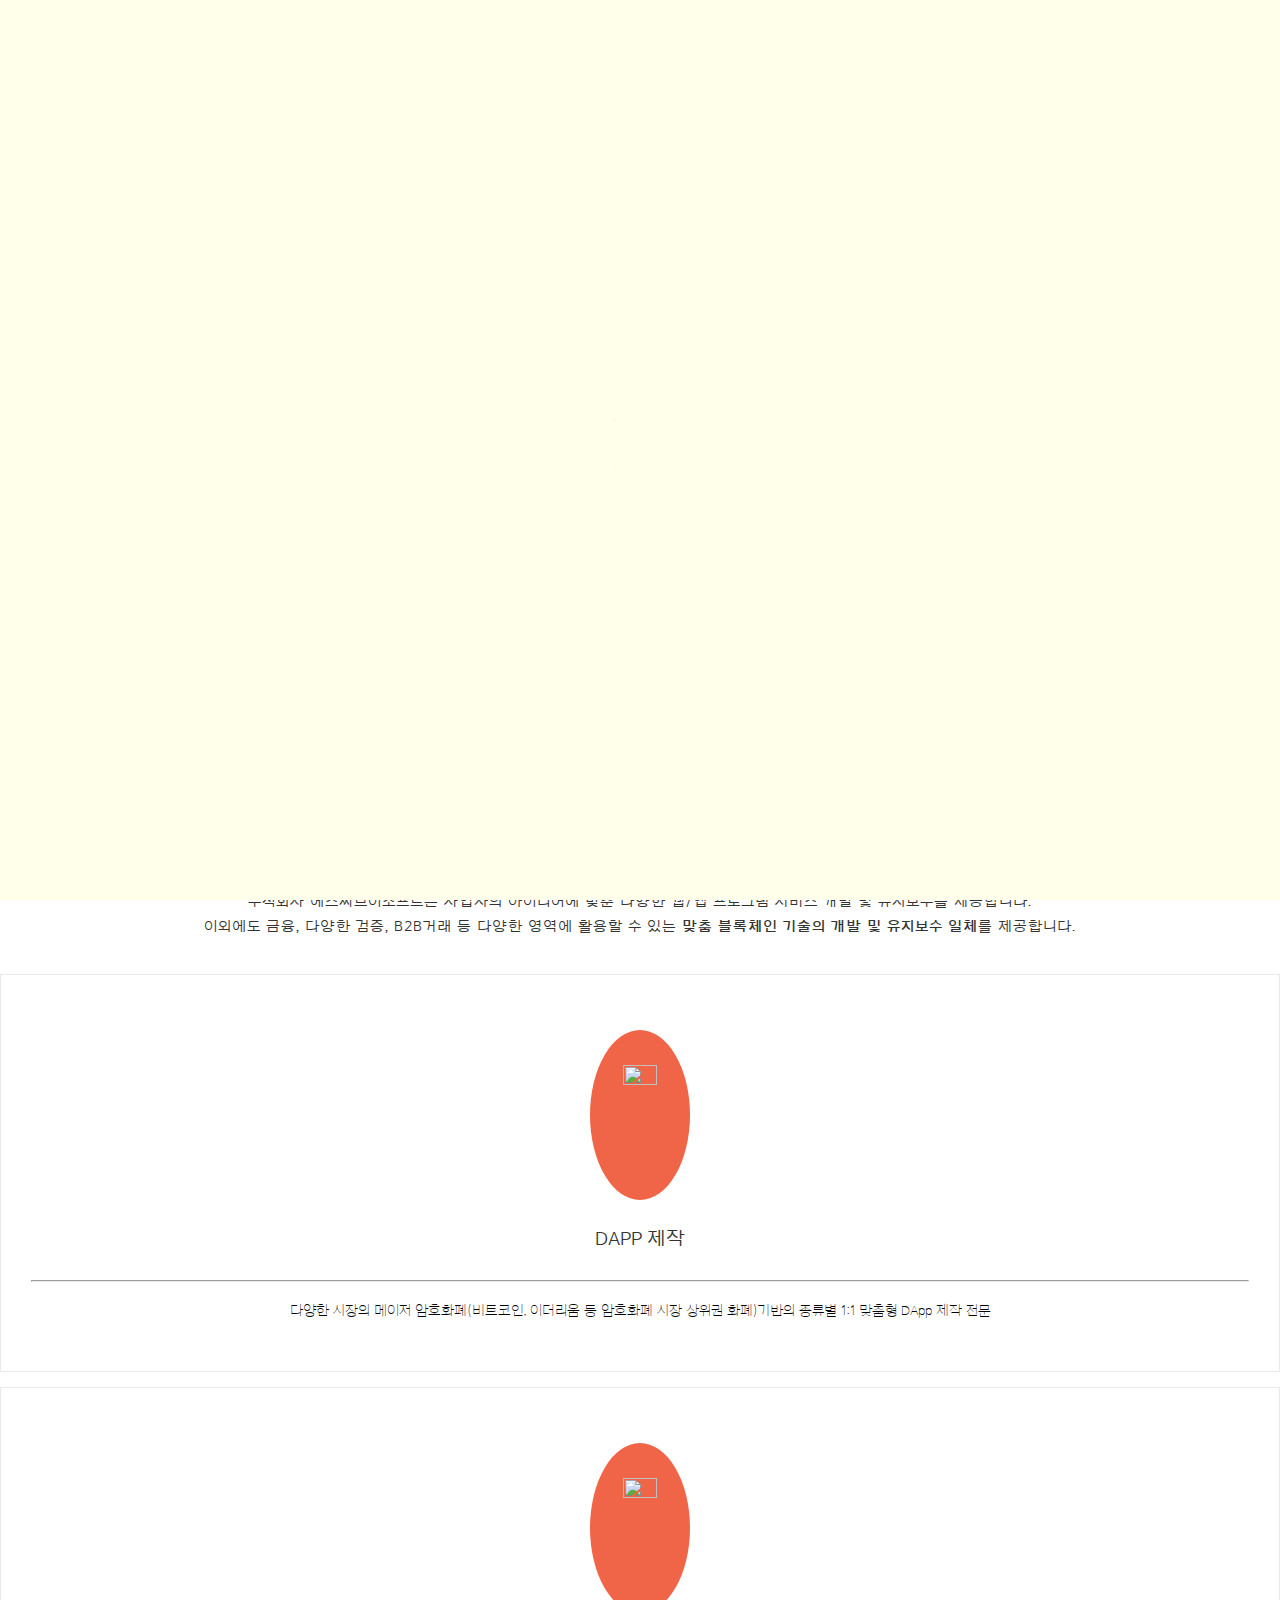
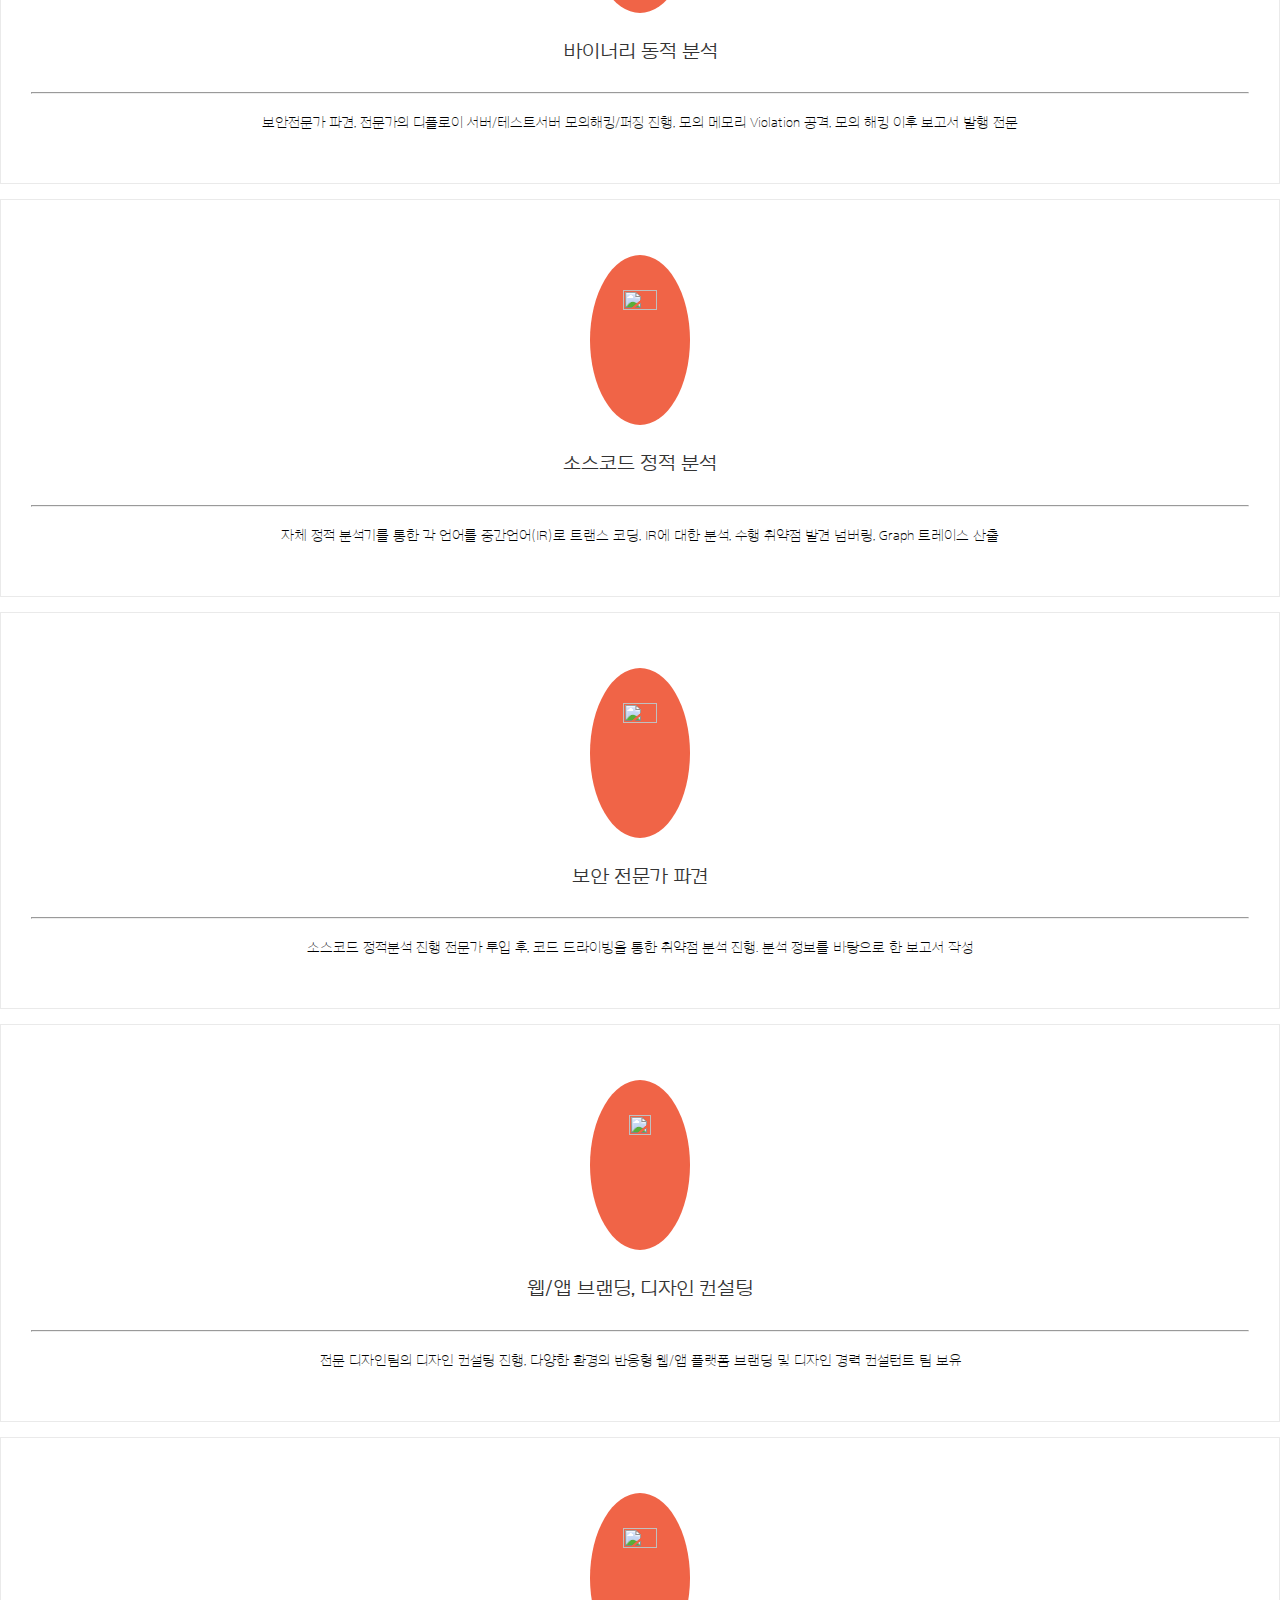
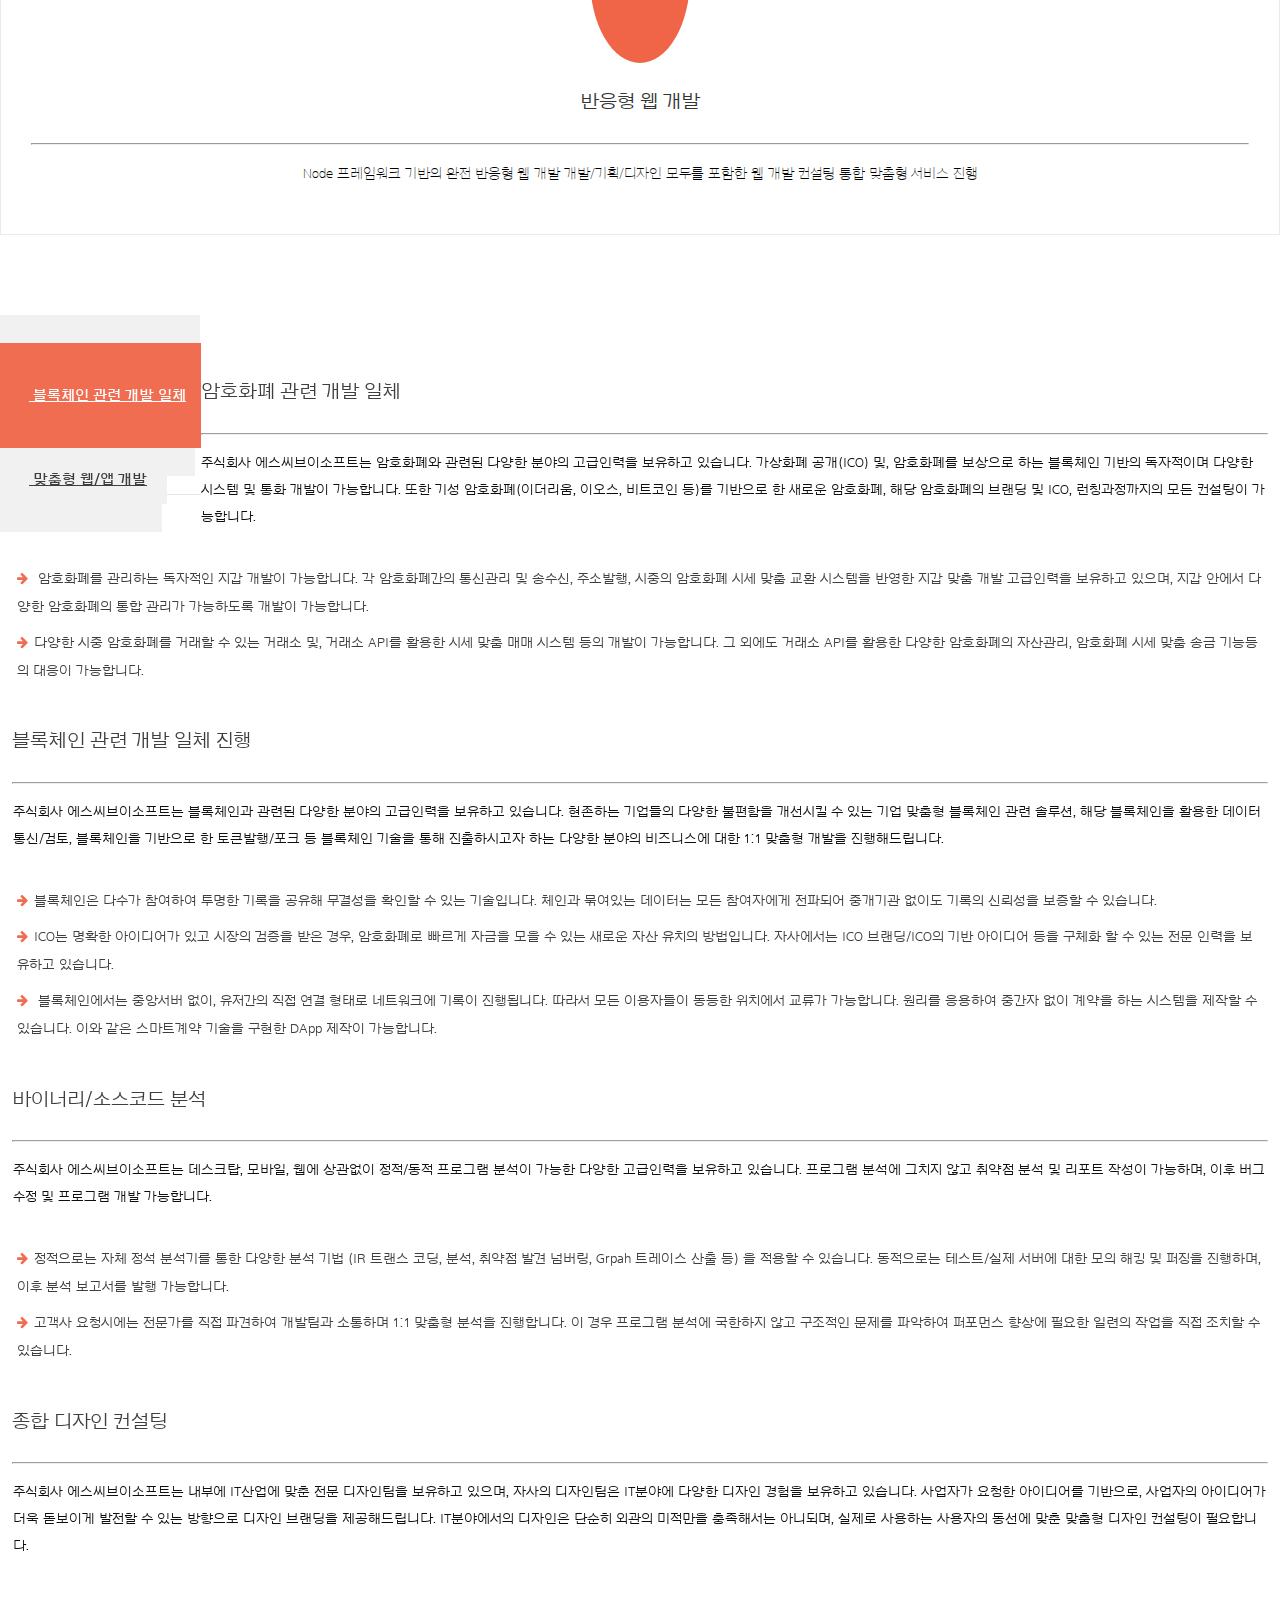
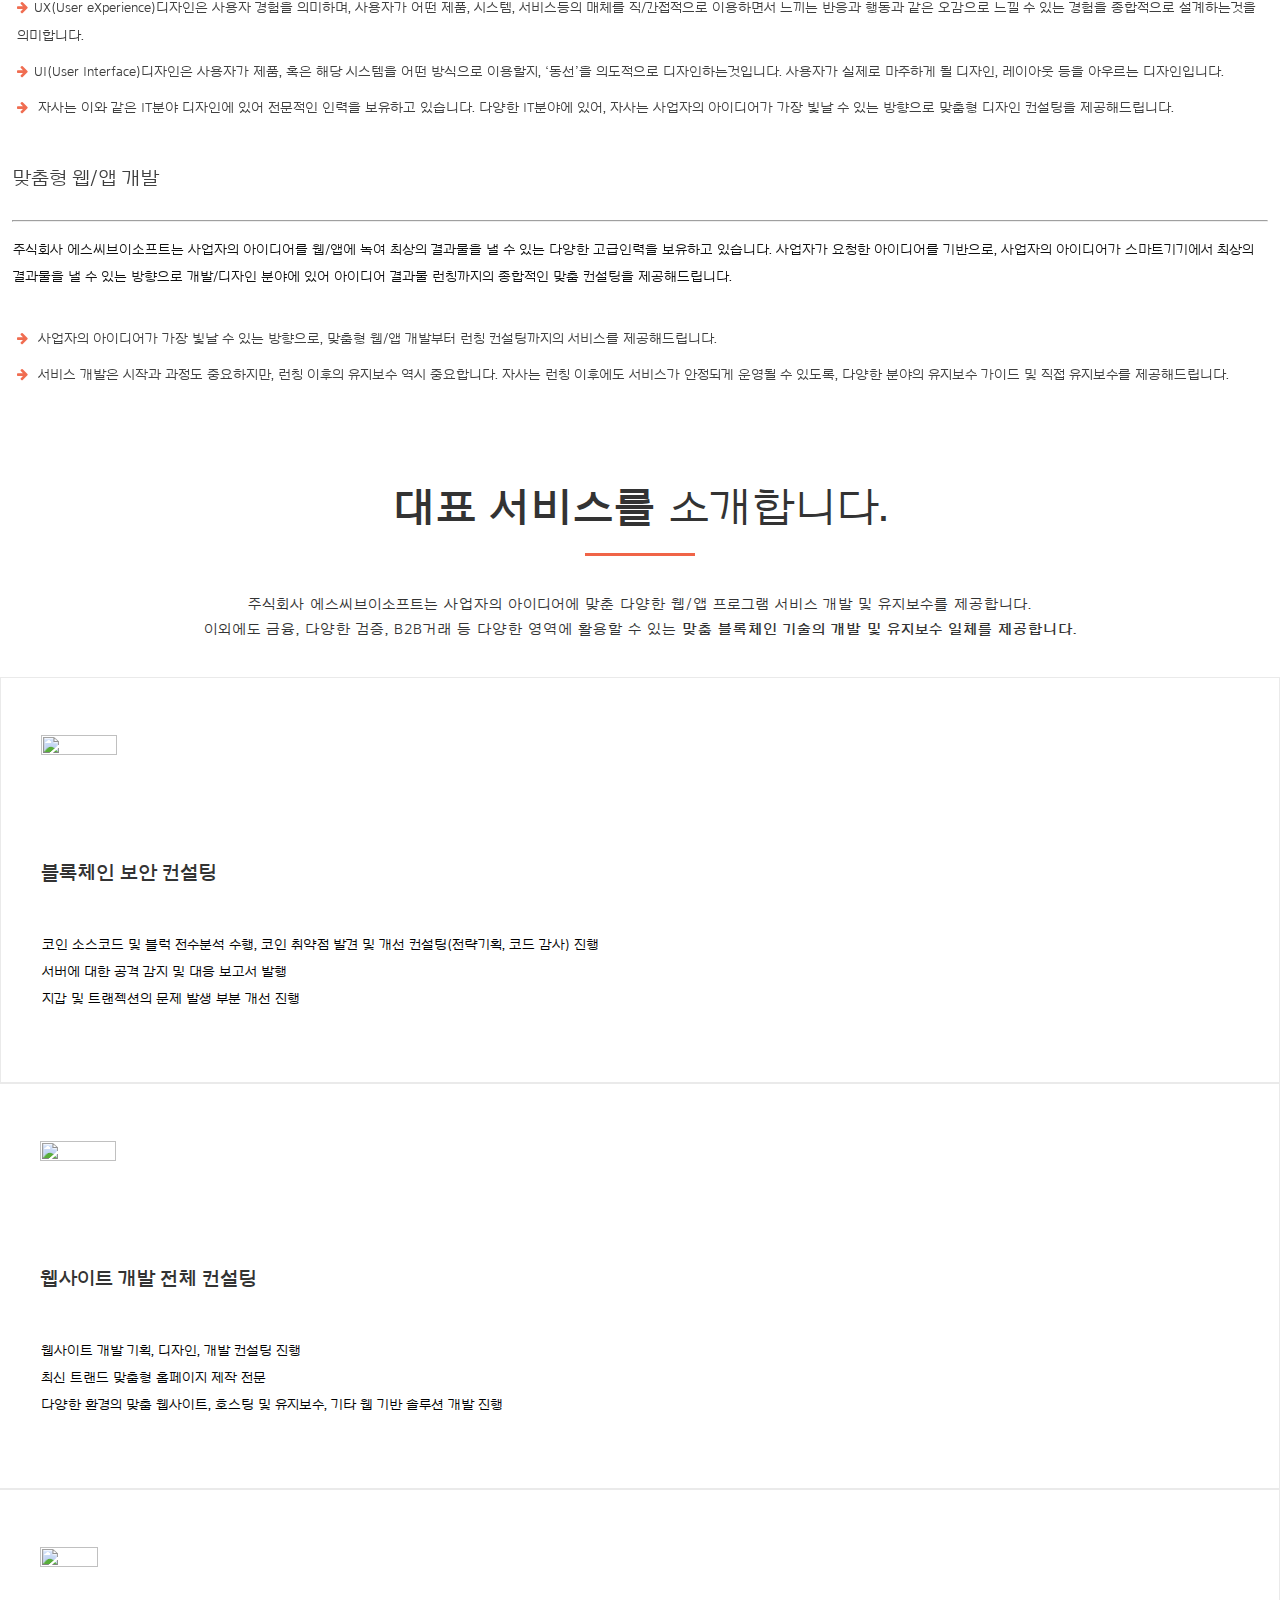
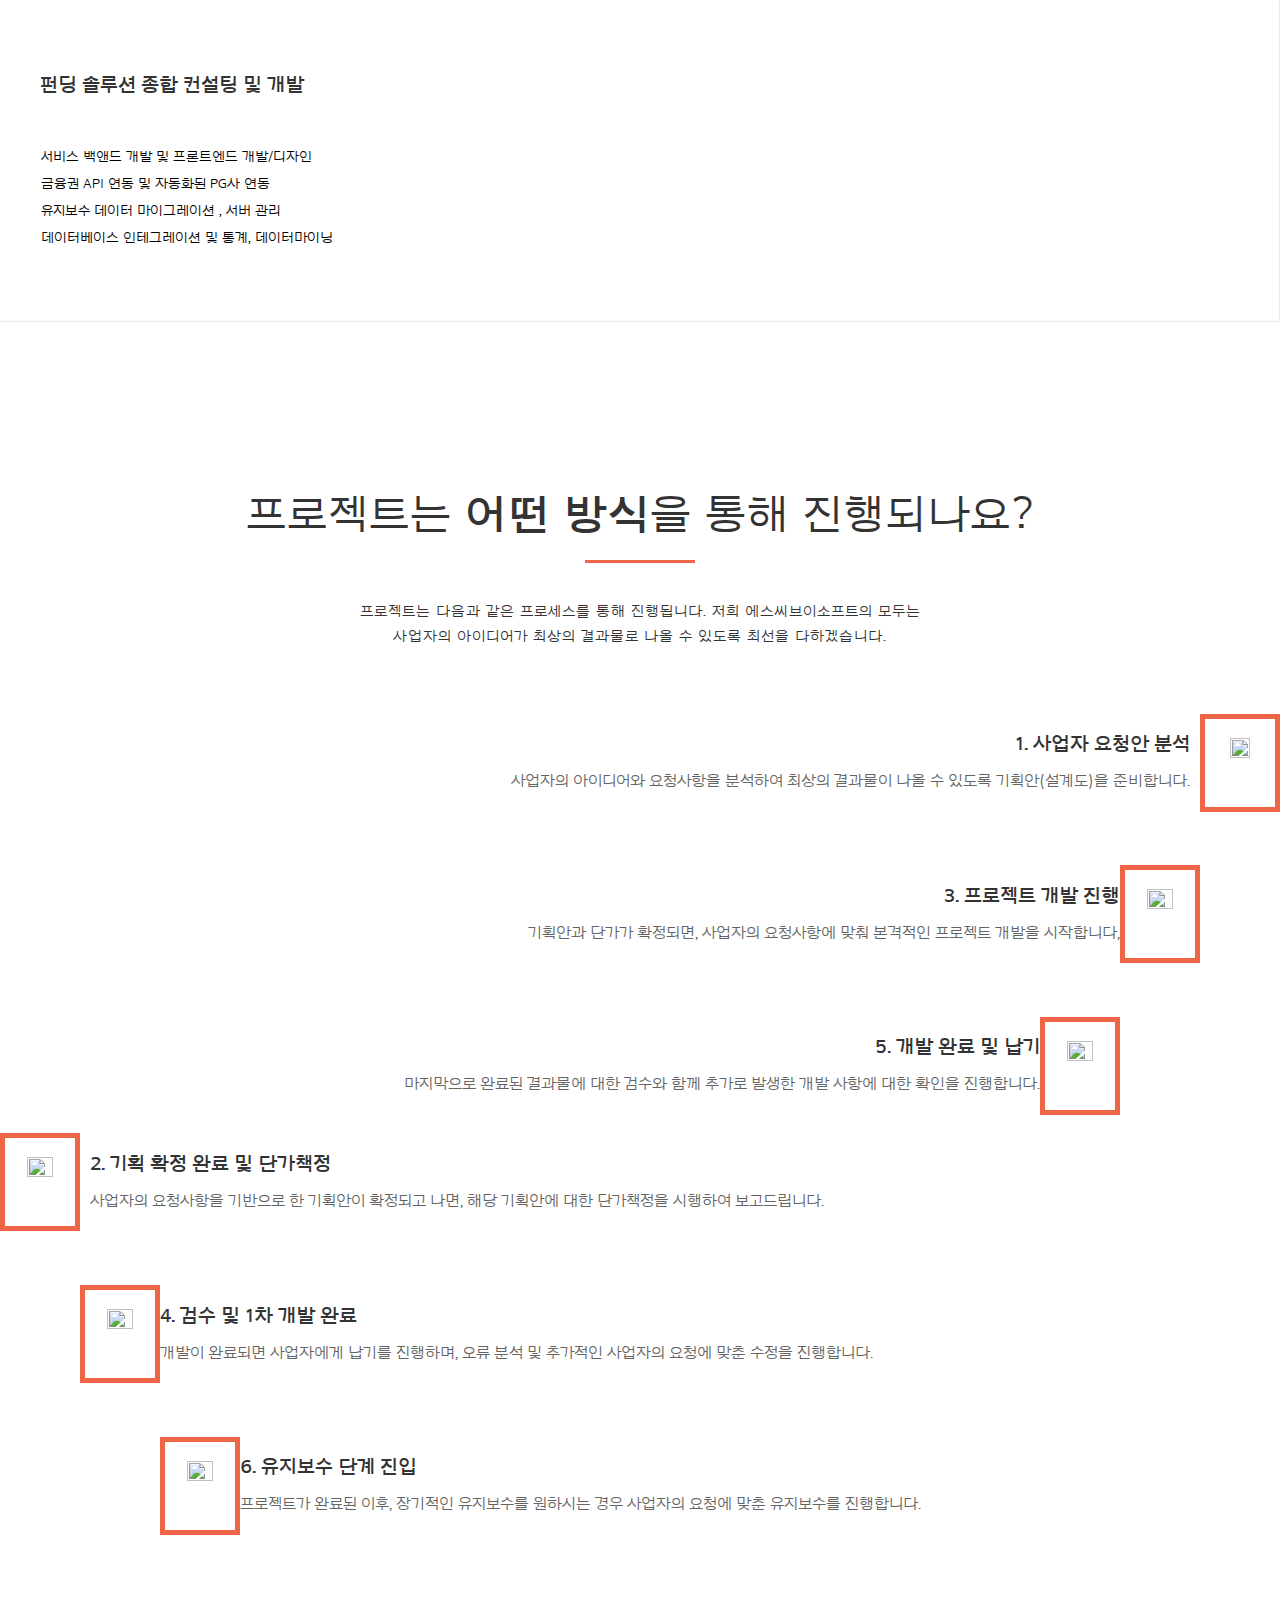
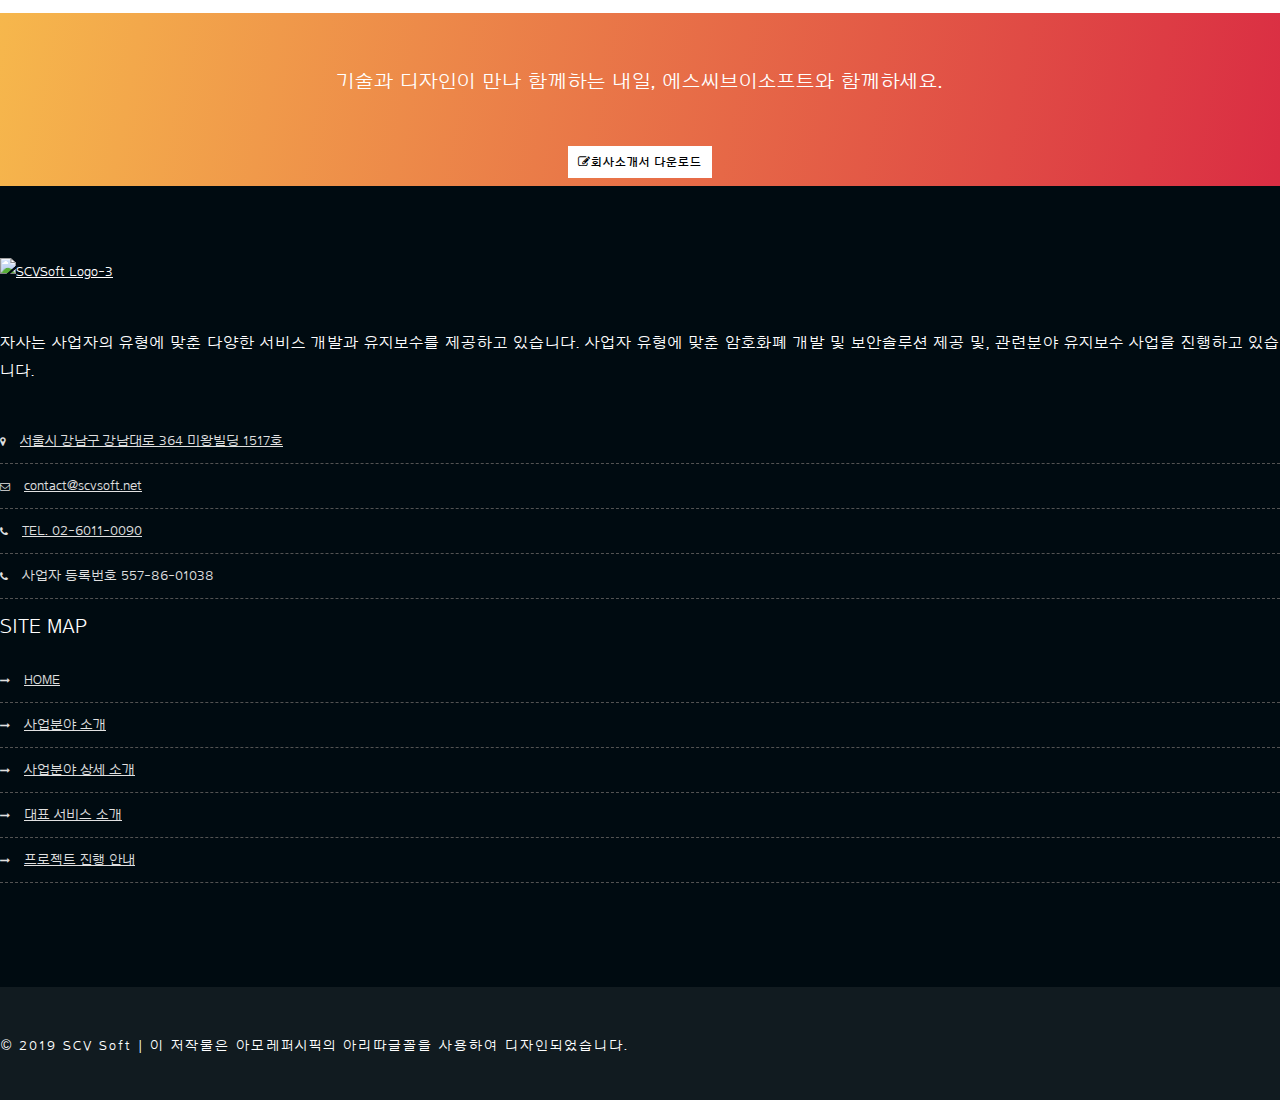
==== commit 9077fc1f: "feature: 이스터 에그 추가" ====
--- a/index.html
+++ b/index.html
@@ -29,7 +29,9 @@
 <!--preloader start-->
 
 <div id="preloader">
-    <div id="loader"></div>
+    <div id="loader">
+        <img src="/img/scvlogo.svg" />
+    </div>
 </div>
 
 <!--preloader end-->
@@ -518,7 +520,9 @@
     </div>
 </div>
 <!-- End Copyright -->
-
+<div id="easter-egg" style="display: none">
+    <video src="/img/sensei.mp4" preload></video>
+</div>
 
 <!-- js file  -->
 <script src="js/jquery-1.12.5.min.js"></script>
@@ -549,5 +553,6 @@
 
 <!-- main js -->
 <script src="js/main.js"></script>
+<script src="js/easteregg.js" async defer></script>
 </body>
 </html>--- a/css/style.css
+++ b/css/style.css
@@ -71,6 +71,7 @@
 @import url(http://fonts.googleapis.com/css?family=Open+Sans:300italic,400italic,600italic,700italic,800italic,400,300,600,700,800);
 @import url(http://fonts.googleapis.com/css?family=Raleway:300,900,100,600,400,500,800);
 @import url(https://fonts.googleapis.com/css?family=Abril+Fatface|Bungee+Inline|Fredericka+the+Great|Limelight|Lobster|Monoton);
+@import url('/css/AritaDotum/fonts.css');
 
 body {
     font-family: 'Open+Sans', sans-serif;
@@ -93,9 +94,12 @@
 
 h1, h2, h3, h4, h5, h6 {
     color: #333333;
-    font-family: 'Raleway', sans-serif;
     font-weight: 500;
     text-transform: uppercase;
+}
+
+*:not(i) {
+    font-family: 'AritaDotum', 'Malgun Gothic', 'NanumGothic', sans-serif !important;
 }
 
 a {
@@ -279,7 +283,6 @@
 
 #about-working {
     background: #eee;
-    padding: 2px;
     background: url(../img/1920/company.jpg) no-repeat fixed center bottom / cover;
 
 }
@@ -2386,8 +2389,6 @@
 }
 
 .tab-wrap {
-    border: 1px solid #e6e6e6;
-
     text-align: left;
 }
 
@@ -7787,32 +7788,24 @@
     top: 0;
     width: 100%;
     z-index: 1800;
+
+    display: flex;
+    align-items: center;
+    justify-content: center;
 }
 
 .no-js #preloader, .oldie #preloader {
     display: none;
 }
 
-#loader {
-    height: 60px;
-    left: 50%;
-    margin: -30px 0 0 -30px;
-    padding: 0;
-    position: absolute;
-    top: 50%;
-    width: 60px;
-}
-
-#loader::before {
-    animation: 1.1s linear 0s normal none infinite running load;
-    border-color: #f06447 #000 #f06447 #000;
-    border-radius: 0%;
-    border-style: solid;
-    border-width: 25px;
-    content: "";
-    display: block;
-    height: 50px;
-    width: 50px;
+#loader > img {
+    width: 1024px; height: 1024px;
+    transform: scale(0.05);
+}
+
+#loader.loaded > img {
+    transform: scale(10);
+    transition: transform 3s ease;
 }
 
 @keyframes load {
@@ -8141,6 +8134,7 @@
     margin-right: 14px;
 }
 
+.footer-section-area ul li,
 .footer-section-area ul li a {
     color: #e1e1e1;
     font-size: 14px;
@@ -9846,3 +9840,16 @@
     background-size: cover;
 }	
 	 
+
+#easter-egg {
+    position: fixed;
+    left: 0; top: 0;
+    width: 100%; height: 100%;
+
+    z-index: 16384;
+    background: rgba(0, 0, 0, 0.5);
+}
+
+#easter-egg > video {
+    width: 100%; height: 100%;
+}--- a/css/responsive.css
+++ b/css/responsive.css
@@ -0,0 +1,391 @@
+/*------------------------------------------*/
+/*	       Max Width "1366px"
+/*------------------------------------------*/
+@media(max-width:1366px) {
+p.para{ line-height:25px; font-size:15px;}
+.about-heading h3{ font-size:18px;}
+.container-intro{ margin:0 auto;width:100%;}
+#owl-slider .item .slider-info h1{ font-size:45px;}
+#owl-slider .item .slider-info{ width:45%;}
+.content-v h1{ margin-top:-90px;}
+.menuzord-menu.mp_menu > li > a{ padding:26px 9px;}
+.benefit-heading h3{ font-size:25px;font-weight:600;}
+.project-text{ font-size:35px; font-weight:600;padding-bottom:0px; padding-top:0px;}
+.nav-tabs > li > a{ padding:45px 15px;font-weight:600;}
+.benefit-heading p{ font-size:14px;}
+.btn-small-black{ font-size:12px; padding:10px;}
+.btn-small-white{ font-size:12px; padding:10px;}
+.top-download{ padding:20px 0 10px 0;}
+.hero-text{ font-size:35px; line-height:normal; line-height:55px;}
+.hire-dowload{ font-size:20px; padding:15px; height:75px;}
+
+}
+
+/*------------------------------------------*/
+/*	       Max Width "1024px"
+/*------------------------------------------*/
+
+@media(max-width:1024px) {
+.about-pic img{ width:100%; margin:0 auto; text-align:center;}
+.join-us .carousel h1{ font-size:35px;}
+.feature-content img{ margin-top:45px;}
+.section-title h2, .section-title.center h2{ font-size:35px}
+#owl-slider .item .slider-info{ width:60%; }
+#owl-slider .item .slider-info h1{ font-size:45px;}
+.hero .hero-content-i h1, .video-banner h1{ font-size:45px;}
+.roll-t-1 h1{ font-size:35px;}
+.roll-t-2 h1{ font-size:35px;}
+.roll-t-3 h1{ font-size:35px;}
+.roll-t-4 h1{ font-size:35px;}
+.top-btn-text{ font-size:14px;}
+.nav-tabs > li > a{ padding:35px 12px;font-weight:600;}
+.project-text{ font-size:25px; padding-bottom:0px; padding-top:0px;}
+#carousel-example-generic{ margin:0 0 -55px 0px;}
+.menu-btn{ display:none;}
+.video-text h1{ font-size:30px;}
+.black-l{ font-size:14px;}
+
+.menuzord-menu > li > a{ font-size:13px;}
+
+
+}
+
+/*------------------------------------------*/
+/*	       Max Width "980px"
+/*------------------------------------------*/
+
+@media (max-width: 980px) {
+	
+.navbar-toggle{color:#000;font-size:21px;}
+.feature-content img{ margin-top:55px;}
+.demo-head{ display:none;}
+#main-centent-ii{ padding:70px 0 70px 0; }
+.navbar-nav > li > a{ font-size:13px;}
+.header-text h1{ font-size:50px;}
+.content-v h1{ margin-top:-100px;}
+.header-text p{ font-size:10px;}
+.white{ font-size:12px; clear: both;}
+.top-btn-text{ padding:0px;}
+.small-do{ letter-spacing:5px;}
+
+
+}
+
+/*------------------------------------------*/
+/*	       Max Width "900px"
+/*------------------------------------------*/
+
+@media (max-width:800px) {
+	
+.navbar-header{ text-align:center; float:none}
+.navbar-brand{ display:inline-block; float:none; text-align:center;}
+.navbar-right{ float:none; width:100%; text-align:center; }
+.navbar-nav{ float:none;}
+.navbar-nav > li{ display:inline-block; float:none; text-align:center;}
+.navbar-nav > li > a{ padding:13px 7px;} 
+.feature-box{ width:98%; margin-bottom: -15px;}
+.feature-content img{ margin-top:0px; background-image:none; display:none; margin:0px; padding:0px;}
+.feature-icon-left-more .feature-content { padding-left:90px; padding-bottom:20px; padding-top:35px; text-align:left; padding-right:0px; }
+.feature-icon-left-more .feature-icon i.fa { float: left;  }
+.feature-icon-left-more-app .feature-content { padding-left:90px; padding-bottom:20px; padding-top:35px; text-align:left; padding-right:0px; }
+.feature-icon-left-more-app .feature-icon i.fa { float:left; font-size:28px; color:#000; margin:50px 0 0 0; height:55px; width:55px; padding:14px 0 0 0; border-radius:10%; border:1px solid #000; }
+.navbar-nav > li > a{ font-size:9px;}
+.intro-heading{ font-size:25px;}
+.data table td, .data table th{ padding:7px;}
+.btn-t{ padding:2px;  font-size:12px; display:block;}
+.data table th{ font-size:12px;}
+#owl-slider .item .slider-info{ width:49%;}
+.header-text p{ font-size:8px;}
+#owl-slider .item .slider-info h5{ font-size:16px;}
+#owl-slider .item .slider-info p{ font-size:18px;}
+#owl-slider .item .slider-info h5{ margin:0px;}
+#owl-slider .item .slider-info h1{ font-size:35px;}
+.content-v h1{ font-size:30px;}
+.content-v h1{ margin-top:-90px;}
+.top-heading{ font-size:20px;}
+.hero .hero-content .hero-subtitle{ letter-spacing:2px;}
+.benefit-heading h3{ font-size:25px;}
+.project-text{ font-size:25px;}
+
+
+}
+/*------------------------------------------*/
+/*	       Max Width "768px"
+/*------------------------------------------*/
+@media (max-width: 768px) {
+.navbar-nav > li > a{  font-size:12px; }
+.section-title h2, .section-title.center h2{ font-size:35px; line-height: normal;}
+.main-para{ font-size:25px;}
+.feature-content img{ margin-top:0px; background-image:none; display:none; margin:0px; padding:0px;}
+.feature-box{ width:98%; margin-bottom:15px; margin-top:-16px}
+.top-btn-c{ font-size:20px; margin-bottom:25px;}
+.join-us .carousel h1, .offer p{ font-size:30px;}
+.nav-tabs > li > a{  font-size:15px; padding:20px;  width:100%;}
+ .accordion-inner h4 {   margin-top: 10px;}
+.tab-wrap .media .pull-left{  clear: both; width: 100%; }
+.tab-wrap .media .media-body{  clear: both; }
+.nav-tabs > li.active > a:after{  display: none; }
+.parrent pull-left{ width:100%;}
+.header .intro-text .intro-heading{ font-size:25px;}
+.feature-icon-left-more-app .feature-content { padding-left:90px; padding-bottom:20px; padding-top:35px; text-align:left; padding-right:0px; }
+.feature-icon-left-more-app .feature-icon i.fa { float:left; font-size:28px; color:#000; margin:50px 0 0 0; height:55px; width:55px; padding:14px 0 0 0; border-radius:10%; border:1px solid #000; }
+.intro-text .intro-heading{ font-size:30px;}
+.o-demos{ font-size:30px;}
+.intro-heading-s{ font-size:18px;}
+.intro-text .intro-lead-in{ font-size:13px;}
+#intro-bg{ padding:120px 0 150px 0;}
+#more-demos{ padding:60px 0 60px 0;}
+header .intro-text .intro-heading {font-size:35px;}
+.feature-icon-left-more .feature-content { padding-left:90px; padding-bottom:20px; padding-top:35px; text-align:left; padding-right:0px; }
+.feature-icon-left-more .feature-icon i.fa { float: left;  }
+.list-demos{ font-size:13px;}
+.skill{ width:100%;}
+p.para{ font-size:14px;}
+.about-heading{ margin-top:1px;}
+.feature-box h4{ font-size:18px;}
+#awesome-features{ padding:70px 0 70px 0;}
+#Portfolio{ padding:70px 0 70px 0;}
+#services-icon{padding:70px 0 70px 0;}
+#Pricing{padding:70px 0 70px 0;}
+#testimonials{padding:70px 0 70px 0;}
+.startup{padding:70px 0 70px 0;}
+.join-us{padding:70px 0 70px 0;}
+#blog{padding:70px 0 70px 0;}
+#services{padding:70px 0 70px 0;}
+#awesome-features-y{padding:70px 0 70px 0;}
+.para-tex{ font-size:16px;}
+#awesome-features-freelancer{padding:70px 0 70px 0;}
+#contact{padding:70px 0 70px 0;}
+.software{padding:30px 0 30px 0;}
+#services-box{padding:70px 0 70px 0;}
+#tab{ padding:70px 0 70px 0; }
+.about-text{padding:2px;}
+.services-icon-wrap{ padding:10px;}
+.services-icon-wrap h3{ font-size:16px;}
+.navbar-nav > li > a{ font-size:13px;}
+footer h5{ padding:5px;  margin:20px 0 0 0;}
+footer .subscribe_now form{ margin-left:20px;}
+.newsletter-content .button{ font-size:12px;}
+.hero .hero-content h1, .video-banner h1{ font-size:50px;}
+.join-us-app h1{ font-size:31px;}
+.newsletter > h3{ font-size:28px;}
+.data table th{ font-size: 9px;
+line-height: normal;}
+.btn-t:hover{ padding:0px;}
+.header-text{ width:99%;}
+#owl-slider .item .slider-info{ width:80%; font-size:40px; padding:70px 0 30px 0;}
+.content-v h1{ font-size:28px;}
+.top-heading{ font-size:25px;}
+.content-v h1{ margin-top:-90px;}
+.hero .hero-content-i h1, .video-banner h1{ font-size:45px;}
+#owl-slider .item .slider-info h1{ font-size:55px;}
+
+.copy-right-area .copy-right p{ font-size:13px;}
+.copy-right-area{ padding:10px 0 10px 0;}
+.join-us .ceo{ display:none;}
+
+
+.feature-icon-left-more-c .feature-content-c{ padding:25px;}
+.feature-icon-left-more-c .feature-icon-c i.fa{ float:none;}
+.feature-icon-left-more-c:hover .feature-content-c{ padding:25px;}
+.feature-icon-left-more-c .feature-icon-c i.fa{ margin:0px;}
+.benefit-text-o-bg{ height:480px;}
+}
+
+/*------------------------------------------*/
+/*	       Max Width "767px"
+/*------------------------------------------*/
+
+@media (max-width: 767px) {
+	
+.navbar-brand{ display:block; margin-left:25px; }
+.container > .navbar-header, .container-fluid > .navbar-header, .container > .navbar-collapse, .container-fluid > .navbar-collapse{ margin-left:0px; margin-right:0px;}
+.navbar-collapse{ margin-right:0px; margin-left:0px; background:#000;}
+.navbar-nav > li{ display:block;}
+.navbar-nav > li > a{ font-size:9px;}
+.roll-t-1 h1{ font-size:25px}
+.roll-t-2 h1{ font-size:25px}
+.roll-t-3 h1{ font-size:25px}
+.roll-t-4 h1{ font-size:25px}
+.top-heading{ letter-spacing:5px; font-size:35px;}{}
+.hero .hero-content-ii h1, .video-banner h1{ margin-top:95px; padding:25px; font-size:20px;}
+.hero .hero-content-i h1, .video-banner h1{ font-size:35px;}
+.content-v{ top:60%;}
+.content-v h1{ letter-spacing:5px; font-size:25px;}
+#owl-slider .item .slider-info{ width:80%; font-size:30px; padding:30px 0 30px 0;}
+#owl-slider .item .slider-info h1{ font-size:45px;}
+.header-text{ padding:25px; margin-top:55px; }
+.hero .hero-content-i.light-txt .hero-subtitle{ font-size:12px;}
+#carousel-example-generic{ display:none;}
+.benefit-heading h3{ font-size:20px; letter-spacing:1px;padding:5px;}
+.project-text{ font-size:20px;letter-spacing:1px; padding:5px;}
+.benefit-heading p{ font-size:13px; padding:5px;}
+p.para{ margin:10px 0 10px 0;}
+.theme-text{ font-size:35px;}
+.html-video-i{ max-height:350px;}
+
+
+
+
+}
+
+
+/*------------------------------------------*/
+/*	       Max Width "480px"
+/*------------------------------------------*/
+
+@media (max-width: 480px) {
+	
+#rotate-services{ padding:30px 0 30px 0;}
+.top-btn-text{ font-size:15px;}
+.btn-download-w{ padding:12px 15px; font-size:15px; }
+.about-ag-a{ height:300px;}
+.navbar-custom{ padding:1px 3px;}
+.btn-download{ max-width:200px; font-size:14px;}
+.btn-get{ font-size:14px ;max-width:200px;}
+.btn-download-black{ font-size:12px ;max-width:200px;}
+.btn-download-wt{ font-size:14px ;max-width:200px;}
+#main-centent { padding:45px 0 45px 0;}
+.main-para{ font-size:20px;}
+.list-demos{ font-size:14px; line-height:25px;}
+.join-us .carousel h1, .offer p{ font-size:35px;}
+.para-tex{ font-size:14px;}
+.feature-icon-left-more .feature-icon i.fa { float: left;  }
+.main-area h1{ font-size:16px; line-height:25px;}
+.feature-content{ background-image:none;}
+.feature-icon-left-more .feature-content { padding-left:90px; padding-bottom:20px; padding-top:35px; text-align:left; padding-right:0px; }
+.btn-download-black{ width:170px;}
+.section-title.freelancer h2{ font-size:30px; width:270px;}
+.feature-icon-left-more-app .feature-content { padding-left:90px; padding-bottom:20px; padding-top:35px; text-align:left; padding-right:0px; }
+.feature-icon-left-more-app .feature-icon i.fa { float:left; font-size:28px; color:#000; margin:50px 0 0 0; height:55px; width:55px; padding:14px 0 0 0; border-radius:10%; border:1px solid #000; }
+#services h2{ font-size:30px;}
+.intro-text .intro-heading{ font-size:30px;}
+.o-demos{ font-size:30px;}
+.intro-heading-s{ font-size:18px;}
+.intro-text .intro-lead-in{ font-size:13px;}
+#intro-bg{ padding:120px 0 150px 0;}
+header .intro-text .intro-heading {font-size:30px;}
+.join-us .carousel h1, .offer p{font-size:25px; line-height:normal;}
+.join-us{ padding:40px 0 40px 0;}
+.join-us p{ font-size:14px;}
+.feature-icon-left-more-y .feature-icon-y i.fa{ margin:70px 20px 0 10px;}
+.hero .hero-content h1, .video-banner h1{ font-size:15px;}
+#owl-slider .item .slider-info{ width:80%; font-size:30px; padding:30px 0 30px 0;}
+#owl-slider .item .slider-info h1{ font-size:18px; font-weight:bold; line-height:35px;}
+.header-text{ padding:25px; margin-top:45px;}
+.hero .hero-content .hero-subtitle{ font-size:11px;}
+.btn-download-wt{ width:170px; font-size:12px;}
+.btn-download-wt i{ font-size:16px;}
+.btn-get{ width:170px; font-size:12px; margin:0px;}
+.btn-get i{ font-size:16px;}
+.hero .hero-content-i h1, .video-banner h1 { font-size:18px !important;}
+.hero .hero-content-ii h1, .video-banner h1{ font-size:20px; padding:25px; letter-spacing:5px;}
+.header-text h1{ font-size:25px;}
+.content-v h1{ font-size:25px; letter-spacing:2px; margin-top:-60px;}
+.top-heading{ letter-spacing:5px; font-size:18px;}
+.hero .hero-content-ii.light-txt h1, .hero .hero-content.light-txt h2{ margin-top:115px;}
+.content-v h1{ font-size:25px; letter-spacing:8px; margin-top:-80px;}
+.content-v{top:65%;}
+.hero .hero-content-i.light-txt .hero-subtitle{ font-size:10px;}
+.header-text{ padding:20px; margin-top:65px;}
+.roll-t-1 h5{ font-size:9px ; letter-spacing:5px;}
+.roll-t-2 h5{ font-size:9px ; letter-spacing:5px;}
+.roll-t-3 h5{ font-size:9px ; letter-spacing:5px;}
+.roll-t-4 h5{ font-size:9px ; letter-spacing:5px;}
+.roll-t-1 p{ font-size:11px; letter-spacing:2px;}
+.roll-t-2 p{ font-size:11px; letter-spacing:2px;}
+.roll-t-3 p{ font-size:11px; letter-spacing:2px;}
+.roll-t-4 p{ font-size:11px; letter-spacing:2px;}
+
+.top-heading{ font-size:15px;}
+.data table td, .data table th{ line-height:normal; padding:5px;}
+.copy-right-area .copy-right p{ text-align:center; font-size:11px;}
+.copy-right-area .social-media ul {
+    text-align: center;
+    margin: 0 auto;
+    max-width: 70%;
+}
+#owl-slider .item .slider-info h5{ font-size:9px;}
+#owl-slider .item .slider-info p{ font-size:13px; letter-spacing:1px;}
+#owl-slider .item .slider-info h5{ margin:10px;}
+p.para{ font-size:12px;}
+.btn-style-order-nav{ font-size:13px;}
+.video-text h1{ font-size:20px;}
+.white-back {
+
+    padding: 20px;
+    border: 6px double #000;
+	 margin-top:120px;
+}
+.hero-p{ letter-spacing:1px; padding:10px;}
+.hero-text{ font-size:20px; letter-spacing:2px;}
+.error-f{ font-size:85px;  margin:55px 0 55px 0;}
+.btn-style-order-nav{ display:none;}
+
+element {
+}
+.pagenation_links {
+    margin-top: 15px;
+    margin-bottom: 15px;
+}
+}
+
+/*------------------------------------------*/
+/*	       Max Width "360px"
+/*------------------------------------------*/
+
+@media (max-width: 360px) {
+.navbar-collapse.in{ overflow: auto;}
+
+.btn-get{ font-size:11px ;max-width:200px; margin-left:0px; margin-top:0px;}
+#owl-slider .item .slider-info{ width:99%;}
+.content-v h1{ font-size:25px; letter-spacing:2px; margin-top:-140px;}
+.content-v{ top:60%;}
+.copy-right-area .social-media ul li a {
+    border: 2px solid #f63a07;
+    border-radius: 0%;
+    color: #ffffff;
+    display: block;
+    height: 25px;
+    line-height: 20px;
+    margin-left: 3px;
+    text-align: center;
+    transition: all 0.5s ease-in-out 0s;
+    width: 25px;
+    font-size: 9px;
+}
+
+}
+
+
+/*------------------------------------------*/
+/*	       Min Width "768px"
+/*------------------------------------------*/
+
+@media(min-width:768px) {
+	 
+.navbar-custom-i {padding:14px 30px;border-bottom: 0;border-top:3px solid #0bbae0;background:#333;}	 
+.navbar-custom {padding:25px 30px;border-bottom: 0;background:none;-webkit-transition: background .5s ease-in-out, padding .5s ease-in-out;
+-moz-transition: background .5s ease-in-out, padding .5s ease-in-out;transition: background .5s ease-in-out, padding .5s ease-in-out;}
+.navbar-custom.top-nav-collapse {background: #fff;box-shadow:0 0 5px #b3b3b3;padding:11px 30px;}
+.navbar-custom .navbar-brand {margin-top:5px;background: url(../img/logo.png) no-repeat;width:180px;height:50px;}
+.navbar-custom.top-nav-collapse .navbar-brand {
+margin-top:10px;background: url(../img/logo.png) no-repeat;width:180px;height:50px;}
+.navbar-custom .navbar-brand .navbar-toggle li a:active {outline: 0;color:#0592f4;border-bottom:5px solid #ffffff;}
+.navbar-custom.top-nav-collapse .navbar-brand .navbar-toggle li a:active {outline: 0;color:#0592f4;border-bottom:5px solid #ffffff;}
+.navbar-custom.top-nav-collapse a {color:#000}
+.top-nav-collapse.btn-donate a { color:#fff !important;}
+.navbar-toggle {background: #f71a49 none repeat scroll 0 0;border: 1px solid transparent;border-radius:0px;
+float: right;font-size: 20px;margin-bottom: 8px;margin-right: 15px;margin-top: 8px;padding: 8px 12px;position: relative;}
+.navbar-nav > li.active > a {color:#f71a49;}
+.navbar-nav.top-nav-collapse > li.active > a {color:#0bbae0;}
+.video-iframe {top: 25px;left: 76px;width: 279px;height: 175px;}
+	.modal-dialog{
+		width:100%;
+		max-width:960px;
+		margin:50px auto;	
+	}
+
+}
+
+
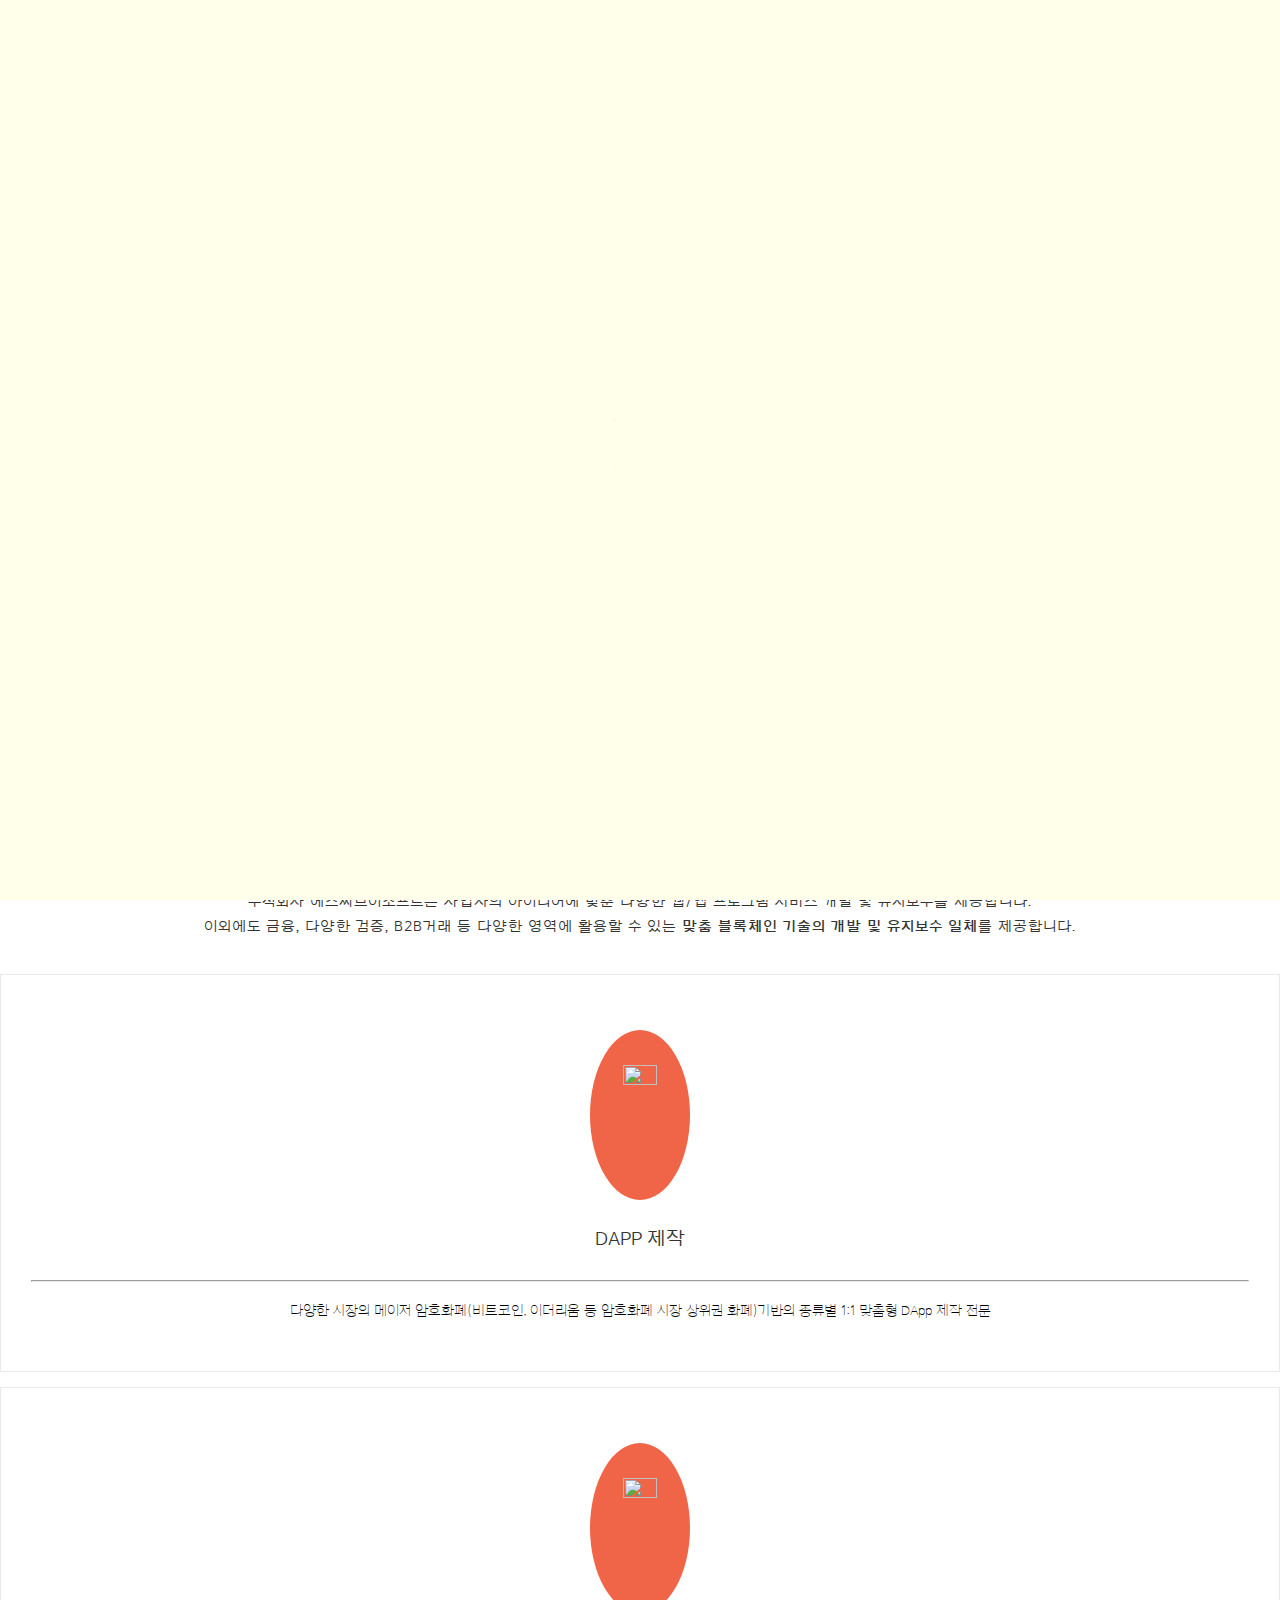
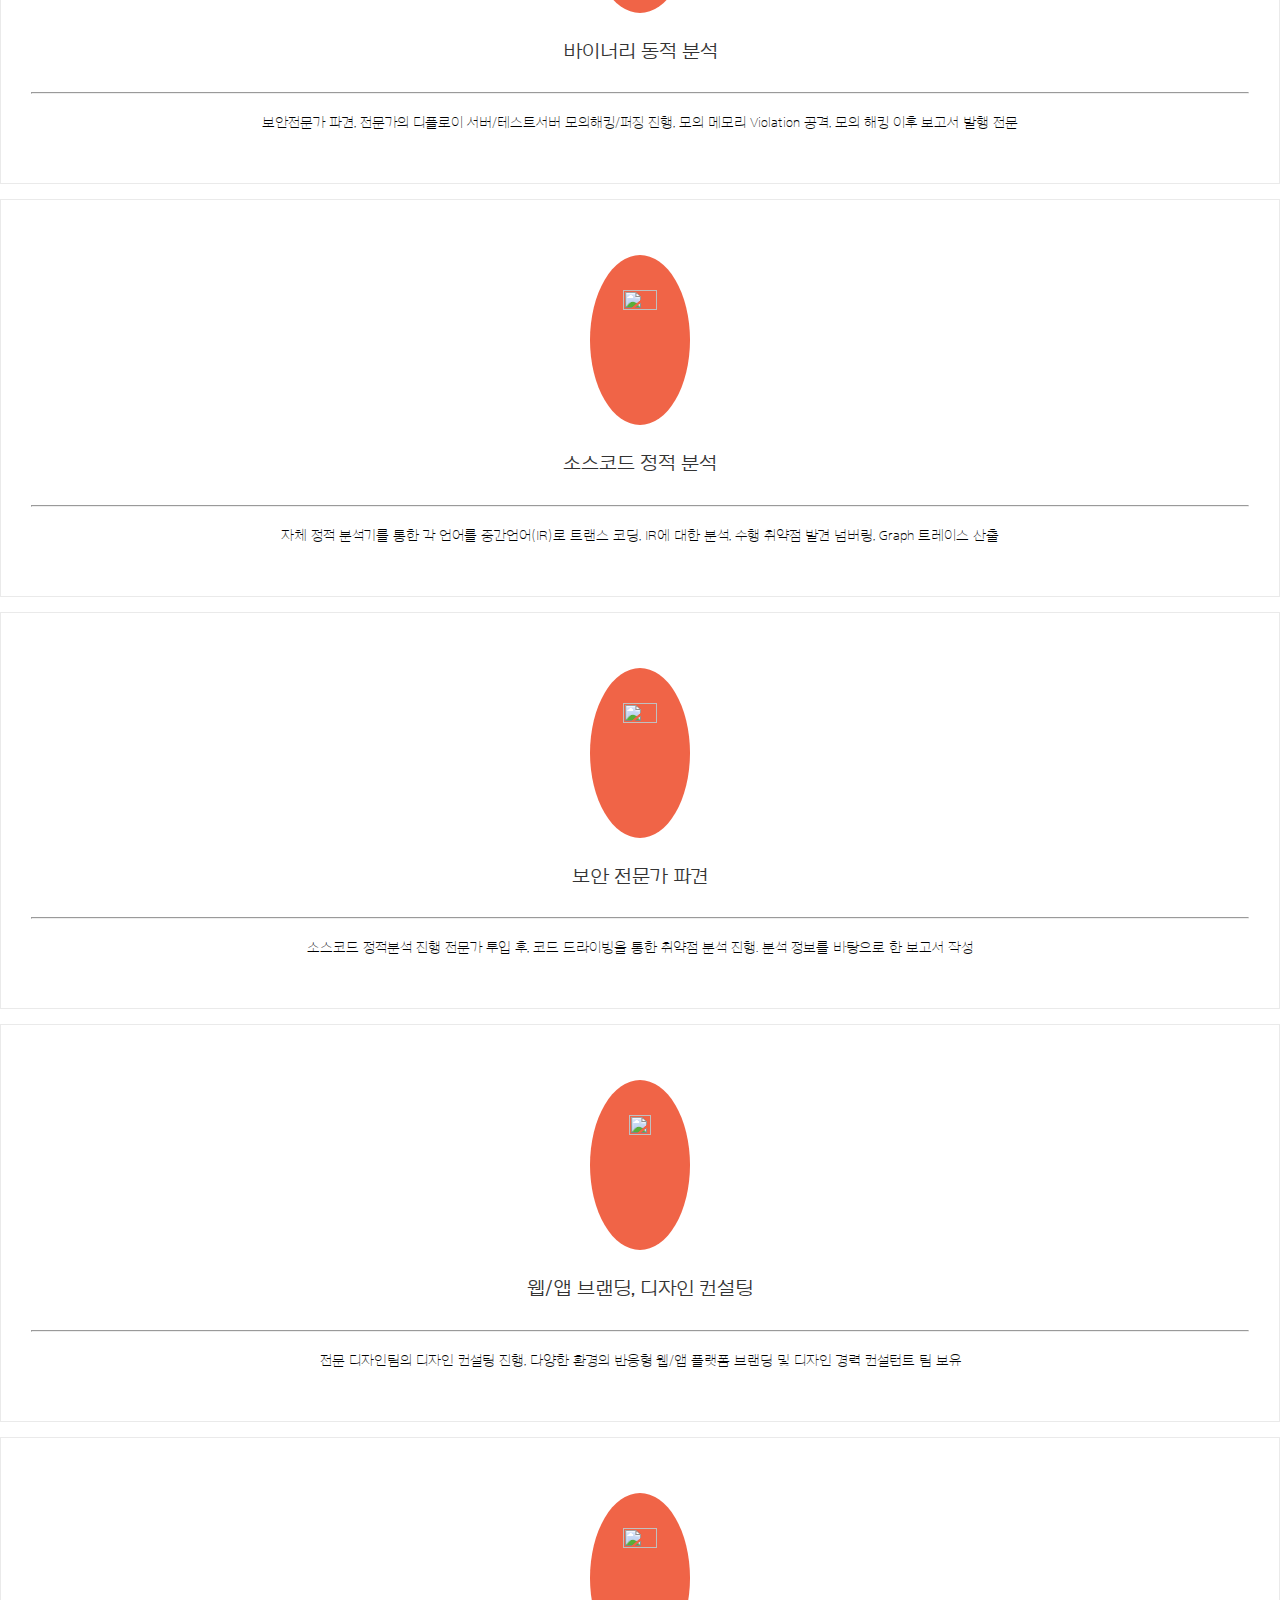
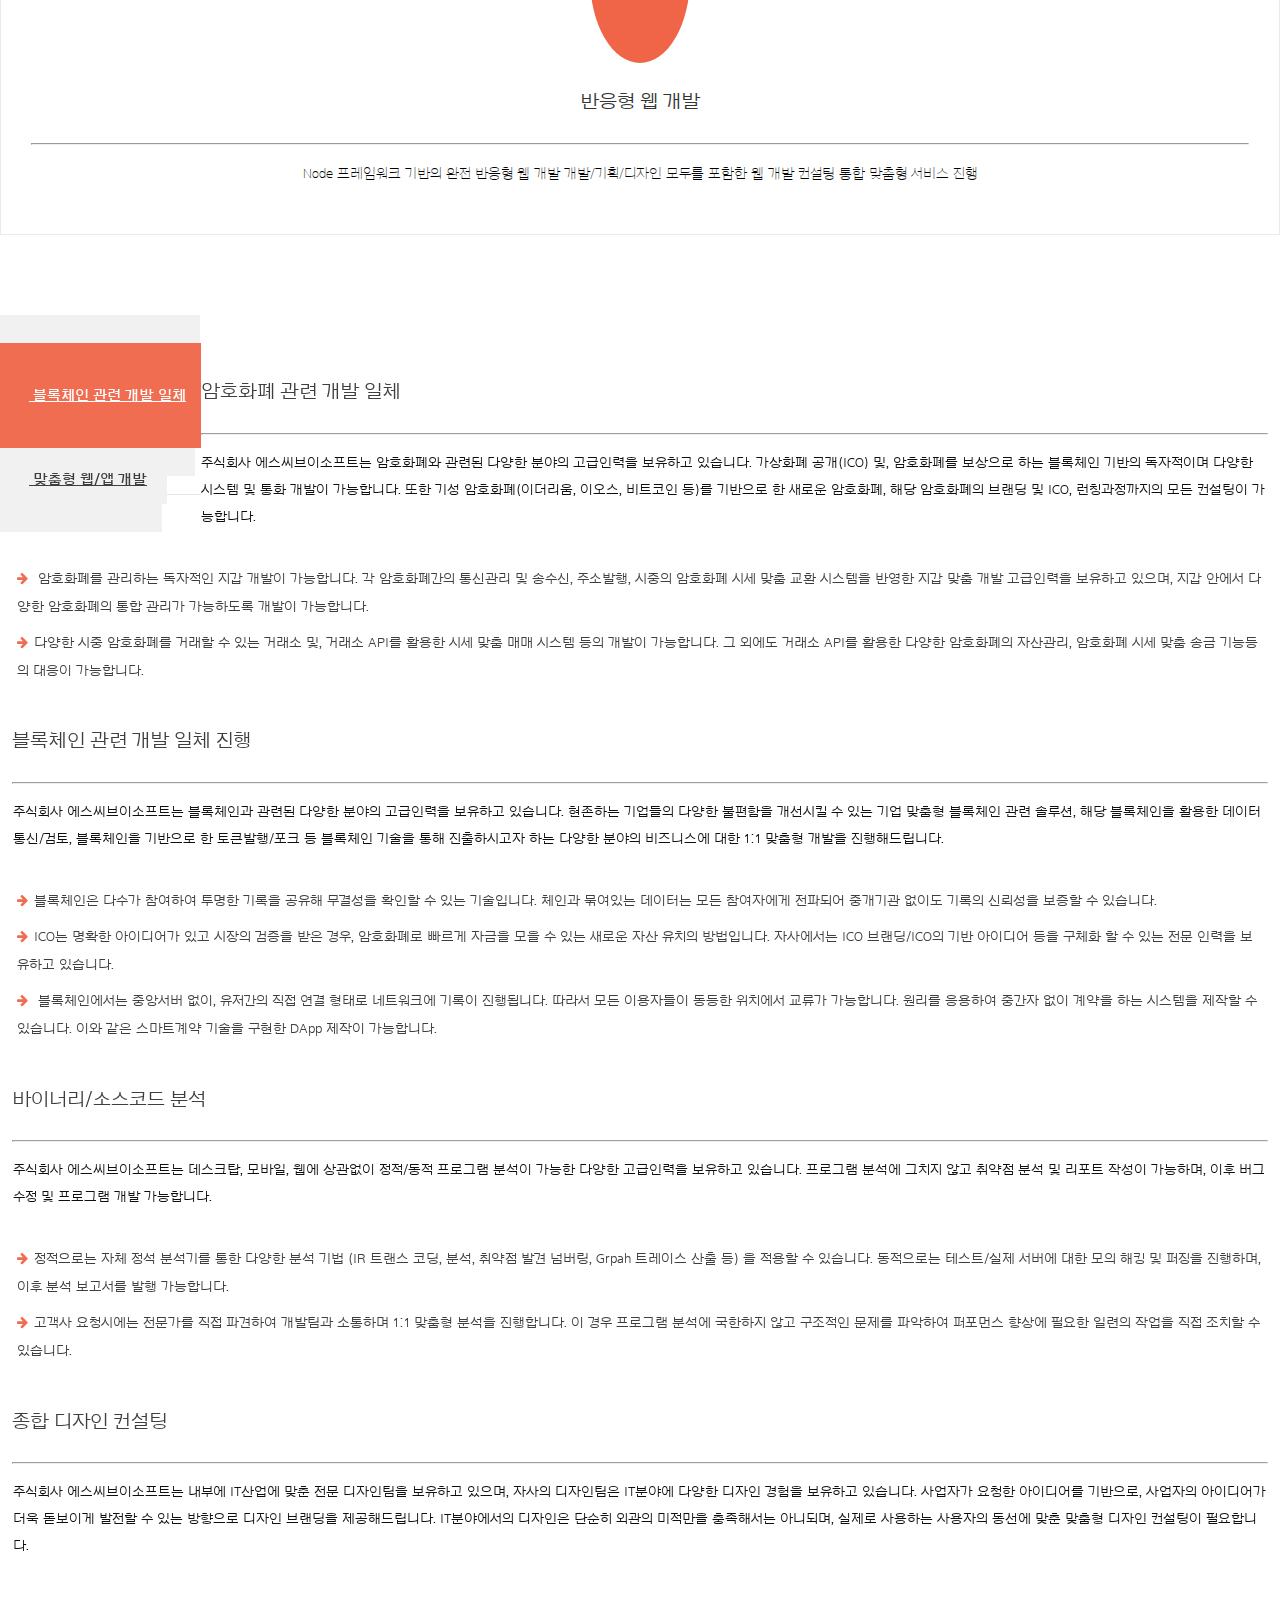
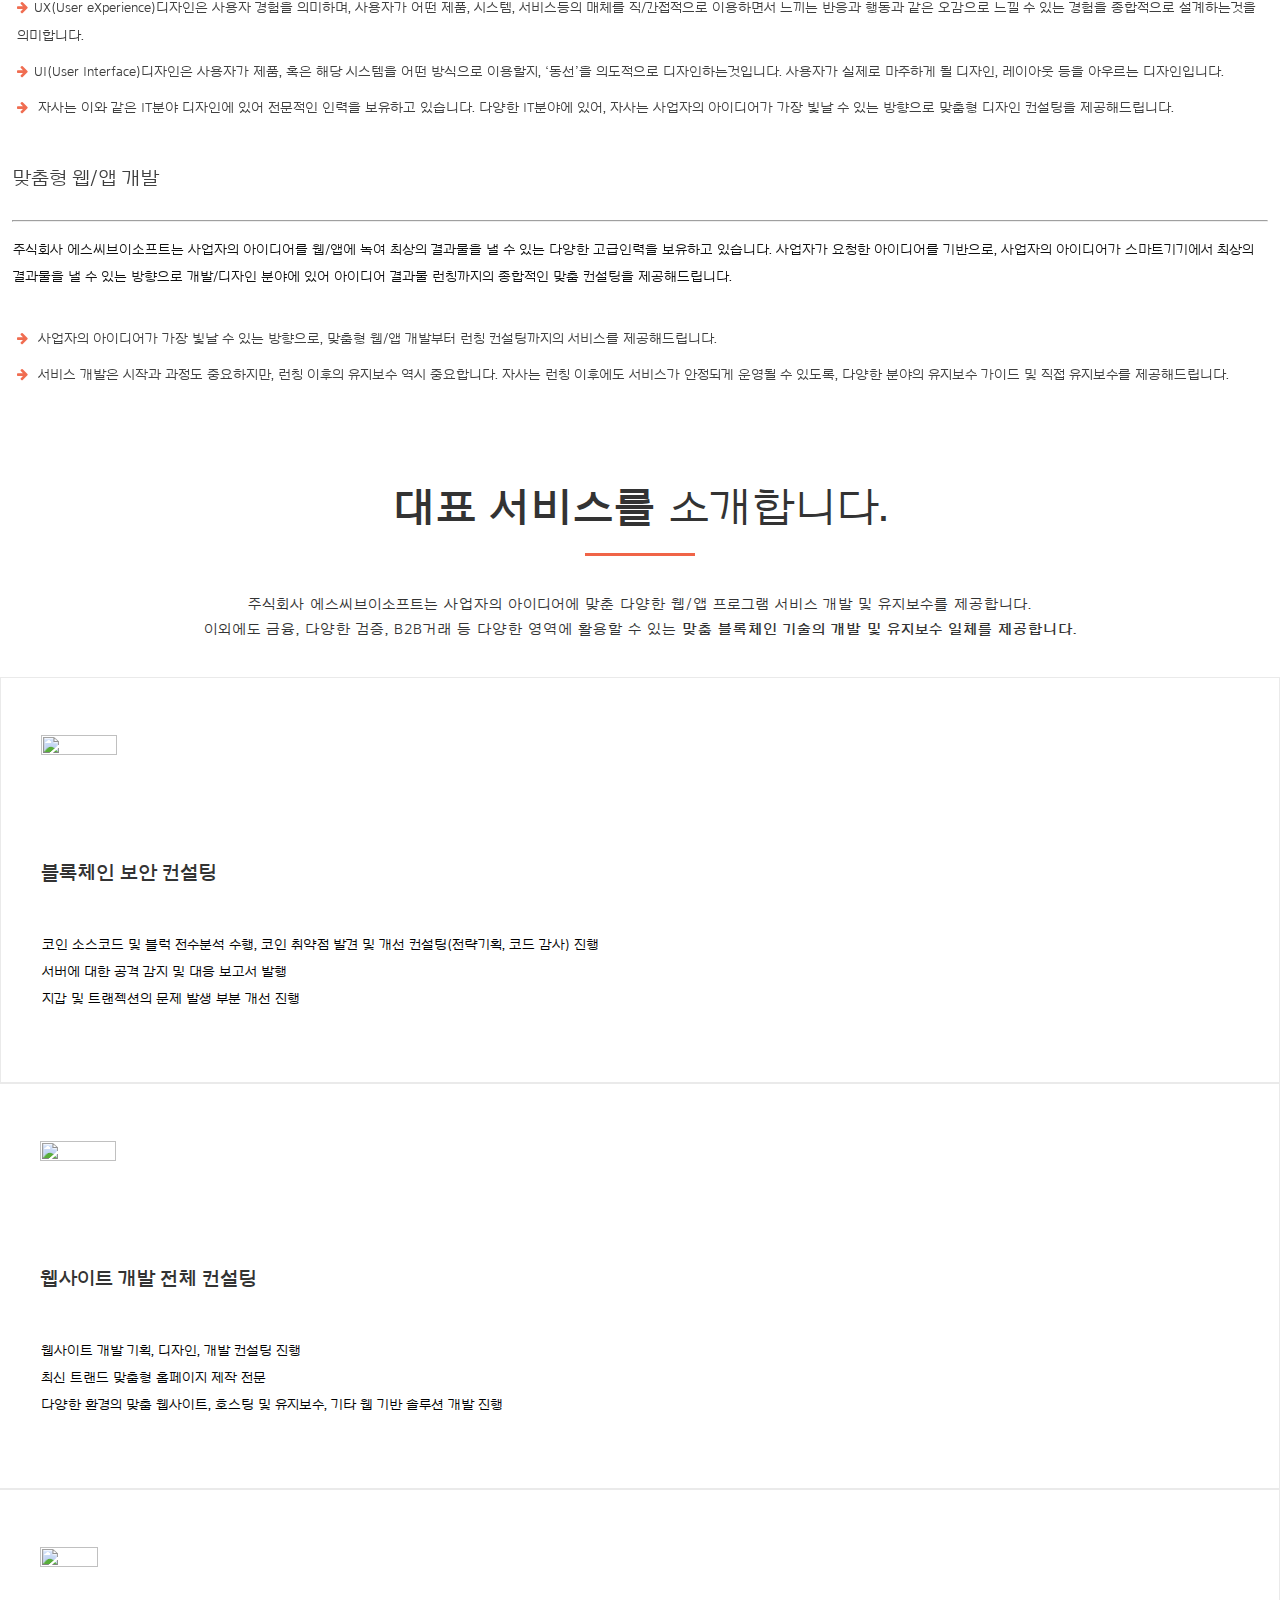
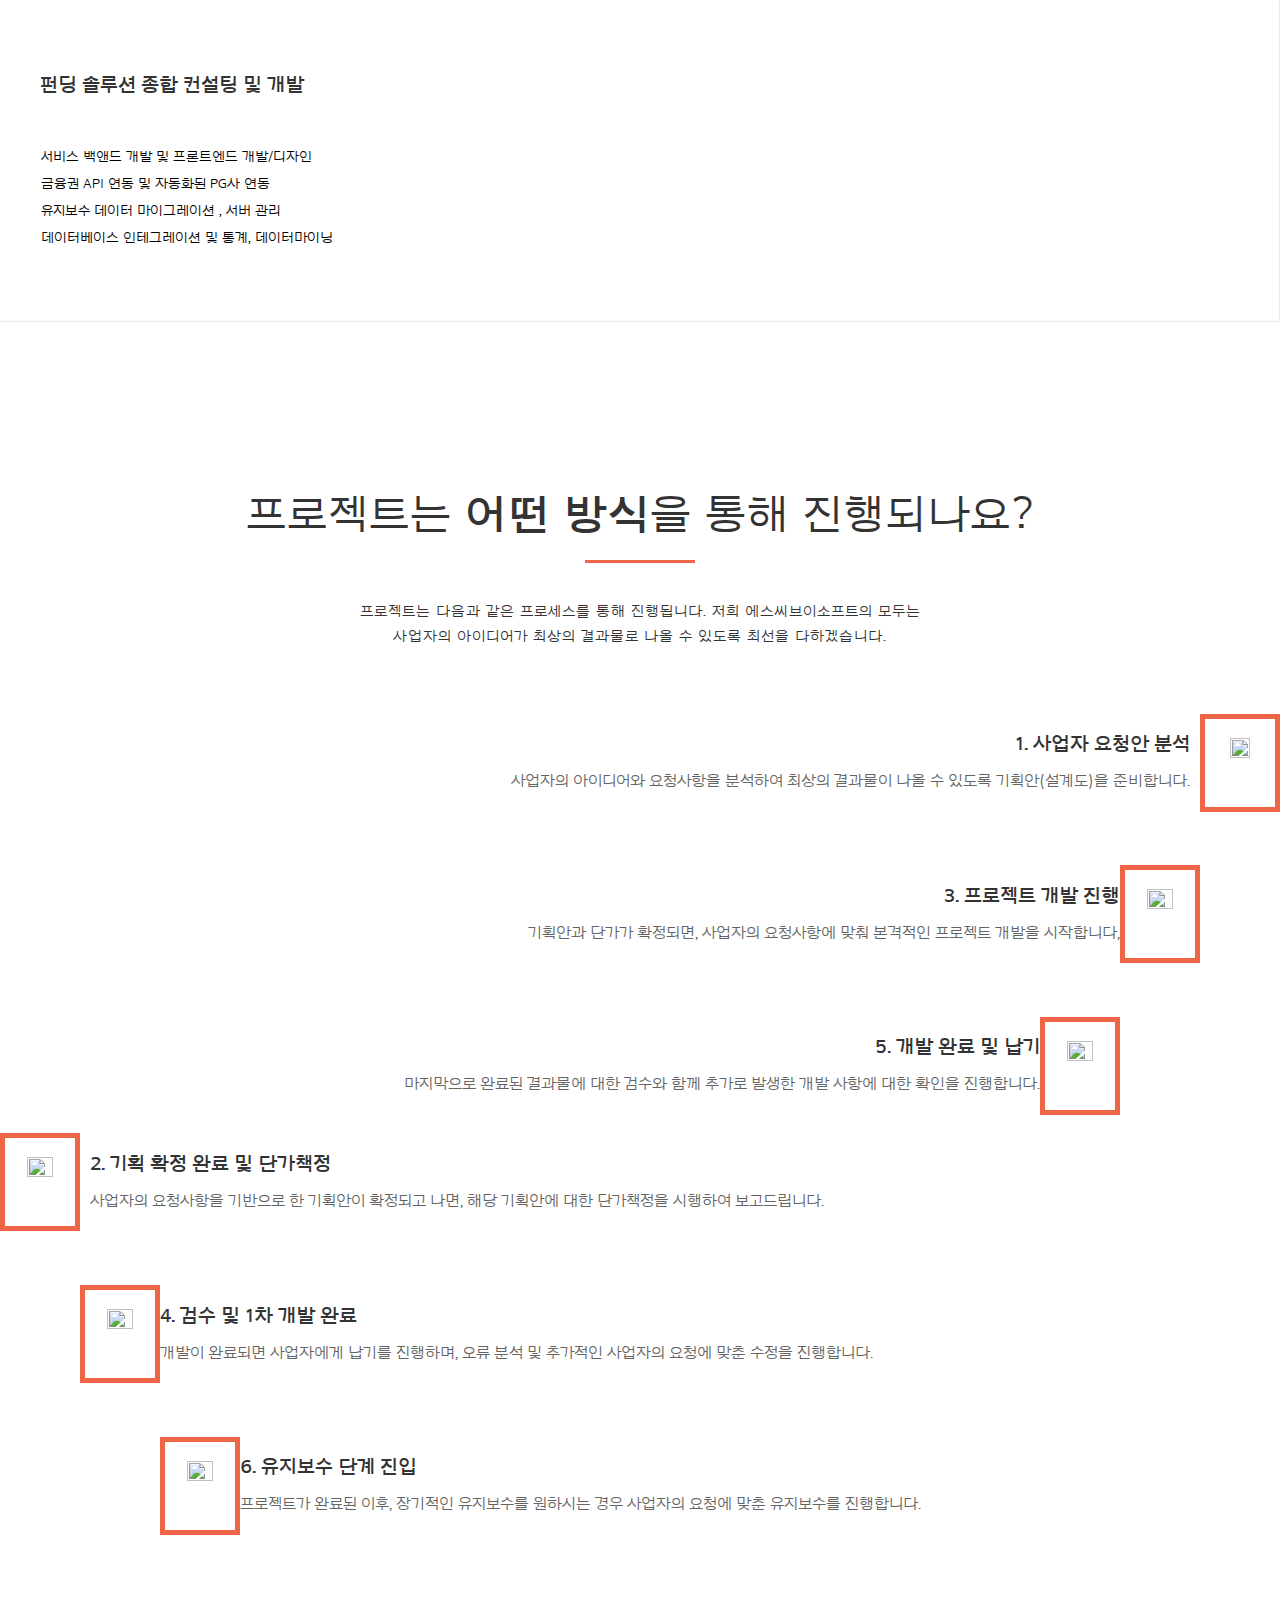
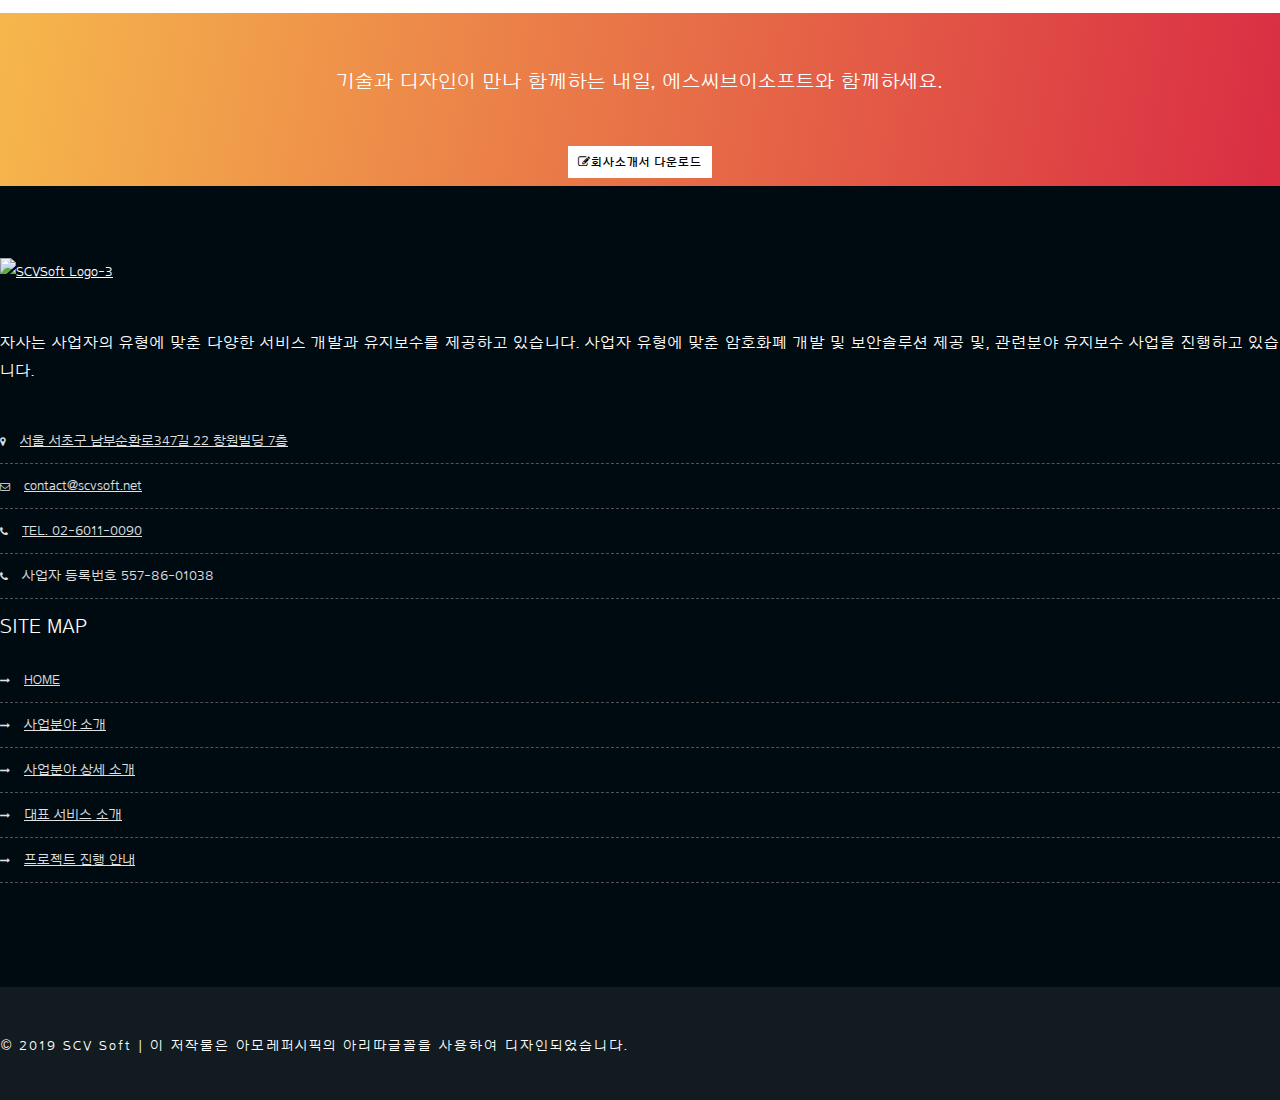
==== commit 33740baf: "Update company address" ====
--- a/index.html
+++ b/index.html
@@ -475,7 +475,7 @@
 
                 <br>
                 <ul>
-                    <li><a href="http://dmaps.kr/epz7n"><i class="fa fa-map-marker fa-2x"></i>서울시 강남구 강남대로 364 미왕빌딩 1517호</a></li>
+                    <li><a href="http://kko.to/tLfLTbHjj"><i class="fa fa-map-marker fa-2x"></i>서울 서초구 남부순환로347길 22 창원빌딩 7층</a></li>
                     <li><a href="mailto:contact@scvsoft.net"><i class="fa fa-envelope-o fa-2x"></i>contact@scvsoft.net</a></li>
                     <li><a href="tel:+82260110090"><i class="fa fa-phone fa-2x"></i>TEL. 02-6011-0090</a></li>
                     <li><i class="fa fa-phone fa-2x"></i>사업자 등록번호 557-86-01038</li>
